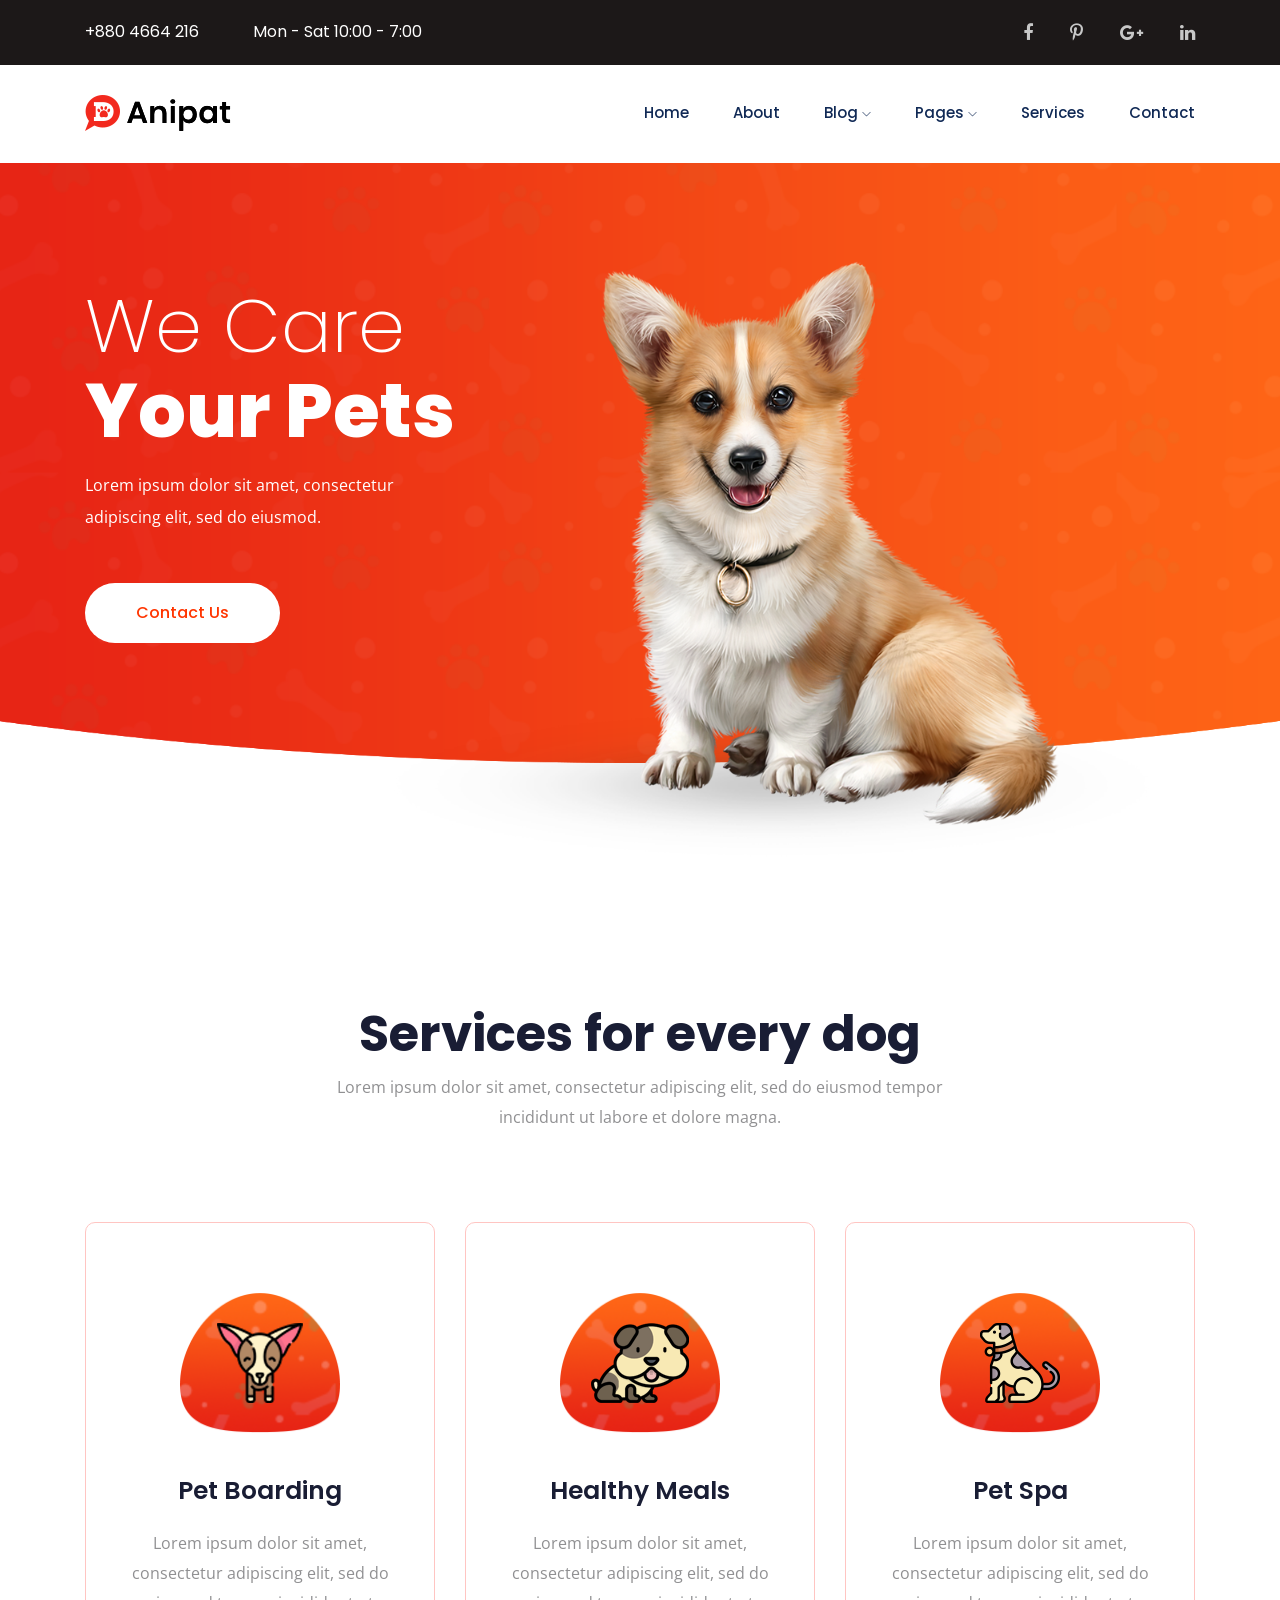
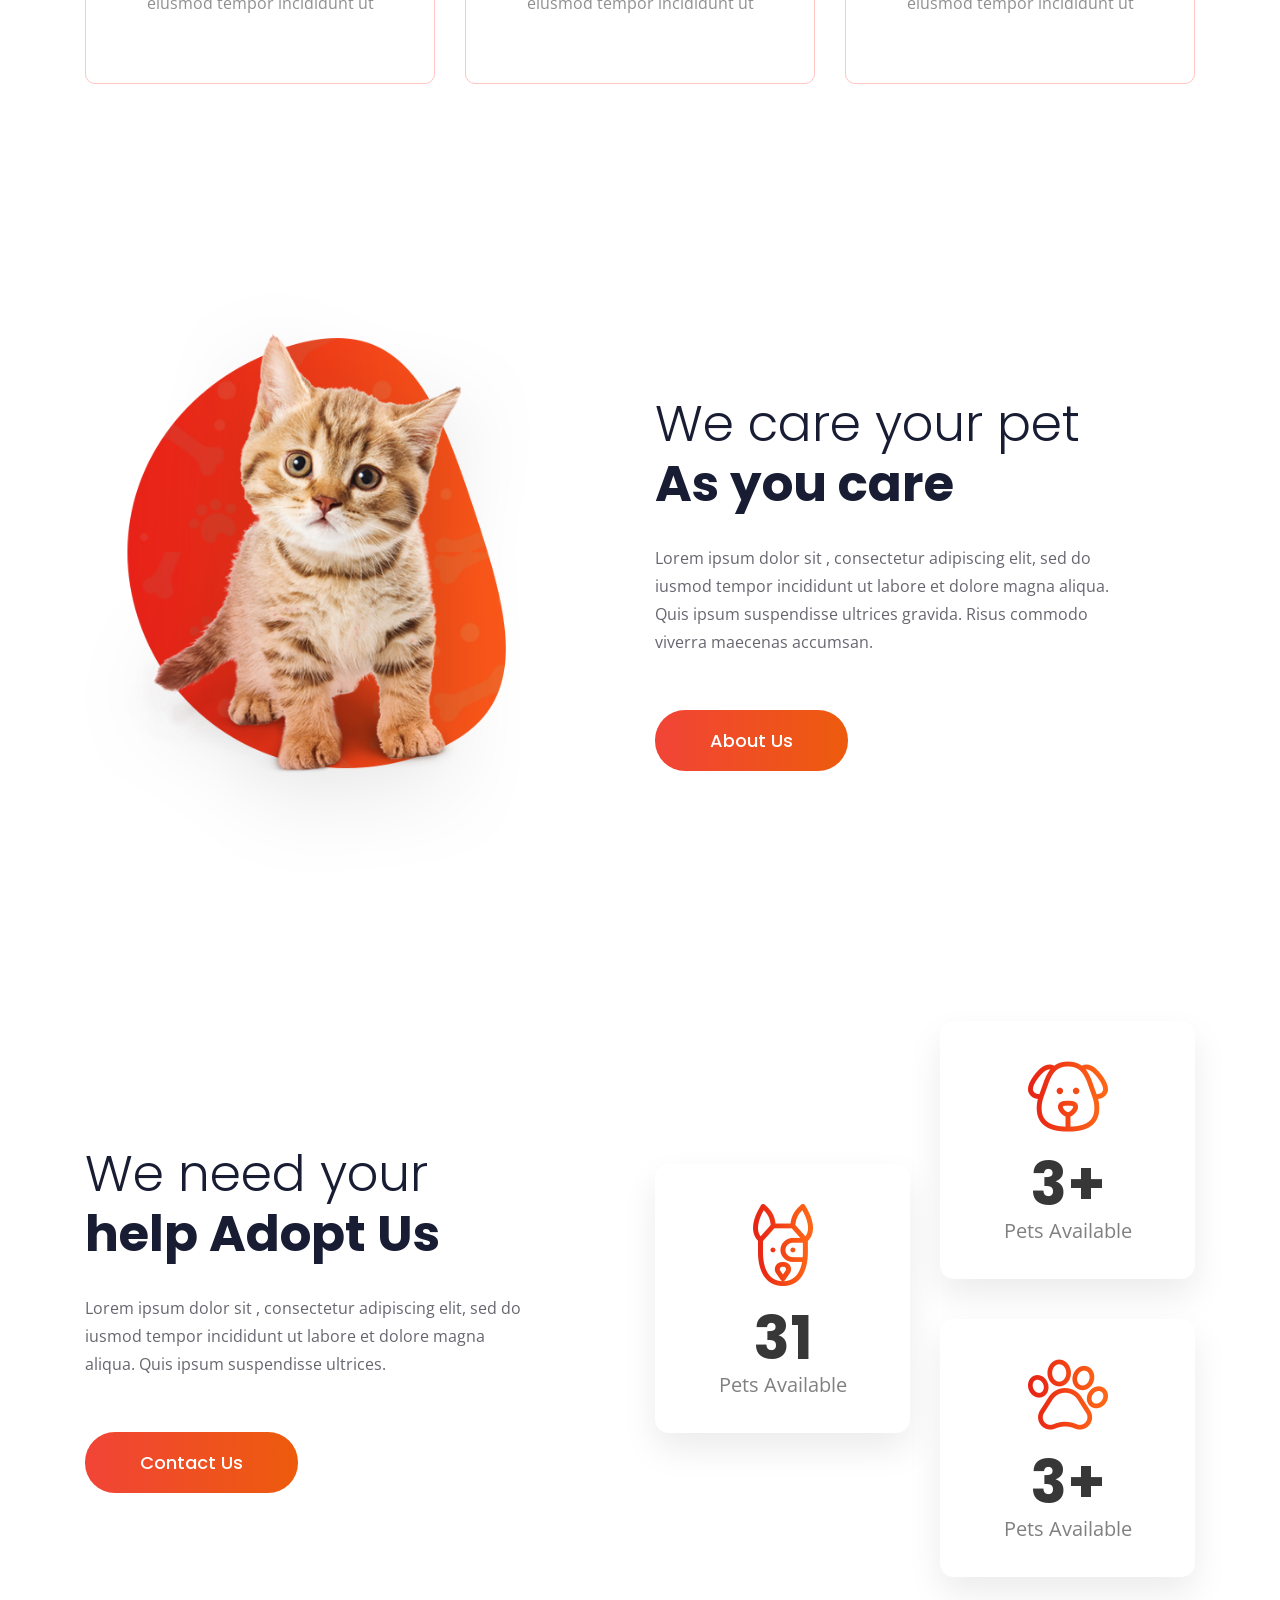
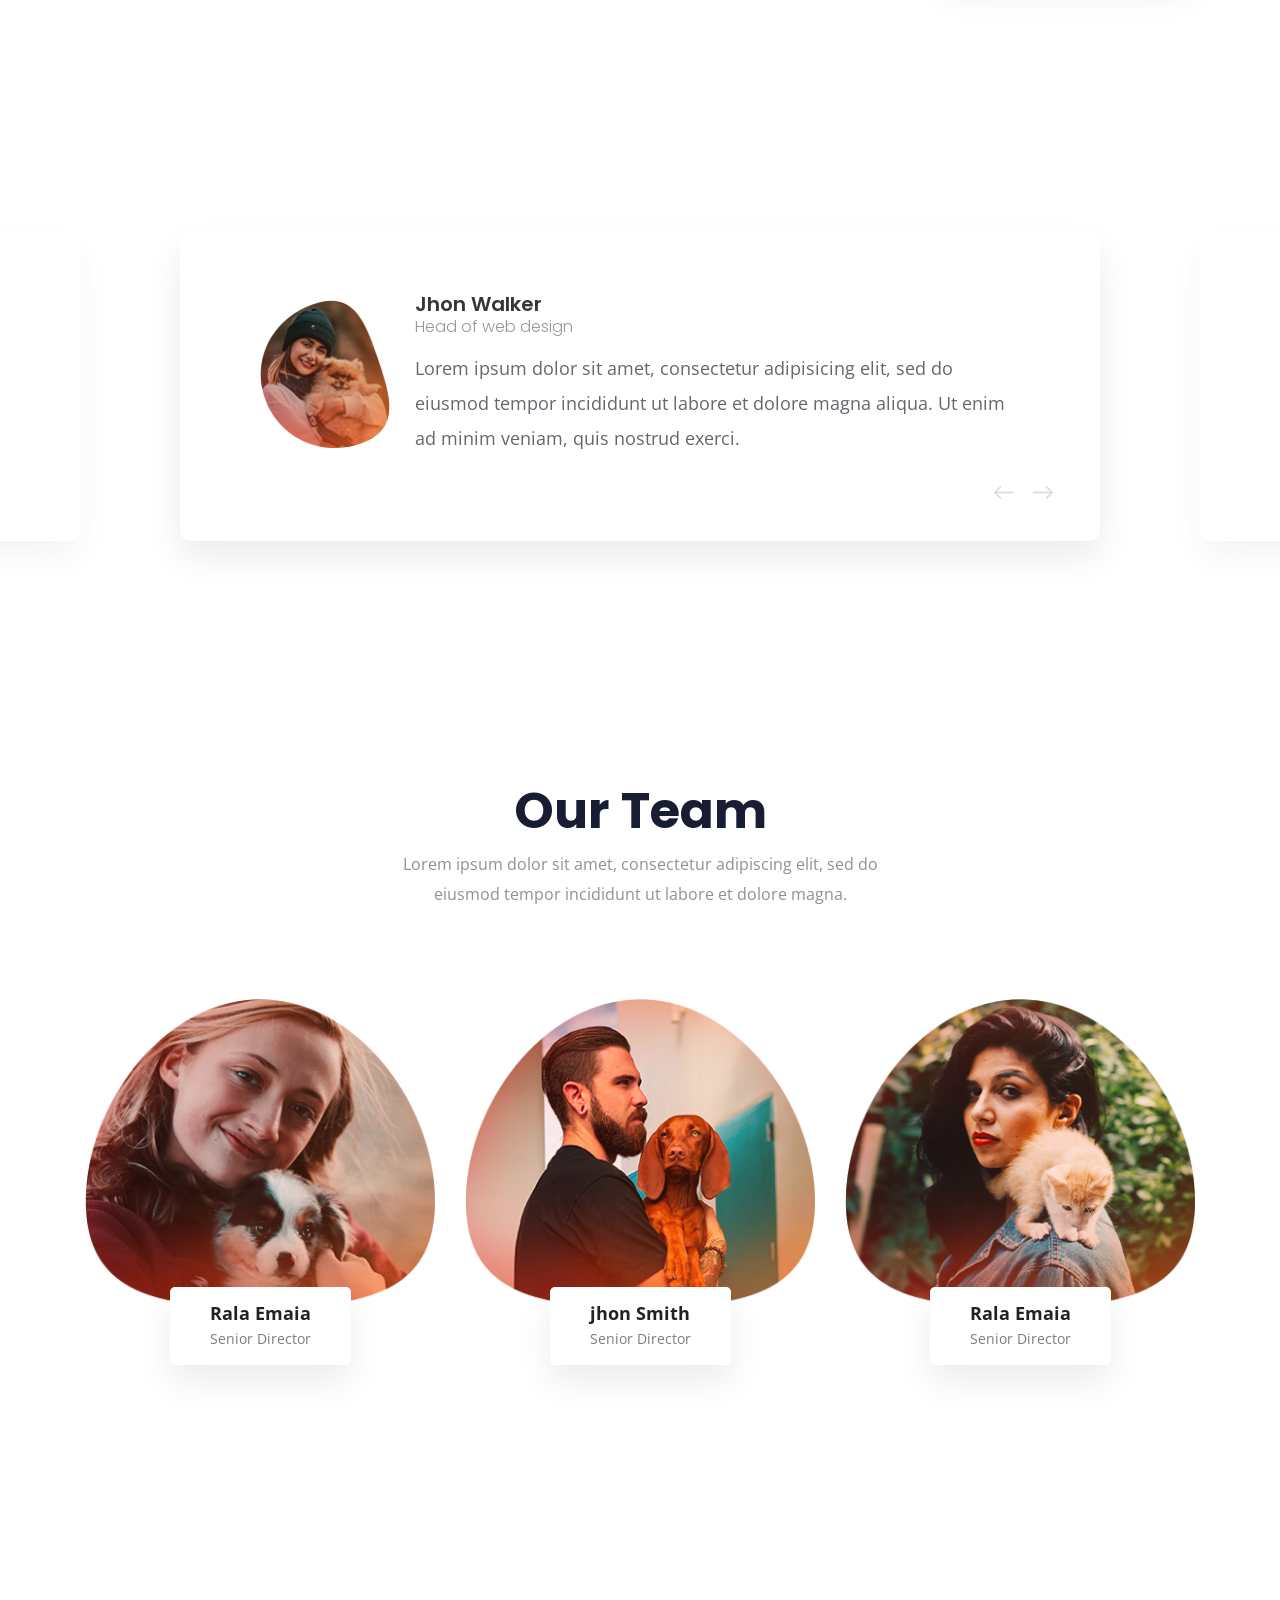
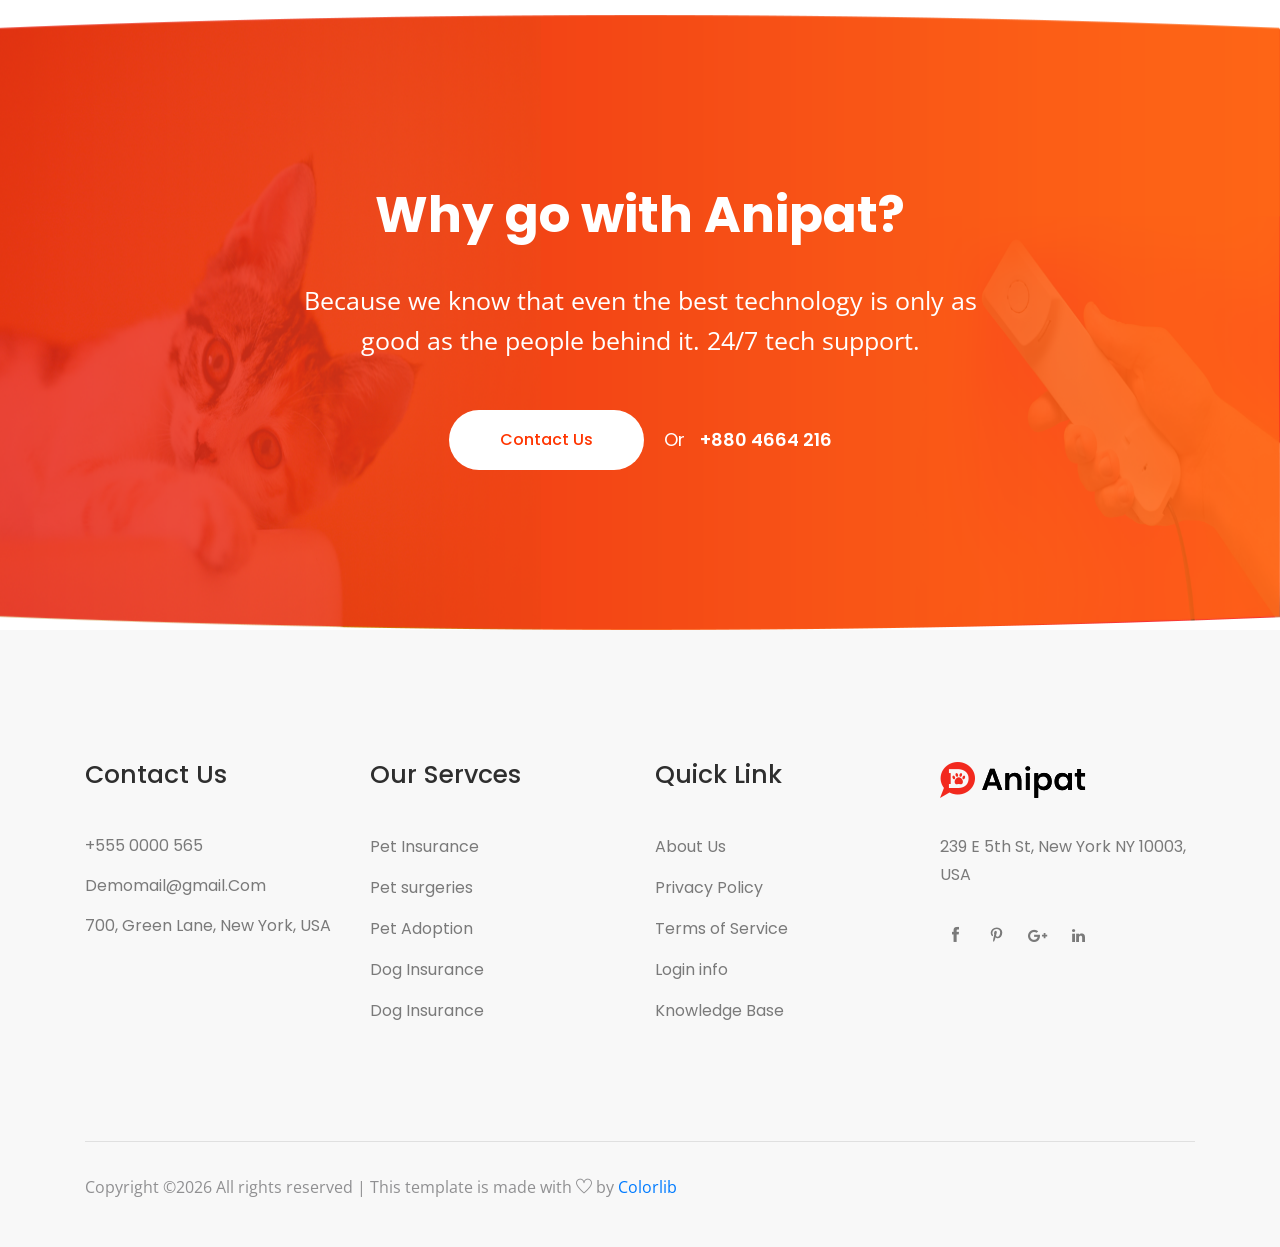
==== index.html @ 99bfa709 "hola" ====
<!doctype html>
<html class="no-js" lang="zxx">

<head>
    <meta charset="utf-8">
    <meta http-equiv="x-ua-compatible" content="ie=edge">
    <title>Animal</title>
    <meta name="description" content="">
    <meta name="viewport" content="width=device-width, initial-scale=1">

    <!-- <link rel="manifest" href="site.webmanifest"> -->
    <link rel="shortcut icon" type="image/x-icon" href="img/favicon.png">
    <!-- Place favicon.ico in the root directory -->

    <!-- CSS here -->
    <link rel="stylesheet" href="css/bootstrap.min.css">
    <link rel="stylesheet" href="css/owl.carousel.min.css">
    <link rel="stylesheet" href="css/magnific-popup.css">
    <link rel="stylesheet" href="css/font-awesome.min.css">
    <link rel="stylesheet" href="css/themify-icons.css">
    <link rel="stylesheet" href="css/nice-select.css">
    <link rel="stylesheet" href="css/flaticon.css">
    <link rel="stylesheet" href="css/gijgo.css">
    <link rel="stylesheet" href="css/animate.css">
    <link rel="stylesheet" href="css/slicknav.css">
    <link rel="stylesheet" href="css/style.css">
    <!-- <link rel="stylesheet" href="css/responsive.css"> -->
</head>

<body>
    <!--[if lte IE 9]>
            <p class="browserupgrade">You are using an <strong>outdated</strong> browser. Please <a href="https://browsehappy.com/">upgrade your browser</a> to improve your experience and security.</p>
        <![endif]-->

    <header>
        <div class="header-area ">
            <div class="header-top_area">
                <div class="container">
                    <div class="row">
                        <div class="col-lg-6 col-md-8">
                            <div class="short_contact_list">
                                <ul>
                                    <li><a href="#">+880 4664 216</a></li>
                                    <li><a href="#">Mon - Sat 10:00 - 7:00</a></li>
                                </ul>
                            </div>
                        </div>
                        <div class="col-lg-6 col-md-4 ">
                            <div class="social_media_links">
                                <a href="#">
                                    <i class="fa fa-facebook"></i>
                                </a>
                                <a href="#">
                                    <i class="fa fa-pinterest-p"></i>
                                </a>
                                <a href="#">
                                    <i class="fa fa-google-plus"></i>
                                </a>
                                <a href="#">
                                    <i class="fa fa-linkedin"></i>
                                </a>
                            </div>
                        </div>
                    </div>
                </div>
            </div>
            <div id="sticky-header" class="main-header-area">
                <div class="container">
                    <div class="row align-items-center">
                        <div class="col-xl-3 col-lg-3">
                            <div class="logo">
                                <a href="index.html">
                                    <img src="img/logo.png" alt="">
                                </a>
                            </div>
                        </div>
                        <div class="col-xl-9 col-lg-9">
                            <div class="main-menu  d-none d-lg-block">
                                <nav>
                                    <ul id="navigation">
                                        <li><a  href="index.html">home</a></li>
                                        <li><a href="about.html">about</a></li>
                                        <li><a href="#">blog <i class="ti-angle-down"></i></a>
                                            <ul class="submenu">
                                                <li><a href="blog.html">blog</a></li>
                                                <li><a href="single-blog.html">single-blog</a></li>
                                            </ul>
                                        </li>
                                        <li><a href="#">pages <i class="ti-angle-down"></i></a>
                                            <ul class="submenu">
                                                <li><a href="elements.html">elements</a></li>
                                                
                                            </ul>
                                        </li>
                                        <li><a href="service.html">services</a></li>
                                        <li><a href="contact.html">Contact</a></li>
                                    </ul>
                                </nav>
                            </div>
                        </div>
                        <div class="col-12">
                            <div class="mobile_menu d-block d-lg-none"></div>
                        </div>
                    </div>
                </div>
            </div>
        </div>
    </header>

    <!-- slider_area_start -->
    <div class="slider_area">
        <div class="single_slider slider_bg_1 d-flex align-items-center">
            <div class="container">
                <div class="row">
                    <div class="col-lg-5 col-md-6">
                        <div class="slider_text">
                            <h3>We Care <br> <span>Your Pets</span></h3>
                            <p>Lorem ipsum dolor sit amet, consectetur <br> adipiscing elit, sed do eiusmod.</p>
                            <a href="contact.html" class="boxed-btn4">Contact Us</a>
                        </div>
                    </div>
                </div>
            </div>
            <div class="dog_thumb d-none d-lg-block">
                <img src="img/banner/dog.png" alt="">
            </div>
        </div>
    </div>
    <!-- slider_area_end -->

    <!-- service_area_start  -->
    <div class="service_area">
        <div class="container">
            <div class="row justify-content-center ">
                <div class="col-lg-7 col-md-10">
                    <div class="section_title text-center mb-95">
                        <h3>Services for every dog</h3>
                        <p>Lorem ipsum dolor sit amet, consectetur adipiscing elit, sed do eiusmod tempor incididunt ut labore et dolore magna.</p>
                    </div>
                </div>
            </div>
            <div class="row justify-content-center">
                <div class="col-lg-4 col-md-6">
                    <div class="single_service">
                         <div class="service_thumb service_icon_bg_1 d-flex align-items-center justify-content-center">
                             <div class="service_icon">
                                 <img src="img/service/service_icon_1.png" alt="">
                             </div>
                         </div>
                         <div class="service_content text-center">
                            <h3>Pet Boarding</h3>
                            <p>Lorem ipsum dolor sit amet, consectetur adipiscing elit, sed do eiusmod tempor incididunt ut</p>
                         </div>
                    </div>
                </div>
                <div class="col-lg-4 col-md-6">
                    <div class="single_service active">
                         <div class="service_thumb service_icon_bg_1 d-flex align-items-center justify-content-center">
                             <div class="service_icon">
                                 <img src="img/service/service_icon_2.png" alt="">
                             </div>
                         </div>
                         <div class="service_content text-center">
                            <h3>Healthy Meals</h3>
                            <p>Lorem ipsum dolor sit amet, consectetur adipiscing elit, sed do eiusmod tempor incididunt ut</p>
                         </div>
                    </div>
                </div>
                <div class="col-lg-4 col-md-6">
                    <div class="single_service">
                         <div class="service_thumb service_icon_bg_1 d-flex align-items-center justify-content-center">
                             <div class="service_icon">
                                 <img src="img/service/service_icon_3.png" alt="">
                             </div>
                         </div>
                         <div class="service_content text-center">
                            <h3>Pet Spa</h3>
                            <p>Lorem ipsum dolor sit amet, consectetur adipiscing elit, sed do eiusmod tempor incididunt ut</p>
                         </div>
                    </div>
                </div>
            </div>
        </div>
    </div>
    <!-- service_area_end -->

    <!-- pet_care_area_start  -->
    <div class="pet_care_area">
        <div class="container">
            <div class="row align-items-center">
                <div class="col-lg-5 col-md-6">
                    <div class="pet_thumb">
                        <img src="img/about/pet_care.png" alt="">
                    </div>
                </div>
                <div class="col-lg-6 offset-lg-1 col-md-6">
                    <div class="pet_info">
                        <div class="section_title">
                            <h3><span>We care your pet </span> <br>
                                As you care</h3>
                            <p>Lorem ipsum dolor sit , consectetur adipiscing elit, sed do <br> iusmod tempor incididunt ut labore et dolore magna aliqua. <br> Quis ipsum suspendisse ultrices gravida. Risus commodo <br>
                                viverra maecenas accumsan.</p>
                            <a href="about.html" class="boxed-btn3">About Us</a>
                        </div>
                    </div>
                </div>
            </div>
        </div>
    </div>
    <!-- pet_care_area_end  -->

    <!-- adapt_area_start  -->
    <div class="adapt_area">
        <div class="container">
            <div class="row justify-content-between align-items-center">
                <div class="col-lg-5">
                    <div class="adapt_help">
                        <div class="section_title">
                            <h3><span>We need your</span>
                                help Adopt Us</h3>
                            <p>Lorem ipsum dolor sit , consectetur adipiscing elit, sed do iusmod tempor incididunt ut labore et dolore magna aliqua. Quis ipsum suspendisse ultrices.</p>
                            <a href="contact.html" class="boxed-btn3">Contact Us</a>
                        </div>
                    </div>
                </div>
                <div class="col-lg-6">
                    <div class="adapt_about">
                        <div class="row align-items-center">
                            <div class="col-lg-6 col-md-6">
                                <div class="single_adapt text-center">
                                    <img src="img/adapt_icon/1.png" alt="">
                                    <div class="adapt_content">
                                        <h3 class="counter">452</h3>
                                        <p>Pets Available</p>
                                    </div>
                                </div>
                            </div>
                            <div class="col-lg-6 col-md-6">
                                <div class="single_adapt text-center">
                                    <img src="img/adapt_icon/3.png" alt="">
                                    <div class="adapt_content">
                                        <h3><span class="counter">52</span>+</h3>
                                        <p>Pets Available</p>
                                    </div>
                                </div>
                                <div class="single_adapt text-center">
                                    <img src="img/adapt_icon/2.png" alt="">
                                    <div class="adapt_content">
                                        <h3><span class="counter">52</span>+</h3>
                                        <p>Pets Available</p>
                                    </div>
                                </div>
                            </div>
                        </div>
                    </div>
                </div>
            </div>
        </div>
    </div>
    <!-- adapt_area_end  -->

    <!-- testmonial_area_start  -->
    <div class="testmonial_area">
        <div class="container">
            <div class="row justify-content-center">
                <div class="col-lg-10">
                    <div class="textmonial_active owl-carousel">
                        <div class="testmonial_wrap">
                            <div class="single_testmonial d-flex align-items-center">
                                <div class="test_thumb">
                                    <img src="img/testmonial/1.png" alt="">
                                </div>
                                <div class="test_content">
                                    <h4>Jhon Walker</h4>
                                    <span>Head of web design</span>
                                    <p>Lorem ipsum dolor sit amet, consectetur adipisicing elit, sed do eiusmod tempor incididunt ut labore et dolore magna aliqua. Ut enim ad minim veniam, quis nostrud exerci.</p>
                                </div>
                            </div>
                        </div>
                        <div class="testmonial_wrap">
                            <div class="single_testmonial d-flex align-items-center">
                                <div class="test_thumb">
                                    <img src="img/testmonial/1.png" alt="">
                                </div>
                                <div class="test_content">
                                    <h4>Jhon Walker</h4>
                                    <span>Head of web design</span>
                                    <p>Lorem ipsum dolor sit amet, consectetur adipisicing elit, sed do eiusmod tempor incididunt ut labore et dolore magna aliqua. Ut enim ad minim veniam, quis nostrud exerci.</p>
                                </div>
                            </div>
                        </div>
                        <div class="testmonial_wrap">
                            <div class="single_testmonial d-flex align-items-center">
                                <div class="test_thumb">
                                    <img src="img/testmonial/1.png" alt="">
                                </div>
                                <div class="test_content">
                                    <h4>Jhon Walker</h4>
                                    <span>Head of web design</span>
                                    <p>Lorem ipsum dolor sit amet, consectetur adipisicing elit, sed do eiusmod tempor incididunt ut labore et dolore magna aliqua. Ut enim ad minim veniam, quis nostrud exerci.</p>
                                </div>
                            </div>
                        </div>
                    </div>
                </div>
            </div>

        </div>
    </div>
    <!-- testmonial_area_end  -->

    <!-- team_area_start  -->
    <div class="team_area">
        <div class="container">
            <div class="row justify-content-center ">
                <div class="col-lg-6 col-md-10">
                    <div class="section_title text-center mb-95">
                        <h3>Our Team</h3>
                        <p>Lorem ipsum dolor sit amet, consectetur adipiscing elit, sed do eiusmod tempor incididunt ut labore et dolore magna.</p>
                    </div>
                </div>
            </div>
            <div class="row justify-content-center">
                <div class="col-lg-4 col-md-6">
                    <div class="single_team">
                        <div class="thumb">
                            <img src="img/team/1.png" alt="">
                        </div>
                        <div class="member_name text-center">
                            <div class="mamber_inner">
                                <h4>Rala Emaia</h4>
                                <p>Senior Director</p>
                            </div>
                        </div>
                    </div>
                </div>
                <div class="col-lg-4 col-md-6">
                    <div class="single_team">
                        <div class="thumb">
                            <img src="img/team/2.png" alt="">
                        </div>
                        <div class="member_name text-center">
                            <div class="mamber_inner">
                                <h4>jhon Smith</h4>
                                <p>Senior Director</p>
                            </div>
                        </div>
                    </div>
                </div>
                <div class="col-lg-4 col-md-6">
                    <div class="single_team">
                        <div class="thumb">
                            <img src="img/team/3.png" alt="">
                        </div>
                        <div class="member_name text-center">
                            <div class="mamber_inner">
                                <h4>Rala Emaia</h4>
                                <p>Senior Director</p>
                            </div>
                        </div>
                    </div>
                </div>
            </div>
        </div>
    </div>
    <!-- team_area_start  -->

    <div class="contact_anipat anipat_bg_1">
        <div class="container">
            <div class="row justify-content-center">
                <div class="col-lg-8">
                    <div class="contact_text text-center">
                        <div class="section_title text-center">
                            <h3>Why go with Anipat?</h3>
                            <p>Because we know that even the best technology is only as good as the people behind it. 24/7 tech support.</p>
                        </div>
                        <div class="contact_btn d-flex align-items-center justify-content-center">
                            <a href="contact.html" class="boxed-btn4">Contact Us</a>
                            <p>Or  <a href="#"> +880 4664 216</a></p>
                        </div>
                    </div>
                </div>
            </div>
        </div>
    </div>

    <!-- footer_start  -->
    <footer class="footer">
        <div class="footer_top">
            <div class="container">
                <div class="row">
                    <div class="col-xl-3 col-md-6 col-lg-3">
                        <div class="footer_widget">
                            <h3 class="footer_title">
                                Contact Us
                            </h3>
                            <ul class="address_line">
                                <li>+555 0000 565</li>
                                <li><a href="#">Demomail@gmail.Com</a></li>
                                <li>700, Green Lane, New York, USA</li>
                            </ul>
                        </div>
                    </div>
                    <div class="col-xl-3  col-md-6 col-lg-3">
                        <div class="footer_widget">
                            <h3 class="footer_title">
                                Our Servces
                            </h3>
                            <ul class="links">
                                <li><a href="#">Pet Insurance</a></li>
                                <li><a href="#">Pet surgeries </a></li>
                                <li><a href="#">Pet Adoption</a></li>
                                <li><a href="#">Dog Insurance</a></li>
                                <li><a href="#">Dog Insurance</a></li>
                            </ul>
                        </div>
                    </div>
                    <div class="col-xl-3  col-md-6 col-lg-3">
                        <div class="footer_widget">
                            <h3 class="footer_title">
                                Quick Link
                            </h3>
                            <ul class="links">
                                <li><a href="#">About Us</a></li>
                                <li><a href="#">Privacy Policy</a></li>
                                <li><a href="#">Terms of Service</a></li>
                                <li><a href="#">Login info</a></li>
                                <li><a href="#">Knowledge Base</a></li>
                            </ul>
                        </div>
                    </div>
                    <div class="col-xl-3 col-md-6 col-lg-3 ">
                        <div class="footer_widget">
                            <div class="footer_logo">
                                <a href="#">
                                    <img src="img/logo.png" alt="">
                                </a>
                            </div>
                            <p class="address_text">239 E 5th St, New York 
                                NY 10003, USA
                            </p>
                            <div class="socail_links">
                                <ul>
                                    <li>
                                        <a href="#">
                                            <i class="ti-facebook"></i>
                                        </a>
                                    </li>
                                    <li>
                                        <a href="#">
                                            <i class="ti-pinterest"></i>
                                        </a>
                                    </li>
                                    <li>
                                        <a href="#">
                                            <i class="fa fa-google-plus"></i>
                                        </a>
                                    </li>
                                    <li>
                                        <a href="#">
                                            <i class="fa fa-linkedin"></i>
                                        </a>
                                    </li>
                                </ul>
                            </div>

                        </div>
                    </div>
                </div>
            </div>
        </div>
        <div class="copy-right_text">
            <div class="container">
                <div class="bordered_1px"></div>
                <div class="row">
                    <div class="col-xl-12">
                        <p class="copy_right text-center">
                            <p><!-- Link back to Colorlib can't be removed. Template is licensed under CC BY 3.0. -->
  Copyright &copy;<script>document.write(new Date().getFullYear());</script> All rights reserved | This template is made with <i class="ti-heart" aria-hidden="true"></i> by <a href="https://colorlib.com" target="_blank">Colorlib</a>
  <!-- Link back to Colorlib can't be removed. Template is licensed under CC BY 3.0. --></p>
                        </p>
                    </div>
                </div>
            </div>
        </div>
    </footer>
    <!-- footer_end  -->


    <!-- JS here -->
    <script src="js/vendor/modernizr-3.5.0.min.js"></script>
    <script src="js/vendor/jquery-1.12.4.min.js"></script>
    <script src="js/popper.min.js"></script>
    <script src="js/bootstrap.min.js"></script>
    <script src="js/owl.carousel.min.js"></script>
    <script src="js/isotope.pkgd.min.js"></script>
    <script src="js/ajax-form.js"></script>
    <script src="js/waypoints.min.js"></script>
    <script src="js/jquery.counterup.min.js"></script>
    <script src="js/imagesloaded.pkgd.min.js"></script>
    <script src="js/scrollIt.js"></script>
    <script src="js/jquery.scrollUp.min.js"></script>
    <script src="js/wow.min.js"></script>
    <script src="js/nice-select.min.js"></script>
    <script src="js/jquery.slicknav.min.js"></script>
    <script src="js/jquery.magnific-popup.min.js"></script>
    <script src="js/plugins.js"></script>
    <script src="js/gijgo.min.js"></script>

    <!--contact js-->
    <script src="js/contact.js"></script>
    <script src="js/jquery.ajaxchimp.min.js"></script>
    <script src="js/jquery.form.js"></script>
    <script src="js/jquery.validate.min.js"></script>
    <script src="js/mail-script.js"></script>

    <script src="js/main.js"></script>
    <script>
        $('#datepicker').datepicker({
            iconsLibrary: 'fontawesome',
            disableDaysOfWeek: [0, 0],
        //     icons: {
        //      rightIcon: '<span class="fa fa-caret-down"></span>'
        //  }
        });
        $('#datepicker2').datepicker({
            iconsLibrary: 'fontawesome',
            icons: {
             rightIcon: '<span class="fa fa-caret-down"></span>'
         }

        });
        var timepicker = $('#timepicker').timepicker({
         format: 'HH.MM'
     });
    </script>
</body>

</html>
---- css/themify-icons.css ----
@font-face {
	font-family: 'themify';
	src:url('../fonts/themify.eot?-fvbane');
	src:url('../fonts/themify.eot?#iefix-fvbane') format('embedded-opentype'),
		url('../fonts/themify.woff?-fvbane') format('woff'),
		url('../fonts/themify.ttf?-fvbane') format('truetype'),
		url('../fonts/themify.svg?-fvbane#themify') format('svg');
	font-weight: normal;
	font-style: normal;
}

[class^="ti-"], [class*=" ti-"] {
	font-family: 'themify';
	/* speak: none; */
	font-style: normal;
	font-weight: normal;
	font-variant: normal;
	text-transform: none;
	line-height: 1;

	/* Better Font Rendering =========== */
	-webkit-font-smoothing: antialiased;
	-moz-osx-font-smoothing: grayscale;
}

.ti-wand:before {
	content: "\e600";
}
.ti-volume:before {
	content: "\e601";
}
.ti-user:before {
	content: "\e602";
}
.ti-unlock:before {
	content: "\e603";
}
.ti-unlink:before {
	content: "\e604";
}
.ti-trash:before {
	content: "\e605";
}
.ti-thought:before {
	content: "\e606";
}
.ti-target:before {
	content: "\e607";
}
.ti-tag:before {
	content: "\e608";
}
.ti-tablet:before {
	content: "\e609";
}
.ti-star:before {
	content: "\e60a";
}
.ti-spray:before {
	content: "\e60b";
}
.ti-signal:before {
	content: "\e60c";
}
.ti-shopping-cart:before {
	content: "\e60d";
}
.ti-shopping-cart-full:before {
	content: "\e60e";
}
.ti-settings:before {
	content: "\e60f";
}
.ti-search:before {
	content: "\e610";
}
.ti-zoom-in:before {
	content: "\e611";
}
.ti-zoom-out:before {
	content: "\e612";
}
.ti-cut:before {
	content: "\e613";
}
.ti-ruler:before {
	content: "\e614";
}
.ti-ruler-pencil:before {
	content: "\e615";
}
.ti-ruler-alt:before {
	content: "\e616";
}
.ti-bookmark:before {
	content: "\e617";
}
.ti-bookmark-alt:before {
	content: "\e618";
}
.ti-reload:before {
	content: "\e619";
}
.ti-plus:before {
	content: "\e61a";
}
.ti-pin:before {
	content: "\e61b";
}
.ti-pencil:before {
	content: "\e61c";
}
.ti-pencil-alt:before {
	content: "\e61d";
}
.ti-paint-roller:before {
	content: "\e61e";
}
.ti-paint-bucket:before {
	content: "\e61f";
}
.ti-na:before {
	content: "\e620";
}
.ti-mobile:before {
	content: "\e621";
}
.ti-minus:before {
	content: "\e622";
}
.ti-medall:before {
	content: "\e623";
}
.ti-medall-alt:before {
	content: "\e624";
}
.ti-marker:before {
	content: "\e625";
}
.ti-marker-alt:before {
	content: "\e626";
}
.ti-arrow-up:before {
	content: "\e627";
}
.ti-arrow-right:before {
	content: "\e628";
}
.ti-arrow-left:before {
	content: "\e629";
}
.ti-arrow-down:before {
	content: "\e62a";
}
.ti-lock:before {
	content: "\e62b";
}
.ti-location-arrow:before {
	content: "\e62c";
}
.ti-link:before {
	content: "\e62d";
}
.ti-layout:before {
	content: "\e62e";
}
.ti-layers:before {
	content: "\e62f";
}
.ti-layers-alt:before {
	content: "\e630";
}
.ti-key:before {
	content: "\e631";
}
.ti-import:before {
	content: "\e632";
}
.ti-image:before {
	content: "\e633";
}
.ti-heart:before {
	content: "\e634";
}
.ti-heart-broken:before {
	content: "\e635";
}
.ti-hand-stop:before {
	content: "\e636";
}
.ti-hand-open:before {
	content: "\e637";
}
.ti-hand-drag:before {
	content: "\e638";
}
.ti-folder:before {
	content: "\e639";
}
.ti-flag:before {
	content: "\e63a";
}
.ti-flag-alt:before {
	content: "\e63b";
}
.ti-flag-alt-2:before {
	content: "\e63c";
}
.ti-eye:before {
	content: "\e63d";
}
.ti-export:before {
	content: "\e63e";
}
.ti-exchange-vertical:before {
	content: "\e63f";
}
.ti-desktop:before {
	content: "\e640";
}
.ti-cup:before {
	content: "\e641";
}
.ti-crown:before {
	content: "\e642";
}
.ti-comments:before {
	content: "\e643";
}
.ti-comment:before {
	content: "\e644";
}
.ti-comment-alt:before {
	content: "\e645";
}
.ti-close:before {
	content: "\e646";
}
.ti-clip:before {
	content: "\e647";
}
.ti-angle-up:before {
	content: "\e648";
}
.ti-angle-right:before {
	content: "\e649";
}
.ti-angle-left:before {
	content: "\e64a";
}
.ti-angle-down:before {
	content: "\e64b";
}
.ti-check:before {
	content: "\e64c";
}
.ti-check-box:before {
	content: "\e64d";
}
.ti-camera:before {
	content: "\e64e";
}
.ti-announcement:before {
	content: "\e64f";
}
.ti-brush:before {
	content: "\e650";
}
.ti-briefcase:before {
	content: "\e651";
}
.ti-bolt:before {
	content: "\e652";
}
.ti-bolt-alt:before {
	content: "\e653";
}
.ti-blackboard:before {
	content: "\e654";
}
.ti-bag:before {
	content: "\e655";
}
.ti-move:before {
	content: "\e656";
}
.ti-arrows-vertical:before {
	content: "\e657";
}
.ti-arrows-horizontal:before {
	content: "\e658";
}
.ti-fullscreen:before {
	content: "\e659";
}
.ti-arrow-top-right:before {
	content: "\e65a";
}
.ti-arrow-top-left:before {
	content: "\e65b";
}
.ti-arrow-circle-up:before {
	content: "\e65c";
}
.ti-arrow-circle-right:before {
	content: "\e65d";
}
.ti-arrow-circle-left:before {
	content: "\e65e";
}
.ti-arrow-circle-down:before {
	content: "\e65f";
}
.ti-angle-double-up:before {
	content: "\e660";
}
.ti-angle-double-right:before {
	content: "\e661";
}
.ti-angle-double-left:before {
	content: "\e662";
}
.ti-angle-double-down:before {
	content: "\e663";
}
.ti-zip:before {
	content: "\e664";
}
.ti-world:before {
	content: "\e665";
}
.ti-wheelchair:before {
	content: "\e666";
}
.ti-view-list:before {
	content: "\e667";
}
.ti-view-list-alt:before {
	content: "\e668";
}
.ti-view-grid:before {
	content: "\e669";
}
.ti-uppercase:before {
	content: "\e66a";
}
.ti-upload:before {
	content: "\e66b";
}
.ti-underline:before {
	content: "\e66c";
}
.ti-truck:before {
	content: "\e66d";
}
.ti-timer:before {
	content: "\e66e";
}
.ti-ticket:before {
	content: "\e66f";
}
.ti-thumb-up:before {
	content: "\e670";
}
.ti-thumb-down:before {
	content: "\e671";
}
.ti-text:before {
	content: "\e672";
}
.ti-stats-up:before {
	content: "\e673";
}
.ti-stats-down:before {
	content: "\e674";
}
.ti-split-v:before {
	content: "\e675";
}
.ti-split-h:before {
	content: "\e676";
}
.ti-smallcap:before {
	content: "\e677";
}
.ti-shine:before {
	content: "\e678";
}
.ti-shift-right:before {
	content: "\e679";
}
.ti-shift-left:before {
	content: "\e67a";
}
.ti-shield:before {
	content: "\e67b";
}
.ti-notepad:before {
	content: "\e67c";
}
.ti-server:before {
	content: "\e67d";
}
.ti-quote-right:before {
	content: "\e67e";
}
.ti-quote-left:before {
	content: "\e67f";
}
.ti-pulse:before {
	content: "\e680";
}
.ti-printer:before {
	content: "\e681";
}
.ti-power-off:before {
	content: "\e682";
}
.ti-plug:before {
	content: "\e683";
}
.ti-pie-chart:before {
	content: "\e684";
}
.ti-paragraph:before {
	content: "\e685";
}
.ti-panel:before {
	content: "\e686";
}
.ti-package:before {
	content: "\e687";
}
.ti-music:before {
	content: "\e688";
}
.ti-music-alt:before {
	content: "\e689";
}
.ti-mouse:before {
	content: "\e68a";
}
.ti-mouse-alt:before {
	content: "\e68b";
}
.ti-money:before {
	content: "\e68c";
}
.ti-microphone:before {
	content: "\e68d";
}
.ti-menu:before {
	content: "\e68e";
}
.ti-menu-alt:before {
	content: "\e68f";
}
.ti-map:before {
	content: "\e690";
}
.ti-map-alt:before {
	content: "\e691";
}
.ti-loop:before {
	content: "\e692";
}
.ti-location-pin:before {
	content: "\e693";
}
.ti-list:before {
	content: "\e694";
}
.ti-light-bulb:before {
	content: "\e695";
}
.ti-Italic:before {
	content: "\e696";
}
.ti-info:before {
	content: "\e697";
}
.ti-infinite:before {
	content: "\e698";
}
.ti-id-badge:before {
	content: "\e699";
}
.ti-hummer:before {
	content: "\e69a";
}
.ti-home:before {
	content: "\e69b";
}
.ti-help:before {
	content: "\e69c";
}
.ti-headphone:before {
	content: "\e69d";
}
.ti-harddrives:before {
	content: "\e69e";
}
.ti-harddrive:before {
	content: "\e69f";
}
.ti-gift:before {
	content: "\e6a0";
}
.ti-game:before {
	content: "\e6a1";
}
.ti-filter:before {
	content: "\e6a2";
}
.ti-files:before {
	content: "\e6a3";
}
.ti-file:before {
	content: "\e6a4";
}
.ti-eraser:before {
	content: "\e6a5";
}
.ti-envelope:before {
	content: "\e6a6";
}
.ti-download:before {
	content: "\e6a7";
}
.ti-direction:before {
	content: "\e6a8";
}
.ti-direction-alt:before {
	content: "\e6a9";
}
.ti-dashboard:before {
	content: "\e6aa";
}
.ti-control-stop:before {
	content: "\e6ab";
}
.ti-control-shuffle:before {
	content: "\e6ac";
}
.ti-control-play:before {
	content: "\e6ad";
}
.ti-control-pause:before {
	content: "\e6ae";
}
.ti-control-forward:before {
	content: "\e6af";
}
.ti-control-backward:before {
	content: "\e6b0";
}
.ti-cloud:before {
	content: "\e6b1";
}
.ti-cloud-up:before {
	content: "\e6b2";
}
.ti-cloud-down:before {
	content: "\e6b3";
}
.ti-clipboard:before {
	content: "\e6b4";
}
.ti-car:before {
	content: "\e6b5";
}
.ti-calendar:before {
	content: "\e6b6";
}
.ti-book:before {
	content: "\e6b7";
}
.ti-bell:before {
	content: "\e6b8";
}
.ti-basketball:before {
	content: "\e6b9";
}
.ti-bar-chart:before {
	content: "\e6ba";
}
.ti-bar-chart-alt:before {
	content: "\e6bb";
}
.ti-back-right:before {
	content: "\e6bc";
}
.ti-back-left:before {
	content: "\e6bd";
}
.ti-arrows-corner:before {
	content: "\e6be";
}
.ti-archive:before {
	content: "\e6bf";
}
.ti-anchor:before {
	content: "\e6c0";
}
.ti-align-right:before {
	content: "\e6c1";
}
.ti-align-left:before {
	content: "\e6c2";
}
.ti-align-justify:before {
	content: "\e6c3";
}
.ti-align-center:before {
	content: "\e6c4";
}
.ti-alert:before {
	content: "\e6c5";
}
.ti-alarm-clock:before {
	content: "\e6c6";
}
.ti-agenda:before {
	content: "\e6c7";
}
.ti-write:before {
	content: "\e6c8";
}
.ti-window:before {
	content: "\e6c9";
}
.ti-widgetized:before {
	content: "\e6ca";
}
.ti-widget:before {
	content: "\e6cb";
}
.ti-widget-alt:before {
	content: "\e6cc";
}
.ti-wallet:before {
	content: "\e6cd";
}
.ti-video-clapper:before {
	content: "\e6ce";
}
.ti-video-camera:before {
	content: "\e6cf";
}
.ti-vector:before {
	content: "\e6d0";
}
.ti-themify-logo:before {
	content: "\e6d1";
}
.ti-themify-favicon:before {
	content: "\e6d2";
}
.ti-themify-favicon-alt:before {
	content: "\e6d3";
}
.ti-support:before {
	content: "\e6d4";
}
.ti-stamp:before {
	content: "\e6d5";
}
.ti-split-v-alt:before {
	content: "\e6d6";
}
.ti-slice:before {
	content: "\e6d7";
}
.ti-shortcode:before {
	content: "\e6d8";
}
.ti-shift-right-alt:before {
	content: "\e6d9";
}
.ti-shift-left-alt:before {
	content: "\e6da";
}
.ti-ruler-alt-2:before {
	content: "\e6db";
}
.ti-receipt:before {
	content: "\e6dc";
}
.ti-pin2:before {
	content: "\e6dd";
}
.ti-pin-alt:before {
	content: "\e6de";
}
.ti-pencil-alt2:before {
	content: "\e6df";
}
.ti-palette:before {
	content: "\e6e0";
}
.ti-more:before {
	content: "\e6e1";
}
.ti-more-alt:before {
	content: "\e6e2";
}
.ti-microphone-alt:before {
	content: "\e6e3";
}
.ti-magnet:before {
	content: "\e6e4";
}
.ti-line-double:before {
	content: "\e6e5";
}
.ti-line-dotted:before {
	content: "\e6e6";
}
.ti-line-dashed:before {
	content: "\e6e7";
}
.ti-layout-width-full:before {
	content: "\e6e8";
}
.ti-layout-width-default:before {
	content: "\e6e9";
}
.ti-layout-width-default-alt:before {
	content: "\e6ea";
}
.ti-layout-tab:before {
	content: "\e6eb";
}
.ti-layout-tab-window:before {
	content: "\e6ec";
}
.ti-layout-tab-v:before {
	content: "\e6ed";
}
.ti-layout-tab-min:before {
	content: "\e6ee";
}
.ti-layout-slider:before {
	content: "\e6ef";
}
.ti-layout-slider-alt:before {
	content: "\e6f0";
}
.ti-layout-sidebar-right:before {
	content: "\e6f1";
}
.ti-layout-sidebar-none:before {
	content: "\e6f2";
}
.ti-layout-sidebar-left:before {
	content: "\e6f3";
}
.ti-layout-placeholder:before {
	content: "\e6f4";
}
.ti-layout-menu:before {
	content: "\e6f5";
}
.ti-layout-menu-v:before {
	content: "\e6f6";
}
.ti-layout-menu-separated:before {
	content: "\e6f7";
}
.ti-layout-menu-full:before {
	content: "\e6f8";
}
.ti-layout-media-right-alt:before {
	content: "\e6f9";
}
.ti-layout-media-right:before {
	content: "\e6fa";
}
.ti-layout-media-overlay:before {
	content: "\e6fb";
}
.ti-layout-media-overlay-alt:before {
	content: "\e6fc";
}
.ti-layout-media-overlay-alt-2:before {
	content: "\e6fd";
}
.ti-layout-media-left-alt:before {
	content: "\e6fe";
}
.ti-layout-media-left:before {
	content: "\e6ff";
}
.ti-layout-media-center-alt:before {
	content: "\e700";
}
.ti-layout-media-center:before {
	content: "\e701";
}
.ti-layout-list-thumb:before {
	content: "\e702";
}
.ti-layout-list-thumb-alt:before {
	content: "\e703";
}
.ti-layout-list-post:before {
	content: "\e704";
}
.ti-layout-list-large-image:before {
	content: "\e705";
}
.ti-layout-line-solid:before {
	content: "\e706";
}
.ti-layout-grid4:before {
	content: "\e707";
}
.ti-layout-grid3:before {
	content: "\e708";
}
.ti-layout-grid2:before {
	content: "\e709";
}
.ti-layout-grid2-thumb:before {
	content: "\e70a";
}
.ti-layout-cta-right:before {
	content: "\e70b";
}
.ti-layout-cta-left:before {
	content: "\e70c";
}
.ti-layout-cta-center:before {
	content: "\e70d";
}
.ti-layout-cta-btn-right:before {
	content: "\e70e";
}
.ti-layout-cta-btn-left:before {
	content: "\e70f";
}
.ti-layout-column4:before {
	content: "\e710";
}
.ti-layout-column3:before {
	content: "\e711";
}
.ti-layout-column2:before {
	content: "\e712";
}
.ti-layout-accordion-separated:before {
	content: "\e713";
}
.ti-layout-accordion-merged:before {
	content: "\e714";
}
.ti-layout-accordion-list:before {
	content: "\e715";
}
.ti-ink-pen:before {
	content: "\e716";
}
.ti-info-alt:before {
	content: "\e717";
}
.ti-help-alt:before {
	content: "\e718";
}
.ti-headphone-alt:before {
	content: "\e719";
}
.ti-hand-point-up:before {
	content: "\e71a";
}
.ti-hand-point-right:before {
	content: "\e71b";
}
.ti-hand-point-left:before {
	content: "\e71c";
}
.ti-hand-point-down:before {
	content: "\e71d";
}
.ti-gallery:before {
	content: "\e71e";
}
.ti-face-smile:before {
	content: "\e71f";
}
.ti-face-sad:before {
	content: "\e720";
}
.ti-credit-card:before {
	content: "\e721";
}
.ti-control-skip-forward:before {
	content: "\e722";
}
.ti-control-skip-backward:before {
	content: "\e723";
}
.ti-control-record:before {
	content: "\e724";
}
.ti-control-eject:before {
	content: "\e725";
}
.ti-comments-smiley:before {
	content: "\e726";
}
.ti-brush-alt:before {
	content: "\e727";
}
.ti-youtube:before {
	content: "\e728";
}
.ti-vimeo:before {
	content: "\e729";
}
.ti-twitter:before {
	content: "\e72a";
}
.ti-time:before {
	content: "\e72b";
}
.ti-tumblr:before {
	content: "\e72c";
}
.ti-skype:before {
	content: "\e72d";
}
.ti-share:before {
	content: "\e72e";
}
.ti-share-alt:before {
	content: "\e72f";
}
.ti-rocket:before {
	content: "\e730";
}
.ti-pinterest:before {
	content: "\e731";
}
.ti-new-window:before {
	content: "\e732";
}
.ti-microsoft:before {
	content: "\e733";
}
.ti-list-ol:before {
	content: "\e734";
}
.ti-linkedin:before {
	content: "\e735";
}
.ti-layout-sidebar-2:before {
	content: "\e736";
}
.ti-layout-grid4-alt:before {
	content: "\e737";
}
.ti-layout-grid3-alt:before {
	content: "\e738";
}
.ti-layout-grid2-alt:before {
	content: "\e739";
}
.ti-layout-column4-alt:before {
	content: "\e73a";
}
.ti-layout-column3-alt:before {
	content: "\e73b";
}
.ti-layout-column2-alt:before {
	content: "\e73c";
}
.ti-instagram:before {
	content: "\e73d";
}
.ti-google:before {
	content: "\e73e";
}
.ti-github:before {
	content: "\e73f";
}
.ti-flickr:before {
	content: "\e740";
}
.ti-facebook:before {
	content: "\e741";
}
.ti-dropbox:before {
	content: "\e742";
}
.ti-dribbble:before {
	content: "\e743";
}
.ti-apple:before {
	content: "\e744";
}
.ti-android:before {
	content: "\e745";
}
.ti-save:before {
	content: "\e746";
}
.ti-save-alt:before {
	content: "\e747";
}
.ti-yahoo:before {
	content: "\e748";
}
.ti-wordpress:before {
	content: "\e749";
}
.ti-vimeo-alt:before {
	content: "\e74a";
}
.ti-twitter-alt:before {
	content: "\e74b";
}
.ti-tumblr-alt:before {
	content: "\e74c";
}
.ti-trello:before {
	content: "\e74d";
}
.ti-stack-overflow:before {
	content: "\e74e";
}
.ti-soundcloud:before {
	content: "\e74f";
}
.ti-sharethis:before {
	content: "\e750";
}
.ti-sharethis-alt:before {
	content: "\e751";
}
.ti-reddit:before {
	content: "\e752";
}
.ti-pinterest-alt:before {
	content: "\e753";
}
.ti-microsoft-alt:before {
	content: "\e754";
}
.ti-linux:before {
	content: "\e755";
}
.ti-jsfiddle:before {
	content: "\e756";
}
.ti-joomla:before {
	content: "\e757";
}
.ti-html5:before {
	content: "\e758";
}
.ti-flickr-alt:before {
	content: "\e759";
}
.ti-email:before {
	content: "\e75a";
}
.ti-drupal:before {
	content: "\e75b";
}
.ti-dropbox-alt:before {
	content: "\e75c";
}
.ti-css3:before {
	content: "\e75d";
}
.ti-rss:before {
	content: "\e75e";
}
.ti-rss-alt:before {
	content: "\e75f";
}
---- css/nice-select.css ----
.nice-select {
  -webkit-tap-highlight-color: transparent;
  background-color: #fff;
  border-radius: 5px;
  border: solid 1px #e8e8e8;
  box-sizing: border-box;
  clear: both;
  cursor: pointer;
  display: block;
  float: left;
  font-family: inherit;
  font-size: 14px;
  font-weight: normal;
  height: 42px;
  line-height: 40px;
  outline: none;
  padding-left: 18px;
  padding-right: 30px;
  position: relative;
  text-align: left !important;
  -webkit-transition: all 0.2s ease-in-out;
  transition: all 0.2s ease-in-out;
  -webkit-user-select: none;
     -moz-user-select: none;
      -ms-user-select: none;
          user-select: none;
  white-space: nowrap;
  width: auto; }
  .nice-select:hover {
    border-color: #dbdbdb; }
  .nice-select:active, .nice-select.open, .nice-select:focus {
    border-color: #999; }


  .nice-select.disabled {
    border-color: #ededed;
    color: #999;
    pointer-events: none; }
    .nice-select.disabled:after {
      border-color: #cccccc; }
  .nice-select.wide {
    width: 100%; }
    .nice-select.wide .list {
      left: 0 !important;
      right: 0 !important; }
  .nice-select.right {
    float: right; }
    .nice-select.right .list {
      left: auto;
      right: 0; }
  .nice-select.small {
    font-size: 12px;
    height: 36px;
    line-height: 34px; }
    .nice-select.small:after {
      height: 4px;
      width: 4px; }
    .nice-select.small .option {
      line-height: 34px;
      min-height: 34px; }
  .nice-select .list {
    background-color: #fff;
    border-radius: 5px;
    box-shadow: 0 0 0 1px rgba(68, 68, 68, 0.11);
    box-sizing: border-box;
    margin-top: 4px;
    opacity: 0;
    overflow: hidden;
    padding: 0;
    pointer-events: none;
    position: absolute;
    top: 100%;
    left: 0;
    -webkit-transform-origin: 50% 0;
        -ms-transform-origin: 50% 0;
            transform-origin: 50% 0;
    -webkit-transform: scale(0.75) translateY(-21px);
        -ms-transform: scale(0.75) translateY(-21px);
            transform: scale(0.75) translateY(-21px);
    -webkit-transition: all 0.2s cubic-bezier(0.5, 0, 0, 1.25), opacity 0.15s ease-out;
    transition: all 0.2s cubic-bezier(0.5, 0, 0, 1.25), opacity 0.15s ease-out;
    z-index: 9; }
    .nice-select .list:hover .option:not(:hover) {
      background-color: transparent !important; }
  .nice-select .option {
    cursor: pointer;
    font-weight: 400;
    line-height: 40px;
    list-style: none;
    min-height: 40px;
    outline: none;
    padding-left: 18px;
    padding-right: 29px;
    text-align: left;
    -webkit-transition: all 0.2s;
    transition: all 0.2s; }
    .nice-select .option:hover, .nice-select .option.focus, .nice-select .option.selected.focus {
      background-color: #f6f6f6; }
    .nice-select .option.selected {
      font-weight: bold; }
    .nice-select .option.disabled {
      background-color: transparent;
      color: #999;
      cursor: default; }

.no-csspointerevents .nice-select .list {
  display: none; }

.no-csspointerevents .nice-select.open .list {
  display: block; }





  /* ,,,,,,,,,,,,,,,, */


  .nice-select:after {
    content: "\e64b";
    display: block;
    height: 5px;
    margin-top: -5px;
    pointer-events: none;
    position: absolute;
    right: 30px;
    top: 8px;
    transition: all 0.15s ease-in-out;
    width: 5px;
    font-family: 'themify';
    color: #ddd; }

    .nice-select.open:after {
 }
    .nice-select.open .list {
      opacity: 1;
      pointer-events: auto;
      -webkit-transform: scale(1) translateY(0);
          -ms-transform: scale(1) translateY(0);
              transform: scale(1) translateY(0); }
---- css/flaticon.css ----
/*
  	Flaticon icon font: Flaticon
  	Creation date: 13/01/2020 05:31
  	*/

@font-face {
  font-family: "Flaticon";
  src: url("../fonts/Flaticon.eot");
  src: url("../fonts/Flaticon.eot?#iefix") format("embedded-opentype"),
       url("../fonts/Flaticon.woff2") format("woff2"),
       url("../fonts/Flaticon.woff") format("woff"),
       url("../fonts/Flaticon.ttf") format("truetype"),
       url("../fonts/Flaticon.svg#Flaticon") format("svg");
  font-weight: normal;
  font-style: normal;
}

@media screen and (-webkit-min-device-pixel-ratio:0) {
  @font-face {
    font-family: "Flaticon";
    src: url("../fonts/Flaticon.svg#Flaticon") format("svg");
  }
}

[class^="flaticon-"]:before, [class*=" flaticon-"]:before,
[class^="flaticon-"]:after, [class*=" flaticon-"]:after {   
  font-family: Flaticon;
font-style: normal;
}

.flaticon-right:before { content: "\f100"; }
.flaticon-left:before { content: "\f101"; }
---- css/gijgo.css ----
.gj-button {
    background-color: #f5f5f5;
    border: 1px solid #ddd;
    color: #000;
    border-radius: 3px;
    padding: 6px 10px;
    cursor: pointer;
}

.gj-unselectable {
    -webkit-touch-callout: none;
    -webkit-user-select: none;
    -khtml-user-select: none;
    -moz-user-select: none;
    -ms-user-select: none;
    user-select: none;
}

.gj-row {
    display: -webkit-box;
    display: -ms-flexbox;
    display: flex;
    -ms-flex-wrap: wrap;
    flex-wrap: wrap;
}

.gj-margin-left-5 {
    margin-left: 5px;
}

.gj-margin-left-10 {
    margin-left: 10px;
}

.gj-width-full {
    width: 100%;
}

.gj-cursor-pointer {
    cursor: pointer;
}

.gj-text-align-center {
    text-align: center;
}

.gj-font-size-16 {
    font-size: 16px;
}

.gj-hidden {
    display: none;
}

/** Material Design */
.gj-button-md {
    background: 0 0;
    border: none;
    border-radius: 2px;
    color: rgba(0, 0, 0, 0.87);
    position: relative;
    height: 36px;
    margin: 0;
    min-width: 64px;
    padding: 0 16px;
    display: inline-block;
    font-family: "Roboto","Helvetica","Arial",sans-serif;
    font-size: 1rem;
    font-weight: 500;
    text-transform: uppercase;
    letter-spacing: 0;
    overflow: hidden;
    will-change: box-shadow;
    transition: box-shadow .2s cubic-bezier(.4,0,1,1),background-color .2s cubic-bezier(.4,0,.2,1),color .2s cubic-bezier(.4,0,.2,1);
    outline: none;
    cursor: pointer;
    text-decoration: none;
    text-align: center;
    line-height: 36px;
    vertical-align: middle;
    overflow: hidden;
    -webkit-user-select: none;
    -moz-user-select: none;
    -ms-user-select: none;
    user-select: none;
}

.gj-button-md:hover {
    background-color: rgba(158,158,158,.2);
}

.gj-button-md:disabled {
    color: rgba(0,0,0,.26);
    background: 0 0;
}

.gj-button-md .material-icons,
.gj-button-md .gj-icon {
    vertical-align: middle;
    /*font-size: 1.3rem;
    margin-right: 4px;*/
}

.gj-button-md.gj-button-md-icon {
    width: 24px;
    height: 31px;
    min-width: 24px;
    padding: 0px;
    display: table;
}

.gj-button-md.gj-button-md-icon .material-icons,
.gj-button-md.gj-button-md-icon .gj-icon {
    display: table-cell;
    margin-right: 0px;
    width: 24px;
    height: 24px;
}

.gj-button-md.active {
    background-color: rgba(158,158,158,.4);
}

.gj-button-md-group {
    position: relative;
    display: inline-block;
    vertical-align: middle;
}

.gj-textbox-md {
    border: none;
    border-bottom: 1px solid rgba(0,0,0,.42);
    display: block;
    font-family: "Helvetica","Arial",sans-serif;
    font-size: 16px;
    line-height: 16px;
    padding: 4px 0px;
    margin: 0;
    width: 100%;
    background: 0 0;
    text-align: left;
    color: rgba(0,0,0,.87);
}

.gj-textbox-md:focus,
.gj-textbox-md:active {
    border-bottom: 2px solid rgba(0,0,0,.42);
    outline: none;
}

.gj-textbox-md::placeholder {
    color: #8e8e8e;
}

.gj-textbox-md:-ms-input-placeholder {
    color: #8e8e8e;
}

.gj-textbox-md::-ms-input-placeholder {
    color: #8e8e8e;
}

.gj-md-spacer-24 {
    min-width: 24px;
    width: 24px;
    display: inline-block;
}

.gj-md-spacer-32 {
    min-width: 32px;
    width: 32px;
    display: inline-block;
}

.gj-modal {
    position: fixed;
    top: 0;
    right: 0;
    bottom: 0;
    left: 0;
    z-index: 1203;
    display: none;
    overflow: hidden;
    -webkit-overflow-scrolling: touch;
    outline: 0;
    background-color: rgba(0, 0, 0, 0.54118);
    transition: 200ms ease opacity;
    will-change: opacity;
}

/* List */
ul.gj-list li [data-role="wrapper"] {
    display: table;
    width: 100%;
}

ul.gj-list li [data-role="checkbox"] {
    display: table-cell;
    vertical-align:middle;
    text-align:center;
}

ul.gj-list li [data-role="image"] {
    display: table-cell;
    vertical-align:middle;
    text-align:center;
}

ul.gj-list li [data-role="display"] {
    display: table-cell;
    vertical-align:middle;
    cursor: pointer;
}

ul.gj-list li [data-role="display"]:empty:before {
  content: "\200b"; /* unicode zero width space character */
}

/* List - Bootstrap */
ul.gj-list-bootstrap {
    padding-left: 0px;
    margin-bottom: 0px;
}

ul.gj-list-bootstrap li {
    padding: 0px;
}

ul.gj-list-bootstrap li [data-role="wrapper"] {
    padding: 0px 10px;
}

ul.gj-list-bootstrap li [data-role="checkbox"] {
    width: 24px;
    padding: 3px;
}

ul.gj-list-bootstrap li [data-role="image"] {
    width: 24px;
    height: 24px;
}

ul.gj-list-bootstrap li [data-role="display"] {
    padding: 8px 0px 8px 4px;
}

.list-group-item.active ul li, .list-group-item.active:focus ul li, .list-group-item.active:hover ul li {
    text-shadow: none;
    color:initial;
}

/* List - Material Design */
ul.gj-list-md {
    padding: 0px;
    list-style: none;
    list-style-type: none;
    line-height: 24px;
    letter-spacing: 0;
    color: #616161; /* Gray 700 */
}

ul.gj-list-md li {
    display: list-item;
    list-style-type: none;
    padding: 0px;
    min-height: unset;
    box-sizing: border-box;
    align-items: center;
    cursor: default;
    overflow: hidden;

    font-family: "Roboto","Helvetica","Arial",sans-serif;
    font-size: 16px;
    font-weight: 400;
    letter-spacing: .04em;
    line-height: 1;
    
    -webkit-flex-direction: row;
    -ms-flex-direction: row;
    flex-direction: row;
    -webkit-flex-wrap: nowrap;
    -ms-flex-wrap: nowrap;
    flex-wrap: nowrap;
}

ul.gj-list-md li [data-role="checkbox"] {
    height: 24px;
    width: 24px;
}

ul.gj-list-md li [data-role="image"] {
    height: 24px;
    width: 24px;
}

ul.gj-list-md li [data-role="display"] {
    padding: 8px 0px 8px 5px;
    order: 0;
    flex-grow: 2;
    text-decoration: none;
    box-sizing: border-box;
    align-items: center;
    text-align: left;
    color: rgba(0,0,0,.87);
}

ul.gj-list-md li.disabled>[data-role="wrapper"]>[data-role="display"] {
    color: #9E9E9E; /* Gray 500 */
}

.gj-list-md-active {
    background: #e0e0e0;
    color: #3f51b5;
}


/* Picker */
.gj-picker {
    position: absolute;
    z-index: 1203;
    background-color: #fff;
}

.gj-picker .selected {
    color: #fff;
}

/* Material Design */
.gj-picker-md {
    font-family: "Roboto","Helvetica","Arial",sans-serif;
    font-size: 16px;
    font-weight: 400;
    letter-spacing: .04em;
    line-height: 1;
    color: rgba(0,0,0,.87);
    border: 1px solid #E0E0E0;
}

.gj-modal .gj-picker-md {
    border: 0px;
}

.gj-picker-md [role="header"] {
    color: rgba(255, 255, 255, 0.54);
    display: flex;
    background: #4A3600;
    align-items: baseline;
    user-select: none;
    justify-content: center;
}

.gj-picker-md [role="footer"] {
    float: right;
    padding: 10px;
}

.gj-picker-md [role="footer"] button.gj-button-md {
    color: #4A3600;
    font-weight: bold;
    font-size: 13px;
}

/* Bootstrap */
.gj-picker-bootstrap {
    border-radius: 4px;
    border: 1px solid #E0E0E0;
}

.gj-picker-bootstrap .selected {
    color: #888;
}

.gj-picker-bootstrap [role="header"] {
    background: #eee;
    color: #AAA;
}
@font-face {
    font-family: 'gijgo-material';
    src: url('../fonts/gijgo-material.eot?235541');
    src: url('../fonts/gijgo-material.eot?235541#iefix') format('embedded-opentype'), url('../fonts/gijgo-material.ttf?235541') format('truetype'), url('../fonts/gijgo-material.woff?235541') format('woff'), url('../fonts/gijgo-material.svg?235541#gijgo-material') format('svg');
    font-weight: normal;
    font-style: normal;
}

.gj-icon {
    /* use !important to prevent issues with browser extensions that change fonts */
    font-family: 'gijgo-material' !important;
    font-size: 24px;
    speak: none;
    font-style: normal;
    font-weight: normal;
    font-variant: normal;
    text-transform: none;
    line-height: 1;
    /* Enable Ligatures ================ */
    letter-spacing: 0;
    -webkit-font-feature-settings: "liga";
    -moz-font-feature-settings: "liga=1";
    -moz-font-feature-settings: "liga";
    -ms-font-feature-settings: "liga" 1;
    font-feature-settings: "liga";
    -webkit-font-variant-ligatures: discretionary-ligatures;
    font-variant-ligatures: discretionary-ligatures;
    /* Better Font Rendering =========== */
    -webkit-font-smoothing: antialiased;
    -moz-osx-font-smoothing: grayscale;
}

.gj-icon.undo:before {
    content: "\e900";
}

.gj-icon.vertical-align-top:before {
    content: "\e901";
}

.gj-icon.vertical-align-center:before {
    content: "\e902";
}

.gj-icon.vertical-align-bottom:before {
    content: "\e903";
}

.gj-icon.arrow-dropup:before {
    content: "\e904";
}

.gj-icon.clock:before {
    content: "\e905";
}

.gj-icon.refresh:before {
    content: "\e906";
}

.gj-icon.last-page:before {
    content: "\e907";
}

.gj-icon.first-page:before {
    content: "\e908";
}

.gj-icon.cancel:before {
    content: "\e909";
}

.gj-icon.clear:before {
    content: "\e90a";
}

.gj-icon.check-circle:before {
    content: "\e90b";
}

.gj-icon.delete:before {
    content: "\e90c";
}

.gj-icon.arrow-upward:before {
    content: "\e90d";
}

.gj-icon.arrow-forward:before {
    content: "\e90e";
}

.gj-icon.arrow-downward:before {
    content: "\e90f";
}

.gj-icon.arrow-back:before {
    content: "\e910";
}

.gj-icon.list-numbered:before {
    content: "\e911";
}

.gj-icon.list-bulleted:before {
    content: "\e912";
}

.gj-icon.indent-increase:before {
    content: "\e913";
}

.gj-icon.indent-decrease:before {
    content: "\e914";
}

.gj-icon.redo:before {
    content: "\e915";
}

.gj-icon.align-right:before {
    content: "\e916";
}

.gj-icon.align-left:before {
    content: "\e917";
}

.gj-icon.align-justify:before {
    content: "\e918";
}

.gj-icon.align-center:before {
    content: "\e919";
}

.gj-icon.strikethrough:before {
    content: "\e91a";
}

.gj-icon.italic:before {
    content: "\e91b";
}

.gj-icon.underlined:before {
    content: "\e91c";
}

.gj-icon.bold:before {
    content: "\e91d";
}

.gj-icon.arrow-dropdown:before {
    content: "\e91e";
}

.gj-icon.done:before {
    content: "\e91f";
}

.gj-icon.pencil:before {
    content: "\e920";
}

.gj-icon.minus:before {
    content: "\e921";
}

.gj-icon.plus:before {
    content: "\e922";
}

.gj-icon.chevron-up:before {
    content: "\e923";
}

.gj-icon.chevron-right:before {
    content: "\e924";
}

.gj-icon.chevron-down:before {
    content: "\e925";
}

.gj-icon.chevron-left:before {
    content: "\e926";
}

.gj-icon.event:before {
    content: "\e927";
}
.gj-draggable {
    cursor: move;
}
.gj-resizable-handle {
    position: absolute;
    font-size: 0.1px;
    display: block;
    -ms-touch-action: none;
    touch-action: none;
    z-index: 1203;
}

.gj-resizable-n {
    cursor: n-resize;
    height: 7px;
    width: 100%;
    top: -5px;
    left: 0;
}
.gj-resizable-e {
    cursor: e-resize;
    width: 7px;
    right: -5px;
    top: 0;
    height: 100%;
}
.gj-resizable-s {
    cursor: s-resize;
    height: 7px;
    width: 100%;
    bottom: -5px;
    left: 0;
}
.gj-resizable-w {
	cursor: w-resize;
	width: 7px;
	left: -5px;
	top: 0;
	height: 100%;
}
.gj-resizable-se {
	cursor: se-resize;
	width: 12px;
	height: 12px;
	right: 1px;
	bottom: 1px;
}
.gj-resizable-sw {
	cursor: sw-resize;
	width: 9px;
	height: 9px;
	left: -5px;
	bottom: -5px;
}
.gj-resizable-nw {
	cursor: nw-resize;
	width: 9px;
	height: 9px;
	left: -5px;
	top: -5px;
}
.gj-resizable-ne {
	cursor: ne-resize;
	width: 9px;
	height: 9px;
	right: -5px;
	top: -5px;
}

.gj-dialog-footer {
    position: absolute;
    bottom: 0px;
    width: 100%;
    margin-top: 0px;
}

.gj-dialog-scrollable [data-role="body"] {
    overflow-x: hidden;
    overflow-y: scroll;
}

/** Bootstrap 3 **/
.gj-dialog-bootstrap {
    overflow: hidden;
    z-index: 1202;
}

.gj-dialog-bootstrap [data-role="title"] {
    display: inline;
}
.gj-dialog-bootstrap [data-role="close"] {
    line-height: 1.42857143;
}

/** Bootstrap 4 **/
.gj-dialog-bootstrap4 {
    overflow: hidden;
    z-index: 1202;
}

.gj-dialog-bootstrap4 [data-role="title"] {
    display: inline;
}
.gj-dialog-bootstrap4 [data-role="close"] {
    line-height: 1.5;
}

/** Material Design **/
.gj-dialog-md {
    background-color: #FFF;
    overflow: hidden;
    border: none;
    box-shadow: 0 11px 15px -7px rgba(0,0,0,.2), 0 24px 38px 3px rgba(0,0,0,.14), 0 9px 46px 8px rgba(0,0,0,.12);
    box-sizing: border-box;
    position: relative;
    display: -webkit-box;
    display: -webkit-flex;
    display: -ms-flexbox;
    display: flex;
    -webkit-box-orient: vertical;
    -webkit-box-direction: normal;
    -webkit-flex-direction: column;
    -ms-flex-direction: column;
    flex-direction: column;
    -webkit-background-clip: padding-box;
    background-clip: padding-box;
    outline: 0;
    z-index: 1202;
}

.gj-dialog-md-header {
    padding: 24px 24px 0px 24px;
    font-family: "Roboto","Helvetica","Arial",sans-serif;
}

.gj-dialog-md-title {
    margin: 0;
    font-weight: 400;
    display: inline;
    line-height: 28px;
    font-size: 20px;
}

.gj-dialog-md-close {
    -webkit-appearance: none;
    padding: 0;
    cursor: pointer;
    background: 0 0;
    border: 0;
    float: right;
    line-height: 28px;
    font-size: 28px;
}

.gj-dialog-md-body {
    padding: 20px 24px 24px 24px;
    color: rgba(0,0,0,.54);
    font-family: "Helvetica","Arial",sans-serif;
    font-size: 14px;
    font-weight: 400;
    line-height: 20px;
}

.gj-dialog-md-footer {
    padding: 8px 8px 8px 24px;
    display: -webkit-flex;
    display: -ms-flexbox;
    display: flex;
    -webkit-flex-direction: row-reverse;
    -ms-flex-direction: row-reverse;
    flex-direction: row-reverse;
    -webkit-flex-wrap: wrap;
    -ms-flex-wrap: wrap;
    flex-wrap: wrap;

    box-sizing: border-box;
}

.gj-dialog-md-footer>*:first-child {
    margin-right: 0;
}

.gj-dialog-md-footer>* {
    margin-right: 8px;
    height: 36px;
}
DIV.gj-grid-wrapper {
    margin: auto;
    position: relative;
    clear:both;
    z-index: 1;
}

TABLE.gj-grid {
    margin: auto;    
    border-collapse: collapse;
    width: 100%;
    table-layout: fixed;
}

TABLE.gj-grid THEAD TH [data-role="selectAll"] {
    margin: auto;
}

TABLE.gj-grid THEAD TH [data-role="title"] {
    display: inline-block;
}

TABLE.gj-grid THEAD TH [data-role="sorticon"] {
    display: inline-block;
}

TABLE.gj-grid THEAD TH {
    overflow: hidden;
    text-overflow: ellipsis;
}

TABLE.gj-grid.autogrow-header-row THEAD TH {
    overflow: auto;
    text-overflow: initial;
    white-space: pre-wrap;
    -ms-word-break: break-word;
    word-break: break-word;
}

TABLE.gj-grid > tbody > tr > td {
    overflow: hidden;
    position: relative;
}

table.gj-grid tbody div[data-role="display"] {
    vertical-align: middle;
    text-indent: 0;
    white-space: pre-wrap;
    -ms-word-break: break-word;
    word-break: break-word;
}

table.gj-grid.fixed-body-rows tbody div[data-role="display"] {
    overflow: hidden;
    text-overflow: ellipsis;
    white-space: nowrap;
    -ms-word-break: initial;
    word-break: initial;
}

table.gj-grid tfoot DIV[data-role="display"] {
    vertical-align: middle;
    text-indent: 0;
    display: flex;
}

TABLE.gj-grid .fa {
    padding: 2px;
}

TABLE.gj-grid > tbody > tr > td > div {
    padding: 2px;
    overflow: hidden;
}

DIV.gj-grid-wrapper DIV.gj-grid-loading-cover
{
    background: #BBBBBB;
    opacity: 0.5;
    position: absolute;
    vertical-align: middle;
}

DIV.gj-grid-wrapper DIV.gj-grid-loading-text
{
    position: absolute;
    font-weight: bold;
}

/* Bootstrap Theme */
table.gj-grid-bootstrap thead th {
    background-color: #f5f5f5;
    vertical-align:middle;
}

table.gj-grid-bootstrap thead th [data-role="sorticon"] {
    margin-left: 5px;
}

table.gj-grid-bootstrap thead th [data-role="sorticon"] i.gj-icon,
table.gj-grid-bootstrap thead th [data-role="sorticon"] i.material-icons {
    position: absolute;
    font-size: 20px;
    top: 15px;
}

table.gj-grid-bootstrap tbody tr td div[data-role="display"] {
    padding: 0px;
}

.gj-grid-bootstrap-4 .gj-checkbox-bootstrap {
    display: inline-block;
    padding-top: 2px;
}

.gj-grid-bootstrap-4 tbody tr.active {
    background-color: rgba(0,0,0,.075);
}

/* Material Design Theme */
.gj-grid-md {
    position: relative;
    border: 1px solid #e0e0e0;
    border-collapse: collapse;
    white-space: nowrap;
    font-size: 13px;
    font-family: "Roboto","Helvetica","Arial",sans-serif;
    background-color: #fff;
}

.gj-grid-md td:first-of-type, .gj-grid-md th:first-of-type {
    padding-left: 24px;
}

.gj-grid-md th {
    position: relative;
    vertical-align: bottom;
    font-weight: 700;
    line-height: 31px;
    letter-spacing: 0;
    height: 56px;
    font-size: 12px;
    color: rgba(0,0,0,.54);
    padding-bottom: 8px;
    box-sizing: border-box;
    padding: 12px 18px;
    text-align: right;
}

.gj-grid-md td {
    position: relative;
    height: 48px;
    border-top: 1px solid #e0e0e0;
    border-bottom: 1px solid #e0e0e0;
    padding: 12px 18px;
    box-sizing: border-box;
    text-align: left;
    color: rgba(0,0,0,.87);
}

.gj-grid-md tbody tr {
    position: relative;
    height: 48px;
    transition-duration: .28s;
    transition-timing-function: cubic-bezier(.4,0,.2,1);
    transition-property: background-color;
}

.gj-grid-md tbody tr:hover {
    background-color: #EEEEEE; /* Gray 200 */
}

.gj-grid-md tbody tr.gj-grid-md-select {
    background-color: #F5F5F5; /* Grey 100 */
}


table.gj-grid-md thead th [data-role="sorticon"] {
    margin-left: 5px;
}

table.gj-grid-md thead th [data-role="sorticon"] i.gj-icon,
table.gj-grid-md thead th [data-role="sorticon"] i.material-icons {
    position: absolute;
    font-size: 16px;
    top: 19px;
}

table.gj-grid-md thead th.gj-grid-select-all {
    padding-bottom: 3px;
}
/* Hide all prioritized columns by default */
@media only all {
	th.display-1120,
	td.display-1120,
	th.display-960,
	td.display-960,
	th.display-800,
	td.display-800,
	th.display-640,
	td.display-640,
	th.display-480,
	td.display-480,
	th.display-320,
	td.display-320 {
		display: none;
	}
}

/* Show at 320px (20em x 16px) */
@media screen and (min-width: 20em) {
	TABLE.gj-grid-bootstrap th.display-320,
	TABLE.gj-grid-bootstrap td.display-320 {
		display: table-cell;
	}
}
/* Show at 480px (30em x 16px) */
@media screen and (min-width: 30em) {
	TABLE.gj-grid-bootstrap th.display-480,
	TABLE.gj-grid-bootstrap td.display-480 {
		display: table-cell;
	}
}
/* Show at 640px (40em x 16px) */
@media screen and (min-width: 40em) {
	TABLE.gj-grid-bootstrap th.display-640,
	TABLE.gj-grid-bootstrap td.display-640 {
		display: table-cell;
	}
}
/* Show at 800px (50em x 16px) */
@media screen and (min-width: 50em) {
	TABLE.gj-grid-bootstrap th.display-800,
	TABLE.gj-grid-bootstrap td.display-800 {
		display: table-cell;
	}
}
/* Show at 960px (60em x 16px) */
@media screen and (min-width: 60em) {
	TABLE.gj-grid-bootstrap th.display-960,
	TABLE.gj-grid-bootstrap td.display-960 {
		display: table-cell;
	}
}
/* Show at 1,120px (70em x 16px) */
@media screen and (min-width: 70em) {
	TABLE.gj-grid-bootstrap th.display-1120,
	TABLE.gj-grid-bootstrap td.display-1120 {
		display: table-cell;
	}
}

/* Material Design Theme */
.gj-grid-md tfoot tr th {
    padding-right: 14px;
}

.gj-grid-md tfoot tr[data-role="pager"] .gj-grid-mdl-pager-label {
    padding-left: 5px;
    padding-right: 5px;
}

.gj-grid-md tfoot tr[data-role="pager"] .gj-dropdown-md {
    margin-left: 12px;
}

.gj-grid-md tfoot tr[data-role="pager"] .gj-dropdown-md [role="presenter"] {
    font-size: 12px;
    font-weight: bold;
    color: rgba(0,0,0,.54);
}

.gj-grid-md tfoot tr[data-role="pager"] .gj-dropdown-md [role="presenter"] [role="display"] {
    text-align: right;
}

.gj-grid-md tfoot tr[data-role="pager"] .gj-grid-md-limit-select {
    margin-left: 10px;
    font-size: 12px;
    font-weight: bold;
    color: rgba(0,0,0,.54);
}

/* Bootstrap */
.gj-grid-bootstrap tfoot tr[data-role="pager"] th {
    line-height: 30px;
    background-color: #f5f5f5;
}

.gj-grid-bootstrap tfoot tr[data-role="pager"] th > div > div {
    margin-right: 5px;
}

.gj-grid-bootstrap tfoot tr[data-role="pager"] th > div > button {
    margin-right: 5px;
}

.gj-grid-bootstrap-4 tfoot tr[data-role="pager"] th > div button {
    height: 34px;
}

.gj-grid-bootstrap-4 tfoot tr[data-role="pager"] th div .gj-dropdown-bootstrap-4 .gj-dropdown-expander-mi .gj-icon {
    top: 5px;
}

.gj-grid-bootstrap-3 tfoot tr[data-role="pager"] th > div > input {
    margin-right: 5px;
    width: 40px;
    text-align: right;
    display: inline-block;
    font-weight: bold;
}

.gj-grid-bootstrap-4 tfoot tr[data-role="pager"] th > div > div.input-group {
    width: 40px;
}

.gj-grid-bootstrap-4 tfoot tr[data-role="pager"] th > div > div.input-group input {
    text-align: right;
    font-weight: bold;
    height: 34px;
    padding-top: 2px;
    padding-bottom: 6px;
}

.gj-grid-bootstrap tfoot tr[data-role="pager"] th > div > select {
    display: inline-block;
    margin-right: 5px;
    width: 60px;
}

.gj-grid-bootstrap tfoot tr[data-role="pager"] th .gj-dropdown-bootstrap .gj-list-bootstrap [data-role="display"] {
    line-height: 14px;
}

.gj-grid-bootstrap tfoot tr[data-role="pager"] th .gj-dropdown-bootstrap [role="presenter"] [role="display"] {
    font-weight: bold;
}

.gj-grid-bootstrap tfoot tr[data-role="pager"] th .gj-dropdown-bootstrap-3 [role="presenter"] {
    padding: 2px 8px;
}

.gj-grid-bootstrap tfoot tr[data-role="pager"] th .gj-dropdown-bootstrap-4 [role="presenter"] {
    padding: 1px 8px;
}
.gj-grid thead tr th div.gj-grid-column-resizer-wrapper {
    position: relative;
    width: 100%;
    height: 0px; 
    top: 0px; 
    left: 0px; 
    padding: 0px;
}

span.gj-grid-column-resizer {
    position: absolute;
    right: 0px;
    width: 10px;
    top: -100px;
    height: 300px;
    z-index: 1203;
    cursor: e-resize;
}

.gj-grid-resize-cursor {
    cursor: e-resize;
}
.gj-grid-md tbody tr.gj-grid-top-border td {
  border-top: 2px solid #777;
}
.gj-grid-md tbody tr.gj-grid-bottom-border td {
  border-bottom: 2px solid #777;
}

.gj-grid-bootstrap tbody tr.gj-grid-top-border td {
  border-top: 2px solid #777;
}
.gj-grid-bootstrap tbody tr.gj-grid-bottom-border td {
  border-bottom: 2px solid #777;
}
.gj-grid-md thead tr th.gj-grid-left-border,
.gj-grid-md tbody tr td.gj-grid-left-border
{
    border-left: 3px solid #777;
}
.gj-grid-md thead tr th.gj-grid-right-border,
.gj-grid-md tbody tr td.gj-grid-right-border
{
    border-right: 3px solid #777;
}

.gj-grid-bootstrap thead tr th.gj-grid-left-border,
.gj-grid-bootstrap tbody tr td.gj-grid-left-border
{
    border-left: 5px solid #ddd;
}
.gj-grid-bootstrap thead tr th.gj-grid-right-border,
.gj-grid-bootstrap tbody tr td.gj-grid-right-border
{
    border-right: 5px solid #ddd;
}
.gj-dirty {
    position: absolute;
    top: 0px;
    left: 0px;
    border-style: solid;
    border-width: 3px;
    border-color: #f00 transparent transparent #f00;
    padding: 0;
    overflow: hidden;
    vertical-align: top;
}

/* Material Design */
.gj-grid-md tbody tr td.gj-grid-management-column {
    padding: 3px;
}

.gj-grid-md tbody tr td[data-mode="edit"] {
    padding: 0px 18px;
}

.gj-grid-md tbody .gj-dropdown-md [role="presenter"] [role="display"] {
    padding: 0px;
}

/* Bootstrap */
.gj-grid-bootstrap tbody tr td[data-mode="edit"] {
    padding: 0px;
}

.gj-grid-bootstrap tbody tr td[data-mode="edit"] [data-role="edit"] {
    padding: 0px;
}

/* Bootstrap 3 */
.gj-grid-bootstrap-3 tbody tr td.gj-grid-management-column {
    padding: 3px;
}

.gj-grid-bootstrap-3 tbody tr td[data-mode="edit"] {
    height: 38px;
}

.gj-grid-bootstrap-3 tbody tr td[data-mode="edit"] [data-role="edit"] input[type="text"] {
    height: 37px;
    padding: 8px;
}

.gj-grid-bootstrap-3 tbody tr td[data-mode="edit"] .gj-dropdown-bootstrap [role="presenter"] {
    border: 0px;
    border-radius: 0px;
    height: 37px;
    padding-left: 8px;
}

.gj-grid-bootstrap-3 tbody tr td[data-mode="edit"] .gj-datepicker-bootstrap {
    height: 37px;
}

.gj-grid-bootstrap-3 tbody tr td[data-mode="edit"] .gj-datepicker-bootstrap [role="input"] {
    height: 37px;
    border:0px;
    border-radius: 0px;
}

.gj-grid-bootstrap-3 tbody tr td[data-mode="edit"] .gj-datepicker-bootstrap [role="right-icon"] {
    border:0px;
    border-radius: 0px;
}

.gj-grid-bootstrap-3 tbody tr td[data-mode="edit"] .gj-checkbox-bootstrap {
    display: inline-block;
    padding-top: 10px;
    height: 32px;
}

/* Bootstrap 4 */
.gj-grid-bootstrap-4 tbody tr td.gj-grid-management-column {
    padding: 6px;
}

.gj-grid-bootstrap-4 tbody tr td[data-mode="edit"] [data-role="edit"] input[type="text"] {
    height: 48px;
    padding-left: 12px;
}

.gj-grid-bootstrap-4 tbody tr td[data-mode="edit"] .gj-dropdown-bootstrap [role="presenter"] {
    border: 0px;
    border-radius: 0px;
    height: 48px;
    padding-left: 12px;
    font-family: -apple-system,system-ui,BlinkMacSystemFont,"Segoe UI",Roboto,"Helvetica Neue",Arial,sans-serif;
}

.gj-grid-bootstrap-4 tbody tr td[data-mode="edit"] .gj-dropdown-bootstrap-4 [role="expander"].gj-dropdown-expander-mi .gj-icon,
.gj-grid-bootstrap-4 tbody tr td[data-mode="edit"] .gj-dropdown-bootstrap-4 [role="expander"].gj-dropdown-expander-mi .material-icons {
    top: 13px;
}

.gj-grid-bootstrap-4 tbody tr td[data-mode="edit"] .gj-datepicker-bootstrap {
    height: 48px;
}

.gj-grid-bootstrap-4 tbody tr td[data-mode="edit"] .gj-datepicker-bootstrap [role="input"] {
    height: 48px;
    border:0px;
    border-radius: 0px;
}

.gj-grid-bootstrap-4 tbody tr td[data-mode="edit"] .gj-datepicker-bootstrap [role="right-icon"] {
    background-color: #fff;
}

.gj-grid-bootstrap-4 tbody tr td[data-mode="edit"] .gj-datepicker-bootstrap [role="right-icon"] button {
    border: 0px;
    border-radius: 0px;
    width: 43px;
    position: relative;
}

.gj-grid-bootstrap-4 tbody tr td[data-mode="edit"] .gj-datepicker-bootstrap [role="right-icon"] .gj-icon,
.gj-grid-bootstrap-4 tbody tr td[data-mode="edit"] .gj-datepicker-bootstrap [role="right-icon"] .material-icons {
    top: 13px;
    left: 10px;
    font-size: 24px;
}

.gj-grid-bootstrap-4 tbody tr td[data-mode="edit"] .gj-checkbox-bootstrap {
    display: inline-block;
    padding-top: 15px;
    height: 42px;
}
.gj-grid-md thead tr[data-role="filter"] th {
    border-top: 1px solid #e0e0e0;
}

div.gj-grid-wrapper div.gj-grid-bootstrap-toolbar {
    background-color: #f5f5f5;
    padding: 8px;
    font-weight: bold;
    border: 1px solid #ddd;
}

div.gj-grid-wrapper div.gj-grid-bootstrap-4-toolbar {
    background-color: #f5f5f5;
    padding: 12px;
    font-weight: bold;
    border: 1px solid #ddd;
}

div.gj-grid-wrapper div.gj-grid-md-toolbar {
    font-weight: bold;
    font-size: 24px;
    font-family: "Helvetica","Arial",sans-serif;
    background-color: rgb(255, 255, 255);
    
    border-top: 1px solid #e0e0e0;
    border-left: 1px solid #e0e0e0;
    border-right: 1px solid #e0e0e0;
    border-bottom: 0px;
    border-collapse: collapse;

    padding: 0 18px 0px 18px;
    line-height: 56px;
}
table.gj-grid-scrollable tbody {
    overflow-y: auto;
    overflow-x: hidden;
    display: block;
}

/* Material Design */
table.gj-grid-md.gj-grid-scrollable {
    border-bottom: 0px;
}

table.gj-grid-md.gj-grid-scrollable tbody {
    border-right: 1px solid #e0e0e0;
    border-bottom: 1px solid #e0e0e0;
}

table.gj-grid-md.gj-grid-scrollable tfoot {
    border-bottom: 1px solid #e0e0e0;
}

/* Bootstrap 3 */
table.gj-grid-bootstrap.gj-grid-scrollable {
    border-bottom: 0px;
}

table.gj-grid-bootstrap.gj-grid-scrollable tbody {
    border-right: 1px solid #ddd;
    border-bottom: 1px solid #ddd;
}

table.gj-grid-bootstrap.gj-grid-scrollable tbody tr[data-role="row"]:first-child td {
    border-top: 0px;
}

table.gj-grid-bootstrap.gj-grid-scrollable tbody tr[data-role="row"] td:first-child {
    border-left: 0px;
}

table.gj-grid-bootstrap.gj-grid-scrollable tbody tr[data-role="row"] td:last-child {
    border-right: 0px;
}

table.gj-grid-bootstrap.gj-grid-scrollable tfoot {
    border-bottom: 1px solid #ddd;
}

ul.gj-list li [data-role="spacer"] {
    display: table-cell;
}

ul.gj-list li [data-role="expander"] {
    display: table-cell;
    vertical-align:middle;
    text-align:center;
    cursor: pointer;
}

[data-type="tree"] ul li [data-role="expander"].gj-tree-material-icons-expander {
    width: 24px;
}

[data-type="tree"] ul li [data-role="expander"].gj-tree-font-awesome-expander {
    width: 24px;
}

[data-type="tree"] ul li [data-role="expander"].gj-tree-glyphicons-expander {
    width: 24px;
}

[data-type="tree"] ul li [data-role="expander"].gj-tree-glyphicons-expander .glyphicon {
    top: 4px;
    height: 24px;
}

/* Bootstrap Theme */
.gj-tree-bootstrap-3 ul.gj-list-bootstrap li {
    border: 0px;
    border-radius: 0px;
    color: #333;
}

.gj-tree-bootstrap-3 ul.gj-list-bootstrap li.active {
    color: #fff;
}

.gj-tree-bootstrap-3 ul.gj-list-bootstrap li.disabled {
    color: #777;
    background-color: #eee;
}

.gj-tree-bootstrap-4 ul.gj-list-bootstrap li {
    border: 0px;
    border-radius: 0px;
    color: #212529;
}

.gj-tree-bootstrap-4 ul.gj-list-bootstrap li.active {
    color: #fff;
}

.gj-tree-bootstrap-4 ul.gj-list-bootstrap li.disabled {
    color: #868e96;
}

.gj-tree-bootstrap-4 ul.gj-list-bootstrap li ul.gj-list-bootstrap {
    width: 100%;
}

.gj-tree-bootstrap-border ul.gj-list-bootstrap li {
    border: 1px solid #ddd;
}

.gj-tree-bootstrap-border ul.gj-list-bootstrap li ul.gj-list-bootstrap li {
    border-left: 0px;
    border-right: 0px;
}

.gj-tree-bootstrap-border ul.gj-list-bootstrap li:first-child {
    border-top-left-radius: 4px;
    border-top-right-radius: 4px;
}

.gj-tree-bootstrap-border ul.gj-list-bootstrap li:last-child {
    border-bottom-left-radius: 4px;
    border-bottom-right-radius: 4px;
}

.gj-tree-bootstrap-border ul.gj-list-bootstrap li ul.gj-list-bootstrap li:first-child {
    border-top-left-radius: 0px;
    border-top-right-radius: 0px;
}

.gj-tree-bootstrap-border ul.gj-list-bootstrap li ul.gj-list-bootstrap li:last-child {
    border-bottom: 0px;
    border-bottom-left-radius: 0px;
    border-bottom-right-radius: 0px;
}

ul.gj-list-bootstrap li [data-role="expander"].gj-tree-material-icons-expander {
    padding-top: 8px;
    padding-bottom: 4px;
}

ul.gj-list-bootstrap li [data-role="expander"].gj-tree-material-icons-expander .gj-icon {
    width: 24px;
    height: 24px;
}

/* Material Design Theme */
ul.gj-list-md li.disabled > [data-role="wrapper"] > [data-role="expander"] {
    color: #9E9E9E; /* Gray 500 */
}

.gj-tree-md-border ul.gj-list-md li {
    border: 1px solid #616161; /* Gray 700 */
    margin-bottom: -1px;
}

.gj-tree-md-border ul.gj-list-md li ul.gj-list-md li {
    border-left: 0px;
    border-right: 0px;
}

.gj-tree-md-border ul.gj-list-md li ul.gj-list-md li:last-child {
    border-bottom: 0px;
}
.gj-tree-drop-above {    
    border-top: 1px solid #000;
}

.gj-tree-drop-below {
    border-bottom: 1px solid #000;
}

.gj-tree-bootstrap-3 ul.gj-list-bootstrap li [data-role="wrapper"].drop-above {
    border-top: 2px solid #000;
}

.gj-tree-bootstrap-3 ul.gj-list-bootstrap li [data-role="wrapper"].drop-below {
    border-bottom: 2px solid #000;
}

.gj-tree-bootstrap-4 ul.gj-list-bootstrap li [data-role="wrapper"].drop-above {
    border-top: 2px solid #000;
}

.gj-tree-bootstrap-4 ul.gj-list-bootstrap li [data-role="wrapper"].drop-below {
    border-bottom: 2px solid #000;
}

.gj-tree-drag-el {
    padding: 0px;
    margin: 0px;
    z-index: 1203;
}

.gj-tree-drag-el li {
    padding: 0px;
    margin: 0px;
}

.gj-tree-drag-el [data-role="wrapper"] {
    cursor: move;
    display: table;
}

.gj-tree-drag-el [data-role="indicator"] {
    width: 14px;
    padding: 0px 3px;
    display: table-cell;
    vertical-align: middle;
    text-align: center;
}

.gj-tree-bootstrap-drag-el li.list-group-item {
    border: 0px;
    background: unset;
}

.gj-tree-bootstrap-drag-el [data-role="indicator"] {
    width: 24px;
    height: 24px;
    padding: 0px;
}

.gj-tree-md-drag-el [data-role="indicator"] {
    width: 24px;
    height: 24px;
    padding: 0px;
}
/* Bootstrap */
.gj-checkbox-bootstrap {
    min-width: 0;
    font-size: 0;
    font-weight: normal;
    margin: 0px;
    text-align: center;
    width: 18px;
    height: 18px;
    position: relative;
    display: inline;
}

.gj-checkbox-bootstrap input[type="checkbox"] {
    display: none;
    margin-bottom: -12px;
}

.gj-checkbox-bootstrap span {
    background: #fff;
    display: block;
    content: " ";
    width: 18px;
    height: 18px;
    line-height: 11px;
    font-size: 11px;
    padding: 2px;
    color: #555555;
    border: 1px solid #CCCCCC;
    border-radius: 3px;
    transition: box-shadow 0.2s linear, border-color 0.2s linear;
    cursor: pointer;
    margin: auto;
}

.gj-checkbox-bootstrap input[type="checkbox"]:focus + span:before {
    outline: 0;
    box-shadow: 0 0 0 0 #66afe9, 0 0 6px rgba(102, 175, 233, .6);
    border-color: #66afe9;
}

.gj-checkbox-bootstrap input[type="checkbox"][disabled] + span {
    opacity: 0.6;
    cursor: not-allowed;
}

/* Bootstrap 4 */
.gj-checkbox-bootstrap.gj-checkbox-bootstrap-4 span {
    line-height: 16px;
    padding: 0px;
}

.gj-checkbox-bootstrap-4.gj-checkbox-material-icons input[type="checkbox"]:checked + span:after {
    font-size: 16px;
}

.gj-checkbox-bootstrap-4.gj-checkbox-material-icons input[type="checkbox"]:indeterminate + span:after {
    font-size: 16px;
}

/* Material Design */
.gj-checkbox-md {
    min-width: 0;
    font-size: 0;
    font-weight: normal;
    margin: 0px;
    text-align: center;
    width: 16px;
    height: 16px;
    position: relative;
}

.gj-checkbox-md input[type="checkbox"] {
    display: none;
    margin-bottom: -12px;
}

.gj-checkbox-md span {
    display: inline-block;
    box-sizing: border-box;
    width: 16px;
    height: 16px;
    margin: 0;
    cursor: pointer;
    overflow: hidden;
    border: 2px solid #616161; /* Gray 700 */
    border-radius: 2px;
    z-index: 2;
}

.gj-checkbox-md input[type="checkbox"]:checked + span {
    border: 2px solid #536DFE; /* Indigo A200 */
}

.gj-checkbox-md input[type="checkbox"]:checked + span:after {
    color: #FFF;
    background-color: #536DFE; /* Indigo A200 */
    position: absolute;
    left: 1px;
    top: -15px;
}

.gj-checkbox-md input[type="checkbox"]:indeterminate + span {
    border: 2px solid #616161; /* Gray 700 */
}

.gj-checkbox-md input[type="checkbox"]:indeterminate + span:after {    
    color: #616161;/*color: rgba(0, 0, 0, 1);*/
    position: absolute;
    left: 1px;
    top: -15px;
}

.gj-checkbox-md input[type="checkbox"][disabled] + span {
    border: 2px solid #9E9E9E;
}

.gj-checkbox-md input[type="checkbox"][disabled] + span:after {
    background-color: #9E9E9E;
}

.gj-checkbox-md input[type="checkbox"][disabled]:indeterminate + span:after {
    color: #FFFFFF;
}

/* Material Icons */
.gj-checkbox-material-icons input[type="checkbox"]:checked + span:after {
    content: "\e91f";
    font-size: 14px;
    font-weight: bold;
    white-space: pre;
}

.gj-checkbox-material-icons input[type="checkbox"]:indeterminate + span:after {
    content: "\e921";
    font-size: 14px;
    font-weight: bold;
    white-space: pre;
}

/* Glyphicons */
.gj-checkbox-glyphicons input[type="checkbox"]:checked + span:after {
    display: inline-block;
    font-family: 'Glyphicons Halflings';
    content: "\e013 ";
}

.gj-checkbox-glyphicons input[type="checkbox"]:indeterminate + span:after {
    display: inline-block;
    font-family: 'Glyphicons Halflings';
    content: "\2212 ";
    padding-right: 1px;
}

/* fontawesome */
.gj-checkbox-fontawesome .fa {
    font-size: 14px;
}
.gj-checkbox-bootstrap.gj-checkbox-fontawesome .fa {
    line-height: 18px;
}

.gj-checkbox-fontawesome input[type="checkbox"]:checked + span:before {
    content: "\f00c ";
}

.gj-checkbox-fontawesome input[type="checkbox"]:indeterminate + span:before {
    content: "\f068 ";
}
.gj-editor [role="body"] {
    overflow: auto;
    outline: 0px solid transparent;
    box-sizing: border-box;
}

/* Material Design */
.gj-editor-md {
    padding: 7px;
    font-family: "Roboto","Helvetica","Arial",sans-serif;
    font-size: 14px;
    font-weight: 500;
    letter-spacing: 0;
    border: 1px solid rgba(158,158,158,.2);
}

.gj-editor-md [role="toolbar"] {
    margin-bottom: 7px;
}

.gj-editor-md [role="toolbar"] .gj-button-md {
    min-width: 54px;
    margin-right: 5px;
}

.gj-editor-md [role="toolbar"] .gj-button-md .gj-icon {
    width: 24px;
    height: 24px;
}

.gj-editor-md [role="body"] {
    border: 1px solid rgba(158,158,158,.2);
}

.gj-editor-md p {
    margin: 0;
    padding: 0;
}

.gj-editor-md blockquote {
    font-size: 14px;
}

/* Bootstrap */
.gj-editor-bootstrap {
    padding: 7px;
    border: 1px solid #eceeef;
}

.gj-editor-bootstrap [role="toolbar"] {
    margin-bottom: 7px;
}

.gj-editor-bootstrap [role="toolbar"] .btn-group {
    margin-right: 10px;
}

.gj-editor-bootstrap [role="toolbar"] button {
    height: 36px;
}

.gj-editor-bootstrap [role="body"] {
    border: 1px solid #eceeef;
}

.gj-editor-bootstrap p {
    margin: 0;
    padding: 0;
}

.gj-editor-bootstrap blockquote {
    font-size: 14px;
}
.gj-dropdown {
    position: relative;
    border-collapse: separate;
}

.gj-dropdown [role="presenter"] {
    display: table;
    cursor: pointer;
    outline: none;
    position: relative;
}

.gj-dropdown [role="presenter"] [role="display"] {
    display: table-cell;
    text-align: left;
    width: 100%;
}

.gj-dropdown [role="presenter"] [role="expander"] {
    display: table-cell;
    vertical-align:middle;
    text-align:center;
    width: 24px;
    height: 24px;
}

/* Material Design */
.gj-dropdown-md [role="presenter"] {
    font-family: "Roboto","Helvetica","Arial",sans-serif;
    font-size: 16px;
    font-weight: 400;
    letter-spacing: .04em;
    line-height: 1;
    color: rgba(0,0,0,.87);
    padding: 0px;
    border: 0px;
    border-bottom: 1px solid rgba(0,0,0,.42);
    background: transparent;
}

.gj-dropdown-md [role="presenter"]:focus,
.gj-dropdown-md [role="presenter"]:active {
    border-bottom: 2px solid rgba(0,0,0,.42);
}

.gj-dropdown-md [role="presenter"] [role="display"] {
    padding: 4px 0px;
    line-height: 18px;
}

.gj-dropdown-md [role="presenter"] [role="display"] .placeholder {
    color: #8e8e8e;
}

.gj-dropdown-list-md {
    position: absolute;
    top: 0px;
    left: 0px;
    background-color: #f5f5f5;
    color: #000;
    margin: 0px;
    z-index: 1203;
}

.gj-dropdown-list-md li:hover, .gj-dropdown-list-md li.active {
    background-color: #eee;
}

/* Bootstrap */
.gj-dropdown-bootstrap [role="presenter"] [role="display"] {
    padding-right: 5px;
}

.gj-dropdown-bootstrap [role="presenter"] [role="expander"] {
    padding-left: 5px;
}

.gj-dropdown-bootstrap [role="presenter"] [role="expander"].gj-dropdown-expander-mi {
    width: 24px;
}

.gj-dropdown-bootstrap-3 [role="presenter"] [role="display"] {
    line-height: 20px;
}

.gj-dropdown-bootstrap-3 [role="presenter"] [role="display"] .placeholder {
    color: #9999b3;
}

.gj-dropdown-bootstrap-3 [role="presenter"] [role="expander"] {
    width: 20px;
    height: 20px;
}

.gj-dropdown-bootstrap-3 [role="presenter"] [role="expander"].gj-dropdown-expander-mi .gj-icon,
.gj-dropdown-bootstrap-3 [role="presenter"] [role="expander"].gj-dropdown-expander-mi .material-icons {
    top: 5px;
    right: 10px;
    position: absolute;
}

.gj-dropdown-bootstrap-4 [role="presenter"] {
    border: 1px solid #ced4da;
}

.gj-dropdown-bootstrap-4 [role="presenter"] [role="display"] {
    line-height: 24px;
}

.gj-dropdown-bootstrap-4 [role="presenter"] [role="expander"].gj-dropdown-expander-mi .gj-icon,
.gj-dropdown-bootstrap-4 [role="presenter"] [role="expander"].gj-dropdown-expander-mi .material-icons {
    top: 7px;
    right: 10px;
    position: absolute;
}

.gj-dropdown-list-bootstrap {
    position: absolute;
    top: 32px;
    left: 0px;
    margin: 0px;
    z-index: 1203;
}
.gj-datepicker [role="input"]::-ms-clear {
    display: none;
}

.gj-datepicker [role="right-icon"] {
    cursor: pointer;
}

.gj-picker div[role="navigator"] {
    display: -webkit-box;
    display: -ms-flexbox;
    display: flex;
    -ms-flex-wrap: wrap;
    flex-wrap: wrap;
}

.gj-picker div[role="navigator"] div {
    cursor: pointer;
    position: relative;
    flex-basis: 0;
    -webkit-box-flex: 1;
    -ms-flex-positive: 1;
    flex-grow: 1;
    max-width: 100%;
}

.gj-picker div[role="navigator"] div[role="period"] {
    width: 100%;
    text-align: center;
}

/* Material Design */
.gj-datepicker-md {
    font-family: "Roboto","Helvetica","Arial",sans-serif;
    font-size: 16px;
    font-weight: 400;
    letter-spacing: .04em;
    line-height: 1;
    color: rgba(0,0,0,.87);
    position: relative;
}

.gj-datepicker-md [role="right-icon"] {
    position: absolute;
    right: 0px;
    top: 0px;
    font-size: 24px;
}

.gj-datepicker-md.small .gj-textbox-md {
    font-size: 14px;
}

.gj-datepicker-md.small .gj-icon {
    font-size: 22px;
}

.gj-datepicker-md.large .gj-textbox-md {
    font-size: 18px;
}

.gj-datepicker-md.large .gj-icon {
    font-size: 28px;
}

.gj-picker-md.datepicker [role="header"] {
    padding: 20px 20px;
    display: block;
}

.gj-picker-md.datepicker [role="header"] [role="year"] {
    font-size: 17px;
    padding-bottom: 5px;
    cursor: pointer;
}

.gj-picker-md.datepicker [role="header"] [role="date"] {
    font-size: 36px;
    cursor: pointer;
}

.gj-picker-md div[role="navigator"] {
    height: 42px;
    line-height: 42px;
}

.gj-picker div[role="navigator"] div[role="period"] {
    font-weight: bold;
    font-size: 15px;
}

.gj-picker-md div[role="navigator"] div:first-child {
    max-width: 42px;
}

.gj-picker-md div[role="navigator"] div:last-child {
    max-width: 42px;
}

.gj-picker-md div[role="navigator"] div i.gj-icon,
.gj-picker-md div[role="navigator"] div i.material-icons {
    position: absolute;
    top: 8px;
}

.gj-picker-md div[role="navigator"] div:first-child i.gj-icon,
.gj-picker-md div[role="navigator"] div:first-child i.material-icons {
    left: 10px;
}

.gj-picker-md div[role="navigator"] div:last-child i.gj-icon,
.gj-picker-md div[role="navigator"] div:last-child i.material-icons {
    right: 11px;
}

.gj-picker-md table thead {
    color: #9E9E9E; /* Gray 500 */
}

.gj-picker-md table tr th div,
.gj-picker-md table tr td div {
    display: block;
    width: 40px;
    height: 40px;
    line-height: 40px;
    font-size: 13px;
    text-align: center;
    vertical-align: middle;
}

[type="year"].gj-picker-md table tr td div,
[type="decade"].gj-picker-md table tr td div,
[type="century"].gj-picker-md table tr td div {
    width: 73px;
    height: 73px;
    line-height: 73px;
    cursor: pointer;
}

.gj-picker-md table tr td.gj-cursor-pointer div:hover {
    background: #EEEEEE;
    border-radius: 50%;
    color: rgba(0,0,0,.87);
}

.gj-picker-md table tr td.other-month div,
.gj-picker-md table tr td.disabled div {
    color: #BDBDBD; /* Gray 400 */
}

.gj-picker-md table tr td.focused div {
    background: #E0E0E0; /* Gray 300 */
    border-radius: 50%;
}

.gj-picker-md table tr td.today div {
    color: #4A3600;
}

.gj-picker-md table tr td.selected.gj-cursor-pointer div {
    color: #FFFFFF;
    background: #4A3600; /* Blue 700 */
    border-radius: 50%;
}

.gj-picker-md table tr td.calendar-week div {
    font-weight: bold;
}

/* Bootstrap */
.gj-datepicker-bootstrap :focus,
.gj-datepicker-bootstrap :active {
    box-shadow: none;
}

.gj-picker-bootstrap {
    border: 1px solid rgba(0,0,0,0.15);
    border-radius: 4px;
    padding: 4px;
}

.gj-modal .gj-picker-bootstrap {
    padding: 0px;
}

.gj-picker-bootstrap.datepicker [role="header"] {
    padding: 10px 20px;
    display: block;
}

.gj-picker-bootstrap.datepicker [role="header"] [role="year"] {
    font-size: 15px;
    cursor: pointer;
}

.gj-picker-bootstrap [role="header"] [role="date"] {
    font-size: 24px;
    cursor: pointer;
}

.gj-modal .gj-picker-bootstrap.datepicker [role="body"] {
    padding: 15px;
}

.gj-picker-bootstrap div[role="navigator"] {
    height: 30px;
    line-height: 30px;
    text-align: center;
}

.gj-picker-bootstrap div[role="navigator"] div:first-child {
    max-width: 30px;
}

.gj-picker-bootstrap div[role="navigator"] div:last-child {
    max-width: 30px;
}

.gj-picker-bootstrap table tr td div,
.gj-picker-bootstrap table tr th div {
    display: block;
    width: 30px;
    height: 30px;
    line-height: 30px;
    text-align: center;
    vertical-align: middle;
}

[type="year"].gj-picker-bootstrap table tr td div,
[type="decade"].gj-picker-bootstrap table tr td div,
[type="century"].gj-picker-bootstrap table tr td div {
    width: 53px;
    height: 53px;
    line-height: 53px;
    cursor: pointer;
}

.gj-picker-bootstrap table tr th div i,
.gj-picker-bootstrap table tr th div span {
    line-height: 30px;
}

.gj-picker-bootstrap div[role="navigator"] .gj-icon,
.gj-picker-bootstrap div[role="navigator"] .material-icons {
    margin: 3px;
}

.gj-picker-bootstrap table tr td.focused div,
.gj-picker-bootstrap table tr td.gj-cursor-pointer div:hover {
    background: #EEEEEE;
    border-radius: 4px;
    color: #212529;
}

.gj-picker-bootstrap table tr td.today div {
    color: #204d74;
    font-weight: bold;
}

.gj-picker-bootstrap table tr td.selected.gj-cursor-pointer div {
    color: #fff;
    background-color: #204d74;
    border-color: #122b40;
    border-radius: 4px;
}

.gj-picker-bootstrap table tr td.other-month div,
.gj-picker-bootstrap table tr td.disabled div {
    color: #777;
}

/* Bootstrap 3 */
.gj-datepicker-bootstrap span[role="right-icon"].input-group-addon {
    border-top-left-radius: 0px;
    border-bottom-left-radius: 0px;
    border-top-right-radius: 4px;
    border-bottom-right-radius: 4px;
    border-left: 0px;
    position: relative;
    /*width: 38px;*/
}

.gj-datepicker-bootstrap span[role="right-icon"].input-group-addon .gj-icon,
.gj-datepicker-bootstrap span[role="right-icon"].input-group-addon .material-icons {
    position: absolute;
    top: 7px;
    left: 7px;
}

/* Bootstrap 4 */
.gj-datepicker-bootstrap [role="right-icon"] button {
    width: 38px;
    position: relative;
    border: 1px solid #ced4da;
}

.gj-datepicker-bootstrap [role="right-icon"] button:hover {
    color: #6c757d;
    background-color: transparent;
}

.gj-datepicker-bootstrap.input-group-sm [role="right-icon"] button {
    width: 30px;
}

.gj-datepicker-bootstrap.input-group-lg [role="right-icon"] button {
    width: 48px;
}

.gj-datepicker-bootstrap [role="right-icon"] button .gj-icon,
.gj-datepicker-bootstrap [role="right-icon"] button .material-icons {
    position: absolute;
    font-size: 21px;
    top: 9px;
    left: 9px;
}

.gj-datepicker-bootstrap.input-group-sm [role="right-icon"] button .gj-icon,
.gj-datepicker-bootstrap.input-group-sm [role="right-icon"] button .material-icons {
    top: 6px;
    left: 6px;
    font-size: 19px;
}

.gj-datepicker-bootstrap.input-group-lg [role="right-icon"] button .gj-icon,
.gj-datepicker-bootstrap.input-group-lg [role="right-icon"] button .material-icons {
    font-size: 27px;
    top: 10px;
    left: 10px;
}
.gj-timepicker [role="input"]::-ms-clear {
    display: none;
}

.gj-timepicker [role="right-icon"] {
    cursor: pointer;
}

.gj-picker.timepicker [role="header"] {
    font-size: 58px;
    padding: 20px 0;
    line-height: 58px;

    display: flex;
    align-items: baseline;
    user-select: none;
    justify-content: center;
}

.gj-picker.timepicker [role="header"] div {
    cursor: pointer;
    width: 66px;
    text-align: right;
}

.gj-picker [role="header"] [role="mode"] {
    position: relative;
    width: 0px;
}

.gj-picker [role="header"] [role="mode"] span {
    position: absolute;
    left: 7px;
    line-height: 18px;
    font-size: 18px;
}

.gj-picker [role="header"] [role="mode"] span[role="am"] {
    top: 7px;
}

.gj-picker [role="header"] [role="mode"] span[role="pm"] {
    bottom: 7px;
}

.gj-picker [role="body"] [role="dial"] {
    width: 256px;
    color: rgba(0, 0, 0, 0.87);
    height: 256px;
    position: relative;
    background: #eeeeee;
    border-radius: 50%;
    margin: 10px;
}

.gj-picker [role="body"] [role="hour"] {
    top: calc(50% - 16px);
    left: calc(50% - 16px);
    width: 32px;
    height: 32px;
    cursor: pointer;
    position: absolute;
    font-size: 14px;
    text-align: center;
    line-height: 32px;
    user-select: none;
    pointer-events: none;
}

.gj-picker [role="body"] [role="hour"].selected {
    color: rgba(255, 255, 255, 1);
}

.gj-picker [role="body"] [role="arrow"] {
    top: calc(50% - 1px);
    left: 50%;
    width: calc(50% - 20px);
    height: 2px;
    position: absolute;
    pointer-events: none;
    transform-origin: left center;
    transition: all 250ms cubic-bezier(0.4, 0, 0.2, 1);
    width: calc(50% - 52px);
}

.gj-picker .arrow-begin {
    top: -3px;
    left: -4px;
    width: 8px;
    height: 8px;
    position: absolute;
    border-radius: 50%;
}

.gj-picker .arrow-end {
    top: -15px;
    right: -16px;
    width: 0;
    height: 0;
    position: absolute;
    box-sizing: content-box;
    border-width: 16px;
    border-radius: 50%;
}

/* Material Design */
.gj-timepicker-md {
    font-family: "Roboto","Helvetica","Arial",sans-serif;
    font-size: 16px;
    font-weight: 400;
    letter-spacing: .04em;
    line-height: 1;
    color: rgba(0,0,0,.87);
    position: relative;
}

.gj-timepicker-md.small .gj-textbox-md {
    font-size: 14px;
}

.gj-timepicker-md.small .gj-icon {
    font-size: 22px;
}

.gj-timepicker-md.large .gj-textbox-md {
    font-size: 18px;
}

.gj-timepicker-md.large .gj-icon {
    font-size: 28px;
}

.gj-timepicker-md [role="right-icon"] {
    cursor: pointer;
    position: absolute;
    right: 0px;
    top: 0px;
    font-size: 24px;
}

.gj-picker-md .arrow-begin {
    background-color: #4A3600;
}
.gj-picker-md .arrow-end {
    border: 16px solid #4A3600;
}

.gj-picker-md [role="body"] [role="arrow"] {
    background-color: #4A3600;
}

/* Bootstrap */
.gj-timepicker-bootstrap :focus,
.gj-timepicker-bootstrap :active {
    box-shadow: none;
}

.gj-picker-bootstrap [role="body"] [role="arrow"] {
    background-color: #888;
}

.gj-picker-bootstrap .arrow-begin {
    background-color: #888;
}

.gj-picker-bootstrap .arrow-end {
    border: 16px solid #888;
}

/* Bootstrap 3 */
.gj-timepicker-bootstrap .input-group-addon {
    border-top-left-radius: 0px;
    border-bottom-left-radius: 0px;
    border-top-right-radius: 4px;
    border-bottom-right-radius: 4px;
    border-left: 0px;
    position: relative;
    width: 38px;
}

.gj-timepicker-bootstrap.input-group-sm .input-group-addon {
    width: 30px;
}

.gj-timepicker-bootstrap.input-group-lg .input-group-addon {
    width: 46px;
}

.gj-timepicker-bootstrap .input-group-addon .gj-icon,
.gj-timepicker-bootstrap .input-group-addon .material-icons {
    position: absolute;
    font-size: 21px;
    top: 6px;
    left: 8px;
}

.gj-timepicker-bootstrap.input-group-sm .input-group-addon .gj-icon,
.gj-timepicker-bootstrap.input-group-sm .input-group-addon .material-icons {
    font-size: 19px;
    top: 5px;
    left: 5px;
}

.gj-timepicker-bootstrap.input-group-lg .input-group-addon .gj-icon,
.gj-timepicker-bootstrap.input-group-lg .input-group-addon .material-icons {
    font-size: 27px;
    top: 10px;
    left: 10px;
}

/* Bootstrap 4 */
.gj-timepicker-bootstrap [role="right-icon"] button {
    width: 38px;
    position: relative;
}

.gj-timepicker-bootstrap.input-group-sm [role="right-icon"] button {
    width: 30px;
}

.gj-timepicker-bootstrap.input-group-lg [role="right-icon"] button {
    width: 48px;
}

.gj-timepicker-bootstrap [role="right-icon"] button .gj-icon,
.gj-timepicker-bootstrap [role="right-icon"] button .material-icons {
    position: absolute;
    font-size: 21px;
    top: 7px;
    left: 9px;
}

.gj-timepicker-bootstrap.input-group-sm [role="right-icon"] button .gj-icon,
.gj-timepicker-bootstrap.input-group-sm [role="right-icon"] button .material-icons {
    top: 4px;
    left: 6px;
    font-size: 19px;
}

.gj-timepicker-bootstrap.input-group-lg [role="right-icon"] button .gj-icon,
.gj-timepicker-bootstrap.input-group-lg [role="right-icon"] button .material-icons {
    font-size: 27px;
    top: 8px;
    left: 10px;
}
.gj-picker.datetimepicker [role="header"] [role="date"] {
    padding-bottom: 5px;
    text-align: center;
    cursor: pointer;
}

.gj-picker [role="switch"] {
    align-items: baseline;
    user-select: none;
    position: relative;
}

.gj-picker [role="switch"] [role="calendarMode"] {
    cursor: pointer;
    position: absolute;
    bottom: 2px;
    left: 0px;
}

.gj-picker [role="switch"] [role="time"] {
    width: 100%;
    text-align: center;
}

.gj-picker [role="switch"] [role="time"] div {
    display: inline;
    cursor: pointer;
}

.gj-picker [role="switch"] [role="calendarMode"] {
    cursor: pointer;
}

.gj-picker [role="switch"] [role="clockMode"] {
    position: absolute;
    right: 0px;
    bottom: 3px;
    cursor: pointer;
}

/* Material Design */
.gj-picker-md.datetimepicker [role="header"] {
    font-size: 36px;
    padding: 10px 20px;
    display: block;
}

.gj-picker-md [role="switch"] {
    color: rgba(255, 255, 255, 0.54);
    background: #4A3600;
    font-size: 32px;
}

/* Bootstrap */
.gj-picker-bootstrap.datetimepicker [role="header"] {
    font-size: 36px;
    padding: 10px 20px;
    display: block;
}

.gj-picker-bootstrap.datetimepicker [role="header"] [role="time"] {
    font-size: 22px;
}

.gj-slider {
    position: relative;
    padding: 8px 6px;
}

.gj-slider [role="track"] {
    width: 100%;
}

.gj-slider [role="progress"] {
    position: absolute;
    z-index: 1203;
}

.gj-slider [role="handle"] {
    position: absolute;
}

.gj-slider-md [role="track"] {
    display: -webkit-box;
    display: -ms-flexbox;
    display: flex;
    -webkit-box-orient: vertical;
    -webkit-box-direction: normal;
    -ms-flex-direction: column;
    flex-direction: column;
    -webkit-box-pack: center;
    -ms-flex-pack: center;
    justify-content: center;
    color: #fff;
    text-align: center;
    background-color: #e9ecef;
    height: 2px;
    background-color: rgba(0,0,0,.26);
}

.gj-slider-md [role="progress"] {
    display: -webkit-box;
    display: -ms-flexbox;
    display: flex;
    -webkit-box-orient: vertical;
    -webkit-box-direction: normal;
    -ms-flex-direction: column;
    flex-direction: column;
    -webkit-box-pack: center;
    -ms-flex-pack: center;
    justify-content: center;
    color: #fff;
    text-align: center;
    height: 2px;
    background-color: #536DFE; /* Indigo A200 */
    top: 8px;
    left: 6px;
}

.gj-slider-md [role="handle"] {
    top: 3px;
    left: 0px;
    width: 12px;
    height: 12px;
    background-color: #536DFE; /* Indigo A200 */
    filter: progid:DXImageTransform.Microsoft.gradient(startColorstr='#ff337ab7', endColorstr='#ff2e6da4', GradientType=0);
    filter: none;
    -webkit-box-shadow: inset 0 1px 0 rgba(255,255,255,.2), 0 1px 2px rgba(0,0,0,.05);
    box-shadow: inset 0 1px 0 rgba(255,255,255,.2), 0 1px 2px rgba(0,0,0,.05);
    border: 0px solid transparent;
    border-radius: 50%;
    cursor: pointer;
    z-index: 1204;
}

/* Bootstrap */
.gj-slider-bootstrap [role="track"] {
    border-radius: 4px;
    height: 10px;
}

.gj-slider-bootstrap [role="progress"] {
    height: 10px;
    border-radius: 4px;
    top: 8px;
    left: 6px;
    transition: none;
}

.gj-slider-bootstrap [role="handle"] {
    top: 2px;
    left: 0px;
    width: 20px;
    height: 20px;
    filter: progid:DXImageTransform.Microsoft.gradient(startColorstr='#ff337ab7', endColorstr='#ff2e6da4', GradientType=0);
    filter: none;
    -webkit-box-shadow: inset 0 1px 0 rgba(255,255,255,.2), 0 1px 2px rgba(0,0,0,.05);
    box-shadow: inset 0 1px 0 rgba(255,255,255,.2), 0 1px 2px rgba(0,0,0,.05);
    border: 0px solid transparent;
    border-radius: 50%;
    cursor: pointer;
    z-index: 1204;
}

.gj-slider-bootstrap-3 [role="handle"] {
    background-color: #337ab7;
    background-image: -webkit-linear-gradient(top, #337ab7 0%, #2e6da4 100%);
    background-image: -o-linear-gradient(top, #337ab7 0%, #2e6da4 100%);
    background-image: linear-gradient(to bottom, #337ab7 0%, #2e6da4 100%);
    background-repeat: repeat-x;
}

.gj-slider-bootstrap-4 [role="handle"] {
    background-color: #007bff;
    background-image: -webkit-linear-gradient(top, #007bff 0%, #2e6da4 100%);
    background-image: -o-linear-gradient(top, #007bff 0%, #2e6da4 100%);
    background-image: linear-gradient(to bottom, #007bff 0%, #2e6da4 100%);
    background-repeat: repeat-x;
}


.gj-colorpicker [role="right-icon"] {
    cursor: pointer;
}


/* Material Design */
.gj-colorpicker-md {
    font-family: "Roboto","Helvetica","Arial",sans-serif;
    font-size: 16px;
    font-weight: 400;
    letter-spacing: .04em;
    line-height: 1;
    color: rgba(0,0,0,.87);
    position: relative;
}

.gj-colorpicker-md [role="right-icon"] {
    position: absolute;
    right: 0px;
    top: 0px;
    font-size: 24px;
}

/* ...........
 */
 .gj-datepicker-md [role="right-icon"] {
    position: absolute;
    right: 0px;
    top: 0px;
    font-size: 16px;
    color: #919191;
    margin-right: 15px;
}
---- css/style.css ----
@import url("https://fonts.googleapis.com/css?family=Open+Sans:300i,400,400i,600,700|Poppins:200,200i,300,300i,400,500,500i,600,700,800,900&display=swap");
@import url("https://fonts.googleapis.com/css?family=Open+Sans:300i,400,400i,600,700|Poppins:200,200i,300,300i,400,500,500i,600,700,800,900&display=swap");
/* line 1, ../../Arafath/CL/january 2020/240. Animal/HTML/scss/_extend.scss */
.flex-center-start {
  display: -webkit-box;
  display: -ms-flexbox;
  display: flex;
  -webkit-box-align: center;
  -ms-flex-align: center;
  align-items: center;
  -webkit-box-pack: start;
  -ms-flex-pack: start;
  justify-content: start;
}

/* line 13, ../../Arafath/CL/january 2020/240. Animal/HTML/scss/_extend.scss */
.overlay::before {
  background-image: -moz-linear-gradient(170deg, rgba(34, 34, 34, 0) 0%, black 100%);
  background-image: -webkit-linear-gradient(170deg, rgba(34, 34, 34, 0) 0%, black 100%);
  background-image: -ms-linear-gradient(170deg, rgba(34, 34, 34, 0) 0%, black 100%);
}

/* line 19, ../../Arafath/CL/january 2020/240. Animal/HTML/scss/_extend.scss */
.boxed-btn3 {
  background-image: -moz-linear-gradient(0deg, #f14437 0%, #ed5b0d 99%);
  background-image: -webkit-linear-gradient(0deg, #f14437 0%, #ed5b0d 99%);
  background-image: -ms-linear-gradient(0deg, #f14437 0%, #ed5b0d 99%);
}

/* Normal desktop :1200px. */
/* Normal desktop :992px. */
/* Tablet desktop :768px. */
/* small mobile :320px. */
/* Large Mobile :480px. */
/* 1. Theme default css */
/* line 4, ../../Arafath/CL/january 2020/240. Animal/HTML/scss/_reset.scss */
body {
  font-family: "Open Sans", sans-serif;
  font-weight: normal;
  font-style: normal;
}

/* line 11, ../../Arafath/CL/january 2020/240. Animal/HTML/scss/_reset.scss */
.img {
  max-width: 100%;
  -webkit-transition: 0.3s;
  -moz-transition: 0.3s;
  -o-transition: 0.3s;
  transition: 0.3s;
}

/* line 15, ../../Arafath/CL/january 2020/240. Animal/HTML/scss/_reset.scss */
a,
.button {
  -webkit-transition: 0.3s;
  -moz-transition: 0.3s;
  -o-transition: 0.3s;
  transition: 0.3s;
}

/* line 19, ../../Arafath/CL/january 2020/240. Animal/HTML/scss/_reset.scss */
a:focus,
.button:focus, button:focus {
  text-decoration: none;
  outline: none;
}

/* line 24, ../../Arafath/CL/january 2020/240. Animal/HTML/scss/_reset.scss */
a:focus {
  text-decoration: none;
}

/* line 27, ../../Arafath/CL/january 2020/240. Animal/HTML/scss/_reset.scss */
a:focus,
a:hover,
.portfolio-cat a:hover,
.footer -menu li a:hover {
  text-decoration: none;
}

/* line 33, ../../Arafath/CL/january 2020/240. Animal/HTML/scss/_reset.scss */
a,
button {
  outline: medium none;
}

/* line 37, ../../Arafath/CL/january 2020/240. Animal/HTML/scss/_reset.scss */
h1, h2, h3, h4, h5 {
  font-family: "Poppins", sans-serif;
  color: #191d34;
}

/* line 41, ../../Arafath/CL/january 2020/240. Animal/HTML/scss/_reset.scss */
h1 a,
h2 a,
h3 a,
h4 a,
h5 a,
h6 a {
  color: inherit;
}

/* line 50, ../../Arafath/CL/january 2020/240. Animal/HTML/scss/_reset.scss */
ul {
  margin: 0px;
  padding: 0px;
}

/* line 54, ../../Arafath/CL/january 2020/240. Animal/HTML/scss/_reset.scss */
li {
  list-style: none;
}

/* line 57, ../../Arafath/CL/january 2020/240. Animal/HTML/scss/_reset.scss */
p {
  font-size: 16px;
  font-weight: 400;
  line-height: 30px;
  color: #909092;
  margin-bottom: 13px;
  font-family: "Open Sans", sans-serif;
}

/* line 66, ../../Arafath/CL/january 2020/240. Animal/HTML/scss/_reset.scss */
label {
  color: #7e7e7e;
  cursor: pointer;
  font-size: 14px;
  font-weight: 400;
}

/* line 72, ../../Arafath/CL/january 2020/240. Animal/HTML/scss/_reset.scss */
*::-moz-selection {
  background: #444;
  color: #fff;
  text-shadow: none;
}

/* line 77, ../../Arafath/CL/january 2020/240. Animal/HTML/scss/_reset.scss */
::-moz-selection {
  background: #444;
  color: #fff;
  text-shadow: none;
}

/* line 82, ../../Arafath/CL/january 2020/240. Animal/HTML/scss/_reset.scss */
::selection {
  background: #444;
  color: #fff;
  text-shadow: none;
}

/* line 87, ../../Arafath/CL/january 2020/240. Animal/HTML/scss/_reset.scss */
*::-webkit-input-placeholder {
  color: #cccccc;
  font-size: 14px;
  opacity: 1;
}

/* line 92, ../../Arafath/CL/january 2020/240. Animal/HTML/scss/_reset.scss */
*:-ms-input-placeholder {
  color: #cccccc;
  font-size: 14px;
  opacity: 1;
}

/* line 97, ../../Arafath/CL/january 2020/240. Animal/HTML/scss/_reset.scss */
*::-ms-input-placeholder {
  color: #cccccc;
  font-size: 14px;
  opacity: 1;
}

/* line 102, ../../Arafath/CL/january 2020/240. Animal/HTML/scss/_reset.scss */
*::placeholder {
  color: #cccccc;
  font-size: 14px;
  opacity: 1;
}

/* line 108, ../../Arafath/CL/january 2020/240. Animal/HTML/scss/_reset.scss */
h3 {
  font-size: 24px;
}

/* line 112, ../../Arafath/CL/january 2020/240. Animal/HTML/scss/_reset.scss */
.mb-65 {
  margin-bottom: 67px;
}

/* line 116, ../../Arafath/CL/january 2020/240. Animal/HTML/scss/_reset.scss */
.black-bg {
  background: #020c26 !important;
}

/* line 120, ../../Arafath/CL/january 2020/240. Animal/HTML/scss/_reset.scss */
.white-bg {
  background: #ffffff;
}

/* line 123, ../../Arafath/CL/january 2020/240. Animal/HTML/scss/_reset.scss */
.gray-bg {
  background: #f5f5f5;
}

/* line 128, ../../Arafath/CL/january 2020/240. Animal/HTML/scss/_reset.scss */
.bg-img-1 {
  background-image: url(../img/slider/slider-img-1.jpg);
}

/* line 131, ../../Arafath/CL/january 2020/240. Animal/HTML/scss/_reset.scss */
.bg-img-2 {
  background-image: url(../img/background-img/bg-img-2.jpg);
}

/* line 134, ../../Arafath/CL/january 2020/240. Animal/HTML/scss/_reset.scss */
.cta-bg-1 {
  background-image: url(../img/background-img/bg-img-3.jpg);
}

/* line 139, ../../Arafath/CL/january 2020/240. Animal/HTML/scss/_reset.scss */
.overlay {
  position: relative;
  z-index: 0;
}

/* line 143, ../../Arafath/CL/january 2020/240. Animal/HTML/scss/_reset.scss */
.overlay::before {
  position: absolute;
  content: "";
  top: 0;
  left: 0;
  width: 100%;
  height: 100%;
  z-index: -1;
}

/* line 154, ../../Arafath/CL/january 2020/240. Animal/HTML/scss/_reset.scss */
.overlay2 {
  position: relative;
  z-index: 0;
}

/* line 158, ../../Arafath/CL/january 2020/240. Animal/HTML/scss/_reset.scss */
.overlay2::before {
  position: absolute;
  content: "";
  background-color: #2E2200;
  top: 0;
  left: 0;
  width: 100%;
  height: 100%;
  z-index: -1;
  opacity: 0.5;
}

/* line 170, ../../Arafath/CL/january 2020/240. Animal/HTML/scss/_reset.scss */
.section-padding {
  padding-top: 120px;
  padding-bottom: 120px;
}

/* line 174, ../../Arafath/CL/january 2020/240. Animal/HTML/scss/_reset.scss */
.pt-120 {
  padding-top: 120px;
}

/* button style */
/* line 180, ../../Arafath/CL/january 2020/240. Animal/HTML/scss/_reset.scss */
.owl-carousel .owl-nav div {
  background: transparent;
  height: 54px;
  left: 0px;
  line-height: 54px;
  position: absolute;
  text-align: center;
  top: 50%;
  -webkit-transform: translateY(-50%);
  -ms-transform: translateY(-50%);
  transform: translateY(-50%);
  -webkit-transition: all 0.3s ease 0s;
  -o-transition: all 0.3s ease 0s;
  transition: all 0.3s ease 0s;
  width: 54px;
  font-size: 25px;
  color: #fff;
  background-color: white;
  border-radius: 50%;
  left: 50px;
  font-size: 18px;
  line-height: 54px;
  left: -26px;
  font-size: 18px;
  line-height: 54px;
  color: #000;
}

/* line 211, ../../Arafath/CL/january 2020/240. Animal/HTML/scss/_reset.scss */
.owl-carousel .owl-nav div.owl-next {
  left: auto;
  right: -30px;
}

/* line 216, ../../Arafath/CL/january 2020/240. Animal/HTML/scss/_reset.scss */
.owl-carousel .owl-nav div.owl-next i {
  position: relative;
  right: 0;
  top: 1px;
}

/* line 223, ../../Arafath/CL/january 2020/240. Animal/HTML/scss/_reset.scss */
.owl-carousel .owl-nav div.owl-prev i {
  position: relative;
  right: 1px;
  top: 0px;
}

/* line 233, ../../Arafath/CL/january 2020/240. Animal/HTML/scss/_reset.scss */
.owl-carousel:hover .owl-nav div {
  opacity: 1;
  visibility: visible;
}

/* line 236, ../../Arafath/CL/january 2020/240. Animal/HTML/scss/_reset.scss */
.owl-carousel:hover .owl-nav div:hover {
  color: #fff;
  background: #ff3500;
}

/* line 245, ../../Arafath/CL/january 2020/240. Animal/HTML/scss/_reset.scss */
.mb-20px {
  margin-bottom: 20px;
}

/* line 248, ../../Arafath/CL/january 2020/240. Animal/HTML/scss/_reset.scss */
.mb-90 {
  margin-bottom: 90px;
}

@media (max-width: 767px) {
  /* line 248, ../../Arafath/CL/january 2020/240. Animal/HTML/scss/_reset.scss */
  .mb-90 {
    margin-bottom: 30px;
  }
}

@media (min-width: 768px) and (max-width: 991px) {
  /* line 248, ../../Arafath/CL/january 2020/240. Animal/HTML/scss/_reset.scss */
  .mb-90 {
    margin-bottom: 45px;
  }
}

/* line 1, ../../Arafath/CL/january 2020/240. Animal/HTML/scss/_btn.scss */
.boxed-btn {
  background: #fff;
  color: #ff3500;
  display: inline-block;
  padding: 18px 44px;
  font-family: "Poppins", sans-serif;
  font-size: 14px;
  font-weight: 400;
  border: 0;
  border: 1px solid #ff3500;
  letter-spacing: 3px;
  text-align: center;
  color: #ff3500 !important;
  text-transform: uppercase;
  cursor: pointer;
}

/* line 17, ../../Arafath/CL/january 2020/240. Animal/HTML/scss/_btn.scss */
.boxed-btn:hover {
  background: #ff3500;
  color: #fff !important;
  border: 1px solid #ff3500;
}

/* line 22, ../../Arafath/CL/january 2020/240. Animal/HTML/scss/_btn.scss */
.boxed-btn:focus {
  outline: none;
}

/* line 25, ../../Arafath/CL/january 2020/240. Animal/HTML/scss/_btn.scss */
.boxed-btn.large-width {
  width: 220px;
}

/* line 29, ../../Arafath/CL/january 2020/240. Animal/HTML/scss/_btn.scss */
.boxed-btn3 {
  font-size: 18px;
  font-weight: 500;
  color: #fff;
  padding: 17px 55px;
  font-family: "Poppins", sans-serif;
  display: inline-block;
  -webkit-border-radius: 30px;
  -moz-border-radius: 30px;
  border-radius: 30px;
  background-position: 100% 0;
  background-position: 0 0;
}

/* line 40, ../../Arafath/CL/january 2020/240. Animal/HTML/scss/_btn.scss */
.boxed-btn3:hover {
  background-size: 200% 200%;
  color: #fff;
}

/* line 45, ../../Arafath/CL/january 2020/240. Animal/HTML/scss/_btn.scss */
.boxed-btn3:focus {
  outline: none;
}

/* line 49, ../../Arafath/CL/january 2020/240. Animal/HTML/scss/_btn.scss */
.boxed-btn4 {
  background: #fff;
  font-size: 16px;
  font-weight: 500;
  border: 1px solid transparent;
  color: #ff3500;
  padding: 17px 50px;
  font-family: "Poppins", sans-serif;
  display: inline-block;
  -webkit-border-radius: 30px;
  -moz-border-radius: 30px;
  border-radius: 30px;
}

/* line 59, ../../Arafath/CL/january 2020/240. Animal/HTML/scss/_btn.scss */
.boxed-btn4:hover {
  background: #ff3500;
  color: #fff;
  border: 1px solid #ff3500;
}

/* line 64, ../../Arafath/CL/january 2020/240. Animal/HTML/scss/_btn.scss */
.boxed-btn4:focus {
  outline: none;
}

/* line 68, ../../Arafath/CL/january 2020/240. Animal/HTML/scss/_btn.scss */
.boxed-btn2 {
  background: transparent;
  color: #fff;
  display: inline-block;
  padding: 18px 24px;
  font-family: "Poppins", sans-serif;
  font-size: 14px;
  font-weight: 400;
  border: 0;
  border: 1px solid #fff;
  letter-spacing: 2px;
  text-transform: uppercase;
}

/* line 80, ../../Arafath/CL/january 2020/240. Animal/HTML/scss/_btn.scss */
.boxed-btn2:hover {
  background: #fff;
  color: #131313 !important;
}

/* line 84, ../../Arafath/CL/january 2020/240. Animal/HTML/scss/_btn.scss */
.boxed-btn2:focus {
  outline: none;
}

/* line 88, ../../Arafath/CL/january 2020/240. Animal/HTML/scss/_btn.scss */
.line-button {
  color: #919191;
  font-size: 16px;
  font-weight: 400;
  display: inline-block;
  position: relative;
  padding-right: 5px;
  padding-bottom: 2px;
}

/* line 96, ../../Arafath/CL/january 2020/240. Animal/HTML/scss/_btn.scss */
.line-button::before {
  position: absolute;
  content: "";
  background: #919191;
  width: 100%;
  height: 1px;
  bottom: 0;
  left: 0;
}

/* line 105, ../../Arafath/CL/january 2020/240. Animal/HTML/scss/_btn.scss */
.line-button:hover {
  color: #009DFF;
}

/* line 108, ../../Arafath/CL/january 2020/240. Animal/HTML/scss/_btn.scss */
.line-button:hover::before {
  background: #009DFF;
}

/* line 112, ../../Arafath/CL/january 2020/240. Animal/HTML/scss/_btn.scss */
.book_now {
  display: inline-block;
  font-size: 14px;
  color: #009DFF;
  border: 1px solid #009DFF;
  text-transform: capitalize;
  padding: 10px 25px;
}

/* line 119, ../../Arafath/CL/january 2020/240. Animal/HTML/scss/_btn.scss */
.book_now:hover {
  background: #009DFF;
  color: #fff;
}

/* line 2, ../../Arafath/CL/january 2020/240. Animal/HTML/scss/_section_title.scss */
.section_title h3 {
  font-size: 50px;
  font-weight: 700;
  line-height: 60px;
  color: #191d34;
  font-family: "Poppins", sans-serif;
}

/* line 8, ../../Arafath/CL/january 2020/240. Animal/HTML/scss/_section_title.scss */
.section_title h3 span {
  font-weight: 300;
}

@media (max-width: 767px) {
  /* line 2, ../../Arafath/CL/january 2020/240. Animal/HTML/scss/_section_title.scss */
  .section_title h3 {
    font-size: 27px;
    line-height: 33px;
  }
}

@media (min-width: 768px) and (max-width: 991px) {
  /* line 2, ../../Arafath/CL/january 2020/240. Animal/HTML/scss/_section_title.scss */
  .section_title h3 {
    font-size: 32px;
    line-height: 40px;
  }
}

@media (min-width: 992px) and (max-width: 1200px) {
  /* line 2, ../../Arafath/CL/january 2020/240. Animal/HTML/scss/_section_title.scss */
  .section_title h3 {
    font-size: 33px;
    line-height: 40px;
  }
}

/* line 24, ../../Arafath/CL/january 2020/240. Animal/HTML/scss/_section_title.scss */
.section_title p {
  font-size: 16px;
  line-height: 30px;
  color: #909092;
  font-weight: 400;
}

/* line 31, ../../Arafath/CL/january 2020/240. Animal/HTML/scss/_section_title.scss */
.mb-100 {
  margin-bottom: 100px;
}

@media (max-width: 767px) {
  /* line 31, ../../Arafath/CL/january 2020/240. Animal/HTML/scss/_section_title.scss */
  .mb-100 {
    margin-bottom: 40px;
  }
}

/* line 38, ../../Arafath/CL/january 2020/240. Animal/HTML/scss/_section_title.scss */
.section_title2 i {
  font-size: 45px;
  color: #BC9321;
  display: block;
}

/* line 43, ../../Arafath/CL/january 2020/240. Animal/HTML/scss/_section_title.scss */
.section_title2 h3 {
  font-size: 42px;
  font-weight: 400;
  line-height: 52px;
  color: #ff3500;
  position: relative;
  padding-bottom: 30px;
  margin-top: 10px;
}

/* line 51, ../../Arafath/CL/january 2020/240. Animal/HTML/scss/_section_title.scss */
.section_title2 h3::before {
  position: absolute;
  content: "";
  width: 80px;
  height: 1px;
  background: #BC9321;
  bottom: 0;
  left: 50%;
  margin-left: -40px;
}

@media (max-width: 767px) {
  /* line 43, ../../Arafath/CL/january 2020/240. Animal/HTML/scss/_section_title.scss */
  .section_title2 h3 {
    font-size: 30px;
    line-height: 36px;
  }
}

@media (min-width: 768px) and (max-width: 991px) {
  /* line 43, ../../Arafath/CL/january 2020/240. Animal/HTML/scss/_section_title.scss */
  .section_title2 h3 {
    font-size: 36px;
    line-height: 42px;
  }
}

/* line 73, ../../Arafath/CL/january 2020/240. Animal/HTML/scss/_section_title.scss */
.section_title3 h3 {
  font-size: 60px;
  color: #FFFFFF;
  font-weight: 900;
  text-transform: capitalize;
}

@media (max-width: 767px) {
  /* line 73, ../../Arafath/CL/january 2020/240. Animal/HTML/scss/_section_title.scss */
  .section_title3 h3 {
    font-size: 30px;
  }
}

@media (min-width: 768px) and (max-width: 991px) {
  /* line 73, ../../Arafath/CL/january 2020/240. Animal/HTML/scss/_section_title.scss */
  .section_title3 h3 {
    font-size: 35px;
  }
}

/* line 85, ../../Arafath/CL/january 2020/240. Animal/HTML/scss/_section_title.scss */
.section_title3.padding_plus {
  padding-top: 115px;
  padding-bottom: 50px;
}

@media (max-width: 767px) {
  /* line 85, ../../Arafath/CL/january 2020/240. Animal/HTML/scss/_section_title.scss */
  .section_title3.padding_plus {
    padding-top: 60px;
    padding-bottom: 30px;
  }
}

@media (min-width: 768px) and (max-width: 991px) {
  /* line 85, ../../Arafath/CL/january 2020/240. Animal/HTML/scss/_section_title.scss */
  .section_title3.padding_plus {
    padding-top: 80px;
    padding-bottom: 40px;
  }
}

/* line 97, ../../Arafath/CL/january 2020/240. Animal/HTML/scss/_section_title.scss */
.mb-55 {
  margin-bottom: 53px;
}

@media (max-width: 767px) {
  /* line 97, ../../Arafath/CL/january 2020/240. Animal/HTML/scss/_section_title.scss */
  .mb-55 {
    margin-bottom: 30px;
  }
}

@media (min-width: 768px) and (max-width: 991px) {
  /* line 97, ../../Arafath/CL/january 2020/240. Animal/HTML/scss/_section_title.scss */
  .mb-55 {
    margin-bottom: 40px;
  }
}

/* line 106, ../../Arafath/CL/january 2020/240. Animal/HTML/scss/_section_title.scss */
.mb-40 {
  margin-bottom: 40px;
}

@media (max-width: 767px) {
  /* line 106, ../../Arafath/CL/january 2020/240. Animal/HTML/scss/_section_title.scss */
  .mb-40 {
    margin-bottom: 30px;
  }
}

/* line 113, ../../Arafath/CL/january 2020/240. Animal/HTML/scss/_section_title.scss */
.pl-68 {
  padding-left: 68px;
}

@media (max-width: 767px) {
  /* line 113, ../../Arafath/CL/january 2020/240. Animal/HTML/scss/_section_title.scss */
  .pl-68 {
    padding-left: 0;
  }
}

@media (min-width: 768px) and (max-width: 991px) {
  /* line 113, ../../Arafath/CL/january 2020/240. Animal/HTML/scss/_section_title.scss */
  .pl-68 {
    padding-left: 0;
  }
}

@media (min-width: 992px) and (max-width: 1200px) {
  /* line 113, ../../Arafath/CL/january 2020/240. Animal/HTML/scss/_section_title.scss */
  .pl-68 {
    padding-left: 0;
  }
}

/* line 126, ../../Arafath/CL/january 2020/240. Animal/HTML/scss/_section_title.scss */
.mb-95 {
  margin-bottom: 90px;
}

@media (max-width: 767px) {
  /* line 126, ../../Arafath/CL/january 2020/240. Animal/HTML/scss/_section_title.scss */
  .mb-95 {
    margin-bottom: 40px;
  }
}

@media (min-width: 768px) and (max-width: 991px) {
  /* line 126, ../../Arafath/CL/january 2020/240. Animal/HTML/scss/_section_title.scss */
  .mb-95 {
    margin-bottom: 40px;
  }
}

@media (min-width: 992px) and (max-width: 1200px) {
  /* line 126, ../../Arafath/CL/january 2020/240. Animal/HTML/scss/_section_title.scss */
  .mb-95 {
    margin-bottom: 50px;
  }
}

@media (max-width: 767px) {
  /* line 4, ../../Arafath/CL/january 2020/240. Animal/HTML/scss/_slick-nav.scss */
  .mobile_menu {
    position: absolute;
    right: 0px;
    width: 100%;
    z-index: 9;
  }
}

/* line 13, ../../Arafath/CL/january 2020/240. Animal/HTML/scss/_slick-nav.scss */
.slicknav_menu .slicknav_nav {
  background: #fff;
  float: right;
  margin-top: 0;
  padding: 0;
  width: 95%;
  padding: 0;
  border-radius: 0px;
  margin-top: 5px;
  position: absolute;
  left: 0;
  right: 0;
  margin: auto;
  top: 11px;
}

/* line 28, ../../Arafath/CL/january 2020/240. Animal/HTML/scss/_slick-nav.scss */
.slicknav_menu .slicknav_nav a:hover {
  background: transparent;
  color: #009DFF;
}

/* line 32, ../../Arafath/CL/january 2020/240. Animal/HTML/scss/_slick-nav.scss */
.slicknav_menu .slicknav_nav a.active {
  color: #009DFF;
}

@media (max-width: 767px) {
  /* line 35, ../../Arafath/CL/january 2020/240. Animal/HTML/scss/_slick-nav.scss */
  .slicknav_menu .slicknav_nav a i {
    display: none;
  }
}

@media (min-width: 768px) and (max-width: 991px) {
  /* line 35, ../../Arafath/CL/january 2020/240. Animal/HTML/scss/_slick-nav.scss */
  .slicknav_menu .slicknav_nav a i {
    display: none;
  }
}

/* line 44, ../../Arafath/CL/january 2020/240. Animal/HTML/scss/_slick-nav.scss */
.slicknav_menu .slicknav_nav .slicknav_btn {
  background-color: transparent;
  cursor: pointer;
  margin-bottom: 10px;
  margin-top: -40px;
  position: relative;
  z-index: 99;
  border: 1px solid #ddd;
  top: 3px;
  right: 5px;
  top: -36px;
}

/* line 55, ../../Arafath/CL/january 2020/240. Animal/HTML/scss/_slick-nav.scss */
.slicknav_menu .slicknav_nav .slicknav_btn .slicknav_icon {
  margin-right: 6px;
  margin-top: 3px;
  position: relative;
  padding-bottom: 3px;
  top: -11px;
  right: -5px;
}

@media (max-width: 767px) {
  /* line 12, ../../Arafath/CL/january 2020/240. Animal/HTML/scss/_slick-nav.scss */
  .slicknav_menu {
    margin-right: 0px;
  }
}

/* line 72, ../../Arafath/CL/january 2020/240. Animal/HTML/scss/_slick-nav.scss */
.slicknav_nav .slicknav_arrow {
  float: right;
  font-size: 22px;
  position: relative;
  top: -9px;
}

/* line 78, ../../Arafath/CL/january 2020/240. Animal/HTML/scss/_slick-nav.scss */
.slicknav_btn {
  background-color: transparent;
  cursor: pointer;
  margin-bottom: 10px;
  position: relative;
  z-index: 99;
  border: none;
  border-radius: 3px;
  top: 5px;
  padding: 5px;
  right: 5px;
  margin-top: -5px;
  top: -31px;
}

/* line 92, ../../Arafath/CL/january 2020/240. Animal/HTML/scss/_slick-nav.scss */
.slicknav_btn {
  background-color: transparent;
  cursor: pointer;
  margin-bottom: 10px;
  position: relative;
  z-index: 99;
  border: none;
  border-radius: 3px;
  top: 5px;
  padding: 5px;
  right: 0;
  margin-top: -5px;
  top: -36px;
}

/* line 107, ../../Arafath/CL/january 2020/240. Animal/HTML/scss/_slick-nav.scss */
.slicknav_btn {
  background-color: transparent;
  cursor: pointer;
  margin-bottom: 10px;
  position: relative;
  z-index: 99;
  border: none;
  border-radius: 3px;
  top: 5px;
  padding: 5px;
  right: 0;
  margin-top: -5px;
  top: -30px;
}

/* line 122, ../../Arafath/CL/january 2020/240. Animal/HTML/scss/_slick-nav.scss */
.slicknav_icon-bar {
  background: #000 !important;
}

/* line 1, ../../Arafath/CL/january 2020/240. Animal/HTML/scss/_header.scss */
.header-area {
  left: 0;
  right: 0;
  width: 100%;
  top: 0;
  z-index: 9;
}

@media (max-width: 767px) {
  /* line 1, ../../Arafath/CL/january 2020/240. Animal/HTML/scss/_header.scss */
  .header-area {
    padding-top: 0;
  }
}

@media (min-width: 768px) and (max-width: 991px) {
  /* line 1, ../../Arafath/CL/january 2020/240. Animal/HTML/scss/_header.scss */
  .header-area {
    padding-top: 0;
  }
}

/* line 15, ../../Arafath/CL/january 2020/240. Animal/HTML/scss/_header.scss */
.header-area .main-header-area {
  background: #fff;
}

@media (max-width: 767px) {
  /* line 15, ../../Arafath/CL/january 2020/240. Animal/HTML/scss/_header.scss */
  .header-area .main-header-area {
    padding: 10px 10px;
  }
}

@media (min-width: 768px) and (max-width: 991px) {
  /* line 15, ../../Arafath/CL/january 2020/240. Animal/HTML/scss/_header.scss */
  .header-area .main-header-area {
    padding: 10px 10px;
  }
}

/* line 31, ../../Arafath/CL/january 2020/240. Animal/HTML/scss/_header.scss */
.header-area .main-header-area .logo-img {
  text-align: center;
}

@media (max-width: 767px) {
  /* line 31, ../../Arafath/CL/january 2020/240. Animal/HTML/scss/_header.scss */
  .header-area .main-header-area .logo-img {
    text-align: left;
  }
}

@media (min-width: 768px) and (max-width: 991px) {
  /* line 31, ../../Arafath/CL/january 2020/240. Animal/HTML/scss/_header.scss */
  .header-area .main-header-area .logo-img {
    text-align: left;
  }
}

@media (min-width: 992px) and (max-width: 1200px) {
  /* line 31, ../../Arafath/CL/january 2020/240. Animal/HTML/scss/_header.scss */
  .header-area .main-header-area .logo-img {
    text-align: left;
  }
}

@media (max-width: 767px) {
  /* line 45, ../../Arafath/CL/january 2020/240. Animal/HTML/scss/_header.scss */
  .header-area .main-header-area .logo-img img {
    width: 70px;
  }
}

@media (min-width: 768px) and (max-width: 991px) {
  /* line 45, ../../Arafath/CL/january 2020/240. Animal/HTML/scss/_header.scss */
  .header-area .main-header-area .logo-img img {
    width: 70px;
  }
}

/* line 57, ../../Arafath/CL/january 2020/240. Animal/HTML/scss/_header.scss */
.header-area .main-header-area .Appointment {
  display: -webkit-box;
  display: -moz-box;
  display: -ms-flexbox;
  display: -webkit-flex;
  display: flex;
  -webkit-align-items: center;
  -moz-align-items: center;
  -ms-align-items: center;
  align-items: center;
  -webkit-justify-content: flex-end;
  -moz-justify-content: flex-end;
  -ms-justify-content: flex-end;
  justify-content: flex-end;
  -ms-flex-pack: flex-end;
}

/* line 63, ../../Arafath/CL/january 2020/240. Animal/HTML/scss/_header.scss */
.header-area .main-header-area .Appointment .socail_links ul li {
  display: inline-block;
}

/* line 66, ../../Arafath/CL/january 2020/240. Animal/HTML/scss/_header.scss */
.header-area .main-header-area .Appointment .socail_links ul li a {
  color: #A8A7A0;
  margin: 0 10px;
  font-size: 15px;
}

/* line 70, ../../Arafath/CL/january 2020/240. Animal/HTML/scss/_header.scss */
.header-area .main-header-area .Appointment .socail_links ul li a:hover {
  color: #fff;
}

/* line 77, ../../Arafath/CL/january 2020/240. Animal/HTML/scss/_header.scss */
.header-area .main-header-area .Appointment .book_btn {
  margin-left: 30px;
}

@media (min-width: 992px) and (max-width: 1200px) {
  /* line 77, ../../Arafath/CL/january 2020/240. Animal/HTML/scss/_header.scss */
  .header-area .main-header-area .Appointment .book_btn {
    margin-left: 0;
  }
}

@media (min-width: 1200px) and (max-width: 1500px) {
  /* line 77, ../../Arafath/CL/january 2020/240. Animal/HTML/scss/_header.scss */
  .header-area .main-header-area .Appointment .book_btn {
    margin-left: 0;
  }
}

/* line 85, ../../Arafath/CL/january 2020/240. Animal/HTML/scss/_header.scss */
.header-area .main-header-area .Appointment .book_btn a {
  background: #009DFF;
  padding: 12px 26px;
  font-size: 14px;
  font-weight: 400;
  border: 1px solid transparent;
  color: #fff;
  -webkit-border-radius: 4px;
  -moz-border-radius: 4px;
  border-radius: 4px;
}

@media (min-width: 992px) and (max-width: 1200px) {
  /* line 85, ../../Arafath/CL/january 2020/240. Animal/HTML/scss/_header.scss */
  .header-area .main-header-area .Appointment .book_btn a {
    padding: 12px 20px;
  }
}

/* line 96, ../../Arafath/CL/january 2020/240. Animal/HTML/scss/_header.scss */
.header-area .main-header-area .Appointment .book_btn a:hover {
  background: #fff;
  color: #009DFF;
  border: 1px solid #009DFF;
}

/* line 104, ../../Arafath/CL/january 2020/240. Animal/HTML/scss/_header.scss */
.header-area .main-header-area .main-menu {
  text-align: right;
}

/* line 108, ../../Arafath/CL/january 2020/240. Animal/HTML/scss/_header.scss */
.header-area .main-header-area .main-menu ul li {
  display: inline-block;
  position: relative;
  margin-left: 40px;
}

/* line 119, ../../Arafath/CL/january 2020/240. Animal/HTML/scss/_header.scss */
.header-area .main-header-area .main-menu ul li a {
  color: #102955;
  font-size: 16px;
  text-transform: capitalize;
  font-weight: 500;
  display: inline-block;
  padding: 37px 0;
  font-family: "Poppins", sans-serif;
  position: relative;
  text-transform: capitalize;
}

@media (min-width: 992px) and (max-width: 1200px) {
  /* line 119, ../../Arafath/CL/january 2020/240. Animal/HTML/scss/_header.scss */
  .header-area .main-header-area .main-menu ul li a {
    font-size: 15px;
  }
}

@media (min-width: 1200px) and (max-width: 1500px) {
  /* line 119, ../../Arafath/CL/january 2020/240. Animal/HTML/scss/_header.scss */
  .header-area .main-header-area .main-menu ul li a {
    font-size: 15px;
  }
}

/* line 138, ../../Arafath/CL/january 2020/240. Animal/HTML/scss/_header.scss */
.header-area .main-header-area .main-menu ul li a i {
  font-size: 9px;
}

@media (max-width: 767px) {
  /* line 138, ../../Arafath/CL/january 2020/240. Animal/HTML/scss/_header.scss */
  .header-area .main-header-area .main-menu ul li a i {
    display: none !important;
  }
}

@media (min-width: 768px) and (max-width: 991px) {
  /* line 138, ../../Arafath/CL/january 2020/240. Animal/HTML/scss/_header.scss */
  .header-area .main-header-area .main-menu ul li a i {
    display: none !important;
  }
}

/* line 147, ../../Arafath/CL/january 2020/240. Animal/HTML/scss/_header.scss */
.header-area .main-header-area .main-menu ul li a::before {
  position: absolute;
  content: "";
  background: #fff;
  width: 100%;
  height: 2px;
  bottom: 0;
  left: 0;
  opacity: 0;
  transform: scaleX(0);
  -webkit-transition: 0.3s;
  -moz-transition: 0.3s;
  -o-transition: 0.3s;
  transition: 0.3s;
}

/* line 159, ../../Arafath/CL/january 2020/240. Animal/HTML/scss/_header.scss */
.header-area .main-header-area .main-menu ul li a:hover::before {
  opacity: 1;
  transform: scaleX(1);
}

/* line 164, ../../Arafath/CL/january 2020/240. Animal/HTML/scss/_header.scss */
.header-area .main-header-area .main-menu ul li a.active::before {
  opacity: 1;
  transform: scaleX(1);
}

/* line 170, ../../Arafath/CL/january 2020/240. Animal/HTML/scss/_header.scss */
.header-area .main-header-area .main-menu ul li:hover > a {
  color: #eb592d !important;
}

/* line 173, ../../Arafath/CL/january 2020/240. Animal/HTML/scss/_header.scss */
.header-area .main-header-area .main-menu ul li .submenu {
  position: absolute;
  left: 0;
  top: 120%;
  background: #fff;
  width: 200px;
  z-index: 9;
  box-shadow: 0 0 10px rgba(0, 0, 0, 0.02);
  opacity: 0;
  visibility: hidden;
  text-align: left;
  -webkit-transition: 0.6s;
  -moz-transition: 0.6s;
  -o-transition: 0.6s;
  transition: 0.6s;
  text-align: left;
}

/* line 187, ../../Arafath/CL/january 2020/240. Animal/HTML/scss/_header.scss */
.header-area .main-header-area .main-menu ul li .submenu li {
  display: block;
  margin-left: 0;
}

/* line 190, ../../Arafath/CL/january 2020/240. Animal/HTML/scss/_header.scss */
.header-area .main-header-area .main-menu ul li .submenu li a {
  padding: 10px 15px;
  position: inherit;
  -webkit-transition: 0.3s;
  -moz-transition: 0.3s;
  -o-transition: 0.3s;
  transition: 0.3s;
  display: block;
  color: #000;
}

/* line 196, ../../Arafath/CL/january 2020/240. Animal/HTML/scss/_header.scss */
.header-area .main-header-area .main-menu ul li .submenu li a::before {
  display: none;
}

/* line 200, ../../Arafath/CL/january 2020/240. Animal/HTML/scss/_header.scss */
.header-area .main-header-area .main-menu ul li .submenu li:hover a {
  color: #000;
}

/* line 205, ../../Arafath/CL/january 2020/240. Animal/HTML/scss/_header.scss */
.header-area .main-header-area .main-menu ul li:hover > .submenu {
  opacity: 1;
  visibility: visible;
  top: 100%;
}

/* line 210, ../../Arafath/CL/january 2020/240. Animal/HTML/scss/_header.scss */
.header-area .main-header-area .main-menu ul li:hover > a::before {
  opacity: 1;
  transform: scaleX(1);
}

/* line 214, ../../Arafath/CL/january 2020/240. Animal/HTML/scss/_header.scss */
.header-area .main-header-area .main-menu ul li:first-child a {
  padding-left: 0;
}

/* line 220, ../../Arafath/CL/january 2020/240. Animal/HTML/scss/_header.scss */
.header-area .main-header-area.sticky {
  box-shadow: 0px 3px 16px 0px rgba(0, 0, 0, 0.1);
  position: fixed;
  width: 100%;
  top: -70px;
  left: 0;
  right: 0;
  z-index: 99;
  transform: translateY(70px);
  transition: transform 500ms ease, background 500ms ease;
  -webkit-transition: transform 500ms ease, background 500ms ease;
  box-shadow: 0px 3px 16px 0px rgba(0, 0, 0, 0.1);
  background: rgba(255, 255, 255, 0.96);
}

@media (max-width: 767px) {
  /* line 220, ../../Arafath/CL/january 2020/240. Animal/HTML/scss/_header.scss */
  .header-area .main-header-area.sticky {
    padding: 10px 10px;
  }
}

@media (min-width: 768px) and (max-width: 991px) {
  /* line 220, ../../Arafath/CL/january 2020/240. Animal/HTML/scss/_header.scss */
  .header-area .main-header-area.sticky {
    padding: 10px 10px;
  }
}

@media (min-width: 992px) and (max-width: 1200px) {
  /* line 220, ../../Arafath/CL/january 2020/240. Animal/HTML/scss/_header.scss */
  .header-area .main-header-area.sticky {
    padding: 10px 20px;
  }
}

@media (min-width: 1200px) and (max-width: 1500px) {
  /* line 220, ../../Arafath/CL/january 2020/240. Animal/HTML/scss/_header.scss */
  .header-area .main-header-area.sticky {
    padding: 10px 20px;
  }
}

/* line 246, ../../Arafath/CL/january 2020/240. Animal/HTML/scss/_header.scss */
.header-area .main-header-area.sticky .main-menu {
  padding: 0;
}

/* line 252, ../../Arafath/CL/january 2020/240. Animal/HTML/scss/_header.scss */
.header-area .header-top_area {
  padding: 19px 0;
  background: #1c1818;
}

/* line 255, ../../Arafath/CL/january 2020/240. Animal/HTML/scss/_header.scss */
.header-area .header-top_area .social_media_links {
  text-align: right;
}

@media (max-width: 767px) {
  /* line 255, ../../Arafath/CL/january 2020/240. Animal/HTML/scss/_header.scss */
  .header-area .header-top_area .social_media_links {
    text-align: center;
  }
}

/* line 260, ../../Arafath/CL/january 2020/240. Animal/HTML/scss/_header.scss */
.header-area .header-top_area .social_media_links a {
  font-size: 18px;
  color: #C7C7C7;
  margin-left: 32px;
}

/* line 264, ../../Arafath/CL/january 2020/240. Animal/HTML/scss/_header.scss */
.header-area .header-top_area .social_media_links a:hover {
  color: #eb592d;
}

/* line 269, ../../Arafath/CL/january 2020/240. Animal/HTML/scss/_header.scss */
.header-area .header-top_area .short_contact_list {
  text-align: left;
}

@media (max-width: 767px) {
  /* line 269, ../../Arafath/CL/january 2020/240. Animal/HTML/scss/_header.scss */
  .header-area .header-top_area .short_contact_list {
    text-align: center;
  }
}

/* line 275, ../../Arafath/CL/january 2020/240. Animal/HTML/scss/_header.scss */
.header-area .header-top_area .short_contact_list ul li {
  display: inline-block;
}

/* line 277, ../../Arafath/CL/january 2020/240. Animal/HTML/scss/_header.scss */
.header-area .header-top_area .short_contact_list ul li a {
  font-size: 16px;
  color: #ffffff;
  font-family: "Poppins", sans-serif;
  font-weight: 400;
  margin-right: 50px;
}

@media (max-width: 767px) {
  /* line 277, ../../Arafath/CL/january 2020/240. Animal/HTML/scss/_header.scss */
  .header-area .header-top_area .short_contact_list ul li a {
    margin-left: 0;
    margin-right: 5px;
    font-size: 14px;
    margin-bottom: 10px;
    display: inline-block;
  }
}

/* line 1, ../../Arafath/CL/january 2020/240. Animal/HTML/scss/_slider.scss */
.slider_bg_1 {
  background-image: url(../img/banner/banner.png);
}

/* line 4, ../../Arafath/CL/january 2020/240. Animal/HTML/scss/_slider.scss */
.slider_area {
  position: relative;
  z-index: 3;
}

/* line 7, ../../Arafath/CL/january 2020/240. Animal/HTML/scss/_slider.scss */
.slider_area .single_slider {
  height: 725px;
  background-size: 100% 100%;
  background-repeat: no-repeat;
}

@media (max-width: 767px) {
  /* line 7, ../../Arafath/CL/january 2020/240. Animal/HTML/scss/_slider.scss */
  .slider_area .single_slider {
    height: 600px;
  }
}

@media (min-width: 768px) and (max-width: 991px) {
  /* line 7, ../../Arafath/CL/january 2020/240. Animal/HTML/scss/_slider.scss */
  .slider_area .single_slider {
    height: 600px;
  }
}

@media (min-width: 992px) and (max-width: 1200px) {
  /* line 7, ../../Arafath/CL/january 2020/240. Animal/HTML/scss/_slider.scss */
  .slider_area .single_slider {
    height: 550px;
  }
}

@media (min-width: 1200px) and (max-width: 1500px) {
  /* line 7, ../../Arafath/CL/january 2020/240. Animal/HTML/scss/_slider.scss */
  .slider_area .single_slider {
    height: 600px;
  }
}

@media (min-width: 1501px) and (max-width: 1700px) {
  /* line 7, ../../Arafath/CL/january 2020/240. Animal/HTML/scss/_slider.scss */
  .slider_area .single_slider {
    height: 600px;
  }
}

/* line 27, ../../Arafath/CL/january 2020/240. Animal/HTML/scss/_slider.scss */
.slider_area .single_slider .slider_text {
  position: relative;
  z-index: 6;
}

/* line 30, ../../Arafath/CL/january 2020/240. Animal/HTML/scss/_slider.scss */
.slider_area .single_slider .slider_text h3 {
  color: #ffffff;
  font-family: "Poppins", sans-serif;
  font-size: 75px;
  font-weight: 200;
  margin-bottom: 4px;
  line-height: 85px;
}

/* line 37, ../../Arafath/CL/january 2020/240. Animal/HTML/scss/_slider.scss */
.slider_area .single_slider .slider_text h3 span {
  font-weight: 800;
}

@media (max-width: 767px) {
  /* line 30, ../../Arafath/CL/january 2020/240. Animal/HTML/scss/_slider.scss */
  .slider_area .single_slider .slider_text h3 {
    font-size: 40px;
    line-height: 50px;
  }
}

@media (min-width: 768px) and (max-width: 991px) {
  /* line 30, ../../Arafath/CL/january 2020/240. Animal/HTML/scss/_slider.scss */
  .slider_area .single_slider .slider_text h3 {
    font-size: 45px;
    line-height: 55px;
  }
}

@media (min-width: 992px) and (max-width: 1200px) {
  /* line 30, ../../Arafath/CL/january 2020/240. Animal/HTML/scss/_slider.scss */
  .slider_area .single_slider .slider_text h3 {
    font-size: 60px;
    line-height: 70px;
  }
}

/* line 53, ../../Arafath/CL/january 2020/240. Animal/HTML/scss/_slider.scss */
.slider_area .single_slider .slider_text p {
  font-size: 16px;
  font-weight: 400;
  color: #ffffff;
  margin-bottom: 0;
  margin-top: 0;
  line-height: 32px;
  display: inline-block;
  margin-bottom: 50px;
  margin-top: 12px;
}

@media (max-width: 767px) {
  /* line 63, ../../Arafath/CL/january 2020/240. Animal/HTML/scss/_slider.scss */
  .slider_area .single_slider .slider_text p br {
    display: none;
  }
}

@media (min-width: 768px) and (max-width: 991px) {
  /* line 63, ../../Arafath/CL/january 2020/240. Animal/HTML/scss/_slider.scss */
  .slider_area .single_slider .slider_text p br {
    display: none;
  }
}

/* line 74, ../../Arafath/CL/january 2020/240. Animal/HTML/scss/_slider.scss */
.slider_area .dog_thumb {
  position: absolute;
  bottom: 0;
  right: 15%;
  bottom: -94px;
  z-index: 1;
}

@media (min-width: 992px) and (max-width: 1200px) {
  /* line 74, ../../Arafath/CL/january 2020/240. Animal/HTML/scss/_slider.scss */
  .slider_area .dog_thumb {
    right: 0;
    text-align: right;
  }
}

@media (min-width: 1200px) and (max-width: 1500px) {
  /* line 74, ../../Arafath/CL/january 2020/240. Animal/HTML/scss/_slider.scss */
  .slider_area .dog_thumb {
    right: 10%;
    text-align: right;
  }
}

@media (min-width: 1501px) and (max-width: 1700px) {
  /* line 74, ../../Arafath/CL/january 2020/240. Animal/HTML/scss/_slider.scss */
  .slider_area .dog_thumb {
    right: 10%;
    text-align: right;
  }
}

/* line 92, ../../Arafath/CL/january 2020/240. Animal/HTML/scss/_slider.scss */
.slider_area .dog_thumb img {
  max-width: 100%;
}

@media (max-width: 767px) {
  /* line 92, ../../Arafath/CL/january 2020/240. Animal/HTML/scss/_slider.scss */
  .slider_area .dog_thumb img {
    max-width: 80%;
  }
}

@media (min-width: 992px) and (max-width: 1200px) {
  /* line 92, ../../Arafath/CL/january 2020/240. Animal/HTML/scss/_slider.scss */
  .slider_area .dog_thumb img {
    max-width: 80%;
  }
}

@media (min-width: 1200px) and (max-width: 1500px) {
  /* line 92, ../../Arafath/CL/january 2020/240. Animal/HTML/scss/_slider.scss */
  .slider_area .dog_thumb img {
    max-width: 80%;
  }
}

@media (min-width: 1501px) and (max-width: 1700px) {
  /* line 92, ../../Arafath/CL/january 2020/240. Animal/HTML/scss/_slider.scss */
  .slider_area .dog_thumb img {
    max-width: 80%;
  }
}

/* line 1, ../../Arafath/CL/january 2020/240. Animal/HTML/scss/_about.scss */
.about_area {
  padding-top: 150px;
  padding-bottom: 150px;
  background: #FDF9F6;
}

@media (max-width: 767px) {
  /* line 1, ../../Arafath/CL/january 2020/240. Animal/HTML/scss/_about.scss */
  .about_area {
    padding-top: 40px;
    padding-bottom: 40px;
  }
}

@media (min-width: 768px) and (max-width: 991px) {
  /* line 1, ../../Arafath/CL/january 2020/240. Animal/HTML/scss/_about.scss */
  .about_area {
    padding-top: 80px;
    padding-bottom: 80px;
  }
}

@media (min-width: 992px) and (max-width: 1200px) {
  /* line 1, ../../Arafath/CL/january 2020/240. Animal/HTML/scss/_about.scss */
  .about_area {
    padding-top: 100px;
    padding-bottom: 100px;
  }
}

/* line 18, ../../Arafath/CL/january 2020/240. Animal/HTML/scss/_about.scss */
.about_area .section_title p {
  color: #575757;
}

/* line 22, ../../Arafath/CL/january 2020/240. Animal/HTML/scss/_about.scss */
.about_area .about_info {
  padding-left: 68px;
}

@media (max-width: 767px) {
  /* line 22, ../../Arafath/CL/january 2020/240. Animal/HTML/scss/_about.scss */
  .about_area .about_info {
    padding-left: 0;
  }
}

@media (min-width: 768px) and (max-width: 991px) {
  /* line 22, ../../Arafath/CL/january 2020/240. Animal/HTML/scss/_about.scss */
  .about_area .about_info {
    padding-left: 0;
  }
}

/* line 30, ../../Arafath/CL/january 2020/240. Animal/HTML/scss/_about.scss */
.about_area .about_info .opening_hour {
  font-family: "Poppins", sans-serif;
  font-size: 30px;
  font-weight: 400;
  color: #252219;
  margin-bottom: 55px;
  margin-top: 37px;
}

/* line 37, ../../Arafath/CL/january 2020/240. Animal/HTML/scss/_about.scss */
.about_area .about_info .opening_hour span {
  font-family: "Open Sans", sans-serif;
  color: #252219;
  font-size: 20px;
  margin-left: 6px;
  display: inline-block;
}

/* line 46, ../../Arafath/CL/january 2020/240. Animal/HTML/scss/_about.scss */
.about_area .about_thumbs {
  position: relative;
  -webkit-justify-content: flex-end;
  -moz-justify-content: flex-end;
  -ms-justify-content: flex-end;
  justify-content: flex-end;
  -ms-flex-pack: flex-end;
}

@media (min-width: 768px) and (max-width: 991px) {
  /* line 46, ../../Arafath/CL/january 2020/240. Animal/HTML/scss/_about.scss */
  .about_area .about_thumbs {
    -webkit-justify-content: flex-start;
    -moz-justify-content: flex-start;
    -ms-justify-content: flex-start;
    justify-content: flex-start;
    -ms-flex-pack: flex-start;
    margin-top: 30px;
  }
}

@media (max-width: 767px) {
  /* line 46, ../../Arafath/CL/january 2020/240. Animal/HTML/scss/_about.scss */
  .about_area .about_thumbs {
    margin-bottom: 30px;
  }
}

/* line 57, ../../Arafath/CL/january 2020/240. Animal/HTML/scss/_about.scss */
.about_area .about_thumbs img {
  width: 100%;
}

/* line 60, ../../Arafath/CL/january 2020/240. Animal/HTML/scss/_about.scss */
.about_area .about_thumbs .large_img_1 {
  padding-right: 156px;
}

@media (max-width: 767px) {
  /* line 60, ../../Arafath/CL/january 2020/240. Animal/HTML/scss/_about.scss */
  .about_area .about_thumbs .large_img_1 {
    padding-right: 40px;
  }
}

@media (min-width: 768px) and (max-width: 991px) {
  /* line 60, ../../Arafath/CL/january 2020/240. Animal/HTML/scss/_about.scss */
  .about_area .about_thumbs .large_img_1 {
    padding-right: 0px;
  }
}

@media (min-width: 992px) and (max-width: 1200px) {
  /* line 60, ../../Arafath/CL/january 2020/240. Animal/HTML/scss/_about.scss */
  .about_area .about_thumbs .large_img_1 {
    padding-right: 100px;
  }
}

/* line 72, ../../Arafath/CL/january 2020/240. Animal/HTML/scss/_about.scss */
.about_area .about_thumbs .small_img_1 {
  position: absolute;
  right: 0;
  bottom: 0;
  border-top: 15px solid #ffffff;
  border-left: 15px solid #ffffff;
  top: 80px;
}

@media (max-width: 767px) {
  /* line 72, ../../Arafath/CL/january 2020/240. Animal/HTML/scss/_about.scss */
  .about_area .about_thumbs .small_img_1 {
    position: absolute;
    right: 0;
    bottom: 0;
    border-top: 15px solid #ffffff;
    border-left: 15px solid #ffffff;
    top: auto;
    width: 50%;
    height: 60%;
  }
}

@media (min-width: 768px) and (max-width: 991px) {
  /* line 72, ../../Arafath/CL/january 2020/240. Animal/HTML/scss/_about.scss */
  .about_area .about_thumbs .small_img_1 {
    bottom: -30px;
  }
}

/* line 94, ../../Arafath/CL/january 2020/240. Animal/HTML/scss/_about.scss */
.about_area .about_thumbs .small_img_1 img {
  width: 100%;
  height: 100%;
}

/* line 1, ../../Arafath/CL/january 2020/240. Animal/HTML/scss/_prising.scss */
.prising_area {
  position: relative;
  background: #fdf9f6;
  padding-top: 144px;
  padding-bottom: 100px;
  z-index: 0;
}

/* line 7, ../../Arafath/CL/january 2020/240. Animal/HTML/scss/_prising.scss */
.prising_area::after {
  position: absolute;
  left: 0;
  top: 0;
  content: '';
  background-image: url(../img/banner/prise_bg.png);
  height: 100%;
  width: 100%;
  opacity: .04;
  z-index: -1;
}

/* line 19, ../../Arafath/CL/january 2020/240. Animal/HTML/scss/_prising.scss */
.prising_area .prise_title h4 {
  font-size: 25px;
  color: #eb592d;
  margin-bottom: 35px;
}

/* line 25, ../../Arafath/CL/january 2020/240. Animal/HTML/scss/_prising.scss */
.prising_area .single_service {
  margin-bottom: 50px;
}

/* line 29, ../../Arafath/CL/january 2020/240. Animal/HTML/scss/_prising.scss */
.prising_area .single_service .service_inner .thumb img {
  width: 60px;
  height: 60px;
  -webkit-border-radius: 50%;
  -moz-border-radius: 50%;
  border-radius: 50%;
  overflow: hidden;
}

/* line 37, ../../Arafath/CL/january 2020/240. Animal/HTML/scss/_prising.scss */
.prising_area .single_service .hair_style_info {
  padding-left: 20px;
}

/* line 39, ../../Arafath/CL/january 2020/240. Animal/HTML/scss/_prising.scss */
.prising_area .single_service .hair_style_info .prise {
  margin-bottom: 5px;
  position: relative;
}

/* line 42, ../../Arafath/CL/january 2020/240. Animal/HTML/scss/_prising.scss */
.prising_area .single_service .hair_style_info .prise::before {
  position: absolute;
  height: 1px;
  content: '';
  border-bottom: 1px dashed #d7d4d1;
  bottom: 7px;
  left: 29%;
  right: 12%;
}

/* line 51, ../../Arafath/CL/january 2020/240. Animal/HTML/scss/_prising.scss */
.prising_area .single_service .hair_style_info .prise span {
  font-size: 16px;
  color: #222222;
  font-family: "Poppins", sans-serif;
}

/* line 57, ../../Arafath/CL/january 2020/240. Animal/HTML/scss/_prising.scss */
.prising_area .single_service .hair_style_info p {
  font-size: 16px;
  color: #7f7f7f;
  font-weight: 400;
  margin-bottom: 0;
}

@media (max-width: 767px) {
  /* line 65, ../../Arafath/CL/january 2020/240. Animal/HTML/scss/_prising.scss */
  .prising_area .prising_active {
    display: block !important;
  }
}

/* line 69, ../../Arafath/CL/january 2020/240. Animal/HTML/scss/_prising.scss */
.prising_area .prising_active .single_prising {
  overflow: hidden;
  -webkit-box-flex: 45%;
  -ms-flex: 45% 0 0px;
  flex: 45% 0 0;
}

@media (max-width: 767px) {
  /* line 69, ../../Arafath/CL/january 2020/240. Animal/HTML/scss/_prising.scss */
  .prising_area .prising_active .single_prising {
    -webkit-box-flex: 100%;
    -ms-flex: 100% 0 0px;
    flex: 100% 0 0;
  }
}

/* line 79, ../../Arafath/CL/january 2020/240. Animal/HTML/scss/_prising.scss */
.prising_area .prising_active .single_prising .service_inner {
  float: left;
  overflow: hidden;
}

/* line 84, ../../Arafath/CL/january 2020/240. Animal/HTML/scss/_prising.scss */
.prising_area .prising_active .single_prising .hair_style_info {
  overflow: hidden;
}

/* line 92, ../../Arafath/CL/january 2020/240. Animal/HTML/scss/_prising.scss */
.prising_area .owl-carousel .owl-nav div.owl-next {
  left: auto;
  right: 0;
}

/* line 96, ../../Arafath/CL/january 2020/240. Animal/HTML/scss/_prising.scss */
.prising_area .owl-carousel .owl-nav div.owl-prev {
  left: auto;
  right: 54px;
}

/* line 100, ../../Arafath/CL/january 2020/240. Animal/HTML/scss/_prising.scss */
.prising_area .owl-carousel .owl-nav div {
  left: 0;
  background: #000;
  width: 34px;
  height: 34px;
  line-height: 34px;
  text-align: center;
  -webkit-border-radius: 4px;
  -moz-border-radius: 4px;
  border-radius: 4px;
  border: 1px solid #ddc4c4;
  background: #fff;
  font-size: 14px;
  color: #f39b80 !important;
  left: auto;
  top: -96px;
  right: 10px;
  -webkit-transform: translateY(0%);
  -ms-transform: translateY(0%);
  transform: translateY(0%);
}

/* line 119, ../../Arafath/CL/january 2020/240. Animal/HTML/scss/_prising.scss */
.prising_area .owl-carousel .owl-nav div {
  color: #7E8D9A;
}

/* line 121, ../../Arafath/CL/january 2020/240. Animal/HTML/scss/_prising.scss */
.prising_area .owl-carousel .owl-nav div:hover {
  background: #F91842;
  border-color: #eb592d;
  color: #fff  !important;
}

/* line 127, ../../Arafath/CL/january 2020/240. Animal/HTML/scss/_prising.scss */
.prising_area .owl-carousel .owl-nav div.owl-prev i {
  position: relative;
  right: 1px;
  top: -1px;
}

/* line 133, ../../Arafath/CL/january 2020/240. Animal/HTML/scss/_prising.scss */
.prising_area .owl-carousel .owl-nav div.owl-next i {
  position: relative;
  right: 0;
  top: -1px;
}

/* line 1, ../../Arafath/CL/january 2020/240. Animal/HTML/scss/_service.scss */
.service_icon_bg_1 {
  background-image: url(../img/service/service_icon_bg_1.png);
}

/* line 4, ../../Arafath/CL/january 2020/240. Animal/HTML/scss/_service.scss */
.service_area {
  padding-top: 241px;
  padding-bottom: 106px;
}

@media (max-width: 767px) {
  /* line 4, ../../Arafath/CL/january 2020/240. Animal/HTML/scss/_service.scss */
  .service_area {
    padding-top: 60px;
    padding-bottom: 60px;
  }
}

@media (min-width: 768px) and (max-width: 991px) {
  /* line 4, ../../Arafath/CL/january 2020/240. Animal/HTML/scss/_service.scss */
  .service_area {
    padding-top: 100px;
    padding-bottom: 40px;
  }
}

/* line 15, ../../Arafath/CL/january 2020/240. Animal/HTML/scss/_service.scss */
.service_area .single_service {
  padding: 70px 25px 65px 25px;
  border: 1px solid #ffc5c2;
  -webkit-border-radius: 10px;
  -moz-border-radius: 10px;
  border-radius: 10px;
  margin-bottom: 30px;
  -webkit-transition: 0.5s;
  -moz-transition: 0.5s;
  -o-transition: 0.5s;
  transition: 0.5s;
}

/* line 21, ../../Arafath/CL/january 2020/240. Animal/HTML/scss/_service.scss */
.service_area .single_service .service_thumb {
  height: 140px;
  width: 160px;
  background-repeat: no-repeat;
  background-size: 100% 100%;
  margin: auto;
}

/* line 29, ../../Arafath/CL/january 2020/240. Animal/HTML/scss/_service.scss */
.service_area .single_service .service_thumb .service_icon img {
  width: auto;
}

/* line 35, ../../Arafath/CL/january 2020/240. Animal/HTML/scss/_service.scss */
.service_area .single_service .service_content h3 {
  font-size: 25px;
  font-weight: 600;
  margin-top: 43px;
  margin-bottom: 22px;
}

/* line 41, ../../Arafath/CL/january 2020/240. Animal/HTML/scss/_service.scss */
.service_area .single_service .service_content p {
  margin-bottom: 0;
}

/* line 45, ../../Arafath/CL/january 2020/240. Animal/HTML/scss/_service.scss */
.service_area .single_service:hover {
  -webkit-box-shadow: 0px 16px 35px 0px rgba(0, 0, 2, 0.08);
  -moz-box-shadow: 0px 16px 35px 0px rgba(0, 0, 2, 0.08);
  box-shadow: 0px 16px 35px 0px rgba(0, 0, 2, 0.08);
  border: 1px solid transparent;
}

/* line 1, ../../Arafath/CL/january 2020/240. Animal/HTML/scss/_team.scss */
.team_area {
  padding-bottom: 200px;
  padding-top: 125px;
}

@media (max-width: 767px) {
  /* line 1, ../../Arafath/CL/january 2020/240. Animal/HTML/scss/_team.scss */
  .team_area {
    padding-bottom: 60px;
    padding-top: 50px;
  }
}

@media (min-width: 768px) and (max-width: 991px) {
  /* line 1, ../../Arafath/CL/january 2020/240. Animal/HTML/scss/_team.scss */
  .team_area {
    padding-bottom: 100px;
    padding-top: 50px;
  }
}

/* line 12, ../../Arafath/CL/january 2020/240. Animal/HTML/scss/_team.scss */
.team_area .single_team {
  margin-bottom: 30px;
}

/* line 15, ../../Arafath/CL/january 2020/240. Animal/HTML/scss/_team.scss */
.team_area .single_team .thumb img {
  width: 100%;
}

/* line 19, ../../Arafath/CL/january 2020/240. Animal/HTML/scss/_team.scss */
.team_area .single_team .member_name {
  position: relative;
  -webkit-transform: translateY(-20px);
  -moz-transform: translateY(-20px);
  -ms-transform: translateY(-20px);
  transform: translateY(-20px);
  -webkit-transition: 0.3s;
  -moz-transition: 0.3s;
  -o-transition: 0.3s;
  transition: 0.3s;
}

/* line 23, ../../Arafath/CL/january 2020/240. Animal/HTML/scss/_team.scss */
.team_area .single_team .member_name .mamber_inner {
  border-radius: 5px;
  display: inline-block;
  padding: 16px 40px 11px 40px;
  background-color: white;
  box-shadow: 0px 16px 35px 0px rgba(0, 0, 2, 0.08);
}

/* line 29, ../../Arafath/CL/january 2020/240. Animal/HTML/scss/_team.scss */
.team_area .single_team .member_name .mamber_inner h4 {
  font-family: "Open Sans", sans-serif;
  font-weight: 700;
  color: #222222;
  margin-bottom: 0;
}

/* line 35, ../../Arafath/CL/january 2020/240. Animal/HTML/scss/_team.scss */
.team_area .single_team .member_name .mamber_inner p {
  font-size: 14px;
  color: #7a7b7c;
  font-weight: 400;
  margin-bottom: 0;
}

/* line 44, ../../Arafath/CL/january 2020/240. Animal/HTML/scss/_team.scss */
.team_area .single_team:hover .member_name {
  -webkit-transform: translateY(-25px);
  -moz-transform: translateY(-25px);
  -ms-transform: translateY(-25px);
  transform: translateY(-25px);
}

/* line 1, ../../Arafath/CL/january 2020/240. Animal/HTML/scss/_make_apointment.scss */
.make_apppointment_area {
  padding-top: 150px;
  padding-bottom: 120px;
  background: #fdf9f6;
}

@media (max-width: 767px) {
  /* line 1, ../../Arafath/CL/january 2020/240. Animal/HTML/scss/_make_apointment.scss */
  .make_apppointment_area {
    padding-top: 60px;
    padding-bottom: 30px;
  }
}

/* line 9, ../../Arafath/CL/january 2020/240. Animal/HTML/scss/_make_apointment.scss */
.make_apppointment_area .appoint_ment_form {
  margin-bottom: 30px;
}

/* line 12, ../../Arafath/CL/january 2020/240. Animal/HTML/scss/_make_apointment.scss */
.make_apppointment_area .appoint_ment_form form .single_field {
  margin-bottom: 32px;
}

/* line 14, ../../Arafath/CL/january 2020/240. Animal/HTML/scss/_make_apointment.scss */
.make_apppointment_area .appoint_ment_form form .single_field input, .make_apppointment_area .appoint_ment_form form .single_field textarea {
  width: 100%;
  border: 0;
  padding-bottom: 3px;
  border-bottom: 1px solid #c1c1c1;
  padding-left: 10px;
  height: 50px;
  font-family: "Open Sans", sans-serif;
  color: #000;
  background: transparent;
}

/* line 24, ../../Arafath/CL/january 2020/240. Animal/HTML/scss/_make_apointment.scss */
.make_apppointment_area .appoint_ment_form form .single_field input::placeholder, .make_apppointment_area .appoint_ment_form form .single_field textarea::placeholder {
  color: #96989a;
  font-weight: 400;
  font-family: "Open Sans", sans-serif;
}

/* line 29, ../../Arafath/CL/january 2020/240. Animal/HTML/scss/_make_apointment.scss */
.make_apppointment_area .appoint_ment_form form .single_field input:focus, .make_apppointment_area .appoint_ment_form form .single_field textarea:focus {
  outline: none;
}

/* line 33, ../../Arafath/CL/january 2020/240. Animal/HTML/scss/_make_apointment.scss */
.make_apppointment_area .appoint_ment_form form .single_field textarea {
  resize: none;
  margin-top: 41px;
  padding: 11px 20px 14px 10px;
}

/* line 38, ../../Arafath/CL/january 2020/240. Animal/HTML/scss/_make_apointment.scss */
.make_apppointment_area .appoint_ment_form form .single_field:last-child {
  margin-bottom: 0;
}

/* line 43, ../../Arafath/CL/january 2020/240. Animal/HTML/scss/_make_apointment.scss */
.make_apppointment_area .appoint_ment_form form button {
  transition: .3s;
  cursor: pointer;
}

/* line 47, ../../Arafath/CL/january 2020/240. Animal/HTML/scss/_make_apointment.scss */
.make_apppointment_area .appoint_ment_form form p {
  margin-top: 17px;
  margin-bottom: 40px;
  font-size: 16px;
  font-weight: 400;
  color: #464444;
  line-height: 30px;
}

/* line 60, ../../Arafath/CL/january 2020/240. Animal/HTML/scss/_make_apointment.scss */
.make_apppointment_area .appointMent_info .single_appontment {
  margin-bottom: 36px;
}

/* line 62, ../../Arafath/CL/january 2020/240. Animal/HTML/scss/_make_apointment.scss */
.make_apppointment_area .appointMent_info .single_appontment h4 {
  font-size: 18px;
  color: #4a4948;
  font-weight: 400;
}

/* line 67, ../../Arafath/CL/january 2020/240. Animal/HTML/scss/_make_apointment.scss */
.make_apppointment_area .appointMent_info .single_appontment p {
  font-size: 16px;
  line-height: 30px;
  color: #7f7f7f;
  font-weight: 400;
  margin-bottom: 0;
}

/* line 73, ../../Arafath/CL/january 2020/240. Animal/HTML/scss/_make_apointment.scss */
.make_apppointment_area .appointMent_info .single_appontment p span {
  flex: 50% 0 0;
}

/* line 2, ../../Arafath/CL/january 2020/240. Animal/HTML/scss/_testmonial.scss */
.testmonial_area {
  background-size: cover;
  background-position: center center;
  background-repeat: no-repeat;
  position: relative;
  padding: 125px 0  115px 0;
  overflow: hidden;
  background: #fff;
}

@media (max-width: 767px) {
  /* line 2, ../../Arafath/CL/january 2020/240. Animal/HTML/scss/_testmonial.scss */
  .testmonial_area {
    padding: 50px 0  50px 0;
  }
}

@media (min-width: 768px) and (max-width: 991px) {
  /* line 2, ../../Arafath/CL/january 2020/240. Animal/HTML/scss/_testmonial.scss */
  .testmonial_area {
    padding: 100px 0  100px 0;
  }
}

/* line 17, ../../Arafath/CL/january 2020/240. Animal/HTML/scss/_testmonial.scss */
.testmonial_area .single_testmonial {
  -webkit-box-shadow: 0px 16px 35px 0px rgba(0, 0, 2, 0.08);
  -moz-box-shadow: 0px 16px 35px 0px rgba(0, 0, 2, 0.08);
  box-shadow: 0px 16px 35px 0px rgba(0, 0, 2, 0.08);
  -webkit-border-radius: 10px;
  -moz-border-radius: 10px;
  border-radius: 10px;
  padding: 60px 80px 85px 80px;
}

@media (max-width: 767px) {
  /* line 17, ../../Arafath/CL/january 2020/240. Animal/HTML/scss/_testmonial.scss */
  .testmonial_area .single_testmonial {
    display: block !important;
    padding: 30px;
  }
}

/* line 28, ../../Arafath/CL/january 2020/240. Animal/HTML/scss/_testmonial.scss */
.testmonial_area .single_testmonial .test_thumb {
  margin-right: 25px;
}

@media (max-width: 767px) {
  /* line 28, ../../Arafath/CL/january 2020/240. Animal/HTML/scss/_testmonial.scss */
  .testmonial_area .single_testmonial .test_thumb {
    margin-bottom: 50px;
  }
}

/* line 33, ../../Arafath/CL/january 2020/240. Animal/HTML/scss/_testmonial.scss */
.testmonial_area .single_testmonial .test_thumb img {
  max-width: 130px;
}

/* line 38, ../../Arafath/CL/january 2020/240. Animal/HTML/scss/_testmonial.scss */
.testmonial_area .single_testmonial .test_content h4 {
  font-size: 20px;
  font-weight: 600;
  color: #383737;
  margin-bottom: 0;
}

/* line 44, ../../Arafath/CL/january 2020/240. Animal/HTML/scss/_testmonial.scss */
.testmonial_area .single_testmonial .test_content span {
  display: block;
  color: #979797;
  font-family: "Poppins", sans-serif;
  font-weight: 300;
  font-size: 16px;
  margin-bottom: 16px;
  line-height: 1;
  margin-top: 3px;
}

/* line 54, ../../Arafath/CL/january 2020/240. Animal/HTML/scss/_testmonial.scss */
.testmonial_area .single_testmonial .test_content p {
  font-size: 18px;
  color: #66666f;
  margin-bottom: 0;
  line-height: 35px;
}

@media (max-width: 767px) {
  /* line 54, ../../Arafath/CL/january 2020/240. Animal/HTML/scss/_testmonial.scss */
  .testmonial_area .single_testmonial .test_content p {
    font-size: 16px;
  }
}

@media (max-width: 767px) {
  /* line 62, ../../Arafath/CL/january 2020/240. Animal/HTML/scss/_testmonial.scss */
  .testmonial_area .single_testmonial .test_content p br {
    display: none;
  }
}

/* line 71, ../../Arafath/CL/january 2020/240. Animal/HTML/scss/_testmonial.scss */
.testmonial_area .textmonial_active .owl-item {
  opacity: .6;
}

/* line 73, ../../Arafath/CL/january 2020/240. Animal/HTML/scss/_testmonial.scss */
.testmonial_area .textmonial_active .owl-item.active {
  opacity: 1;
}

/* line 79, ../../Arafath/CL/january 2020/240. Animal/HTML/scss/_testmonial.scss */
.testmonial_area .owl-carousel .owl-item img {
  display: inline-block;
  width: 130px;
}

/* line 83, ../../Arafath/CL/january 2020/240. Animal/HTML/scss/_testmonial.scss */
.testmonial_area .owl-carousel .owl-nav div.owl-next {
  left: auto;
  right: 40px;
}

/* line 87, ../../Arafath/CL/january 2020/240. Animal/HTML/scss/_testmonial.scss */
.testmonial_area .owl-carousel .owl-nav div {
  left: 0;
  background: #000;
  width: 34px;
  height: 34px;
  line-height: 34px;
  text-align: center;
  -webkit-border-radius: 4px;
  -moz-border-radius: 4px;
  border-radius: 4px;
  border: 1px solid #ddc4c4;
  background: #fff;
  font-size: 14px;
  color: #f39b80 !important;
  left: auto;
  bottom: 30px;
  -webkit-transform: translateY(0%);
  -ms-transform: translateY(0%);
  transform: translateY(0%);
  top: auto;
  right: 78px;
  font-size: 20px;
  border: none;
  color: #D9D9D9;
  background: transparent;
}

/* line 111, ../../Arafath/CL/january 2020/240. Animal/HTML/scss/_testmonial.scss */
.testmonial_area .owl-carousel .owl-nav div {
  color: #d9d9d9 !important;
}

/* line 113, ../../Arafath/CL/january 2020/240. Animal/HTML/scss/_testmonial.scss */
.testmonial_area .owl-carousel .owl-nav div:hover {
  color: #383737  !important;
  background: transparent;
}

/* line 118, ../../Arafath/CL/january 2020/240. Animal/HTML/scss/_testmonial.scss */
.testmonial_area .owl-carousel .owl-nav div.owl-prev i {
  position: relative;
  right: 1px;
  top: -1px;
}

/* line 124, ../../Arafath/CL/january 2020/240. Animal/HTML/scss/_testmonial.scss */
.testmonial_area .owl-carousel .owl-nav div.owl-next i {
  position: relative;
  right: 0;
  top: -1px;
}

/* line 131, ../../Arafath/CL/january 2020/240. Animal/HTML/scss/_testmonial.scss */
.testmonial_area .owl-carousel .owl-stage-outer {
  position: relative;
  overflow: visible;
  -webkit-transform: translate3d(0, 0, 0);
}

/* line 1, ../../Arafath/CL/january 2020/240. Animal/HTML/scss/_gallery.scss */
.gallery_area {
  padding-bottom: 150px;
  padding-top: 120px;
}

/* line 4, ../../Arafath/CL/january 2020/240. Animal/HTML/scss/_gallery.scss */
.gallery_area.minus-padding {
  padding-top: 0;
  margin-top: -16px;
}

@media (max-width: 767px) {
  /* line 1, ../../Arafath/CL/january 2020/240. Animal/HTML/scss/_gallery.scss */
  .gallery_area {
    padding-top: 60px;
    padding-bottom: 60px;
  }
}

/* line 12, ../../Arafath/CL/january 2020/240. Animal/HTML/scss/_gallery.scss */
.gallery_area .single_gallery {
  overflow: hidden;
}

/* line 14, ../../Arafath/CL/january 2020/240. Animal/HTML/scss/_gallery.scss */
.gallery_area .single_gallery .thumb {
  position: relative;
  overflow: hidden;
}

/* line 17, ../../Arafath/CL/january 2020/240. Animal/HTML/scss/_gallery.scss */
.gallery_area .single_gallery .thumb img {
  width: 100%;
  -webkit-transform: scaleX(1);
  -moz-transform: scaleX(1);
  -ms-transform: scaleX(1);
  transform: scaleX(1);
  -webkit-transition: 0.5s;
  -moz-transition: 0.5s;
  -o-transition: 0.5s;
  transition: 0.5s;
}

/* line 22, ../../Arafath/CL/january 2020/240. Animal/HTML/scss/_gallery.scss */
.gallery_area .single_gallery .thumb .image_hover {
  position: absolute;
  left: 0;
  top: 0;
  width: 100%;
  height: 100%;
  background: rgba(188, 147, 33, 0.5);
  transform: translateX(-40%);
  opacity: 0;
  -webkit-transition: 0.5s;
  -moz-transition: 0.5s;
  -o-transition: 0.5s;
  transition: 0.5s;
}

/* line 32, ../../Arafath/CL/january 2020/240. Animal/HTML/scss/_gallery.scss */
.gallery_area .single_gallery .thumb .image_hover a {
  position: absolute;
  top: 44%;
  left: 50%;
  -webkit-transform: translate(-50%);
  -moz-transform: translate(-50%);
  -ms-transform: translate(-50%);
  transform: translate(-50%);
  font-size: 35px;
  color: #fff;
}

/* line 43, ../../Arafath/CL/january 2020/240. Animal/HTML/scss/_gallery.scss */
.gallery_area .single_gallery:hover .image_hover {
  transform: translateX(0%);
  opacity: 1;
}

/* line 47, ../../Arafath/CL/january 2020/240. Animal/HTML/scss/_gallery.scss */
.gallery_area .single_gallery:hover img {
  width: 100%;
  -webkit-transform: scaleX(1.2);
  -moz-transform: scaleX(1.2);
  -ms-transform: scaleX(1.2);
  transform: scaleX(1.2);
}

/* line 55, ../../Arafath/CL/january 2020/240. Animal/HTML/scss/_gallery.scss */
.video_area {
  background: #FFFBF0;
}

/* line 57, ../../Arafath/CL/january 2020/240. Animal/HTML/scss/_gallery.scss */
.video_area .video_info {
  padding: 200px 0;
  padding-left: 400px;
}

@media (min-width: 768px) and (max-width: 991px) {
  /* line 57, ../../Arafath/CL/january 2020/240. Animal/HTML/scss/_gallery.scss */
  .video_area .video_info {
    padding: 100px 60px;
    padding-left: 60px;
  }
}

@media (min-width: 992px) and (max-width: 1200px) {
  /* line 57, ../../Arafath/CL/january 2020/240. Animal/HTML/scss/_gallery.scss */
  .video_area .video_info {
    padding: 0px 0px;
    padding-left: 60px;
  }
}

@media (min-width: 1200px) and (max-width: 1500px) {
  /* line 57, ../../Arafath/CL/january 2020/240. Animal/HTML/scss/_gallery.scss */
  .video_area .video_info {
    padding: 0px 0px;
    padding-left: 60px;
  }
}

@media (max-width: 767px) {
  /* line 57, ../../Arafath/CL/january 2020/240. Animal/HTML/scss/_gallery.scss */
  .video_area .video_info {
    padding: 60px 0;
    padding-right: 0px;
    padding-left: 0px;
    padding-left: 15px;
    padding-right: 15px;
  }
}

/* line 83, ../../Arafath/CL/january 2020/240. Animal/HTML/scss/_gallery.scss */
.video_area .video_info .about_info {
  padding-left: 0;
}

@media (max-width: 767px) {
  /* line 83, ../../Arafath/CL/january 2020/240. Animal/HTML/scss/_gallery.scss */
  .video_area .video_info .about_info {
    padding-right: 0;
  }
}

/* line 88, ../../Arafath/CL/january 2020/240. Animal/HTML/scss/_gallery.scss */
.video_area .video_info .about_info p {
  font-size: 16px;
  line-height: 28px;
  font-size: 16px;
  line-height: 28px;
  margin-top: 0;
  margin-bottom: 47px;
}

@media (min-width: 992px) and (max-width: 1200px) {
  /* line 88, ../../Arafath/CL/january 2020/240. Animal/HTML/scss/_gallery.scss */
  .video_area .video_info .about_info p {
    padding-right: 30px;
  }
}

@media (min-width: 992px) and (max-width: 1200px) {
  /* line 98, ../../Arafath/CL/january 2020/240. Animal/HTML/scss/_gallery.scss */
  .video_area .video_info .about_info p br {
    display: none;
  }
}

@media (max-width: 767px) {
  /* line 106, ../../Arafath/CL/january 2020/240. Animal/HTML/scss/_gallery.scss */
  .video_area .video_info .about_info a {
    margin-bottom: 30px;
  }
}

/* line 115, ../../Arafath/CL/january 2020/240. Animal/HTML/scss/_gallery.scss */
.video_area .video_thumb .video_thumb_inner {
  position: relative;
}

/* line 117, ../../Arafath/CL/january 2020/240. Animal/HTML/scss/_gallery.scss */
.video_area .video_thumb .video_thumb_inner img {
  width: 100%;
}

/* line 120, ../../Arafath/CL/january 2020/240. Animal/HTML/scss/_gallery.scss */
.video_area .video_thumb .video_thumb_inner a {
  width: 94px;
  height: 94px;
  background: #fff;
  -webkit-border-radius: 50%;
  -moz-border-radius: 50%;
  border-radius: 50%;
  display: inline-block;
  font-size: 22px;
  color: #ff3500;
  line-height: 94px;
  text-align: center;
  top: 50%;
  left: 0;
  right: 0;
  margin: auto;
  -webkit-transform: translateY(-50%);
  -moz-transform: translateY(-50%);
  -ms-transform: translateY(-50%);
  transform: translateY(-50%);
  position: absolute;
}

/* line 136, ../../Arafath/CL/january 2020/240. Animal/HTML/scss/_gallery.scss */
.video_area .video_thumb .video_thumb_inner a::before {
  position: absolute;
  top: 0;
  right: 0;
  content: "";
  border-radius: 50%;
  left: 0;
  bottom: 0;
  box-shadow: 0 0 0 0 black;
  transform: scale(1);
  animation: pulse 2s infinite;
  box-shadow: 0 0 0 rgba(204, 169, 44, 0.4);
}

/* line 155, ../../Arafath/CL/january 2020/240. Animal/HTML/scss/_gallery.scss */
.pulse:hover {
  animation: none;
}

@keyframes pulse {
  0% {
    -moz-box-shadow: 0 0 0 0 rgba(204, 169, 44, 0.4);
    box-shadow: 0 0 0 0 rgba(204, 169, 44, 0.4);
  }
  100% {
    -moz-box-shadow: 0 0 0 30px rgba(204, 169, 44, 0);
    box-shadow: 0 0 0 30px rgba(204, 169, 44, 0);
  }
}

/* line 184, ../../Arafath/CL/january 2020/240. Animal/HTML/scss/_gallery.scss */
#test-form .white-popup-block .popup_inner .gj-datepicker span {
  color: red;
}

/* line 189, ../../Arafath/CL/january 2020/240. Animal/HTML/scss/_gallery.scss */
#test-form .white-popup-block input {
  width: 100%;
  height: 50px;
}

/* line 196, ../../Arafath/CL/january 2020/240. Animal/HTML/scss/_gallery.scss */
.gj-datepicker input {
  width: 100%;
  height: 50px;
  border: 1px solid #ddd;
  padding: 17px;
  font-size: 12px;
  color: #919191;
  margin-bottom: 20px;
}

/* line 205, ../../Arafath/CL/january 2020/240. Animal/HTML/scss/_gallery.scss */
.gj-datepicker-md [role="right-icon"] {
  position: absolute;
  right: 0px;
  top: 0px;
  font-size: 14px;
  color: #919191;
  margin-right: 15px;
  top: 16px;
}

/* line 214, ../../Arafath/CL/january 2020/240. Animal/HTML/scss/_gallery.scss */
.gj-picker-md {
  font-family: "Roboto","Helvetica","Arial",sans-serif;
  font-size: 16px;
  font-weight: 400;
  letter-spacing: .04em;
  line-height: 1;
  color: rgba(0, 0, 0, 0.87);
  padding: 10px;
  padding: 20px;
  border: 1px solid #E0E0E0;
}

/* line 225, ../../Arafath/CL/january 2020/240. Animal/HTML/scss/_gallery.scss */
#timepicker {
  width: 100%;
  height: 50px;
  border: 1px solid #ddd;
  padding: 20px;
  text-transform: capitalize;
  color: #919191;
}

/* line 233, ../../Arafath/CL/january 2020/240. Animal/HTML/scss/_gallery.scss */
.gj-timepicker.gj-timepicker-md.gj-unselectable i {
  top: 16px;
  right: 12px;
  font-size: 18px;
  color: #919191;
}

/* line 239, ../../Arafath/CL/january 2020/240. Animal/HTML/scss/_gallery.scss */
.popup_inner input {
  width: 100%;
  height: 50px;
  margin-bottom: 30px;
  color: #000;
  padding: 18px;
  border: 1px solid #ddd;
}

/* line 246, ../../Arafath/CL/january 2020/240. Animal/HTML/scss/_gallery.scss */
.popup_inner input:focus {
  outline: none;
}

/* line 249, ../../Arafath/CL/january 2020/240. Animal/HTML/scss/_gallery.scss */
.popup_inner input::placeholder {
  color: #919191;
  font-size: 16px;
}

/* line 1, ../../Arafath/CL/january 2020/240. Animal/HTML/scss/_footer.scss */
.footer {
  background-repeat: no-repeat;
  background-position: center center;
  background-repeat: no-repeat;
  background-size: cover;
  background: #f8f8f8;
  position: relative;
  z-index: 0;
}

/* line 9, ../../Arafath/CL/january 2020/240. Animal/HTML/scss/_footer.scss */
.footer .footer_top {
  padding-top: 130px;
  padding-bottom: 110px;
}

@media (max-width: 767px) {
  /* line 9, ../../Arafath/CL/january 2020/240. Animal/HTML/scss/_footer.scss */
  .footer .footer_top {
    padding-top: 60px;
    padding-bottom: 30px;
  }
}

/* line 17, ../../Arafath/CL/january 2020/240. Animal/HTML/scss/_footer.scss */
.footer .footer_top .footer_widget .address_text {
  font-size: 16px;
  font-weight: 400;
  color: #7a7a7a;
  line-height: 28px;
  font-family: "Poppins", sans-serif;
}

@media (max-width: 767px) {
  /* line 16, ../../Arafath/CL/january 2020/240. Animal/HTML/scss/_footer.scss */
  .footer .footer_top .footer_widget {
    margin-bottom: 30px;
  }
}

@media (min-width: 768px) and (max-width: 991px) {
  /* line 16, ../../Arafath/CL/january 2020/240. Animal/HTML/scss/_footer.scss */
  .footer .footer_top .footer_widget {
    margin-bottom: 30px;
  }
}

/* line 31, ../../Arafath/CL/january 2020/240. Animal/HTML/scss/_footer.scss */
.footer .footer_top .footer_widget .address_line li {
  font-size: 16px;
  font-weight: 400;
  line-height: 40px;
  font-family: "Poppins", sans-serif;
  color: #7a7a7a;
}

/* line 39, ../../Arafath/CL/january 2020/240. Animal/HTML/scss/_footer.scss */
.footer .footer_top .footer_widget .links {
  position: relative;
  top: 0;
}

/* line 43, ../../Arafath/CL/january 2020/240. Animal/HTML/scss/_footer.scss */
.footer .footer_top .footer_widget .links.double_links li {
  width: 50%;
  float: left;
}

/* line 49, ../../Arafath/CL/january 2020/240. Animal/HTML/scss/_footer.scss */
.footer .footer_top .footer_widget .footer_title {
  font-size: 25px;
  font-weight: 500;
  color: #2e2e2e;
  text-transform: capitalize;
  margin-bottom: 36px;
  font-family: "Poppins", sans-serif;
  position: relative;
}

@media (max-width: 767px) {
  /* line 49, ../../Arafath/CL/january 2020/240. Animal/HTML/scss/_footer.scss */
  .footer .footer_top .footer_widget .footer_title {
    margin-bottom: 20px;
  }
}

/* line 61, ../../Arafath/CL/january 2020/240. Animal/HTML/scss/_footer.scss */
.footer .footer_top .footer_widget .footer_logo {
  font-size: 22px;
  font-weight: 400;
  color: #fff;
  text-transform: capitalize;
  margin-bottom: 35px;
}

@media (max-width: 767px) {
  /* line 61, ../../Arafath/CL/january 2020/240. Animal/HTML/scss/_footer.scss */
  .footer .footer_top .footer_widget .footer_logo {
    margin-bottom: 20px;
  }
}

/* line 71, ../../Arafath/CL/january 2020/240. Animal/HTML/scss/_footer.scss */
.footer .footer_top .footer_widget p {
  color: #AAB1B7;
  font-size: 14px;
  font-weight: 400;
  line-height: 26px;
  color: #AAB1B7;
}

/* line 78, ../../Arafath/CL/january 2020/240. Animal/HTML/scss/_footer.scss */
.footer .footer_top .footer_widget p a {
  color: #AAB1B7;
}

/* line 80, ../../Arafath/CL/january 2020/240. Animal/HTML/scss/_footer.scss */
.footer .footer_top .footer_widget p a:hover {
  color: #eb592d;
}

/* line 86, ../../Arafath/CL/january 2020/240. Animal/HTML/scss/_footer.scss */
.footer .footer_top .footer_widget p.footer_text {
  font-size: 16px;
  color: #B2B2B2;
  margin-bottom: 23px;
  font-weight: 400;
  line-height: 26px;
}

/* line 92, ../../Arafath/CL/january 2020/240. Animal/HTML/scss/_footer.scss */
.footer .footer_top .footer_widget p.footer_text a.domain {
  color: #B2B2B2;
  font-weight: 400;
}

/* line 95, ../../Arafath/CL/january 2020/240. Animal/HTML/scss/_footer.scss */
.footer .footer_top .footer_widget p.footer_text a.domain:hover {
  color: #eb592d;
  border-bottom: 1px solid #eb592d;
}

/* line 101, ../../Arafath/CL/january 2020/240. Animal/HTML/scss/_footer.scss */
.footer .footer_top .footer_widget p.footer_text.doanar a {
  font-weight: 500;
  color: #B2B2B2;
}

/* line 105, ../../Arafath/CL/january 2020/240. Animal/HTML/scss/_footer.scss */
.footer .footer_top .footer_widget p.footer_text.doanar a:hover {
  color: #eb592d;
  border-bottom: 1px solid #eb592d;
}

/* line 109, ../../Arafath/CL/january 2020/240. Animal/HTML/scss/_footer.scss */
.footer .footer_top .footer_widget p.footer_text.doanar a.first {
  margin-bottom: 10px;
}

/* line 117, ../../Arafath/CL/january 2020/240. Animal/HTML/scss/_footer.scss */
.footer .footer_top .footer_widget ul li {
  color: #7a7a7a;
  font-size: 16px;
  line-height: 40px;
}

/* line 121, ../../Arafath/CL/january 2020/240. Animal/HTML/scss/_footer.scss */
.footer .footer_top .footer_widget ul li a {
  color: #7a7a7a;
  font-weight: 400;
  font-family: "Poppins", sans-serif;
}

/* line 125, ../../Arafath/CL/january 2020/240. Animal/HTML/scss/_footer.scss */
.footer .footer_top .footer_widget ul li a:hover {
  color: #eb592d;
}

/* line 131, ../../Arafath/CL/january 2020/240. Animal/HTML/scss/_footer.scss */
.footer .footer_top .footer_widget .newsletter_form {
  position: relative;
  margin-bottom: 20px;
}

/* line 134, ../../Arafath/CL/january 2020/240. Animal/HTML/scss/_footer.scss */
.footer .footer_top .footer_widget .newsletter_form input {
  width: 100%;
  height: 50px;
  background: #F5FBFF;
  padding-left: 20px;
  font-size: 15px;
  color: #000;
  border: none;
  border: 1px solid #E8E8E8;
  border-radius: 30px;
  font-family: "Open Sans", sans-serif;
  padding-right: 120px;
}

/* line 146, ../../Arafath/CL/january 2020/240. Animal/HTML/scss/_footer.scss */
.footer .footer_top .footer_widget .newsletter_form input::placeholder {
  font-size: 15px;
  color: #AAB1B7;
}

/* line 150, ../../Arafath/CL/january 2020/240. Animal/HTML/scss/_footer.scss */
.footer .footer_top .footer_widget .newsletter_form input:focus {
  outline: none;
}

/* line 154, ../../Arafath/CL/january 2020/240. Animal/HTML/scss/_footer.scss */
.footer .footer_top .footer_widget .newsletter_form button {
  position: absolute;
  top: 0;
  right: 0;
  height: 40px;
  border: none;
  font-size: 14px;
  color: #fff;
  background: #eb592d;
  padding: 10px;
  padding: 0 22px;
  cursor: pointer;
  border-radius: 30px;
  top: 5px;
  right: 5px;
  font-size: 14px;
  font-weight: 500;
  font-family: "Open Sans", sans-serif;
}

/* line 174, ../../Arafath/CL/january 2020/240. Animal/HTML/scss/_footer.scss */
.footer .footer_top .footer_widget .newsletter_text {
  font-size: 14px;
  color: #AAB1B7;
  line-height: 26px;
  font-family: "Open Sans", sans-serif;
}

/* line 180, ../../Arafath/CL/january 2020/240. Animal/HTML/scss/_footer.scss */
.footer .footer_top .footer_widget .instagram_feed {
  margin: -7.5px -7.5px 0 -7.5px;
}

/* line 182, ../../Arafath/CL/january 2020/240. Animal/HTML/scss/_footer.scss */
.footer .footer_top .footer_widget .instagram_feed .single_insta {
  width: 33.33%;
  float: left;
  padding: 7.5px;
  overflow: hidden;
}

/* line 188, ../../Arafath/CL/january 2020/240. Animal/HTML/scss/_footer.scss */
.footer .footer_top .footer_widget .instagram_feed .single_insta img {
  width: 100%;
  -webkit-border-radius: 5px;
  -moz-border-radius: 5px;
  border-radius: 5px;
}

/* line 196, ../../Arafath/CL/january 2020/240. Animal/HTML/scss/_footer.scss */
.footer .copy-right_text {
  padding-bottom: 32px;
}

/* line 198, ../../Arafath/CL/january 2020/240. Animal/HTML/scss/_footer.scss */
.footer .copy-right_text .copy_right {
  font-size: 15px;
  color: #888888;
  margin-bottom: 0;
  font-weight: 400;
}

@media (max-width: 767px) {
  /* line 198, ../../Arafath/CL/january 2020/240. Animal/HTML/scss/_footer.scss */
  .footer .copy-right_text .copy_right {
    font-size: 15px;
  }
}

/* line 206, ../../Arafath/CL/january 2020/240. Animal/HTML/scss/_footer.scss */
.footer .copy-right_text .copy_right a {
  color: #eb592d;
}

/* line 211, ../../Arafath/CL/january 2020/240. Animal/HTML/scss/_footer.scss */
.footer .socail_links {
  margin-top: 26px;
}

@media (max-width: 767px) {
  /* line 211, ../../Arafath/CL/january 2020/240. Animal/HTML/scss/_footer.scss */
  .footer .socail_links {
    margin-top: 20px;
  }
}

/* line 217, ../../Arafath/CL/january 2020/240. Animal/HTML/scss/_footer.scss */
.footer .socail_links ul li {
  display: inline-block;
}

/* line 220, ../../Arafath/CL/january 2020/240. Animal/HTML/scss/_footer.scss */
.footer .socail_links ul li a {
  font-size: 15px;
  color: #C3B2F0;
  width: 30px;
  display: inline-block;
  text-align: center;
  background: transparent;
  margin-right: 7px;
  color: #FFFFFF;
  line-height: 40px !important;
  color: #E8E8E8;
}

/* line 235, ../../Arafath/CL/january 2020/240. Animal/HTML/scss/_footer.scss */
.footer .socail_links ul li a:hover {
  color: #eb592d !important;
  border-color: transparent;
}

/* line 246, ../../Arafath/CL/january 2020/240. Animal/HTML/scss/_footer.scss */
.bordered_1px {
  border-top: 1px solid #e0e0e0;
  padding-bottom: 30px;
}

/* line 1, ../../Arafath/CL/january 2020/240. Animal/HTML/scss/_bradcam.scss */
.breadcam_bg {
  background-image: url(../img/banner/bradcam.png);
}

/* line 4, ../../Arafath/CL/january 2020/240. Animal/HTML/scss/_bradcam.scss */
.breadcam_bg_1 {
  background-image: url(../img/banner/bradcam2.png);
}

/* line 7, ../../Arafath/CL/january 2020/240. Animal/HTML/scss/_bradcam.scss */
.breadcam_bg_2 {
  background-image: url(../img/banner/bradcam3.png);
}

/* line 10, ../../Arafath/CL/january 2020/240. Animal/HTML/scss/_bradcam.scss */
.bradcam_area {
  background-size: cover;
  background-position: center center;
  padding: 160px 0;
  background-position: bottom;
  background-repeat: no-repeat;
}

@media (max-width: 767px) {
  /* line 10, ../../Arafath/CL/january 2020/240. Animal/HTML/scss/_bradcam.scss */
  .bradcam_area {
    padding: 150px 0;
  }
}

@media (min-width: 768px) and (max-width: 991px) {
  /* line 10, ../../Arafath/CL/january 2020/240. Animal/HTML/scss/_bradcam.scss */
  .bradcam_area {
    padding: 150px 0;
  }
}

/* line 22, ../../Arafath/CL/january 2020/240. Animal/HTML/scss/_bradcam.scss */
.bradcam_area h3 {
  font-size: 50px;
  color: #fff;
  font-weight: 900;
  margin-bottom: 0;
  font-family: "Poppins", sans-serif;
  text-transform: capitalize;
}

@media (max-width: 767px) {
  /* line 22, ../../Arafath/CL/january 2020/240. Animal/HTML/scss/_bradcam.scss */
  .bradcam_area h3 {
    font-size: 30px;
  }
}

@media (min-width: 768px) and (max-width: 991px) {
  /* line 22, ../../Arafath/CL/january 2020/240. Animal/HTML/scss/_bradcam.scss */
  .bradcam_area h3 {
    font-size: 40px;
  }
}

/* line 38, ../../Arafath/CL/january 2020/240. Animal/HTML/scss/_bradcam.scss */
.popup_box {
  background: #fff;
  display: inline-block;
  z-index: 9;
  width: 681px;
  padding: 60px 40px;
}

@media (max-width: 767px) {
  /* line 38, ../../Arafath/CL/january 2020/240. Animal/HTML/scss/_bradcam.scss */
  .popup_box {
    width: 320px;
    padding: 45px 30px;
  }
}

@media only screen and (min-width: 576px) and (max-width: 767px) {
  /* line 38, ../../Arafath/CL/january 2020/240. Animal/HTML/scss/_bradcam.scss */
  .popup_box {
    width: 420px !important;
    padding: 45px 30px;
  }
}

/* line 57, ../../Arafath/CL/january 2020/240. Animal/HTML/scss/_bradcam.scss */
.popup_box h3 {
  text-align: center;
  font-size: 22px;
  color: #1F1F1F;
  margin-bottom: 46px;
}

/* line 63, ../../Arafath/CL/january 2020/240. Animal/HTML/scss/_bradcam.scss */
.popup_box .boxed-btn3 {
  width: 100%;
  text-transform: capitalize;
}

/* line 67, ../../Arafath/CL/january 2020/240. Animal/HTML/scss/_bradcam.scss */
.popup_box .nice-select {
  -webkit-tap-highlight-color: transparent;
  background-color: #fff;
  /* border-radius: 5px; */
  border: solid 1px #E2E2E2;
  box-sizing: border-box;
  clear: both;
  cursor: pointer;
  display: block;
  float: left;
  font-family: "Open Sans", sans-serif;
  font-weight: normal;
  width: 100% !important;
  /* height: 42px; */
  line-height: 50px;
  outline: none;
  padding-left: 18px;
  padding-right: 30px;
  position: relative;
  text-align: left !important;
  -webkit-transition: all 0.2s ease-in-out;
  transition: all 0.2s ease-in-out;
  -webkit-user-select: none;
  -moz-user-select: none;
  -ms-user-select: none;
  user-select: none;
  white-space: nowrap;
  width: auto;
  border-radius: 0;
  margin-bottom: 30px;
  height: 50px !important;
  font-size: 16px;
  font-weight: 400;
  color: #919191;
}

/* line 101, ../../Arafath/CL/january 2020/240. Animal/HTML/scss/_bradcam.scss */
.popup_box .nice-select::after {
  content: "\f0d7";
  display: block;
  height: 5px;
  margin-top: -5px;
  pointer-events: none;
  position: absolute;
  right: 17px;
  top: 3px;
  transition: all 0.15s ease-in-out;
  width: 5px;
  font-family: fontawesome;
  color: #919191;
  font-size: 15px;
}

/* line 116, ../../Arafath/CL/january 2020/240. Animal/HTML/scss/_bradcam.scss */
.popup_box .nice-select.open .list {
  opacity: 1;
  pointer-events: auto;
  -webkit-transform: scale(1) translateY(0);
  -ms-transform: scale(1) translateY(0);
  transform: scale(1) translateY(0);
  height: 200px;
  overflow-y: scroll;
}

/* line 125, ../../Arafath/CL/january 2020/240. Animal/HTML/scss/_bradcam.scss */
.popup_box .nice-select.list {
  height: 200px;
  overflow-y: scroll;
}

/* line 131, ../../Arafath/CL/january 2020/240. Animal/HTML/scss/_bradcam.scss */
#test-form {
  display: inline-block;
  margin: auto;
  text-align: center;
  position: absolute;
  left: 50%;
  top: 50%;
  -webkit-transform: translate(-50%, -50%);
  -moz-transform: translate(-50%, -50%);
  -ms-transform: translate(-50%, -50%);
  transform: translate(-50%, -50%);
}

@media (max-width: 767px) {
  /* line 131, ../../Arafath/CL/january 2020/240. Animal/HTML/scss/_bradcam.scss */
  #test-form {
    top: 0;
    left: 0;
    width: 100%;
    height: 100%;
    -webkit-transform: none;
    -moz-transform: none;
    -ms-transform: none;
    transform: none;
  }
}

/* line 146, ../../Arafath/CL/january 2020/240. Animal/HTML/scss/_bradcam.scss */
#test-form .mfp-close-btn-in .mfp-close {
  color: #333;
  display: none !important;
}

/* line 151, ../../Arafath/CL/january 2020/240. Animal/HTML/scss/_bradcam.scss */
#test-form button.mfp-close {
  display: none !important;
}

@media (max-width: 767px) {
  /* line 151, ../../Arafath/CL/january 2020/240. Animal/HTML/scss/_bradcam.scss */
  #test-form button.mfp-close {
    display: block !important;
    position: absolute;
    left: 0;
    right: 0;
    margin: auto;
  }
}

/* line 162, ../../Arafath/CL/january 2020/240. Animal/HTML/scss/_bradcam.scss */
#test-form button.mfp-close {
  overflow: visible;
  cursor: pointer;
  background: transparent;
  border: 0;
  -webkit-appearance: none;
  display: block;
  outline: none;
  padding: 0;
  z-index: 1046;
  box-shadow: none;
  touch-action: manipulation;
  width: 40px;
  height: 40px;
  background: #4A3600;
  text-align: center;
  line-height: 20px;
  position: absolute;
  right: 0;
  border-bottom-right-radius: 20px;
  border-bottom-left-radius: 20px;
  position: absolute;
  right: -6px;
  color: #fff !important;
}

/* line 189, ../../Arafath/CL/january 2020/240. Animal/HTML/scss/_bradcam.scss */
.mfp-bg {
  top: 0;
  left: 0;
  width: 100%;
  height: 100%;
  z-index: 1042;
  overflow: hidden;
  position: fixed;
  background: #4A3600;
  opacity: 0.6;
}

@media (max-width: 767px) {
  /* line 208, ../../Arafath/CL/january 2020/240. Animal/HTML/scss/_bradcam.scss */
  .gj-picker.gj-picker-md.timepicker {
    width: 310px;
    left: 6px !important;
  }
}

@media (max-width: 767px) {
  /* line 215, ../../Arafath/CL/january 2020/240. Animal/HTML/scss/_bradcam.scss */
  .gj-picker.gj-picker-md.datepicker.gj-unselectable {
    width: 320px;
    left: 0 !important;
  }
}

/* line 1, ../../Arafath/CL/january 2020/240. Animal/HTML/scss/_pet_care.scss */
.pet_care_area {
  padding-top: 73px;
  padding-bottom: 24px;
}

@media (max-width: 767px) {
  /* line 1, ../../Arafath/CL/january 2020/240. Animal/HTML/scss/_pet_care.scss */
  .pet_care_area {
    padding-top: 0px;
    padding-bottom: 0px;
  }
}

/* line 10, ../../Arafath/CL/january 2020/240. Animal/HTML/scss/_pet_care.scss */
.pet_care_area .pet_thumb img {
  width: 100%;
}

/* line 19, ../../Arafath/CL/january 2020/240. Animal/HTML/scss/_pet_care.scss */
.pet_care_area .pet_info .section_title p {
  color: #66666f;
  line-height: 28px;
  font-size: 16px;
  margin-bottom: 54px;
  margin-top: 30px;
}

/* line 1, ../../Arafath/CL/january 2020/240. Animal/HTML/scss/_adapt.scss */
.adapt_area {
  padding-bottom: 90px;
  padding-top: 125px;
}

@media (max-width: 767px) {
  /* line 1, ../../Arafath/CL/january 2020/240. Animal/HTML/scss/_adapt.scss */
  .adapt_area {
    padding-top: 60px;
    padding-bottom: 60px;
  }
}

@media (min-width: 768px) and (max-width: 991px) {
  /* line 1, ../../Arafath/CL/january 2020/240. Animal/HTML/scss/_adapt.scss */
  .adapt_area {
    padding-top: 100px;
    padding-bottom: 10px;
  }
}

@media (max-width: 767px) {
  /* line 12, ../../Arafath/CL/january 2020/240. Animal/HTML/scss/_adapt.scss */
  .adapt_area .adapt_help {
    padding-bottom: 60px;
  }
}

@media (min-width: 768px) and (max-width: 991px) {
  /* line 12, ../../Arafath/CL/january 2020/240. Animal/HTML/scss/_adapt.scss */
  .adapt_area .adapt_help {
    margin-bottom: 40px;
  }
}

/* line 20, ../../Arafath/CL/january 2020/240. Animal/HTML/scss/_adapt.scss */
.adapt_area .adapt_help .section_title p {
  color: #66666f;
  line-height: 28px;
  font-size: 16px;
  margin-bottom: 54px;
  margin-top: 30px;
}

/* line 30, ../../Arafath/CL/january 2020/240. Animal/HTML/scss/_adapt.scss */
.adapt_area .adapt_about .single_adapt {
  margin-bottom: 40px;
  box-shadow: 0px 16px 35px 0px rgba(0, 0, 2, 0.08);
  border-radius: 14px;
  background: #fff;
  padding: 40px 40px 33px 40px;
}

/* line 40, ../../Arafath/CL/january 2020/240. Animal/HTML/scss/_adapt.scss */
.adapt_area .adapt_about .single_adapt .adapt_content h3 {
  font-size: 60px;
  font-weight: 700;
  font-family: "Poppins", sans-serif;
  color: #383737;
  display: inline-block;
  margin-bottom: 2px;
  margin-top: 22px;
  line-height: 1;
}

/* line 50, ../../Arafath/CL/january 2020/240. Animal/HTML/scss/_adapt.scss */
.adapt_area .adapt_about .single_adapt .adapt_content p {
  font-size: 20px;
  color: #808080;
  font-weight: 400;
  font-family: "Open Sans", sans-serif;
  display: block;
  margin-bottom: 0;
}

/* line 1, ../../Arafath/CL/january 2020/240. Animal/HTML/scss/_anipat.scss */
.anipat_bg_1 {
  background-image: url(../img/banner/contact_bg.png);
}

/* line 5, ../../Arafath/CL/january 2020/240. Animal/HTML/scss/_anipat.scss */
.contact_anipat {
  background-position: center center;
  background-size: cover;
  padding-top: 170px;
  padding-bottom: 160px;
  background-size: 100% 100%;
  background-repeat: no-repeat;
}

@media (max-width: 767px) {
  /* line 5, ../../Arafath/CL/january 2020/240. Animal/HTML/scss/_anipat.scss */
  .contact_anipat {
    background-size: cover;
    padding: 110px 0;
  }
}

/* line 18, ../../Arafath/CL/january 2020/240. Animal/HTML/scss/_anipat.scss */
.contact_anipat .contact_text .section_title h3 {
  color: #fff;
}

/* line 21, ../../Arafath/CL/january 2020/240. Animal/HTML/scss/_anipat.scss */
.contact_anipat .contact_text .section_title p {
  font-size: 25px;
  color: #fff;
  line-height: 40px;
  margin-top: 35px;
  margin-bottom: 50px;
}

@media (max-width: 767px) {
  /* line 30, ../../Arafath/CL/january 2020/240. Animal/HTML/scss/_anipat.scss */
  .contact_anipat .contact_text .contact_btn {
    display: block !important;
  }
}

/* line 34, ../../Arafath/CL/january 2020/240. Animal/HTML/scss/_anipat.scss */
.contact_anipat .contact_text .contact_btn p {
  margin-bottom: 0;
  font-size: 18px;
  font-weight: 400;
  font-family: "Poppins", sans-serif;
  color: #fff;
  margin-left: 20px;
}

@media (max-width: 767px) {
  /* line 34, ../../Arafath/CL/january 2020/240. Animal/HTML/scss/_anipat.scss */
  .contact_anipat .contact_text .contact_btn p {
    margin-left: 0;
    margin-top: 30px;
  }
}

/* line 45, ../../Arafath/CL/january 2020/240. Animal/HTML/scss/_anipat.scss */
.contact_anipat .contact_text .contact_btn p a {
  font-weight: 600;
  color: #fff;
  margin-left: 10px;
}

/*=================== contact banner start ====================*/
/* line 3, ../../Arafath/CL/january 2020/240. Animal/HTML/scss/_contact.scss */
.dropdown .dropdown-menu {
  -webkit-transition: all 0.3s;
  -moz-transition: all 0.3s;
  -ms-transition: all 0.3s;
  -o-transition: all 0.3s;
  transition: all 0.3s;
}

/* line 10, ../../Arafath/CL/january 2020/240. Animal/HTML/scss/_contact.scss */
.contact-info {
  margin-bottom: 25px;
}

/* line 13, ../../Arafath/CL/january 2020/240. Animal/HTML/scss/_contact.scss */
.contact-info__icon {
  margin-right: 20px;
}

/* line 16, ../../Arafath/CL/january 2020/240. Animal/HTML/scss/_contact.scss */
.contact-info__icon i, .contact-info__icon span {
  color: #8f9195;
  font-size: 27px;
}

/* line 24, ../../Arafath/CL/january 2020/240. Animal/HTML/scss/_contact.scss */
.contact-info .media-body h3 {
  font-size: 16px;
  margin-bottom: 0;
  font-size: 16px;
  color: #2a2a2a;
}

/* line 30, ../../Arafath/CL/january 2020/240. Animal/HTML/scss/_contact.scss */
.contact-info .media-body h3 a:hover {
  color: #222222;
}

/* line 36, ../../Arafath/CL/january 2020/240. Animal/HTML/scss/_contact.scss */
.contact-info .media-body p {
  color: #8a8a8a;
}

/*=================== contact banner end ====================*/
/*=================== contact form start ====================*/
/* line 45, ../../Arafath/CL/january 2020/240. Animal/HTML/scss/_contact.scss */
.contact-title {
  font-size: 27px;
  font-weight: 600;
  margin-bottom: 20px;
}

/* line 53, ../../Arafath/CL/january 2020/240. Animal/HTML/scss/_contact.scss */
.form-contact label {
  font-size: 14px;
}

/* line 57, ../../Arafath/CL/january 2020/240. Animal/HTML/scss/_contact.scss */
.form-contact .form-group {
  margin-bottom: 30px;
}

/* line 61, ../../Arafath/CL/january 2020/240. Animal/HTML/scss/_contact.scss */
.form-contact .form-control {
  border: 1px solid #e5e6e9;
  border-radius: 0px;
  height: 48px;
  padding-left: 18px;
  font-size: 13px;
  background: transparent;
}

/* line 69, ../../Arafath/CL/january 2020/240. Animal/HTML/scss/_contact.scss */
.form-contact .form-control:focus {
  outline: 0;
  box-shadow: none;
}

/* line 74, ../../Arafath/CL/january 2020/240. Animal/HTML/scss/_contact.scss */
.form-contact .form-control::placeholder {
  font-weight: 300;
  color: #999999;
}

/* line 80, ../../Arafath/CL/january 2020/240. Animal/HTML/scss/_contact.scss */
.form-contact textarea {
  border-radius: 0px;
  height: 100% !important;
}

/*=================== contact form end ====================*/
/* Contact Success and error Area css
============================================================================================ */
/* line 97, ../../Arafath/CL/january 2020/240. Animal/HTML/scss/_contact.scss */
.modal-message .modal-dialog {
  position: absolute;
  top: 36%;
  left: 50%;
  transform: translateX(-50%) translateY(-50%) !important;
  margin: 0px;
  max-width: 500px;
  width: 100%;
}

/* line 106, ../../Arafath/CL/january 2020/240. Animal/HTML/scss/_contact.scss */
.modal-message .modal-dialog .modal-content .modal-header {
  text-align: center;
  display: block;
  border-bottom: none;
  padding-top: 50px;
  padding-bottom: 50px;
}

/* line 112, ../../Arafath/CL/january 2020/240. Animal/HTML/scss/_contact.scss */
.modal-message .modal-dialog .modal-content .modal-header .close {
  position: absolute;
  right: -15px;
  top: -15px;
  padding: 0px;
  color: #fff;
  opacity: 1;
  cursor: pointer;
}

/* line 121, ../../Arafath/CL/january 2020/240. Animal/HTML/scss/_contact.scss */
.modal-message .modal-dialog .modal-content .modal-header h2 {
  display: block;
  text-align: center;
  padding-bottom: 10px;
}

/* line 126, ../../Arafath/CL/january 2020/240. Animal/HTML/scss/_contact.scss */
.modal-message .modal-dialog .modal-content .modal-header p {
  display: block;
}

/* line 133, ../../Arafath/CL/january 2020/240. Animal/HTML/scss/_contact.scss */
.contact-section {
  padding: 130px 0 100px;
}

@media (max-width: 991px) {
  /* line 133, ../../Arafath/CL/january 2020/240. Animal/HTML/scss/_contact.scss */
  .contact-section {
    padding: 70px 0 40px;
  }
}

@media only screen and (min-width: 992px) and (max-width: 1200px) {
  /* line 133, ../../Arafath/CL/january 2020/240. Animal/HTML/scss/_contact.scss */
  .contact-section {
    padding: 80px 0 50px;
  }
}

/* line 141, ../../Arafath/CL/january 2020/240. Animal/HTML/scss/_contact.scss */
.contact-section .btn_2 {
  background-color: #191d34;
  padding: 18px 60px;
  border-radius: 50px;
  margin-top: 0;
}

/* line 146, ../../Arafath/CL/january 2020/240. Animal/HTML/scss/_contact.scss */
.contact-section .btn_2:hover {
  background-color: #222222;
}

/* line 75, ../../Arafath/CL/january 2020/240. Animal/HTML/scss/_elements.scss */
.sample-text-area {
  background: #fff;
  padding: 100px 0 70px 0;
}

/* line 80, ../../Arafath/CL/january 2020/240. Animal/HTML/scss/_elements.scss */
.text-heading {
  margin-bottom: 30px;
  font-size: 24px;
}

/* line 85, ../../Arafath/CL/january 2020/240. Animal/HTML/scss/_elements.scss */
b,
sup,
sub,
u,
del {
  color: #222222;
}

/* line 93, ../../Arafath/CL/january 2020/240. Animal/HTML/scss/_elements.scss */
h1 {
  font-size: 36px;
}

/* line 97, ../../Arafath/CL/january 2020/240. Animal/HTML/scss/_elements.scss */
h2 {
  font-size: 30px;
}

/* line 101, ../../Arafath/CL/january 2020/240. Animal/HTML/scss/_elements.scss */
h3 {
  font-size: 24px;
}

/* line 105, ../../Arafath/CL/january 2020/240. Animal/HTML/scss/_elements.scss */
h4 {
  font-size: 18px;
}

/* line 109, ../../Arafath/CL/january 2020/240. Animal/HTML/scss/_elements.scss */
h5 {
  font-size: 16px;
}

/* line 113, ../../Arafath/CL/january 2020/240. Animal/HTML/scss/_elements.scss */
h6 {
  font-size: 14px;
}

/* line 117, ../../Arafath/CL/january 2020/240. Animal/HTML/scss/_elements.scss */
h1,
h2,
h3,
h4,
h5,
h6 {
  line-height: 1.2em;
}

/* line 127, ../../Arafath/CL/january 2020/240. Animal/HTML/scss/_elements.scss */
.typography h1,
.typography h2,
.typography h3,
.typography h4,
.typography h5,
.typography h6 {
  color: #828bb2;
}

/* line 137, ../../Arafath/CL/january 2020/240. Animal/HTML/scss/_elements.scss */
.button-area {
  background: #fff;
}

/* line 138, ../../Arafath/CL/january 2020/240. Animal/HTML/scss/_elements.scss */
.button-area .border-top-generic {
  padding: 70px 15px;
  border-top: 1px dotted #eee;
}

/* line 146, ../../Arafath/CL/january 2020/240. Animal/HTML/scss/_elements.scss */
.button-group-area .genric-btn {
  margin-right: 10px;
  margin-top: 10px;
}

/* line 149, ../../Arafath/CL/january 2020/240. Animal/HTML/scss/_elements.scss */
.button-group-area .genric-btn:last-child {
  margin-right: 0;
}

/* line 155, ../../Arafath/CL/january 2020/240. Animal/HTML/scss/_elements.scss */
.genric-btn {
  display: inline-block;
  outline: none;
  line-height: 40px;
  padding: 0 30px;
  font-size: .8em;
  text-align: center;
  text-decoration: none;
  font-weight: 500;
  cursor: pointer;
  -webkit-transition: all 0.3s ease 0s;
  -moz-transition: all 0.3s ease 0s;
  -o-transition: all 0.3s ease 0s;
  transition: all 0.3s ease 0s;
}

/* line 166, ../../Arafath/CL/january 2020/240. Animal/HTML/scss/_elements.scss */
.genric-btn:focus {
  outline: none;
}

/* line 169, ../../Arafath/CL/january 2020/240. Animal/HTML/scss/_elements.scss */
.genric-btn.e-large {
  padding: 0 40px;
  line-height: 50px;
}

/* line 173, ../../Arafath/CL/january 2020/240. Animal/HTML/scss/_elements.scss */
.genric-btn.large {
  line-height: 45px;
}

/* line 176, ../../Arafath/CL/january 2020/240. Animal/HTML/scss/_elements.scss */
.genric-btn.medium {
  line-height: 30px;
}

/* line 179, ../../Arafath/CL/january 2020/240. Animal/HTML/scss/_elements.scss */
.genric-btn.small {
  line-height: 25px;
}

/* line 182, ../../Arafath/CL/january 2020/240. Animal/HTML/scss/_elements.scss */
.genric-btn.radius {
  border-radius: 3px;
}

/* line 185, ../../Arafath/CL/january 2020/240. Animal/HTML/scss/_elements.scss */
.genric-btn.circle {
  border-radius: 20px;
}

/* line 188, ../../Arafath/CL/january 2020/240. Animal/HTML/scss/_elements.scss */
.genric-btn.arrow {
  display: -webkit-inline-box;
  display: -ms-inline-flexbox;
  display: inline-flex;
  -webkit-box-align: center;
  -ms-flex-align: center;
  align-items: center;
}

/* line 195, ../../Arafath/CL/january 2020/240. Animal/HTML/scss/_elements.scss */
.genric-btn.arrow span {
  margin-left: 10px;
}

/* line 199, ../../Arafath/CL/january 2020/240. Animal/HTML/scss/_elements.scss */
.genric-btn.default {
  color: #415094;
  background: #f9f9ff;
  border: 1px solid transparent;
}

/* line 203, ../../Arafath/CL/january 2020/240. Animal/HTML/scss/_elements.scss */
.genric-btn.default:hover {
  border: 1px solid #f9f9ff;
  background: #fff;
}

/* line 208, ../../Arafath/CL/january 2020/240. Animal/HTML/scss/_elements.scss */
.genric-btn.default-border {
  border: 1px solid #f9f9ff;
  background: #fff;
}

/* line 211, ../../Arafath/CL/january 2020/240. Animal/HTML/scss/_elements.scss */
.genric-btn.default-border:hover {
  color: #415094;
  background: #f9f9ff;
  border: 1px solid transparent;
}

/* line 217, ../../Arafath/CL/january 2020/240. Animal/HTML/scss/_elements.scss */
.genric-btn.primary {
  color: #fff;
  background: #222222;
  border: 1px solid transparent;
}

/* line 221, ../../Arafath/CL/january 2020/240. Animal/HTML/scss/_elements.scss */
.genric-btn.primary:hover {
  color: #222222;
  border: 1px solid #222222;
  background: #fff;
}

/* line 227, ../../Arafath/CL/january 2020/240. Animal/HTML/scss/_elements.scss */
.genric-btn.primary-border {
  color: #222222;
  border: 1px solid #222222;
  background: #fff;
}

/* line 231, ../../Arafath/CL/january 2020/240. Animal/HTML/scss/_elements.scss */
.genric-btn.primary-border:hover {
  color: #fff;
  background: #222222;
  border: 1px solid transparent;
}

/* line 237, ../../Arafath/CL/january 2020/240. Animal/HTML/scss/_elements.scss */
.genric-btn.success {
  color: #fff;
  background: #4cd3e3;
  border: 1px solid transparent;
}

/* line 241, ../../Arafath/CL/january 2020/240. Animal/HTML/scss/_elements.scss */
.genric-btn.success:hover {
  color: #4cd3e3;
  border: 1px solid #4cd3e3;
  background: #fff;
}

/* line 247, ../../Arafath/CL/january 2020/240. Animal/HTML/scss/_elements.scss */
.genric-btn.success-border {
  color: #4cd3e3;
  border: 1px solid #4cd3e3;
  background: #fff;
}

/* line 251, ../../Arafath/CL/january 2020/240. Animal/HTML/scss/_elements.scss */
.genric-btn.success-border:hover {
  color: #fff;
  background: #4cd3e3;
  border: 1px solid transparent;
}

/* line 257, ../../Arafath/CL/january 2020/240. Animal/HTML/scss/_elements.scss */
.genric-btn.info {
  color: #fff;
  background: #38a4ff;
  border: 1px solid transparent;
}

/* line 261, ../../Arafath/CL/january 2020/240. Animal/HTML/scss/_elements.scss */
.genric-btn.info:hover {
  color: #38a4ff;
  border: 1px solid #38a4ff;
  background: #fff;
}

/* line 267, ../../Arafath/CL/january 2020/240. Animal/HTML/scss/_elements.scss */
.genric-btn.info-border {
  color: #38a4ff;
  border: 1px solid #38a4ff;
  background: #fff;
}

/* line 271, ../../Arafath/CL/january 2020/240. Animal/HTML/scss/_elements.scss */
.genric-btn.info-border:hover {
  color: #fff;
  background: #38a4ff;
  border: 1px solid transparent;
}

/* line 277, ../../Arafath/CL/january 2020/240. Animal/HTML/scss/_elements.scss */
.genric-btn.warning {
  color: #fff;
  background: #f4e700;
  border: 1px solid transparent;
}

/* line 281, ../../Arafath/CL/january 2020/240. Animal/HTML/scss/_elements.scss */
.genric-btn.warning:hover {
  color: #f4e700;
  border: 1px solid #f4e700;
  background: #fff;
}

/* line 287, ../../Arafath/CL/january 2020/240. Animal/HTML/scss/_elements.scss */
.genric-btn.warning-border {
  color: #f4e700;
  border: 1px solid #f4e700;
  background: #fff;
}

/* line 291, ../../Arafath/CL/january 2020/240. Animal/HTML/scss/_elements.scss */
.genric-btn.warning-border:hover {
  color: #fff;
  background: #f4e700;
  border: 1px solid transparent;
}

/* line 297, ../../Arafath/CL/january 2020/240. Animal/HTML/scss/_elements.scss */
.genric-btn.danger {
  color: #fff;
  background: #f44a40;
  border: 1px solid transparent;
}

/* line 301, ../../Arafath/CL/january 2020/240. Animal/HTML/scss/_elements.scss */
.genric-btn.danger:hover {
  color: #f44a40;
  border: 1px solid #f44a40;
  background: #fff;
}

/* line 307, ../../Arafath/CL/january 2020/240. Animal/HTML/scss/_elements.scss */
.genric-btn.danger-border {
  color: #f44a40;
  border: 1px solid #f44a40;
  background: #fff;
}

/* line 311, ../../Arafath/CL/january 2020/240. Animal/HTML/scss/_elements.scss */
.genric-btn.danger-border:hover {
  color: #fff;
  background: #f44a40;
  border: 1px solid transparent;
}

/* line 317, ../../Arafath/CL/january 2020/240. Animal/HTML/scss/_elements.scss */
.genric-btn.link {
  color: #415094;
  background: #f9f9ff;
  text-decoration: underline;
  border: 1px solid transparent;
}

/* line 322, ../../Arafath/CL/january 2020/240. Animal/HTML/scss/_elements.scss */
.genric-btn.link:hover {
  color: #415094;
  border: 1px solid #f9f9ff;
  background: #fff;
}

/* line 328, ../../Arafath/CL/january 2020/240. Animal/HTML/scss/_elements.scss */
.genric-btn.link-border {
  color: #415094;
  border: 1px solid #f9f9ff;
  background: #fff;
  text-decoration: underline;
}

/* line 333, ../../Arafath/CL/january 2020/240. Animal/HTML/scss/_elements.scss */
.genric-btn.link-border:hover {
  color: #415094;
  background: #f9f9ff;
  border: 1px solid transparent;
}

/* line 339, ../../Arafath/CL/january 2020/240. Animal/HTML/scss/_elements.scss */
.genric-btn.disable {
  color: #222222, 0.3;
  background: #f9f9ff;
  border: 1px solid transparent;
  cursor: not-allowed;
}

/* line 347, ../../Arafath/CL/january 2020/240. Animal/HTML/scss/_elements.scss */
.generic-blockquote {
  padding: 30px 50px 30px 30px;
  background: #f9f9ff;
  border-left: 2px solid #222222;
}

/* line 353, ../../Arafath/CL/january 2020/240. Animal/HTML/scss/_elements.scss */
.progress-table-wrap {
  overflow-x: scroll;
}

/* line 357, ../../Arafath/CL/january 2020/240. Animal/HTML/scss/_elements.scss */
.progress-table {
  background: #f9f9ff;
  padding: 15px 0px 30px 0px;
  min-width: 800px;
}

/* line 361, ../../Arafath/CL/january 2020/240. Animal/HTML/scss/_elements.scss */
.progress-table .serial {
  width: 11.83%;
  padding-left: 30px;
}

/* line 365, ../../Arafath/CL/january 2020/240. Animal/HTML/scss/_elements.scss */
.progress-table .country {
  width: 28.07%;
}

/* line 368, ../../Arafath/CL/january 2020/240. Animal/HTML/scss/_elements.scss */
.progress-table .visit {
  width: 19.74%;
}

/* line 371, ../../Arafath/CL/january 2020/240. Animal/HTML/scss/_elements.scss */
.progress-table .percentage {
  width: 40.36%;
  padding-right: 50px;
}

/* line 375, ../../Arafath/CL/january 2020/240. Animal/HTML/scss/_elements.scss */
.progress-table .table-head {
  display: flex;
}

/* line 377, ../../Arafath/CL/january 2020/240. Animal/HTML/scss/_elements.scss */
.progress-table .table-head .serial,
.progress-table .table-head .country,
.progress-table .table-head .visit,
.progress-table .table-head .percentage {
  color: #415094;
  line-height: 40px;
  text-transform: uppercase;
  font-weight: 500;
}

/* line 387, ../../Arafath/CL/january 2020/240. Animal/HTML/scss/_elements.scss */
.progress-table .table-row {
  padding: 15px 0;
  border-top: 1px solid #edf3fd;
  display: flex;
}

/* line 391, ../../Arafath/CL/january 2020/240. Animal/HTML/scss/_elements.scss */
.progress-table .table-row .serial,
.progress-table .table-row .country,
.progress-table .table-row .visit,
.progress-table .table-row .percentage {
  display: flex;
  align-items: center;
}

/* line 399, ../../Arafath/CL/january 2020/240. Animal/HTML/scss/_elements.scss */
.progress-table .table-row .country img {
  margin-right: 15px;
}

/* line 404, ../../Arafath/CL/january 2020/240. Animal/HTML/scss/_elements.scss */
.progress-table .table-row .percentage .progress {
  width: 80%;
  border-radius: 0px;
  background: transparent;
}

/* line 408, ../../Arafath/CL/january 2020/240. Animal/HTML/scss/_elements.scss */
.progress-table .table-row .percentage .progress .progress-bar {
  height: 5px;
  line-height: 5px;
}

/* line 411, ../../Arafath/CL/january 2020/240. Animal/HTML/scss/_elements.scss */
.progress-table .table-row .percentage .progress .progress-bar.color-1 {
  background-color: #6382e6;
}

/* line 414, ../../Arafath/CL/january 2020/240. Animal/HTML/scss/_elements.scss */
.progress-table .table-row .percentage .progress .progress-bar.color-2 {
  background-color: #e66686;
}

/* line 417, ../../Arafath/CL/january 2020/240. Animal/HTML/scss/_elements.scss */
.progress-table .table-row .percentage .progress .progress-bar.color-3 {
  background-color: #f09359;
}

/* line 420, ../../Arafath/CL/january 2020/240. Animal/HTML/scss/_elements.scss */
.progress-table .table-row .percentage .progress .progress-bar.color-4 {
  background-color: #73fbaf;
}

/* line 423, ../../Arafath/CL/january 2020/240. Animal/HTML/scss/_elements.scss */
.progress-table .table-row .percentage .progress .progress-bar.color-5 {
  background-color: #73fbaf;
}

/* line 426, ../../Arafath/CL/january 2020/240. Animal/HTML/scss/_elements.scss */
.progress-table .table-row .percentage .progress .progress-bar.color-6 {
  background-color: #6382e6;
}

/* line 429, ../../Arafath/CL/january 2020/240. Animal/HTML/scss/_elements.scss */
.progress-table .table-row .percentage .progress .progress-bar.color-7 {
  background-color: #a367e7;
}

/* line 432, ../../Arafath/CL/january 2020/240. Animal/HTML/scss/_elements.scss */
.progress-table .table-row .percentage .progress .progress-bar.color-8 {
  background-color: #e66686;
}

/* line 441, ../../Arafath/CL/january 2020/240. Animal/HTML/scss/_elements.scss */
.single-gallery-image {
  margin-top: 30px;
  background-repeat: no-repeat !important;
  background-position: center center !important;
  background-size: cover !important;
  height: 200px;
}

/* line 449, ../../Arafath/CL/january 2020/240. Animal/HTML/scss/_elements.scss */
.list-style {
  width: 14px;
  height: 14px;
}

/* line 455, ../../Arafath/CL/january 2020/240. Animal/HTML/scss/_elements.scss */
.unordered-list li {
  position: relative;
  padding-left: 30px;
  line-height: 1.82em !important;
}

/* line 459, ../../Arafath/CL/january 2020/240. Animal/HTML/scss/_elements.scss */
.unordered-list li:before {
  content: "";
  position: absolute;
  width: 14px;
  height: 14px;
  border: 3px solid #222222;
  background: #fff;
  top: 4px;
  left: 0;
  border-radius: 50%;
}

/* line 473, ../../Arafath/CL/january 2020/240. Animal/HTML/scss/_elements.scss */
.ordered-list {
  margin-left: 30px;
}

/* line 475, ../../Arafath/CL/january 2020/240. Animal/HTML/scss/_elements.scss */
.ordered-list li {
  list-style-type: decimal-leading-zero;
  color: #222222;
  font-weight: 500;
  line-height: 1.82em !important;
}

/* line 480, ../../Arafath/CL/january 2020/240. Animal/HTML/scss/_elements.scss */
.ordered-list li span {
  font-weight: 300;
  color: #828bb2;
}

/* line 488, ../../Arafath/CL/january 2020/240. Animal/HTML/scss/_elements.scss */
.ordered-list-alpha li {
  margin-left: 30px;
  list-style-type: lower-alpha;
  color: #222222;
  font-weight: 500;
  line-height: 1.82em !important;
}

/* line 494, ../../Arafath/CL/january 2020/240. Animal/HTML/scss/_elements.scss */
.ordered-list-alpha li span {
  font-weight: 300;
  color: #828bb2;
}

/* line 502, ../../Arafath/CL/january 2020/240. Animal/HTML/scss/_elements.scss */
.ordered-list-roman li {
  margin-left: 30px;
  list-style-type: lower-roman;
  color: #222222;
  font-weight: 500;
  line-height: 1.82em !important;
}

/* line 508, ../../Arafath/CL/january 2020/240. Animal/HTML/scss/_elements.scss */
.ordered-list-roman li span {
  font-weight: 300;
  color: #828bb2;
}

/* line 515, ../../Arafath/CL/january 2020/240. Animal/HTML/scss/_elements.scss */
.single-input {
  display: block;
  width: 100%;
  line-height: 40px;
  border: none;
  outline: none;
  background: #f9f9ff;
  padding: 0 20px;
}

/* line 523, ../../Arafath/CL/january 2020/240. Animal/HTML/scss/_elements.scss */
.single-input:focus {
  outline: none;
}

/* line 528, ../../Arafath/CL/january 2020/240. Animal/HTML/scss/_elements.scss */
.input-group-icon {
  position: relative;
}

/* line 530, ../../Arafath/CL/january 2020/240. Animal/HTML/scss/_elements.scss */
.input-group-icon .icon {
  position: absolute;
  left: 20px;
  top: 0;
  line-height: 40px;
  z-index: 3;
}

/* line 535, ../../Arafath/CL/january 2020/240. Animal/HTML/scss/_elements.scss */
.input-group-icon .icon i {
  color: #797979;
}

/* line 540, ../../Arafath/CL/january 2020/240. Animal/HTML/scss/_elements.scss */
.input-group-icon .single-input {
  padding-left: 45px;
}

/* line 545, ../../Arafath/CL/january 2020/240. Animal/HTML/scss/_elements.scss */
.single-textarea {
  display: block;
  width: 100%;
  line-height: 40px;
  border: none;
  outline: none;
  background: #f9f9ff;
  padding: 0 20px;
  height: 100px;
  resize: none;
}

/* line 555, ../../Arafath/CL/january 2020/240. Animal/HTML/scss/_elements.scss */
.single-textarea:focus {
  outline: none;
}

/* line 560, ../../Arafath/CL/january 2020/240. Animal/HTML/scss/_elements.scss */
.single-input-primary {
  display: block;
  width: 100%;
  line-height: 40px;
  border: 1px solid transparent;
  outline: none;
  background: #f9f9ff;
  padding: 0 20px;
}

/* line 568, ../../Arafath/CL/january 2020/240. Animal/HTML/scss/_elements.scss */
.single-input-primary:focus {
  outline: none;
  border: 1px solid #222222;
}

/* line 574, ../../Arafath/CL/january 2020/240. Animal/HTML/scss/_elements.scss */
.single-input-accent {
  display: block;
  width: 100%;
  line-height: 40px;
  border: 1px solid transparent;
  outline: none;
  background: #f9f9ff;
  padding: 0 20px;
}

/* line 582, ../../Arafath/CL/january 2020/240. Animal/HTML/scss/_elements.scss */
.single-input-accent:focus {
  outline: none;
  border: 1px solid #eb6b55;
}

/* line 588, ../../Arafath/CL/january 2020/240. Animal/HTML/scss/_elements.scss */
.single-input-secondary {
  display: block;
  width: 100%;
  line-height: 40px;
  border: 1px solid transparent;
  outline: none;
  background: #f9f9ff;
  padding: 0 20px;
}

/* line 596, ../../Arafath/CL/january 2020/240. Animal/HTML/scss/_elements.scss */
.single-input-secondary:focus {
  outline: none;
  border: 1px solid #f09359;
}

/* line 602, ../../Arafath/CL/january 2020/240. Animal/HTML/scss/_elements.scss */
.default-switch {
  width: 35px;
  height: 17px;
  border-radius: 8.5px;
  background: #f9f9ff;
  position: relative;
  cursor: pointer;
}

/* line 609, ../../Arafath/CL/january 2020/240. Animal/HTML/scss/_elements.scss */
.default-switch input {
  position: absolute;
  left: 0;
  top: 0;
  right: 0;
  bottom: 0;
  width: 100%;
  height: 100%;
  opacity: 0;
  cursor: pointer;
}

/* line 619, ../../Arafath/CL/january 2020/240. Animal/HTML/scss/_elements.scss */
.default-switch input + label {
  position: absolute;
  top: 1px;
  left: 1px;
  width: 15px;
  height: 15px;
  border-radius: 50%;
  background: #222222;
  -webkit-transition: all 0.2s;
  -moz-transition: all 0.2s;
  -o-transition: all 0.2s;
  transition: all 0.2s;
  box-shadow: 0px 4px 5px 0px rgba(0, 0, 0, 0.2);
  cursor: pointer;
}

/* line 632, ../../Arafath/CL/january 2020/240. Animal/HTML/scss/_elements.scss */
.default-switch input:checked + label {
  left: 19px;
}

/* line 639, ../../Arafath/CL/january 2020/240. Animal/HTML/scss/_elements.scss */
.primary-switch {
  width: 35px;
  height: 17px;
  border-radius: 8.5px;
  background: #f9f9ff;
  position: relative;
  cursor: pointer;
}

/* line 646, ../../Arafath/CL/january 2020/240. Animal/HTML/scss/_elements.scss */
.primary-switch input {
  position: absolute;
  left: 0;
  top: 0;
  right: 0;
  bottom: 0;
  width: 100%;
  height: 100%;
  opacity: 0;
}

/* line 655, ../../Arafath/CL/january 2020/240. Animal/HTML/scss/_elements.scss */
.primary-switch input + label {
  position: absolute;
  left: 0;
  top: 0;
  right: 0;
  bottom: 0;
  width: 100%;
  height: 100%;
}

/* line 663, ../../Arafath/CL/january 2020/240. Animal/HTML/scss/_elements.scss */
.primary-switch input + label:before {
  content: "";
  position: absolute;
  left: 0;
  top: 0;
  right: 0;
  bottom: 0;
  width: 100%;
  height: 100%;
  background: transparent;
  border-radius: 8.5px;
  cursor: pointer;
  -webkit-transition: all 0.2s;
  -moz-transition: all 0.2s;
  -o-transition: all 0.2s;
  transition: all 0.2s;
}

/* line 677, ../../Arafath/CL/january 2020/240. Animal/HTML/scss/_elements.scss */
.primary-switch input + label:after {
  content: "";
  position: absolute;
  top: 1px;
  left: 1px;
  width: 15px;
  height: 15px;
  border-radius: 50%;
  background: #fff;
  -webkit-transition: all 0.2s;
  -moz-transition: all 0.2s;
  -o-transition: all 0.2s;
  transition: all 0.2s;
  box-shadow: 0px 4px 5px 0px rgba(0, 0, 0, 0.2);
  cursor: pointer;
}

/* line 693, ../../Arafath/CL/january 2020/240. Animal/HTML/scss/_elements.scss */
.primary-switch input:checked + label:after {
  left: 19px;
}

/* line 696, ../../Arafath/CL/january 2020/240. Animal/HTML/scss/_elements.scss */
.primary-switch input:checked + label:before {
  background: #222222;
}

/* line 704, ../../Arafath/CL/january 2020/240. Animal/HTML/scss/_elements.scss */
.confirm-switch {
  width: 35px;
  height: 17px;
  border-radius: 8.5px;
  background: #f9f9ff;
  position: relative;
  cursor: pointer;
}

/* line 711, ../../Arafath/CL/january 2020/240. Animal/HTML/scss/_elements.scss */
.confirm-switch input {
  position: absolute;
  left: 0;
  top: 0;
  right: 0;
  bottom: 0;
  width: 100%;
  height: 100%;
  opacity: 0;
}

/* line 720, ../../Arafath/CL/january 2020/240. Animal/HTML/scss/_elements.scss */
.confirm-switch input + label {
  position: absolute;
  left: 0;
  top: 0;
  right: 0;
  bottom: 0;
  width: 100%;
  height: 100%;
}

/* line 728, ../../Arafath/CL/january 2020/240. Animal/HTML/scss/_elements.scss */
.confirm-switch input + label:before {
  content: "";
  position: absolute;
  left: 0;
  top: 0;
  right: 0;
  bottom: 0;
  width: 100%;
  height: 100%;
  background: transparent;
  border-radius: 8.5px;
  -webkit-transition: all 0.2s;
  -moz-transition: all 0.2s;
  -o-transition: all 0.2s;
  transition: all 0.2s;
  cursor: pointer;
}

/* line 742, ../../Arafath/CL/january 2020/240. Animal/HTML/scss/_elements.scss */
.confirm-switch input + label:after {
  content: "";
  position: absolute;
  top: 1px;
  left: 1px;
  width: 15px;
  height: 15px;
  border-radius: 50%;
  background: #fff;
  -webkit-transition: all 0.2s;
  -moz-transition: all 0.2s;
  -o-transition: all 0.2s;
  transition: all 0.2s;
  box-shadow: 0px 4px 5px 0px rgba(0, 0, 0, 0.2);
  cursor: pointer;
}

/* line 758, ../../Arafath/CL/january 2020/240. Animal/HTML/scss/_elements.scss */
.confirm-switch input:checked + label:after {
  left: 19px;
}

/* line 761, ../../Arafath/CL/january 2020/240. Animal/HTML/scss/_elements.scss */
.confirm-switch input:checked + label:before {
  background: #4cd3e3;
}

/* line 769, ../../Arafath/CL/january 2020/240. Animal/HTML/scss/_elements.scss */
.primary-checkbox {
  width: 16px;
  height: 16px;
  border-radius: 3px;
  background: #f9f9ff;
  position: relative;
  cursor: pointer;
}

/* line 776, ../../Arafath/CL/january 2020/240. Animal/HTML/scss/_elements.scss */
.primary-checkbox input {
  position: absolute;
  left: 0;
  top: 0;
  right: 0;
  bottom: 0;
  width: 100%;
  height: 100%;
  opacity: 0;
}

/* line 785, ../../Arafath/CL/january 2020/240. Animal/HTML/scss/_elements.scss */
.primary-checkbox input + label {
  position: absolute;
  left: 0;
  top: 0;
  right: 0;
  bottom: 0;
  width: 100%;
  height: 100%;
  border-radius: 3px;
  cursor: pointer;
  border: 1px solid #f1f1f1;
}

/* line 798, ../../Arafath/CL/january 2020/240. Animal/HTML/scss/_elements.scss */
.primary-checkbox input:checked + label {
  background: url(../img/elements/primary-check.png) no-repeat center center/cover;
  border: none;
}

/* line 806, ../../Arafath/CL/january 2020/240. Animal/HTML/scss/_elements.scss */
.confirm-checkbox {
  width: 16px;
  height: 16px;
  border-radius: 3px;
  background: #f9f9ff;
  position: relative;
  cursor: pointer;
}

/* line 813, ../../Arafath/CL/january 2020/240. Animal/HTML/scss/_elements.scss */
.confirm-checkbox input {
  position: absolute;
  left: 0;
  top: 0;
  right: 0;
  bottom: 0;
  width: 100%;
  height: 100%;
  opacity: 0;
}

/* line 822, ../../Arafath/CL/january 2020/240. Animal/HTML/scss/_elements.scss */
.confirm-checkbox input + label {
  position: absolute;
  left: 0;
  top: 0;
  right: 0;
  bottom: 0;
  width: 100%;
  height: 100%;
  border-radius: 3px;
  cursor: pointer;
  border: 1px solid #f1f1f1;
}

/* line 835, ../../Arafath/CL/january 2020/240. Animal/HTML/scss/_elements.scss */
.confirm-checkbox input:checked + label {
  background: url(../img/elements/success-check.png) no-repeat center center/cover;
  border: none;
}

/* line 843, ../../Arafath/CL/january 2020/240. Animal/HTML/scss/_elements.scss */
.disabled-checkbox {
  width: 16px;
  height: 16px;
  border-radius: 3px;
  background: #f9f9ff;
  position: relative;
  cursor: pointer;
}

/* line 850, ../../Arafath/CL/january 2020/240. Animal/HTML/scss/_elements.scss */
.disabled-checkbox input {
  position: absolute;
  left: 0;
  top: 0;
  right: 0;
  bottom: 0;
  width: 100%;
  height: 100%;
  opacity: 0;
}

/* line 859, ../../Arafath/CL/january 2020/240. Animal/HTML/scss/_elements.scss */
.disabled-checkbox input + label {
  position: absolute;
  left: 0;
  top: 0;
  right: 0;
  bottom: 0;
  width: 100%;
  height: 100%;
  border-radius: 3px;
  cursor: pointer;
  border: 1px solid #f1f1f1;
}

/* line 871, ../../Arafath/CL/january 2020/240. Animal/HTML/scss/_elements.scss */
.disabled-checkbox input:disabled {
  cursor: not-allowed;
  z-index: 3;
}

/* line 876, ../../Arafath/CL/january 2020/240. Animal/HTML/scss/_elements.scss */
.disabled-checkbox input:checked + label {
  background: url(../img/elements/disabled-check.png) no-repeat center center/cover;
  border: none;
}

/* line 884, ../../Arafath/CL/january 2020/240. Animal/HTML/scss/_elements.scss */
.primary-radio {
  width: 16px;
  height: 16px;
  border-radius: 8px;
  background: #f9f9ff;
  position: relative;
  cursor: pointer;
}

/* line 891, ../../Arafath/CL/january 2020/240. Animal/HTML/scss/_elements.scss */
.primary-radio input {
  position: absolute;
  left: 0;
  top: 0;
  right: 0;
  bottom: 0;
  width: 100%;
  height: 100%;
  opacity: 0;
}

/* line 900, ../../Arafath/CL/january 2020/240. Animal/HTML/scss/_elements.scss */
.primary-radio input + label {
  position: absolute;
  left: 0;
  top: 0;
  right: 0;
  bottom: 0;
  width: 100%;
  height: 100%;
  border-radius: 8px;
  cursor: pointer;
  border: 1px solid #f1f1f1;
}

/* line 913, ../../Arafath/CL/january 2020/240. Animal/HTML/scss/_elements.scss */
.primary-radio input:checked + label {
  background: url(../img/elements/primary-radio.png) no-repeat center center/cover;
  border: none;
}

/* line 921, ../../Arafath/CL/january 2020/240. Animal/HTML/scss/_elements.scss */
.confirm-radio {
  width: 16px;
  height: 16px;
  border-radius: 8px;
  background: #f9f9ff;
  position: relative;
  cursor: pointer;
}

/* line 928, ../../Arafath/CL/january 2020/240. Animal/HTML/scss/_elements.scss */
.confirm-radio input {
  position: absolute;
  left: 0;
  top: 0;
  right: 0;
  bottom: 0;
  width: 100%;
  height: 100%;
  opacity: 0;
}

/* line 937, ../../Arafath/CL/january 2020/240. Animal/HTML/scss/_elements.scss */
.confirm-radio input + label {
  position: absolute;
  left: 0;
  top: 0;
  right: 0;
  bottom: 0;
  width: 100%;
  height: 100%;
  border-radius: 8px;
  cursor: pointer;
  border: 1px solid #f1f1f1;
}

/* line 950, ../../Arafath/CL/january 2020/240. Animal/HTML/scss/_elements.scss */
.confirm-radio input:checked + label {
  background: url(../img/elements/success-radio.png) no-repeat center center/cover;
  border: none;
}

/* line 958, ../../Arafath/CL/january 2020/240. Animal/HTML/scss/_elements.scss */
.disabled-radio {
  width: 16px;
  height: 16px;
  border-radius: 8px;
  background: #f9f9ff;
  position: relative;
  cursor: pointer;
}

/* line 965, ../../Arafath/CL/january 2020/240. Animal/HTML/scss/_elements.scss */
.disabled-radio input {
  position: absolute;
  left: 0;
  top: 0;
  right: 0;
  bottom: 0;
  width: 100%;
  height: 100%;
  opacity: 0;
}

/* line 974, ../../Arafath/CL/january 2020/240. Animal/HTML/scss/_elements.scss */
.disabled-radio input + label {
  position: absolute;
  left: 0;
  top: 0;
  right: 0;
  bottom: 0;
  width: 100%;
  height: 100%;
  border-radius: 8px;
  cursor: pointer;
  border: 1px solid #f1f1f1;
}

/* line 986, ../../Arafath/CL/january 2020/240. Animal/HTML/scss/_elements.scss */
.disabled-radio input:disabled {
  cursor: not-allowed;
  z-index: 3;
}

/* line 991, ../../Arafath/CL/january 2020/240. Animal/HTML/scss/_elements.scss */
.disabled-radio input:checked + label {
  background: url(../img/elements/disabled-radio.png) no-repeat center center/cover;
  border: none;
}

/* line 999, ../../Arafath/CL/january 2020/240. Animal/HTML/scss/_elements.scss */
.default-select {
  height: 40px;
}

/* line 1001, ../../Arafath/CL/january 2020/240. Animal/HTML/scss/_elements.scss */
.default-select .nice-select {
  border: none;
  border-radius: 0px;
  height: 40px;
  background: #f9f9ff;
  padding-left: 20px;
  padding-right: 40px;
}

/* line 1008, ../../Arafath/CL/january 2020/240. Animal/HTML/scss/_elements.scss */
.default-select .nice-select .list {
  margin-top: 0;
  border: none;
  border-radius: 0px;
  box-shadow: none;
  width: 100%;
  padding: 10px 0 10px 0px;
}

/* line 1015, ../../Arafath/CL/january 2020/240. Animal/HTML/scss/_elements.scss */
.default-select .nice-select .list .option {
  font-weight: 300;
  -webkit-transition: all 0.3s ease 0s;
  -moz-transition: all 0.3s ease 0s;
  -o-transition: all 0.3s ease 0s;
  transition: all 0.3s ease 0s;
  line-height: 28px;
  min-height: 28px;
  font-size: 12px;
  padding-left: 20px;
}

/* line 1022, ../../Arafath/CL/january 2020/240. Animal/HTML/scss/_elements.scss */
.default-select .nice-select .list .option.selected {
  color: #222222;
  background: transparent;
}

/* line 1026, ../../Arafath/CL/january 2020/240. Animal/HTML/scss/_elements.scss */
.default-select .nice-select .list .option:hover {
  color: #222222;
  background: transparent;
}

/* line 1033, ../../Arafath/CL/january 2020/240. Animal/HTML/scss/_elements.scss */
.default-select .current {
  margin-right: 50px;
  font-weight: 300;
}

/* line 1037, ../../Arafath/CL/january 2020/240. Animal/HTML/scss/_elements.scss */
.default-select .nice-select::after {
  right: 20px;
}

/* line 1042, ../../Arafath/CL/january 2020/240. Animal/HTML/scss/_elements.scss */
.form-select {
  height: 40px;
  width: 100%;
}

/* line 1045, ../../Arafath/CL/january 2020/240. Animal/HTML/scss/_elements.scss */
.form-select .nice-select {
  border: none;
  border-radius: 0px;
  height: 40px;
  background: #f9f9ff;
  padding-left: 45px;
  padding-right: 40px;
  width: 100%;
}

/* line 1053, ../../Arafath/CL/january 2020/240. Animal/HTML/scss/_elements.scss */
.form-select .nice-select .list {
  margin-top: 0;
  border: none;
  border-radius: 0px;
  box-shadow: none;
  width: 100%;
  padding: 10px 0 10px 0px;
}

/* line 1060, ../../Arafath/CL/january 2020/240. Animal/HTML/scss/_elements.scss */
.form-select .nice-select .list .option {
  font-weight: 300;
  -webkit-transition: all 0.3s ease 0s;
  -moz-transition: all 0.3s ease 0s;
  -o-transition: all 0.3s ease 0s;
  transition: all 0.3s ease 0s;
  line-height: 28px;
  min-height: 28px;
  font-size: 12px;
  padding-left: 45px;
}

/* line 1067, ../../Arafath/CL/january 2020/240. Animal/HTML/scss/_elements.scss */
.form-select .nice-select .list .option.selected {
  color: #222222;
  background: transparent;
}

/* line 1071, ../../Arafath/CL/january 2020/240. Animal/HTML/scss/_elements.scss */
.form-select .nice-select .list .option:hover {
  color: #222222;
  background: transparent;
}

/* line 1078, ../../Arafath/CL/january 2020/240. Animal/HTML/scss/_elements.scss */
.form-select .current {
  margin-right: 50px;
  font-weight: 300;
}

/* line 1082, ../../Arafath/CL/january 2020/240. Animal/HTML/scss/_elements.scss */
.form-select .nice-select::after {
  right: 20px;
}

/* line 1086, ../../Arafath/CL/january 2020/240. Animal/HTML/scss/_elements.scss */
.mt-10 {
  margin-top: 10px;
}

/* line 1089, ../../Arafath/CL/january 2020/240. Animal/HTML/scss/_elements.scss */
.section-top-border {
  padding: 50px 0;
  border-top: 1px dotted #eee;
}

/* line 1093, ../../Arafath/CL/january 2020/240. Animal/HTML/scss/_elements.scss */
.mb-30 {
  margin-bottom: 30px;
}

/* line 1096, ../../Arafath/CL/january 2020/240. Animal/HTML/scss/_elements.scss */
.mt-30 {
  margin-top: 30px;
}

/* line 1099, ../../Arafath/CL/january 2020/240. Animal/HTML/scss/_elements.scss */
.switch-wrap {
  margin-bottom: 10px;
}

/* Start Blog Area css
============================================================================================ */
/* line 5, ../../Arafath/CL/january 2020/240. Animal/HTML/scss/_blog.scss */
.latest-blog-area .area-heading {
  margin-bottom: 70px;
}

/* line 10, ../../Arafath/CL/january 2020/240. Animal/HTML/scss/_blog.scss */
.blog_area a {
  color: #909092 !important;
  text-decoration: none;
  -webkit-transition: 0.5s;
  transition: 0.5s;
}

/* line 14, ../../Arafath/CL/january 2020/240. Animal/HTML/scss/_blog.scss */
.blog_area a:hover, .blog_area a :hover {
  background: -webkit-linear-gradient(131deg, #eb592d 0%, #eb592d 99%);
  -webkit-background-clip: text;
  -webkit-text-fill-color: transparent;
  text-decoration: none;
  -webkit-transition: 0.5s;
  transition: 0.5s;
}

/* line 24, ../../Arafath/CL/january 2020/240. Animal/HTML/scss/_blog.scss */
.single-blog {
  overflow: hidden;
  margin-bottom: 30px;
}

/* line 28, ../../Arafath/CL/january 2020/240. Animal/HTML/scss/_blog.scss */
.single-blog:hover {
  box-shadow: 0px 10px 20px 0px rgba(42, 34, 123, 0.1);
}

/* line 32, ../../Arafath/CL/january 2020/240. Animal/HTML/scss/_blog.scss */
.single-blog .thumb {
  overflow: hidden;
  position: relative;
}

/* line 36, ../../Arafath/CL/january 2020/240. Animal/HTML/scss/_blog.scss */
.single-blog .thumb:after {
  content: '';
  position: absolute;
  left: 0;
  top: 0;
  width: 100%;
  height: 100%;
  background: #000;
  opacity: 0;
  -webkit-transition: 0.5s;
  transition: 0.5s;
}

/* line 49, ../../Arafath/CL/january 2020/240. Animal/HTML/scss/_blog.scss */
.single-blog h4 {
  border-bottom: 1px solid #dfdfdf;
  padding-bottom: 34px;
  margin-bottom: 25px;
}

/* line 56, ../../Arafath/CL/january 2020/240. Animal/HTML/scss/_blog.scss */
.single-blog a {
  font-size: 20px;
  font-weight: 600;
}

/* line 66, ../../Arafath/CL/january 2020/240. Animal/HTML/scss/_blog.scss */
.single-blog .date {
  color: #666666;
  text-align: left;
  display: inline-block;
  font-size: 13px;
  font-weight: 300;
}

/* line 74, ../../Arafath/CL/january 2020/240. Animal/HTML/scss/_blog.scss */
.single-blog .tag {
  text-align: left;
  display: inline-block;
  float: left;
  font-size: 13px;
  font-weight: 300;
  margin-right: 22px;
  position: relative;
}

/* line 84, ../../Arafath/CL/january 2020/240. Animal/HTML/scss/_blog.scss */
.single-blog .tag:after {
  content: '';
  position: absolute;
  width: 1px;
  height: 10px;
  background: #acacac;
  right: -12px;
  top: 7px;
}

@media (max-width: 1199px) {
  /* line 74, ../../Arafath/CL/january 2020/240. Animal/HTML/scss/_blog.scss */
  .single-blog .tag {
    margin-right: 8px;
  }
  /* line 98, ../../Arafath/CL/january 2020/240. Animal/HTML/scss/_blog.scss */
  .single-blog .tag:after {
    display: none;
  }
}

/* line 104, ../../Arafath/CL/january 2020/240. Animal/HTML/scss/_blog.scss */
.single-blog .likes {
  margin-right: 16px;
}

@media (max-width: 800px) {
  /* line 24, ../../Arafath/CL/january 2020/240. Animal/HTML/scss/_blog.scss */
  .single-blog {
    margin-bottom: 30px;
  }
}

/* line 112, ../../Arafath/CL/january 2020/240. Animal/HTML/scss/_blog.scss */
.single-blog .single-blog-content {
  padding: 30px;
}

/* line 116, ../../Arafath/CL/january 2020/240. Animal/HTML/scss/_blog.scss */
.single-blog .single-blog-content .meta-bottom p {
  font-size: 13px;
  font-weight: 300;
}

/* line 121, ../../Arafath/CL/january 2020/240. Animal/HTML/scss/_blog.scss */
.single-blog .single-blog-content .meta-bottom i {
  color: #fdcb9e;
  font-size: 13px;
  margin-right: 7px;
}

@media (max-width: 1199px) {
  /* line 112, ../../Arafath/CL/january 2020/240. Animal/HTML/scss/_blog.scss */
  .single-blog .single-blog-content {
    padding: 15px;
  }
}

/* line 135, ../../Arafath/CL/january 2020/240. Animal/HTML/scss/_blog.scss */
.single-blog:hover .thumb:after {
  opacity: .7;
  -webkit-transition: 0.5s;
  transition: 0.5s;
}

@media (max-width: 1199px) {
  /* line 143, ../../Arafath/CL/january 2020/240. Animal/HTML/scss/_blog.scss */
  .single-blog h4 {
    transition: all 300ms linear 0s;
    border-bottom: 1px solid #dfdfdf;
    padding-bottom: 14px;
    margin-bottom: 12px;
  }
  /* line 149, ../../Arafath/CL/january 2020/240. Animal/HTML/scss/_blog.scss */
  .single-blog h4 a {
    font-size: 18px;
  }
}

/* line 157, ../../Arafath/CL/january 2020/240. Animal/HTML/scss/_blog.scss */
.full_image.single-blog {
  position: relative;
}

/* line 160, ../../Arafath/CL/january 2020/240. Animal/HTML/scss/_blog.scss */
.full_image.single-blog .single-blog-content {
  position: absolute;
  left: 35px;
  bottom: 0;
  opacity: 0;
  visibility: hidden;
  -webkit-transition: 0.5s;
  transition: 0.5s;
}

@media (min-width: 992px) {
  /* line 160, ../../Arafath/CL/january 2020/240. Animal/HTML/scss/_blog.scss */
  .full_image.single-blog .single-blog-content {
    bottom: 100px;
  }
}

/* line 179, ../../Arafath/CL/january 2020/240. Animal/HTML/scss/_blog.scss */
.full_image.single-blog h4 {
  -webkit-transition: 0.5s;
  transition: 0.5s;
  border-bottom: none;
  padding-bottom: 5px;
}

/* line 185, ../../Arafath/CL/january 2020/240. Animal/HTML/scss/_blog.scss */
.full_image.single-blog a {
  font-size: 20px;
  font-weight: 600;
}

/* line 195, ../../Arafath/CL/january 2020/240. Animal/HTML/scss/_blog.scss */
.full_image.single-blog .date {
  color: #fff;
}

/* line 200, ../../Arafath/CL/january 2020/240. Animal/HTML/scss/_blog.scss */
.full_image.single-blog:hover .single-blog-content {
  opacity: 1;
  visibility: visible;
  -webkit-transition: 0.5s;
  transition: 0.5s;
}

/* End Blog Area css
============================================================================================ */
/* Latest Blog Area css
============================================================================================ */
/* line 224, ../../Arafath/CL/january 2020/240. Animal/HTML/scss/_blog.scss */
.l_blog_item .l_blog_text .date {
  margin-top: 24px;
  margin-bottom: 15px;
}

/* line 228, ../../Arafath/CL/january 2020/240. Animal/HTML/scss/_blog.scss */
.l_blog_item .l_blog_text .date a {
  font-size: 12px;
}

/* line 234, ../../Arafath/CL/january 2020/240. Animal/HTML/scss/_blog.scss */
.l_blog_item .l_blog_text h4 {
  font-size: 18px;
  border-bottom: 1px solid #eeeeee;
  margin-bottom: 0px;
  padding-bottom: 20px;
  -webkit-transition: 0.5s;
  transition: 0.5s;
}

/* line 247, ../../Arafath/CL/january 2020/240. Animal/HTML/scss/_blog.scss */
.l_blog_item .l_blog_text p {
  margin-bottom: 0px;
  padding-top: 20px;
}

/* End Latest Blog Area css
============================================================================================ */
/* Causes Area css
============================================================================================ */
/* line 263, ../../Arafath/CL/january 2020/240. Animal/HTML/scss/_blog.scss */
.causes_slider .owl-dots {
  text-align: center;
  margin-top: 80px;
}

/* line 267, ../../Arafath/CL/january 2020/240. Animal/HTML/scss/_blog.scss */
.causes_slider .owl-dots .owl-dot {
  height: 14px;
  width: 14px;
  background: #eeeeee;
  display: inline-block;
  margin-right: 7px;
}

/* line 274, ../../Arafath/CL/january 2020/240. Animal/HTML/scss/_blog.scss */
.causes_slider .owl-dots .owl-dot:last-child {
  margin-right: 0px;
}

/* line 285, ../../Arafath/CL/january 2020/240. Animal/HTML/scss/_blog.scss */
.causes_item {
  background: #fff;
}

/* line 288, ../../Arafath/CL/january 2020/240. Animal/HTML/scss/_blog.scss */
.causes_item .causes_img {
  position: relative;
}

/* line 291, ../../Arafath/CL/january 2020/240. Animal/HTML/scss/_blog.scss */
.causes_item .causes_img .c_parcent {
  position: absolute;
  bottom: 0px;
  width: 100%;
  left: 0px;
  height: 3px;
  background: rgba(255, 255, 255, 0.5);
}

/* line 299, ../../Arafath/CL/january 2020/240. Animal/HTML/scss/_blog.scss */
.causes_item .causes_img .c_parcent span {
  width: 70%;
  height: 3px;
  position: absolute;
  left: 0px;
  bottom: 0px;
}

/* line 307, ../../Arafath/CL/january 2020/240. Animal/HTML/scss/_blog.scss */
.causes_item .causes_img .c_parcent span:before {
  content: "75%";
  position: absolute;
  right: -10px;
  bottom: 0px;
  color: #fff;
  padding: 0px 5px;
}

/* line 320, ../../Arafath/CL/january 2020/240. Animal/HTML/scss/_blog.scss */
.causes_item .causes_text {
  padding: 30px 35px 40px 30px;
}

/* line 323, ../../Arafath/CL/january 2020/240. Animal/HTML/scss/_blog.scss */
.causes_item .causes_text h4 {
  font-size: 18px;
  font-weight: 600;
  margin-bottom: 15px;
  cursor: pointer;
}

/* line 336, ../../Arafath/CL/january 2020/240. Animal/HTML/scss/_blog.scss */
.causes_item .causes_text p {
  font-size: 14px;
  line-height: 24px;
  font-weight: 300;
  margin-bottom: 0px;
}

/* line 346, ../../Arafath/CL/january 2020/240. Animal/HTML/scss/_blog.scss */
.causes_item .causes_bottom a {
  width: 50%;
  border: 1px solid;
  text-align: center;
  float: left;
  line-height: 50px;
  color: #fff;
  font-size: 14px;
  font-weight: 500;
}

/* line 358, ../../Arafath/CL/january 2020/240. Animal/HTML/scss/_blog.scss */
.causes_item .causes_bottom a + a {
  border-color: #eeeeee;
  background: #fff;
  font-size: 14px;
}

/* End Causes Area css
============================================================================================ */
/*================= latest_blog_area css =============*/
/* line 374, ../../Arafath/CL/january 2020/240. Animal/HTML/scss/_blog.scss */
.latest_blog_area {
  background: #f9f9ff;
}

/* line 378, ../../Arafath/CL/january 2020/240. Animal/HTML/scss/_blog.scss */
.single-recent-blog-post {
  margin-bottom: 30px;
}

/* line 381, ../../Arafath/CL/january 2020/240. Animal/HTML/scss/_blog.scss */
.single-recent-blog-post .thumb {
  overflow: hidden;
}

/* line 384, ../../Arafath/CL/january 2020/240. Animal/HTML/scss/_blog.scss */
.single-recent-blog-post .thumb img {
  transition: all 0.7s linear;
}

/* line 389, ../../Arafath/CL/january 2020/240. Animal/HTML/scss/_blog.scss */
.single-recent-blog-post .details {
  padding-top: 30px;
}

/* line 392, ../../Arafath/CL/january 2020/240. Animal/HTML/scss/_blog.scss */
.single-recent-blog-post .details .sec_h4 {
  line-height: 24px;
  padding: 10px 0px 13px;
  transition: all 0.3s linear;
}

/* line 403, ../../Arafath/CL/january 2020/240. Animal/HTML/scss/_blog.scss */
.single-recent-blog-post .date {
  font-size: 14px;
  line-height: 24px;
  font-weight: 400;
}

/* line 410, ../../Arafath/CL/january 2020/240. Animal/HTML/scss/_blog.scss */
.single-recent-blog-post:hover img {
  transform: scale(1.23) rotate(10deg);
}

/* line 417, ../../Arafath/CL/january 2020/240. Animal/HTML/scss/_blog.scss */
.tags .tag_btn {
  font-size: 12px;
  font-weight: 500;
  line-height: 20px;
  border: 1px solid #eeeeee;
  display: inline-block;
  padding: 1px 18px;
  text-align: center;
}

/* line 431, ../../Arafath/CL/january 2020/240. Animal/HTML/scss/_blog.scss */
.tags .tag_btn + .tag_btn {
  margin-left: 2px;
}

/*========= blog_categorie_area css ===========*/
/* line 438, ../../Arafath/CL/january 2020/240. Animal/HTML/scss/_blog.scss */
.blog_categorie_area {
  padding-top: 30px;
  padding-bottom: 30px;
}

@media (min-width: 900px) {
  /* line 438, ../../Arafath/CL/january 2020/240. Animal/HTML/scss/_blog.scss */
  .blog_categorie_area {
    padding-top: 80px;
    padding-bottom: 80px;
  }
}

@media (min-width: 1100px) {
  /* line 438, ../../Arafath/CL/january 2020/240. Animal/HTML/scss/_blog.scss */
  .blog_categorie_area {
    padding-top: 120px;
    padding-bottom: 120px;
  }
}

/* line 454, ../../Arafath/CL/january 2020/240. Animal/HTML/scss/_blog.scss */
.categories_post {
  position: relative;
  text-align: center;
  cursor: pointer;
}

/* line 459, ../../Arafath/CL/january 2020/240. Animal/HTML/scss/_blog.scss */
.categories_post img {
  max-width: 100%;
}

/* line 463, ../../Arafath/CL/january 2020/240. Animal/HTML/scss/_blog.scss */
.categories_post .categories_details {
  position: absolute;
  top: 20px;
  left: 20px;
  right: 20px;
  bottom: 20px;
  background: rgba(34, 34, 34, 0.75);
  color: #fff;
  transition: all 0.3s linear;
  display: flex;
  align-items: center;
  justify-content: center;
}

/* line 476, ../../Arafath/CL/january 2020/240. Animal/HTML/scss/_blog.scss */
.categories_post .categories_details h5 {
  margin-bottom: 0px;
  font-size: 18px;
  line-height: 26px;
  text-transform: uppercase;
  color: #fff;
  position: relative;
}

/* line 494, ../../Arafath/CL/january 2020/240. Animal/HTML/scss/_blog.scss */
.categories_post .categories_details p {
  font-weight: 300;
  font-size: 14px;
  line-height: 26px;
  margin-bottom: 0px;
}

/* line 501, ../../Arafath/CL/january 2020/240. Animal/HTML/scss/_blog.scss */
.categories_post .categories_details .border_line {
  margin: 10px 0px;
  background: #fff;
  width: 100%;
  height: 1px;
}

/* line 510, ../../Arafath/CL/january 2020/240. Animal/HTML/scss/_blog.scss */
.categories_post:hover .categories_details {
  background: rgba(222, 99, 32, 0.85);
}

/*============ blog_left_sidebar css ==============*/
/* line 525, ../../Arafath/CL/january 2020/240. Animal/HTML/scss/_blog.scss */
.blog_item {
  margin-bottom: 50px;
}

/* line 529, ../../Arafath/CL/january 2020/240. Animal/HTML/scss/_blog.scss */
.blog_details {
  padding: 30px 0 20px 10px;
  box-shadow: 0px 10px 20px 0px rgba(221, 221, 221, 0.3);
}

@media (min-width: 768px) {
  /* line 529, ../../Arafath/CL/january 2020/240. Animal/HTML/scss/_blog.scss */
  .blog_details {
    padding: 60px 30px 35px 35px;
  }
}

/* line 537, ../../Arafath/CL/january 2020/240. Animal/HTML/scss/_blog.scss */
.blog_details p {
  margin-bottom: 30px;
}

/* line 541, ../../Arafath/CL/january 2020/240. Animal/HTML/scss/_blog.scss */
.blog_details a {
  color: #ff8b23;
}

/* line 544, ../../Arafath/CL/january 2020/240. Animal/HTML/scss/_blog.scss */
.blog_details a:hover {
  color: #eb592d;
}

/* line 549, ../../Arafath/CL/january 2020/240. Animal/HTML/scss/_blog.scss */
.blog_details h2 {
  font-size: 18px;
  font-weight: 600;
  margin-bottom: 8px;
}

@media (min-width: 768px) {
  /* line 549, ../../Arafath/CL/january 2020/240. Animal/HTML/scss/_blog.scss */
  .blog_details h2 {
    font-size: 24px;
    margin-bottom: 15px;
  }
}

/* line 563, ../../Arafath/CL/january 2020/240. Animal/HTML/scss/_blog.scss */
.blog-info-link li {
  float: left;
  font-size: 14px;
}

/* line 567, ../../Arafath/CL/january 2020/240. Animal/HTML/scss/_blog.scss */
.blog-info-link li a {
  color: #999999;
}

/* line 571, ../../Arafath/CL/january 2020/240. Animal/HTML/scss/_blog.scss */
.blog-info-link li i,
.blog-info-link li span {
  font-size: 13px;
  margin-right: 5px;
}

/* line 577, ../../Arafath/CL/january 2020/240. Animal/HTML/scss/_blog.scss */
.blog-info-link li::after {
  content: "|";
  padding-left: 10px;
  padding-right: 10px;
}

/* line 583, ../../Arafath/CL/january 2020/240. Animal/HTML/scss/_blog.scss */
.blog-info-link li:last-child::after {
  display: none;
}

/* line 588, ../../Arafath/CL/january 2020/240. Animal/HTML/scss/_blog.scss */
.blog-info-link::after {
  content: "";
  display: block;
  clear: both;
  display: table;
}

/* line 596, ../../Arafath/CL/january 2020/240. Animal/HTML/scss/_blog.scss */
.blog_item_img {
  position: relative;
}

/* line 599, ../../Arafath/CL/january 2020/240. Animal/HTML/scss/_blog.scss */
.blog_item_img .blog_item_date {
  position: absolute;
  bottom: -10px;
  left: 10px;
  display: block;
  color: #fff;
  background-color: #eb592d;
  padding: 8px 15px;
  border-radius: 5px;
}

@media (min-width: 768px) {
  /* line 599, ../../Arafath/CL/january 2020/240. Animal/HTML/scss/_blog.scss */
  .blog_item_img .blog_item_date {
    bottom: -20px;
    left: 40px;
    padding: 13px 30px;
  }
}

/* line 615, ../../Arafath/CL/january 2020/240. Animal/HTML/scss/_blog.scss */
.blog_item_img .blog_item_date h3 {
  font-size: 22px;
  font-weight: 600;
  color: #fff;
  margin-bottom: 0;
  line-height: 1.2;
}

@media (min-width: 768px) {
  /* line 615, ../../Arafath/CL/january 2020/240. Animal/HTML/scss/_blog.scss */
  .blog_item_img .blog_item_date h3 {
    font-size: 30px;
  }
}

/* line 627, ../../Arafath/CL/january 2020/240. Animal/HTML/scss/_blog.scss */
.blog_item_img .blog_item_date p {
  font-size: 18px;
  margin-bottom: 0;
  color: #fff;
}

@media (min-width: 768px) {
  /* line 627, ../../Arafath/CL/january 2020/240. Animal/HTML/scss/_blog.scss */
  .blog_item_img .blog_item_date p {
    font-size: 18px;
  }
}

/* line 647, ../../Arafath/CL/january 2020/240. Animal/HTML/scss/_blog.scss */
.blog_right_sidebar .widget_title {
  font-size: 20px;
  margin-bottom: 40px;
}

/* line 652, ../../Arafath/CL/january 2020/240. Animal/HTML/scss/_blog.scss */
.blog_right_sidebar .widget_title::after {
  content: "";
  display: block;
  padding-top: 15px;
  border-bottom: 1px solid #f0e9ff;
}

/* line 660, ../../Arafath/CL/january 2020/240. Animal/HTML/scss/_blog.scss */
.blog_right_sidebar .single_sidebar_widget {
  background: #fbf9ff;
  padding: 30px;
  margin-bottom: 30px;
}

/* line 664, ../../Arafath/CL/january 2020/240. Animal/HTML/scss/_blog.scss */
.blog_right_sidebar .single_sidebar_widget .btn_1 {
  margin-top: 0px;
}

/* line 672, ../../Arafath/CL/january 2020/240. Animal/HTML/scss/_blog.scss */
.blog_right_sidebar .search_widget .form-control {
  height: 50px;
  border-color: #f0e9ff;
  font-size: 13px;
  color: #999999;
  padding-left: 20px;
  border-radius: 0;
  border-right: 0;
}

/* line 681, ../../Arafath/CL/january 2020/240. Animal/HTML/scss/_blog.scss */
.blog_right_sidebar .search_widget .form-control::placeholder {
  color: #999999;
}

/* line 685, ../../Arafath/CL/january 2020/240. Animal/HTML/scss/_blog.scss */
.blog_right_sidebar .search_widget .form-control:focus {
  border-color: #f0e9ff;
  outline: 0;
  box-shadow: none;
}

/* line 694, ../../Arafath/CL/january 2020/240. Animal/HTML/scss/_blog.scss */
.blog_right_sidebar .search_widget .input-group button {
  background: #fff;
  border-left: 0;
  border: 1px solid #f0e9ff;
  padding: 4px 15px;
  border-left: 0;
}

/* line 701, ../../Arafath/CL/january 2020/240. Animal/HTML/scss/_blog.scss */
.blog_right_sidebar .search_widget .input-group button i,
.blog_right_sidebar .search_widget .input-group button span {
  font-size: 14px;
  color: #999999;
}

/* line 713, ../../Arafath/CL/january 2020/240. Animal/HTML/scss/_blog.scss */
.blog_right_sidebar .newsletter_widget .form-control {
  height: 50px;
  border-color: #f0e9ff;
  font-size: 13px;
  color: #999999;
  padding-left: 20px;
  border-radius: 0;
}

/* line 722, ../../Arafath/CL/january 2020/240. Animal/HTML/scss/_blog.scss */
.blog_right_sidebar .newsletter_widget .form-control::placeholder {
  color: #999999;
}

/* line 726, ../../Arafath/CL/january 2020/240. Animal/HTML/scss/_blog.scss */
.blog_right_sidebar .newsletter_widget .form-control:focus {
  border-color: #f0e9ff;
  outline: 0;
  box-shadow: none;
}

/* line 735, ../../Arafath/CL/january 2020/240. Animal/HTML/scss/_blog.scss */
.blog_right_sidebar .newsletter_widget .input-group button {
  background: #fff;
  border-left: 0;
  border: 1px solid #f0e9ff;
  padding: 4px 15px;
  border-left: 0;
}

/* line 742, ../../Arafath/CL/january 2020/240. Animal/HTML/scss/_blog.scss */
.blog_right_sidebar .newsletter_widget .input-group button i,
.blog_right_sidebar .newsletter_widget .input-group button span {
  font-size: 14px;
  color: #999999;
}

/* line 755, ../../Arafath/CL/january 2020/240. Animal/HTML/scss/_blog.scss */
.blog_right_sidebar .post_category_widget .cat-list li {
  border-bottom: 1px solid #f0e9ff;
  transition: all 0.3s ease 0s;
  padding-bottom: 12px;
}

/* line 760, ../../Arafath/CL/january 2020/240. Animal/HTML/scss/_blog.scss */
.blog_right_sidebar .post_category_widget .cat-list li:last-child {
  border-bottom: 0;
}

/* line 764, ../../Arafath/CL/january 2020/240. Animal/HTML/scss/_blog.scss */
.blog_right_sidebar .post_category_widget .cat-list li a {
  font-size: 14px;
  line-height: 20px;
  color: #888888;
}

/* line 769, ../../Arafath/CL/january 2020/240. Animal/HTML/scss/_blog.scss */
.blog_right_sidebar .post_category_widget .cat-list li a p {
  margin-bottom: 0px;
}

/* line 774, ../../Arafath/CL/january 2020/240. Animal/HTML/scss/_blog.scss */
.blog_right_sidebar .post_category_widget .cat-list li + li {
  padding-top: 15px;
}

/* line 791, ../../Arafath/CL/january 2020/240. Animal/HTML/scss/_blog.scss */
.blog_right_sidebar .popular_post_widget .post_item .media-body {
  justify-content: center;
  align-self: center;
  padding-left: 20px;
}

/* line 796, ../../Arafath/CL/january 2020/240. Animal/HTML/scss/_blog.scss */
.blog_right_sidebar .popular_post_widget .post_item .media-body h3 {
  font-size: 16px;
  line-height: 20px;
  margin-bottom: 6px;
  transition: all 0.3s linear;
}

/* line 807, ../../Arafath/CL/january 2020/240. Animal/HTML/scss/_blog.scss */
.blog_right_sidebar .popular_post_widget .post_item .media-body a:hover {
  color: #fff;
}

/* line 813, ../../Arafath/CL/january 2020/240. Animal/HTML/scss/_blog.scss */
.blog_right_sidebar .popular_post_widget .post_item .media-body p {
  font-size: 14px;
  line-height: 21px;
  margin-bottom: 0px;
}

/* line 820, ../../Arafath/CL/january 2020/240. Animal/HTML/scss/_blog.scss */
.blog_right_sidebar .popular_post_widget .post_item + .post_item {
  margin-top: 20px;
}

/* line 828, ../../Arafath/CL/january 2020/240. Animal/HTML/scss/_blog.scss */
.blog_right_sidebar .tag_cloud_widget ul li {
  display: inline-block;
}

/* line 831, ../../Arafath/CL/january 2020/240. Animal/HTML/scss/_blog.scss */
.blog_right_sidebar .tag_cloud_widget ul li a {
  display: inline-block;
  border: 1px solid #eeeeee;
  background: #fff;
  padding: 4px 20px;
  margin-bottom: 8px;
  margin-right: 3px;
  transition: all 0.3s ease 0s;
  color: #888888;
  font-size: 13px;
}

/* line 842, ../../Arafath/CL/january 2020/240. Animal/HTML/scss/_blog.scss */
.blog_right_sidebar .tag_cloud_widget ul li a:hover {
  background: #eb592d;
  color: #fff !important;
  -webkit-text-fill-color: #fff;
  text-decoration: none;
  -webkit-transition: 0.5s;
  transition: 0.5s;
}

/* line 857, ../../Arafath/CL/january 2020/240. Animal/HTML/scss/_blog.scss */
.blog_right_sidebar .instagram_feeds .instagram_row {
  display: flex;
  margin-right: -6px;
  margin-left: -6px;
}

/* line 863, ../../Arafath/CL/january 2020/240. Animal/HTML/scss/_blog.scss */
.blog_right_sidebar .instagram_feeds .instagram_row li {
  width: 33.33%;
  float: left;
  padding-right: 6px;
  padding-left: 6px;
  margin-bottom: 15px;
}

/* line 963, ../../Arafath/CL/january 2020/240. Animal/HTML/scss/_blog.scss */
.blog_right_sidebar .br {
  width: 100%;
  height: 1px;
  background: #eeeeee;
  margin: 30px 0px;
}

/* line 984, ../../Arafath/CL/january 2020/240. Animal/HTML/scss/_blog.scss */
.blog-pagination {
  margin-top: 80px;
}

/* line 988, ../../Arafath/CL/january 2020/240. Animal/HTML/scss/_blog.scss */
.blog-pagination .page-link {
  font-size: 14px;
  position: relative;
  display: block;
  padding: 0;
  text-align: center;
  margin-left: -1px;
  line-height: 45px;
  width: 45px;
  height: 45px;
  border-radius: 0 !important;
  color: #8a8a8a;
  border: 1px solid #f0e9ff;
  margin-right: 10px;
}

/* line 1005, ../../Arafath/CL/january 2020/240. Animal/HTML/scss/_blog.scss */
.blog-pagination .page-link i,
.blog-pagination .page-link span {
  font-size: 13px;
}

/* line 1017, ../../Arafath/CL/january 2020/240. Animal/HTML/scss/_blog.scss */
.blog-pagination .page-item.active .page-link {
  background-color: #fbf9ff;
  border-color: #f0e9ff;
  color: #888888;
}

/* line 1024, ../../Arafath/CL/january 2020/240. Animal/HTML/scss/_blog.scss */
.blog-pagination .page-item:last-child .page-link {
  margin-right: 0;
}

/*============ Start Blog Single Styles  =============*/
/* line 1049, ../../Arafath/CL/january 2020/240. Animal/HTML/scss/_blog.scss */
.single-post-area .blog_details {
  box-shadow: none;
  padding: 0;
}

/* line 1054, ../../Arafath/CL/january 2020/240. Animal/HTML/scss/_blog.scss */
.single-post-area .social-links {
  padding-top: 10px;
}

/* line 1057, ../../Arafath/CL/january 2020/240. Animal/HTML/scss/_blog.scss */
.single-post-area .social-links li {
  display: inline-block;
  margin-bottom: 10px;
}

/* line 1061, ../../Arafath/CL/january 2020/240. Animal/HTML/scss/_blog.scss */
.single-post-area .social-links li a {
  color: #cccccc;
  padding: 7px;
  font-size: 14px;
  transition: all 0.2s linear;
}

/* line 1074, ../../Arafath/CL/january 2020/240. Animal/HTML/scss/_blog.scss */
.single-post-area .blog_details {
  padding-top: 26px;
}

/* line 1077, ../../Arafath/CL/january 2020/240. Animal/HTML/scss/_blog.scss */
.single-post-area .blog_details p {
  margin-bottom: 20px;
  font-size: 15px;
}

/* line 1087, ../../Arafath/CL/january 2020/240. Animal/HTML/scss/_blog.scss */
.single-post-area .quote-wrapper {
  background: rgba(130, 139, 178, 0.1);
  padding: 15px;
  line-height: 1.733;
  color: #888888;
  font-style: italic;
  margin-top: 25px;
  margin-bottom: 25px;
}

@media (min-width: 768px) {
  /* line 1087, ../../Arafath/CL/january 2020/240. Animal/HTML/scss/_blog.scss */
  .single-post-area .quote-wrapper {
    padding: 30px;
  }
}

/* line 1101, ../../Arafath/CL/january 2020/240. Animal/HTML/scss/_blog.scss */
.single-post-area .quotes {
  background: #fff;
  padding: 15px 15px 15px 20px;
  border-left: 2px solid;
}

@media (min-width: 768px) {
  /* line 1101, ../../Arafath/CL/january 2020/240. Animal/HTML/scss/_blog.scss */
  .single-post-area .quotes {
    padding: 25px 25px 25px 30px;
  }
}

/* line 1111, ../../Arafath/CL/january 2020/240. Animal/HTML/scss/_blog.scss */
.single-post-area .arrow {
  position: absolute;
}

/* line 1114, ../../Arafath/CL/january 2020/240. Animal/HTML/scss/_blog.scss */
.single-post-area .arrow .lnr {
  font-size: 20px;
  font-weight: 600;
}

/* line 1121, ../../Arafath/CL/january 2020/240. Animal/HTML/scss/_blog.scss */
.single-post-area .thumb .overlay-bg {
  background: rgba(0, 0, 0, 0.8);
}

/* line 1126, ../../Arafath/CL/january 2020/240. Animal/HTML/scss/_blog.scss */
.single-post-area .navigation-top {
  padding-top: 15px;
  border-top: 1px solid #f0e9ff;
}

/* line 1130, ../../Arafath/CL/january 2020/240. Animal/HTML/scss/_blog.scss */
.single-post-area .navigation-top p {
  margin-bottom: 0;
}

/* line 1134, ../../Arafath/CL/january 2020/240. Animal/HTML/scss/_blog.scss */
.single-post-area .navigation-top .like-info {
  font-size: 14px;
}

/* line 1137, ../../Arafath/CL/january 2020/240. Animal/HTML/scss/_blog.scss */
.single-post-area .navigation-top .like-info i,
.single-post-area .navigation-top .like-info span {
  font-size: 16px;
  margin-right: 5px;
}

/* line 1144, ../../Arafath/CL/january 2020/240. Animal/HTML/scss/_blog.scss */
.single-post-area .navigation-top .comment-count {
  font-size: 14px;
}

/* line 1147, ../../Arafath/CL/january 2020/240. Animal/HTML/scss/_blog.scss */
.single-post-area .navigation-top .comment-count i,
.single-post-area .navigation-top .comment-count span {
  font-size: 16px;
  margin-right: 5px;
}

/* line 1156, ../../Arafath/CL/january 2020/240. Animal/HTML/scss/_blog.scss */
.single-post-area .navigation-top .social-icons li {
  display: inline-block;
  margin-right: 15px;
}

/* line 1160, ../../Arafath/CL/january 2020/240. Animal/HTML/scss/_blog.scss */
.single-post-area .navigation-top .social-icons li:last-child {
  margin: 0;
}

/* line 1164, ../../Arafath/CL/january 2020/240. Animal/HTML/scss/_blog.scss */
.single-post-area .navigation-top .social-icons li i,
.single-post-area .navigation-top .social-icons li span {
  font-size: 14px;
  color: #999999;
}

/* line 1182, ../../Arafath/CL/january 2020/240. Animal/HTML/scss/_blog.scss */
.single-post-area .blog-author {
  padding: 40px 30px;
  background: #fbf9ff;
  margin-top: 50px;
}

@media (max-width: 600px) {
  /* line 1182, ../../Arafath/CL/january 2020/240. Animal/HTML/scss/_blog.scss */
  .single-post-area .blog-author {
    padding: 20px 8px;
  }
}

/* line 1191, ../../Arafath/CL/january 2020/240. Animal/HTML/scss/_blog.scss */
.single-post-area .blog-author img {
  width: 90px;
  height: 90px;
  border-radius: 50%;
  margin-right: 30px;
}

@media (max-width: 600px) {
  /* line 1191, ../../Arafath/CL/january 2020/240. Animal/HTML/scss/_blog.scss */
  .single-post-area .blog-author img {
    margin-right: 15px;
    width: 45px;
    height: 45px;
  }
}

/* line 1204, ../../Arafath/CL/january 2020/240. Animal/HTML/scss/_blog.scss */
.single-post-area .blog-author a {
  display: inline-block;
}

/* line 1208, ../../Arafath/CL/january 2020/240. Animal/HTML/scss/_blog.scss */
.single-post-area .blog-author a:hover {
  color: #eb592d;
}

/* line 1213, ../../Arafath/CL/january 2020/240. Animal/HTML/scss/_blog.scss */
.single-post-area .blog-author p {
  margin-bottom: 0;
  font-size: 15px;
}

/* line 1218, ../../Arafath/CL/january 2020/240. Animal/HTML/scss/_blog.scss */
.single-post-area .blog-author h4 {
  font-size: 16px;
}

/* line 1225, ../../Arafath/CL/january 2020/240. Animal/HTML/scss/_blog.scss */
.single-post-area .navigation-area {
  border-bottom: 1px solid #eee;
  padding-bottom: 30px;
  margin-top: 55px;
}

/* line 1230, ../../Arafath/CL/january 2020/240. Animal/HTML/scss/_blog.scss */
.single-post-area .navigation-area p {
  margin-bottom: 0px;
}

/* line 1234, ../../Arafath/CL/january 2020/240. Animal/HTML/scss/_blog.scss */
.single-post-area .navigation-area h4 {
  font-size: 18px;
  line-height: 25px;
}

/* line 1240, ../../Arafath/CL/january 2020/240. Animal/HTML/scss/_blog.scss */
.single-post-area .navigation-area .nav-left {
  text-align: left;
}

/* line 1243, ../../Arafath/CL/january 2020/240. Animal/HTML/scss/_blog.scss */
.single-post-area .navigation-area .nav-left .thumb {
  margin-right: 20px;
  background: #000;
}

/* line 1247, ../../Arafath/CL/january 2020/240. Animal/HTML/scss/_blog.scss */
.single-post-area .navigation-area .nav-left .thumb img {
  -webkit-transition: 0.5s;
  transition: 0.5s;
}

/* line 1252, ../../Arafath/CL/january 2020/240. Animal/HTML/scss/_blog.scss */
.single-post-area .navigation-area .nav-left .lnr {
  margin-left: 20px;
  opacity: 0;
  -webkit-transition: 0.5s;
  transition: 0.5s;
}

/* line 1259, ../../Arafath/CL/january 2020/240. Animal/HTML/scss/_blog.scss */
.single-post-area .navigation-area .nav-left:hover .lnr {
  opacity: 1;
}

/* line 1264, ../../Arafath/CL/january 2020/240. Animal/HTML/scss/_blog.scss */
.single-post-area .navigation-area .nav-left:hover .thumb img {
  opacity: .5;
}

@media (max-width: 767px) {
  /* line 1240, ../../Arafath/CL/january 2020/240. Animal/HTML/scss/_blog.scss */
  .single-post-area .navigation-area .nav-left {
    margin-bottom: 30px;
  }
}

/* line 1275, ../../Arafath/CL/january 2020/240. Animal/HTML/scss/_blog.scss */
.single-post-area .navigation-area .nav-right {
  text-align: right;
}

/* line 1278, ../../Arafath/CL/january 2020/240. Animal/HTML/scss/_blog.scss */
.single-post-area .navigation-area .nav-right .thumb {
  margin-left: 20px;
  background: #000;
}

/* line 1282, ../../Arafath/CL/january 2020/240. Animal/HTML/scss/_blog.scss */
.single-post-area .navigation-area .nav-right .thumb img {
  -webkit-transition: 0.5s;
  transition: 0.5s;
}

/* line 1287, ../../Arafath/CL/january 2020/240. Animal/HTML/scss/_blog.scss */
.single-post-area .navigation-area .nav-right .lnr {
  margin-right: 20px;
  opacity: 0;
  -webkit-transition: 0.5s;
  transition: 0.5s;
}

/* line 1294, ../../Arafath/CL/january 2020/240. Animal/HTML/scss/_blog.scss */
.single-post-area .navigation-area .nav-right:hover .lnr {
  opacity: 1;
}

/* line 1299, ../../Arafath/CL/january 2020/240. Animal/HTML/scss/_blog.scss */
.single-post-area .navigation-area .nav-right:hover .thumb img {
  opacity: .5;
}

@media (max-width: 991px) {
  /* line 1307, ../../Arafath/CL/january 2020/240. Animal/HTML/scss/_blog.scss */
  .single-post-area .sidebar-widgets {
    padding-bottom: 0px;
  }
}

/* line 1314, ../../Arafath/CL/january 2020/240. Animal/HTML/scss/_blog.scss */
.comments-area {
  background: transparent;
  border-top: 1px solid #eee;
  padding: 45px 0;
  margin-top: 50px;
}

@media (max-width: 414px) {
  /* line 1314, ../../Arafath/CL/january 2020/240. Animal/HTML/scss/_blog.scss */
  .comments-area {
    padding: 50px 8px;
  }
}

/* line 1325, ../../Arafath/CL/january 2020/240. Animal/HTML/scss/_blog.scss */
.comments-area h4 {
  margin-bottom: 35px;
  font-size: 18px;
}

/* line 1332, ../../Arafath/CL/january 2020/240. Animal/HTML/scss/_blog.scss */
.comments-area h5 {
  font-size: 16px;
  margin-bottom: 0px;
}

/* line 1341, ../../Arafath/CL/january 2020/240. Animal/HTML/scss/_blog.scss */
.comments-area .comment-list {
  padding-bottom: 48px;
}

/* line 1344, ../../Arafath/CL/january 2020/240. Animal/HTML/scss/_blog.scss */
.comments-area .comment-list:last-child {
  padding-bottom: 0px;
}

/* line 1348, ../../Arafath/CL/january 2020/240. Animal/HTML/scss/_blog.scss */
.comments-area .comment-list.left-padding {
  padding-left: 25px;
}

@media (max-width: 413px) {
  /* line 1354, ../../Arafath/CL/january 2020/240. Animal/HTML/scss/_blog.scss */
  .comments-area .comment-list .single-comment h5 {
    font-size: 12px;
  }
  /* line 1358, ../../Arafath/CL/january 2020/240. Animal/HTML/scss/_blog.scss */
  .comments-area .comment-list .single-comment .date {
    font-size: 11px;
  }
  /* line 1362, ../../Arafath/CL/january 2020/240. Animal/HTML/scss/_blog.scss */
  .comments-area .comment-list .single-comment .comment {
    font-size: 10px;
  }
}

/* line 1369, ../../Arafath/CL/january 2020/240. Animal/HTML/scss/_blog.scss */
.comments-area .thumb {
  margin-right: 20px;
}

/* line 1372, ../../Arafath/CL/january 2020/240. Animal/HTML/scss/_blog.scss */
.comments-area .thumb img {
  width: 70px;
  border-radius: 50%;
}

/* line 1378, ../../Arafath/CL/january 2020/240. Animal/HTML/scss/_blog.scss */
.comments-area .date {
  font-size: 14px;
  color: #999999;
  margin-bottom: 0;
  margin-left: 20px;
}

/* line 1385, ../../Arafath/CL/january 2020/240. Animal/HTML/scss/_blog.scss */
.comments-area .comment {
  margin-bottom: 10px;
  color: #777777;
  font-size: 15px;
}

/* line 1391, ../../Arafath/CL/january 2020/240. Animal/HTML/scss/_blog.scss */
.comments-area .btn-reply {
  background-color: transparent;
  color: #888888;
  padding: 5px 18px;
  font-size: 14px;
  display: block;
  font-weight: 400;
}

/* line 1408, ../../Arafath/CL/january 2020/240. Animal/HTML/scss/_blog.scss */
.comment-form {
  border-top: 1px solid #eee;
  padding-top: 45px;
  margin-top: 50px;
  margin-bottom: 20px;
}

/* line 1416, ../../Arafath/CL/january 2020/240. Animal/HTML/scss/_blog.scss */
.comment-form .form-group {
  margin-bottom: 30px;
}

/* line 1420, ../../Arafath/CL/january 2020/240. Animal/HTML/scss/_blog.scss */
.comment-form h4 {
  margin-bottom: 40px;
  font-size: 18px;
  line-height: 22px;
}

/* line 1428, ../../Arafath/CL/january 2020/240. Animal/HTML/scss/_blog.scss */
.comment-form .name {
  padding-left: 0px;
}

@media (max-width: 767px) {
  /* line 1428, ../../Arafath/CL/january 2020/240. Animal/HTML/scss/_blog.scss */
  .comment-form .name {
    padding-right: 0px;
    margin-bottom: 1rem;
  }
}

/* line 1437, ../../Arafath/CL/january 2020/240. Animal/HTML/scss/_blog.scss */
.comment-form .email {
  padding-right: 0px;
}

@media (max-width: 991px) {
  /* line 1437, ../../Arafath/CL/january 2020/240. Animal/HTML/scss/_blog.scss */
  .comment-form .email {
    padding-left: 0px;
  }
}

/* line 1445, ../../Arafath/CL/january 2020/240. Animal/HTML/scss/_blog.scss */
.comment-form .form-control {
  border: 1px solid #f0e9ff;
  border-radius: 5px;
  height: 48px;
  padding-left: 18px;
  font-size: 13px;
  background: transparent;
}

/* line 1453, ../../Arafath/CL/january 2020/240. Animal/HTML/scss/_blog.scss */
.comment-form .form-control:focus {
  outline: 0;
  box-shadow: none;
}

/* line 1458, ../../Arafath/CL/january 2020/240. Animal/HTML/scss/_blog.scss */
.comment-form .form-control::placeholder {
  font-weight: 300;
  color: #999999;
}

/* line 1463, ../../Arafath/CL/january 2020/240. Animal/HTML/scss/_blog.scss */
.comment-form .form-control::placeholder {
  color: #777777;
}

/* line 1468, ../../Arafath/CL/january 2020/240. Animal/HTML/scss/_blog.scss */
.comment-form textarea {
  padding-top: 18px;
  border-radius: 12px;
  height: 100% !important;
}

/* line 1474, ../../Arafath/CL/january 2020/240. Animal/HTML/scss/_blog.scss */
.comment-form ::-webkit-input-placeholder {
  /* Chrome/Opera/Safari */
  font-size: 13px;
  color: #777;
}

/* line 1480, ../../Arafath/CL/january 2020/240. Animal/HTML/scss/_blog.scss */
.comment-form ::-moz-placeholder {
  /* Firefox 19+ */
  font-size: 13px;
  color: #777;
}

/* line 1486, ../../Arafath/CL/january 2020/240. Animal/HTML/scss/_blog.scss */
.comment-form :-ms-input-placeholder {
  /* IE 10+ */
  font-size: 13px;
  color: #777;
}

/* line 1492, ../../Arafath/CL/january 2020/240. Animal/HTML/scss/_blog.scss */
.comment-form :-moz-placeholder {
  /* Firefox 18- */
  font-size: 13px;
  color: #777;
}

/*============ End Blog Single Styles  =============*/
/**************** blog part css start ****************/
/* line 2, ../../Arafath/CL/january 2020/240. Animal/HTML/scss/_blog_part.scss */
.blog_part {
  margin-bottom: 140px;
}

@media (max-width: 576px) {
  /* line 2, ../../Arafath/CL/january 2020/240. Animal/HTML/scss/_blog_part.scss */
  .blog_part {
    margin-bottom: 0px;
    padding: 0px 0px 70px;
  }
}

@media only screen and (min-width: 576px) and (max-width: 767px) {
  /* line 2, ../../Arafath/CL/january 2020/240. Animal/HTML/scss/_blog_part.scss */
  .blog_part {
    margin-bottom: 0px;
    padding: 0px 0px 70px;
  }
}

@media only screen and (min-width: 768px) and (max-width: 991px) {
  /* line 2, ../../Arafath/CL/january 2020/240. Animal/HTML/scss/_blog_part.scss */
  .blog_part {
    margin-bottom: 0px;
    padding: 0px 0px 70px;
  }
}

/* line 19, ../../Arafath/CL/january 2020/240. Animal/HTML/scss/_blog_part.scss */
.blog_part .blog_right_sidebar .widget_title {
  font-size: 20px;
  margin-bottom: 40px;
  font-style: inherit !important;
}

@media (max-width: 576px) {
  /* line 24, ../../Arafath/CL/january 2020/240. Animal/HTML/scss/_blog_part.scss */
  .blog_part .single-home-blog {
    margin-bottom: 140px;
    margin-top: 20px;
  }
}

@media only screen and (min-width: 576px) and (max-width: 767px) {
  /* line 24, ../../Arafath/CL/january 2020/240. Animal/HTML/scss/_blog_part.scss */
  .blog_part .single-home-blog {
    margin-bottom: 140px;
    margin-top: 20px;
  }
}

@media only screen and (min-width: 768px) and (max-width: 991px) {
  /* line 24, ../../Arafath/CL/january 2020/240. Animal/HTML/scss/_blog_part.scss */
  .blog_part .single-home-blog {
    margin-bottom: 140px;
    margin-top: 20px;
  }
}

/* line 40, ../../Arafath/CL/january 2020/240. Animal/HTML/scss/_blog_part.scss */
.blog_part .single-home-blog .card-img-top {
  border-radius: 0px;
}

/* line 43, ../../Arafath/CL/january 2020/240. Animal/HTML/scss/_blog_part.scss */
.blog_part .single-home-blog .card {
  border: 0px solid transparent;
  border-radius: 0px;
  background-color: transparent;
  position: relative;
}

/* line 48, ../../Arafath/CL/january 2020/240. Animal/HTML/scss/_blog_part.scss */
.blog_part .single-home-blog .card .card-body {
  padding: 25px 10px 29px 40px;
  background-color: #fff;
  position: absolute;
  left: 20px;
  bottom: -140px;
  box-shadow: -7.552px 9.326px 20px 0px rgba(1, 84, 85, 0.1);
  border-radius: 10px;
}

@media (max-width: 576px) {
  /* line 48, ../../Arafath/CL/january 2020/240. Animal/HTML/scss/_blog_part.scss */
  .blog_part .single-home-blog .card .card-body {
    padding: 15px;
    left: 10px;
    bottom: -140px;
  }
}

@media only screen and (min-width: 576px) and (max-width: 767px) {
  /* line 48, ../../Arafath/CL/january 2020/240. Animal/HTML/scss/_blog_part.scss */
  .blog_part .single-home-blog .card .card-body {
    padding: 15px;
    left: 10px;
    bottom: -140px;
  }
}

@media only screen and (min-width: 992px) and (max-width: 1200px) {
  /* line 48, ../../Arafath/CL/january 2020/240. Animal/HTML/scss/_blog_part.scss */
  .blog_part .single-home-blog .card .card-body {
    padding: 20px;
  }
}

/* line 72, ../../Arafath/CL/january 2020/240. Animal/HTML/scss/_blog_part.scss */
.blog_part .single-home-blog .card .card-body a {
  color: #eb592d;
  text-transform: uppercase;
  -webkit-transition: 0.8s;
  transition: 0.8s;
}

/* line 76, ../../Arafath/CL/january 2020/240. Animal/HTML/scss/_blog_part.scss */
.blog_part .single-home-blog .card .card-body a:hover {
  background: -webkit-linear-gradient(131deg, #ff7e5f 0%, #feb47b 99%);
  -webkit-background-clip: text;
  -webkit-text-fill-color: transparent;
}

/* line 83, ../../Arafath/CL/january 2020/240. Animal/HTML/scss/_blog_part.scss */
.blog_part .single-home-blog .card .dot {
  position: relative;
  padding-left: 20px;
}

/* line 86, ../../Arafath/CL/january 2020/240. Animal/HTML/scss/_blog_part.scss */
.blog_part .single-home-blog .card .dot:after {
  position: absolute;
  content: "";
  width: 10px;
  height: 10px;
  top: 5px;
  left: 0;
  background-color: #eb592d;
  border-radius: 50%;
}

/* line 97, ../../Arafath/CL/january 2020/240. Animal/HTML/scss/_blog_part.scss */
.blog_part .single-home-blog .card span {
  color: #8a8a8a;
  margin-bottom: 10px;
  display: inline-block;
  margin-top: 10px;
}

@media (max-width: 576px) {
  /* line 97, ../../Arafath/CL/january 2020/240. Animal/HTML/scss/_blog_part.scss */
  .blog_part .single-home-blog .card span {
    margin-bottom: 5px;
    margin-top: 5px;
  }
}

@media only screen and (min-width: 576px) and (max-width: 767px) {
  /* line 97, ../../Arafath/CL/january 2020/240. Animal/HTML/scss/_blog_part.scss */
  .blog_part .single-home-blog .card span {
    margin-bottom: 5px;
    margin-top: 5px;
  }
}

@media only screen and (min-width: 768px) and (max-width: 991px) {
  /* line 97, ../../Arafath/CL/january 2020/240. Animal/HTML/scss/_blog_part.scss */
  .blog_part .single-home-blog .card span {
    margin-bottom: 5px;
    margin-top: 5px;
  }
}

@media only screen and (min-width: 992px) and (max-width: 1200px) {
  /* line 97, ../../Arafath/CL/january 2020/240. Animal/HTML/scss/_blog_part.scss */
  .blog_part .single-home-blog .card span {
    margin-bottom: 5px;
    margin-top: 5px;
  }
}

/* line 119, ../../Arafath/CL/january 2020/240. Animal/HTML/scss/_blog_part.scss */
.blog_part .single-home-blog .card h5 {
  font-weight: 600;
  line-height: 1.5;
  font-size: 20px;
  -webkit-transition: 0.8s;
  transition: 0.8s;
  text-transform: capitalize;
  margin-bottom: 22px;
}

@media (max-width: 576px) {
  /* line 119, ../../Arafath/CL/january 2020/240. Animal/HTML/scss/_blog_part.scss */
  .blog_part .single-home-blog .card h5 {
    margin-bottom: 10px;
  }
}

@media only screen and (min-width: 576px) and (max-width: 767px) {
  /* line 119, ../../Arafath/CL/january 2020/240. Animal/HTML/scss/_blog_part.scss */
  .blog_part .single-home-blog .card h5 {
    margin-bottom: 10px;
    font-size: 16px;
  }
}

@media only screen and (min-width: 768px) and (max-width: 991px) {
  /* line 119, ../../Arafath/CL/january 2020/240. Animal/HTML/scss/_blog_part.scss */
  .blog_part .single-home-blog .card h5 {
    margin-bottom: 10px;
  }
}

@media only screen and (min-width: 992px) and (max-width: 1200px) {
  /* line 119, ../../Arafath/CL/january 2020/240. Animal/HTML/scss/_blog_part.scss */
  .blog_part .single-home-blog .card h5 {
    margin-bottom: 10px;
    font-size: 18px;
  }
}

/* line 140, ../../Arafath/CL/january 2020/240. Animal/HTML/scss/_blog_part.scss */
.blog_part .single-home-blog .card h5:hover {
  -webkit-transition: 0.8s;
  transition: 0.8s;
  background: -webkit-linear-gradient(131deg, #feb47b 0%, #ff7e5f 99%);
  -webkit-background-clip: text;
  -webkit-text-fill-color: transparent;
  -webkit-animation: 1s;
}

/* line 150, ../../Arafath/CL/january 2020/240. Animal/HTML/scss/_blog_part.scss */
.blog_part .single-home-blog .card ul li {
  display: inline-block;
  color: #8a8a8a;
  margin-right: 14px;
}

@media (max-width: 576px) {
  /* line 150, ../../Arafath/CL/january 2020/240. Animal/HTML/scss/_blog_part.scss */
  .blog_part .single-home-blog .card ul li {
    margin-right: 10px;
  }
}

@media only screen and (min-width: 576px) and (max-width: 767px) {
  /* line 150, ../../Arafath/CL/january 2020/240. Animal/HTML/scss/_blog_part.scss */
  .blog_part .single-home-blog .card ul li {
    margin-right: 10px;
  }
}

@media only screen and (min-width: 768px) and (max-width: 991px) {
  /* line 150, ../../Arafath/CL/january 2020/240. Animal/HTML/scss/_blog_part.scss */
  .blog_part .single-home-blog .card ul li {
    margin-right: 10px;
  }
}

@media only screen and (min-width: 992px) and (max-width: 1200px) {
  /* line 150, ../../Arafath/CL/january 2020/240. Animal/HTML/scss/_blog_part.scss */
  .blog_part .single-home-blog .card ul li {
    margin-right: 10px;
  }
}

/* line 166, ../../Arafath/CL/january 2020/240. Animal/HTML/scss/_blog_part.scss */
.blog_part .single-home-blog .card ul li span {
  margin-right: 10px;
  font-size: 12px;
}

/*# sourceMappingURL=style.css.map */
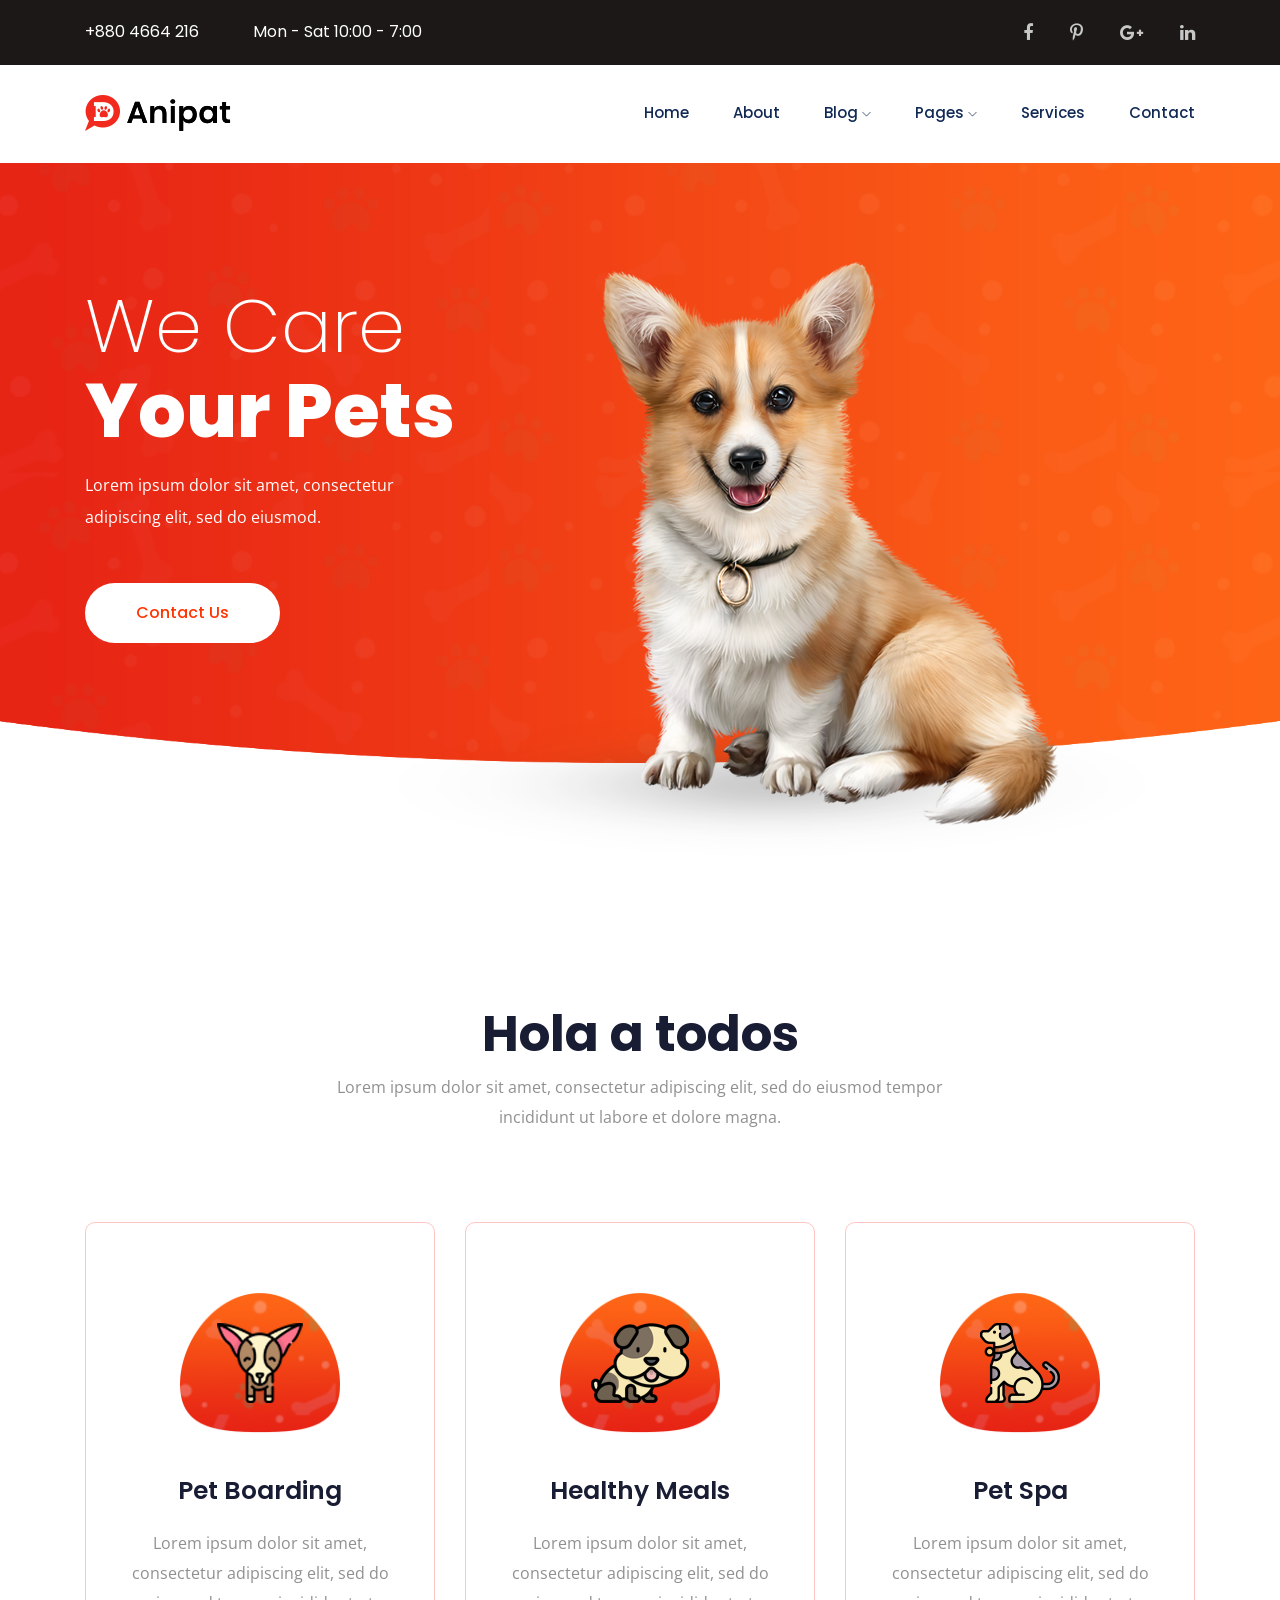
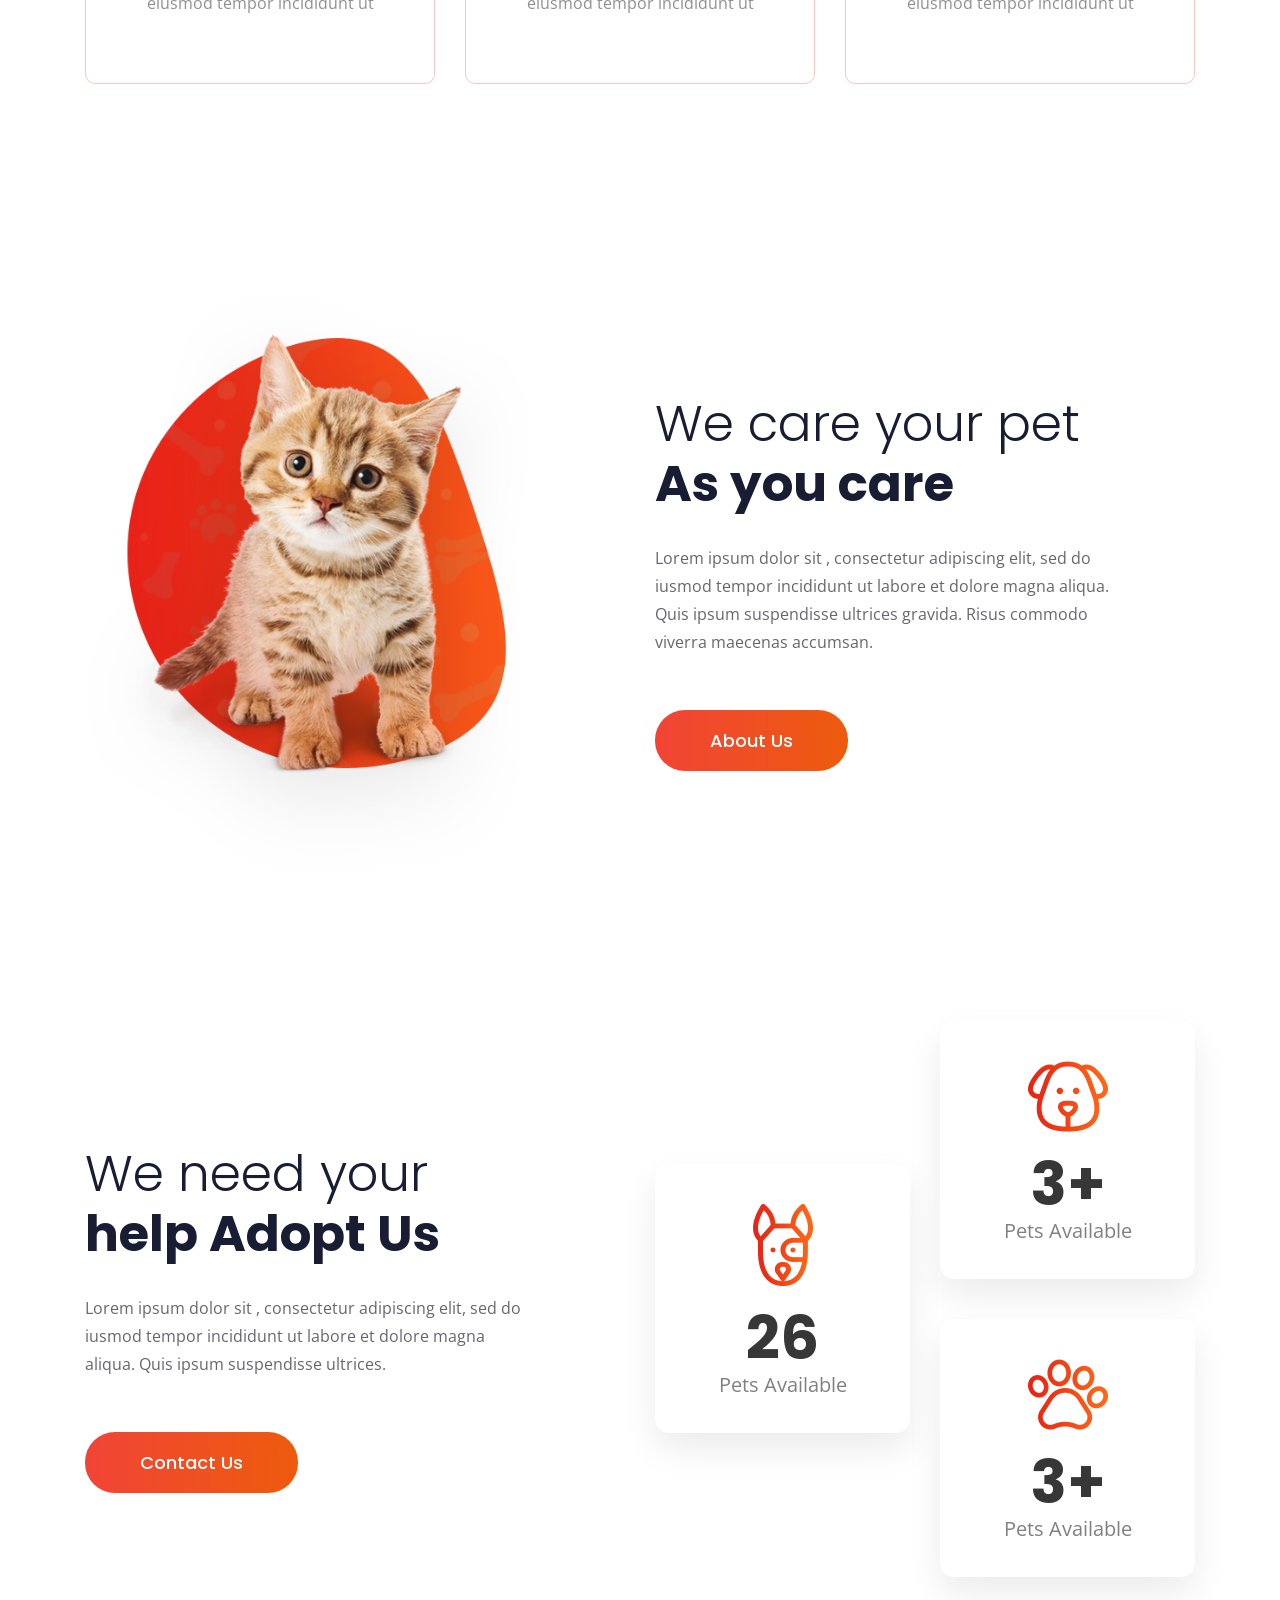
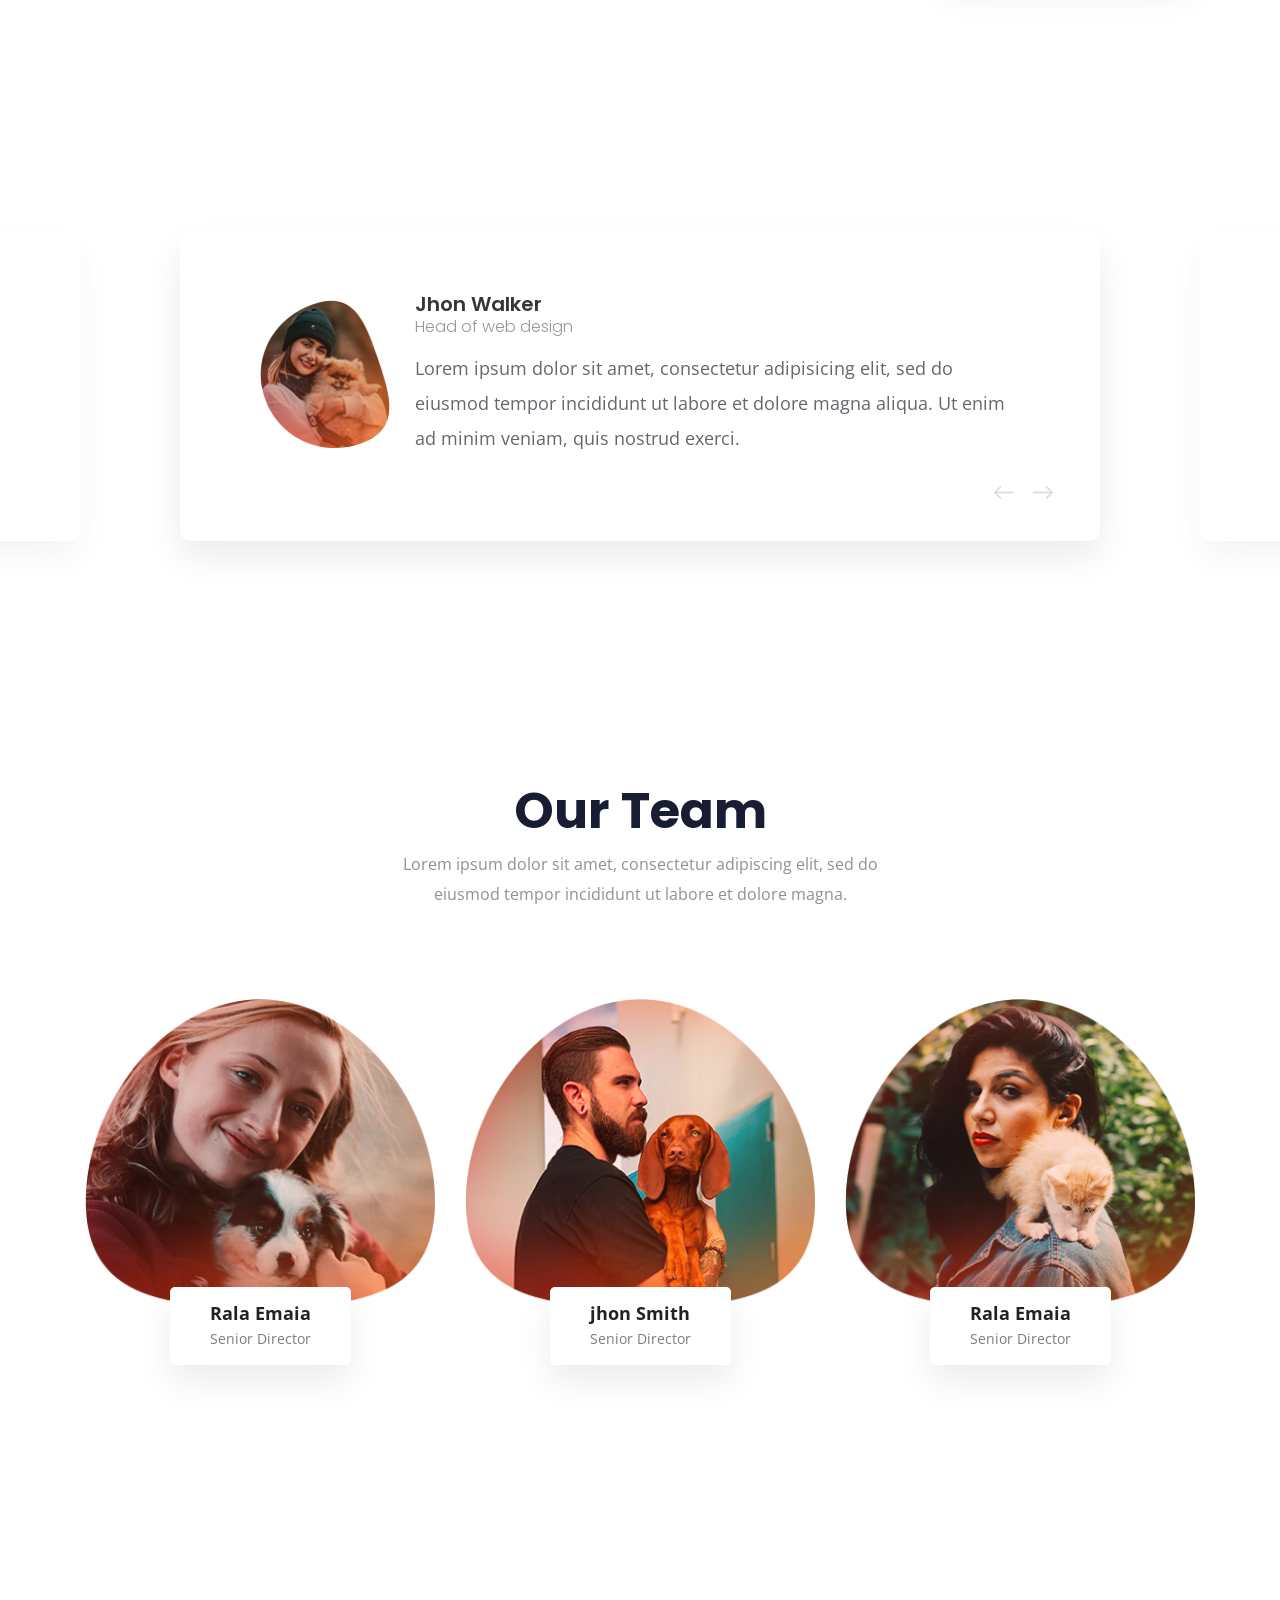
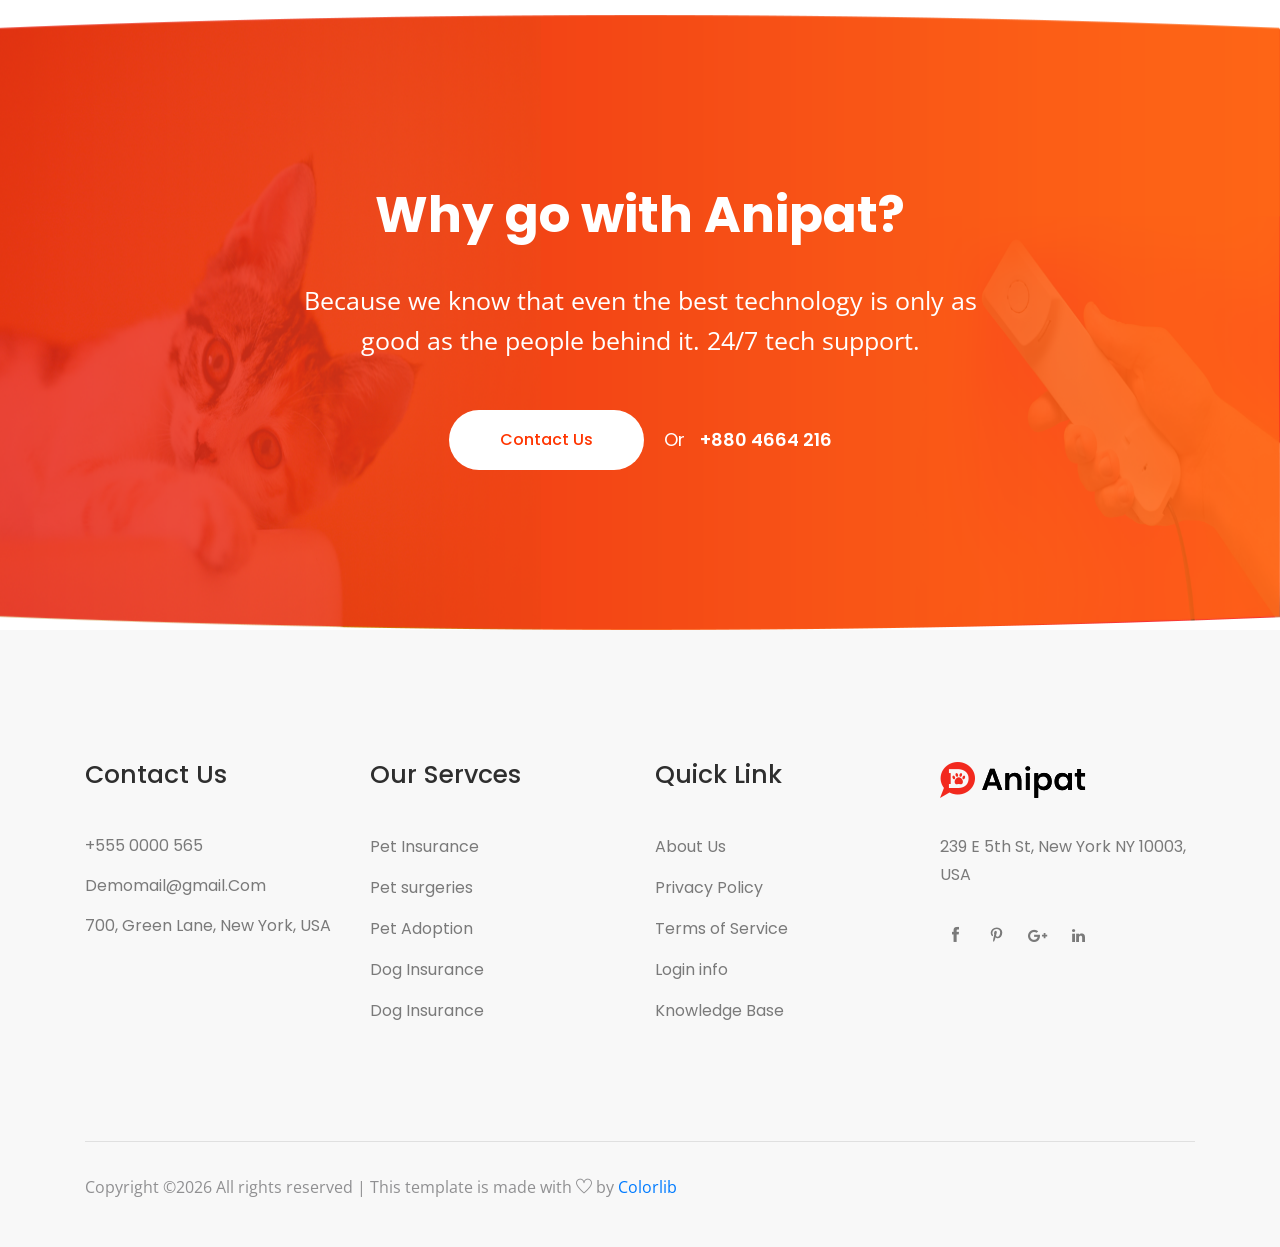
==== commit 73641211: "modifique titutlo" ====
--- a/index.html
+++ b/index.html
@@ -134,7 +134,7 @@
             <div class="row justify-content-center ">
                 <div class="col-lg-7 col-md-10">
                     <div class="section_title text-center mb-95">
-                        <h3>Services for every dog</h3>
+                        <h3>Hola a todos</h3>
                         <p>Lorem ipsum dolor sit amet, consectetur adipiscing elit, sed do eiusmod tempor incididunt ut labore et dolore magna.</p>
                     </div>
                 </div>
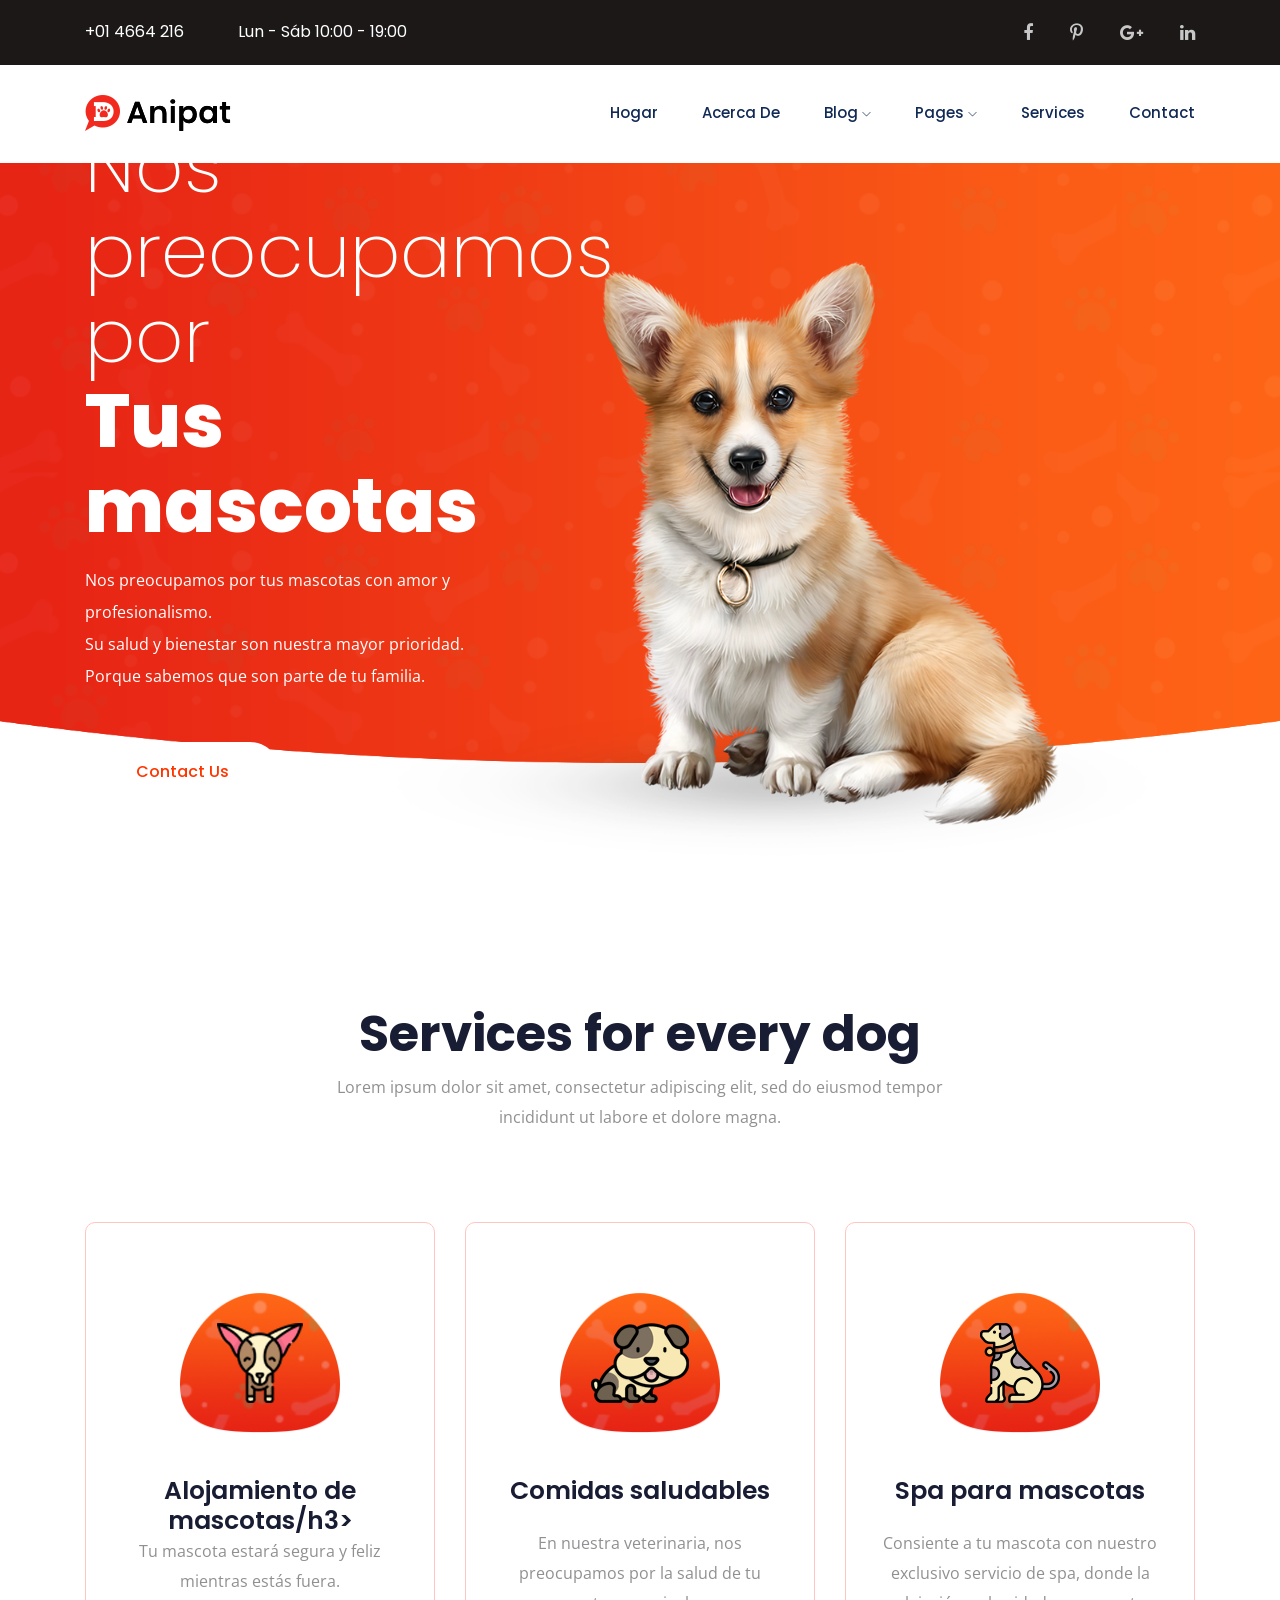
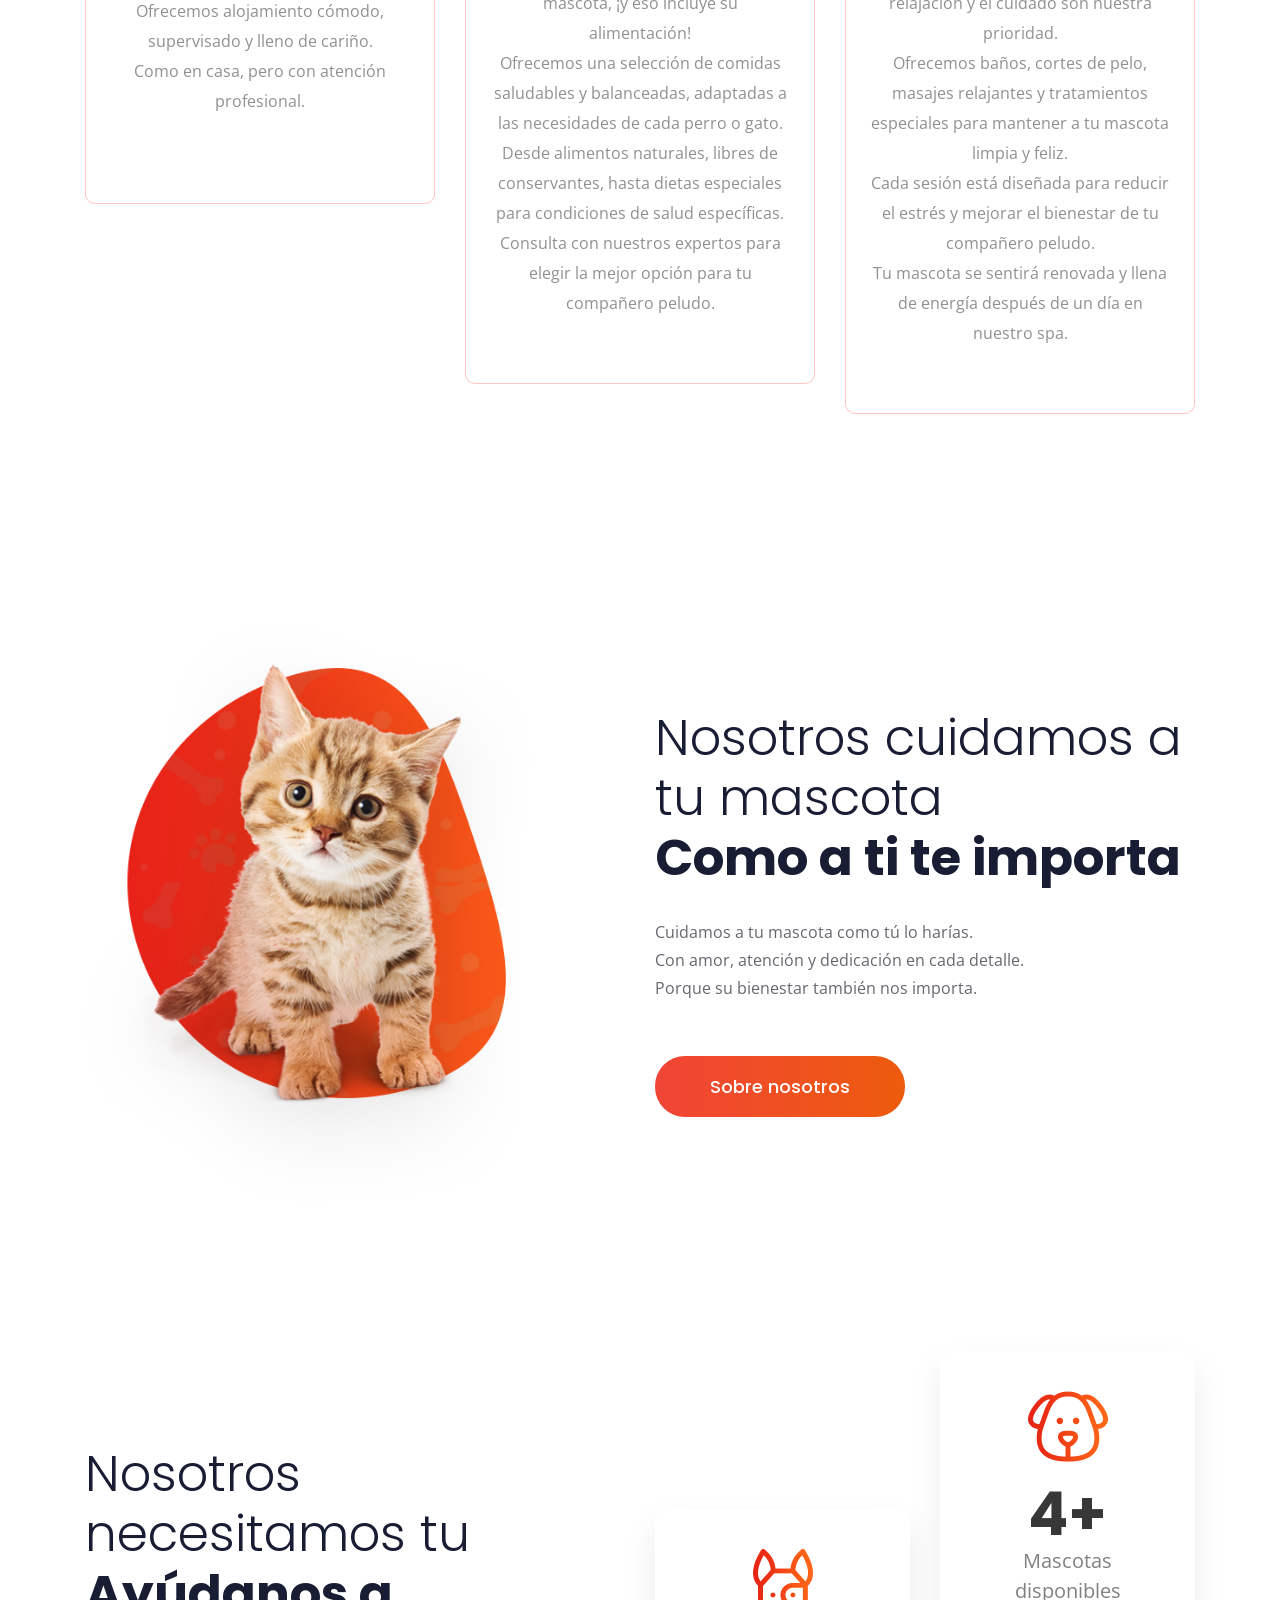
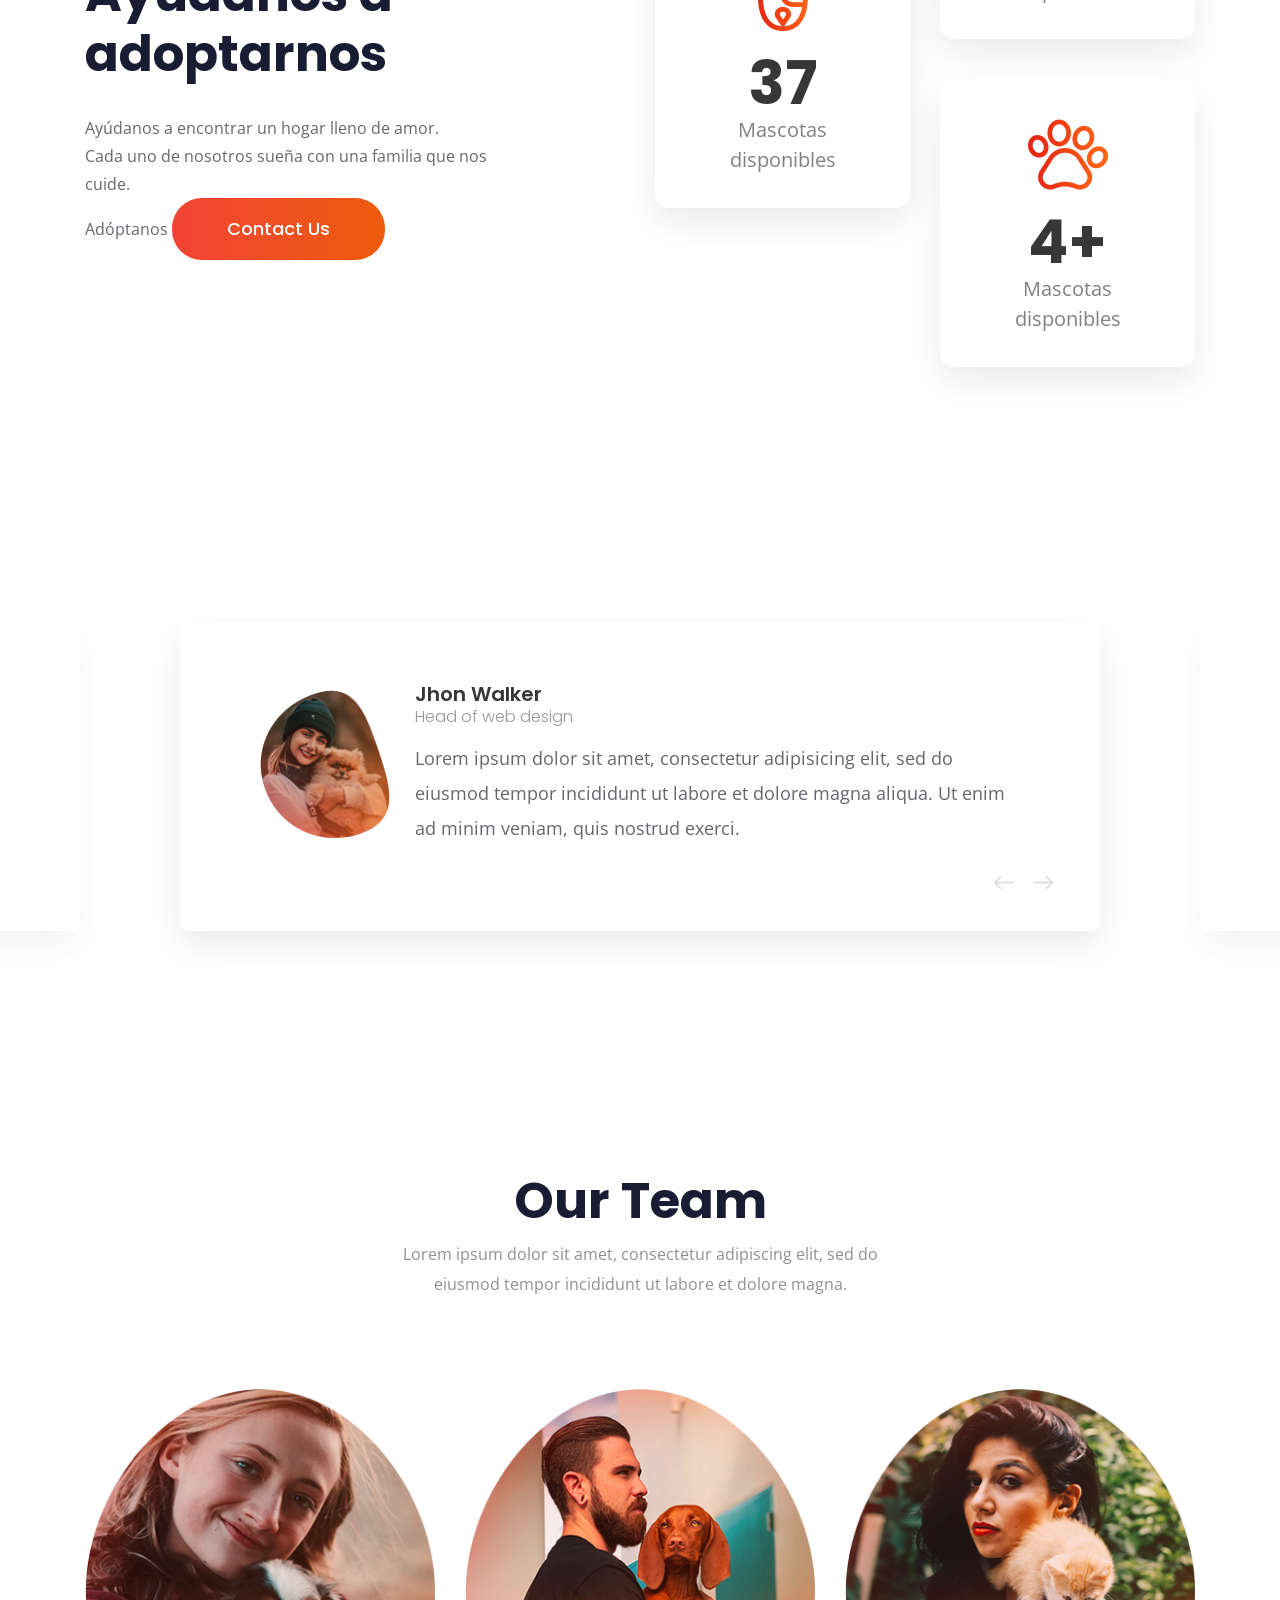
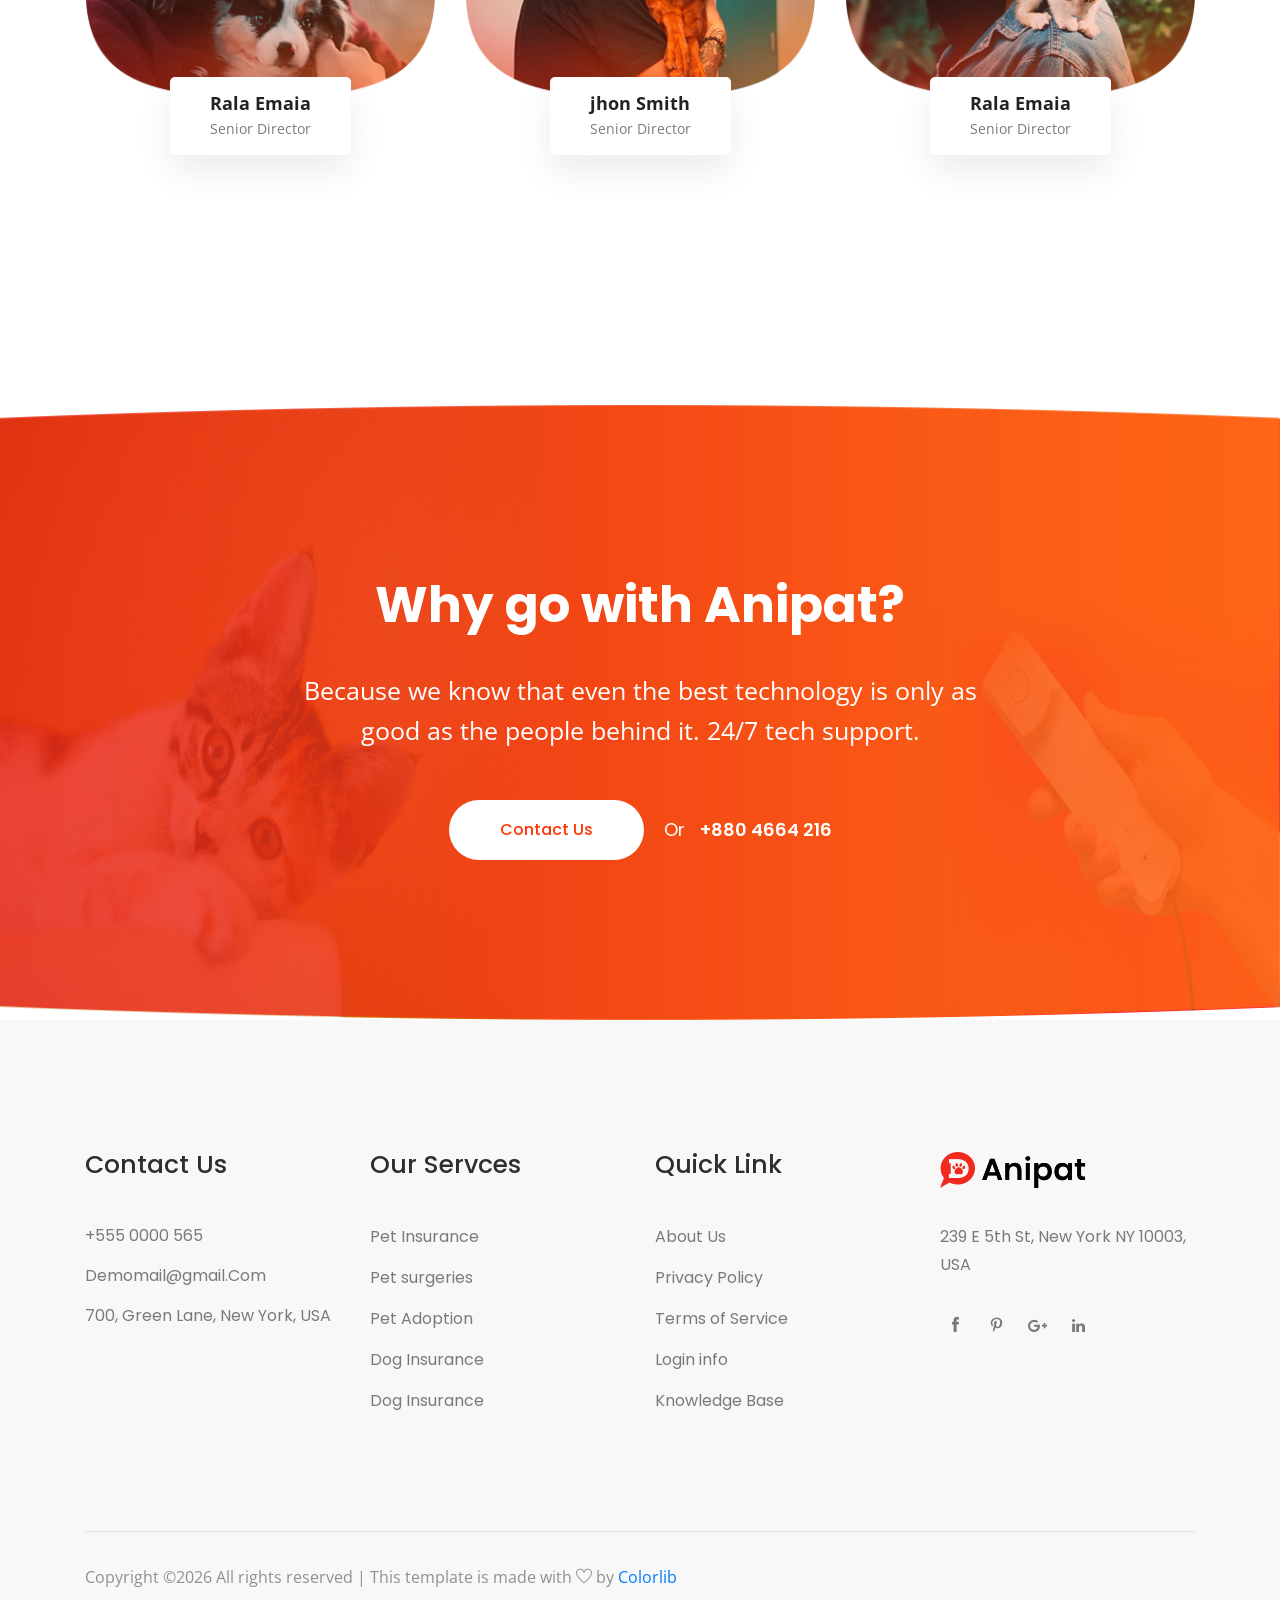
==== commit 17e73331: "actualizado" ====
--- a/index.html
+++ b/index.html
@@ -40,8 +40,8 @@
                         <div class="col-lg-6 col-md-8">
                             <div class="short_contact_list">
                                 <ul>
-                                    <li><a href="#">+880 4664 216</a></li>
-                                    <li><a href="#">Mon - Sat 10:00 - 7:00</a></li>
+                                    <li><a href="#">+01 4664 216</a></li>
+                                    <li><a href="#">Lun - Sáb 10:00 - 19:00</a></li>
                                 </ul>
                             </div>
                         </div>
@@ -78,8 +78,8 @@
                             <div class="main-menu  d-none d-lg-block">
                                 <nav>
                                     <ul id="navigation">
-                                        <li><a  href="index.html">home</a></li>
-                                        <li><a href="about.html">about</a></li>
+                                        <li><a  href="index.html">hogar</a></li>
+                                        <li><a href="about.html">acerca de</a></li>
                                         <li><a href="#">blog <i class="ti-angle-down"></i></a>
                                             <ul class="submenu">
                                                 <li><a href="blog.html">blog</a></li>
@@ -88,7 +88,7 @@
                                         </li>
                                         <li><a href="#">pages <i class="ti-angle-down"></i></a>
                                             <ul class="submenu">
-                                                <li><a href="elements.html">elements</a></li>
+                                              
                                                 
                                             </ul>
                                         </li>
@@ -114,8 +114,11 @@
                 <div class="row">
                     <div class="col-lg-5 col-md-6">
                         <div class="slider_text">
-                            <h3>We Care <br> <span>Your Pets</span></h3>
-                            <p>Lorem ipsum dolor sit amet, consectetur <br> adipiscing elit, sed do eiusmod.</p>
+                            <h3>Nos preocupamos por <br> <span>Tus mascotas</span></h3>
+                            <p>Nos preocupamos por tus mascotas con amor y profesionalismo. <br>
+                                Su salud y bienestar son nuestra mayor prioridad. <br>
+                                Porque sabemos que son parte de tu familia.</p>
+                                
                             <a href="contact.html" class="boxed-btn4">Contact Us</a>
                         </div>
                     </div>
@@ -134,7 +137,7 @@
             <div class="row justify-content-center ">
                 <div class="col-lg-7 col-md-10">
                     <div class="section_title text-center mb-95">
-                        <h3>Hola a todos</h3>
+                        <h3>Services for every dog</h3>
                         <p>Lorem ipsum dolor sit amet, consectetur adipiscing elit, sed do eiusmod tempor incididunt ut labore et dolore magna.</p>
                     </div>
                 </div>
@@ -148,8 +151,11 @@
                              </div>
                          </div>
                          <div class="service_content text-center">
-                            <h3>Pet Boarding</h3>
-                            <p>Lorem ipsum dolor sit amet, consectetur adipiscing elit, sed do eiusmod tempor incididunt ut</p>
+                            <h3>Alojamiento de mascotas/h3>
+                            <p>Tu mascota estará segura y feliz mientras estás fuera. <br>
+                                Ofrecemos alojamiento cómodo, supervisado y lleno de cariño. <br>
+                                Como en casa, pero con atención profesional.</p>
+                                
                          </div>
                     </div>
                 </div>
@@ -161,8 +167,12 @@
                              </div>
                          </div>
                          <div class="service_content text-center">
-                            <h3>Healthy Meals</h3>
-                            <p>Lorem ipsum dolor sit amet, consectetur adipiscing elit, sed do eiusmod tempor incididunt ut</p>
+                            <h3>Comidas saludables</h3>
+                            <p>En nuestra veterinaria, nos preocupamos por la salud de tu mascota, ¡y eso incluye su alimentación! <br>
+                                Ofrecemos una selección de comidas saludables y balanceadas, adaptadas a las necesidades de cada perro o gato. <br>
+                                Desde alimentos naturales, libres de conservantes, hasta dietas especiales para condiciones de salud específicas. <br>
+                                Consulta con nuestros expertos para elegir la mejor opción para tu compañero peludo.</p>
+                                
                          </div>
                     </div>
                 </div>
@@ -174,8 +184,12 @@
                              </div>
                          </div>
                          <div class="service_content text-center">
-                            <h3>Pet Spa</h3>
-                            <p>Lorem ipsum dolor sit amet, consectetur adipiscing elit, sed do eiusmod tempor incididunt ut</p>
+                            <h3>Spa para mascotas</h3>
+                            <p>Consiente a tu mascota con nuestro exclusivo servicio de spa, donde la relajación y el cuidado son nuestra prioridad. <br>
+                                Ofrecemos baños, cortes de pelo, masajes relajantes y tratamientos especiales para mantener a tu mascota limpia y feliz. <br>
+                                Cada sesión está diseñada para reducir el estrés y mejorar el bienestar de tu compañero peludo. <br>
+                                Tu mascota se sentirá renovada y llena de energía después de un día en nuestro spa.</p>
+                                
                          </div>
                     </div>
                 </div>
@@ -196,11 +210,13 @@
                 <div class="col-lg-6 offset-lg-1 col-md-6">
                     <div class="pet_info">
                         <div class="section_title">
-                            <h3><span>We care your pet </span> <br>
-                                As you care</h3>
-                            <p>Lorem ipsum dolor sit , consectetur adipiscing elit, sed do <br> iusmod tempor incididunt ut labore et dolore magna aliqua. <br> Quis ipsum suspendisse ultrices gravida. Risus commodo <br>
-                                viverra maecenas accumsan.</p>
-                            <a href="about.html" class="boxed-btn3">About Us</a>
+                            <h3><span>Nosotros cuidamos a tu mascota </span> <br>
+                                Como a ti te importa</h3>
+                                <p>Cuidamos a tu mascota como tú lo harías. <br>
+                                    Con amor, atención y dedicación en cada detalle. <br>
+                                    Porque su bienestar también nos importa.</p>
+                                    
+                            <a href="about.html" class="boxed-btn3">Sobre nosotros</a>
                         </div>
                     </div>
                 </div>
@@ -216,9 +232,12 @@
                 <div class="col-lg-5">
                     <div class="adapt_help">
                         <div class="section_title">
-                            <h3><span>We need your</span>
-                                help Adopt Us</h3>
-                            <p>Lorem ipsum dolor sit , consectetur adipiscing elit, sed do iusmod tempor incididunt ut labore et dolore magna aliqua. Quis ipsum suspendisse ultrices.</p>
+                            <h3><span>Nosotros necesitamos tu</span>
+                                Ayúdanos a adoptarnos</h3>
+                                <p>Ayúdanos a encontrar un hogar lleno de amor. <br>
+                                    Cada uno de nosotros sueña con una familia que nos cuide. <br>
+                                    Adóptanos
+                                    
                             <a href="contact.html" class="boxed-btn3">Contact Us</a>
                         </div>
                     </div>
@@ -231,7 +250,7 @@
                                     <img src="img/adapt_icon/1.png" alt="">
                                     <div class="adapt_content">
                                         <h3 class="counter">452</h3>
-                                        <p>Pets Available</p>
+                                        <p>Mascotas disponibles</p>
                                     </div>
                                 </div>
                             </div>
@@ -240,14 +259,14 @@
                                     <img src="img/adapt_icon/3.png" alt="">
                                     <div class="adapt_content">
                                         <h3><span class="counter">52</span>+</h3>
-                                        <p>Pets Available</p>
+                                        <p>Mascotas disponibles</p>
                                     </div>
                                 </div>
                                 <div class="single_adapt text-center">
                                     <img src="img/adapt_icon/2.png" alt="">
                                     <div class="adapt_content">
                                         <h3><span class="counter">52</span>+</h3>
-                                        <p>Pets Available</p>
+                                        <p>Mascotas disponibles</p>
                                     </div>
                                 </div>
                             </div>
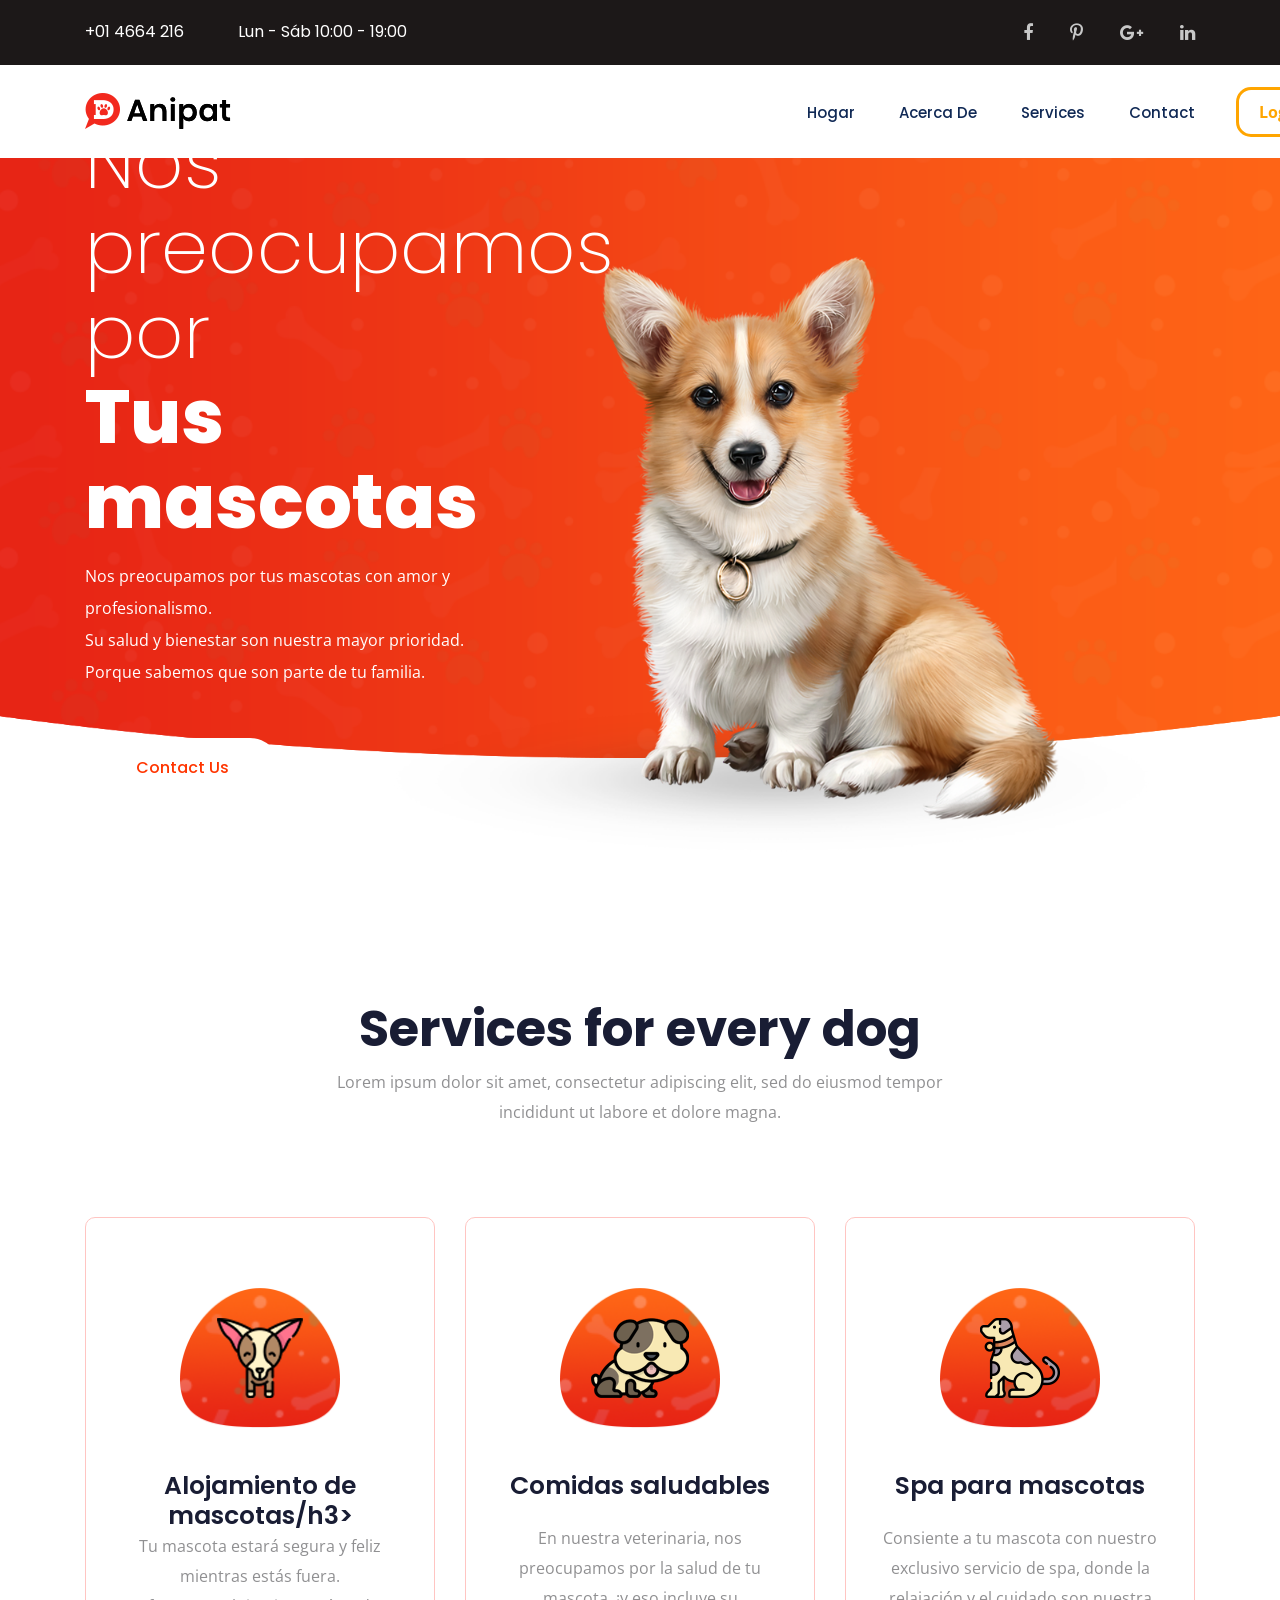
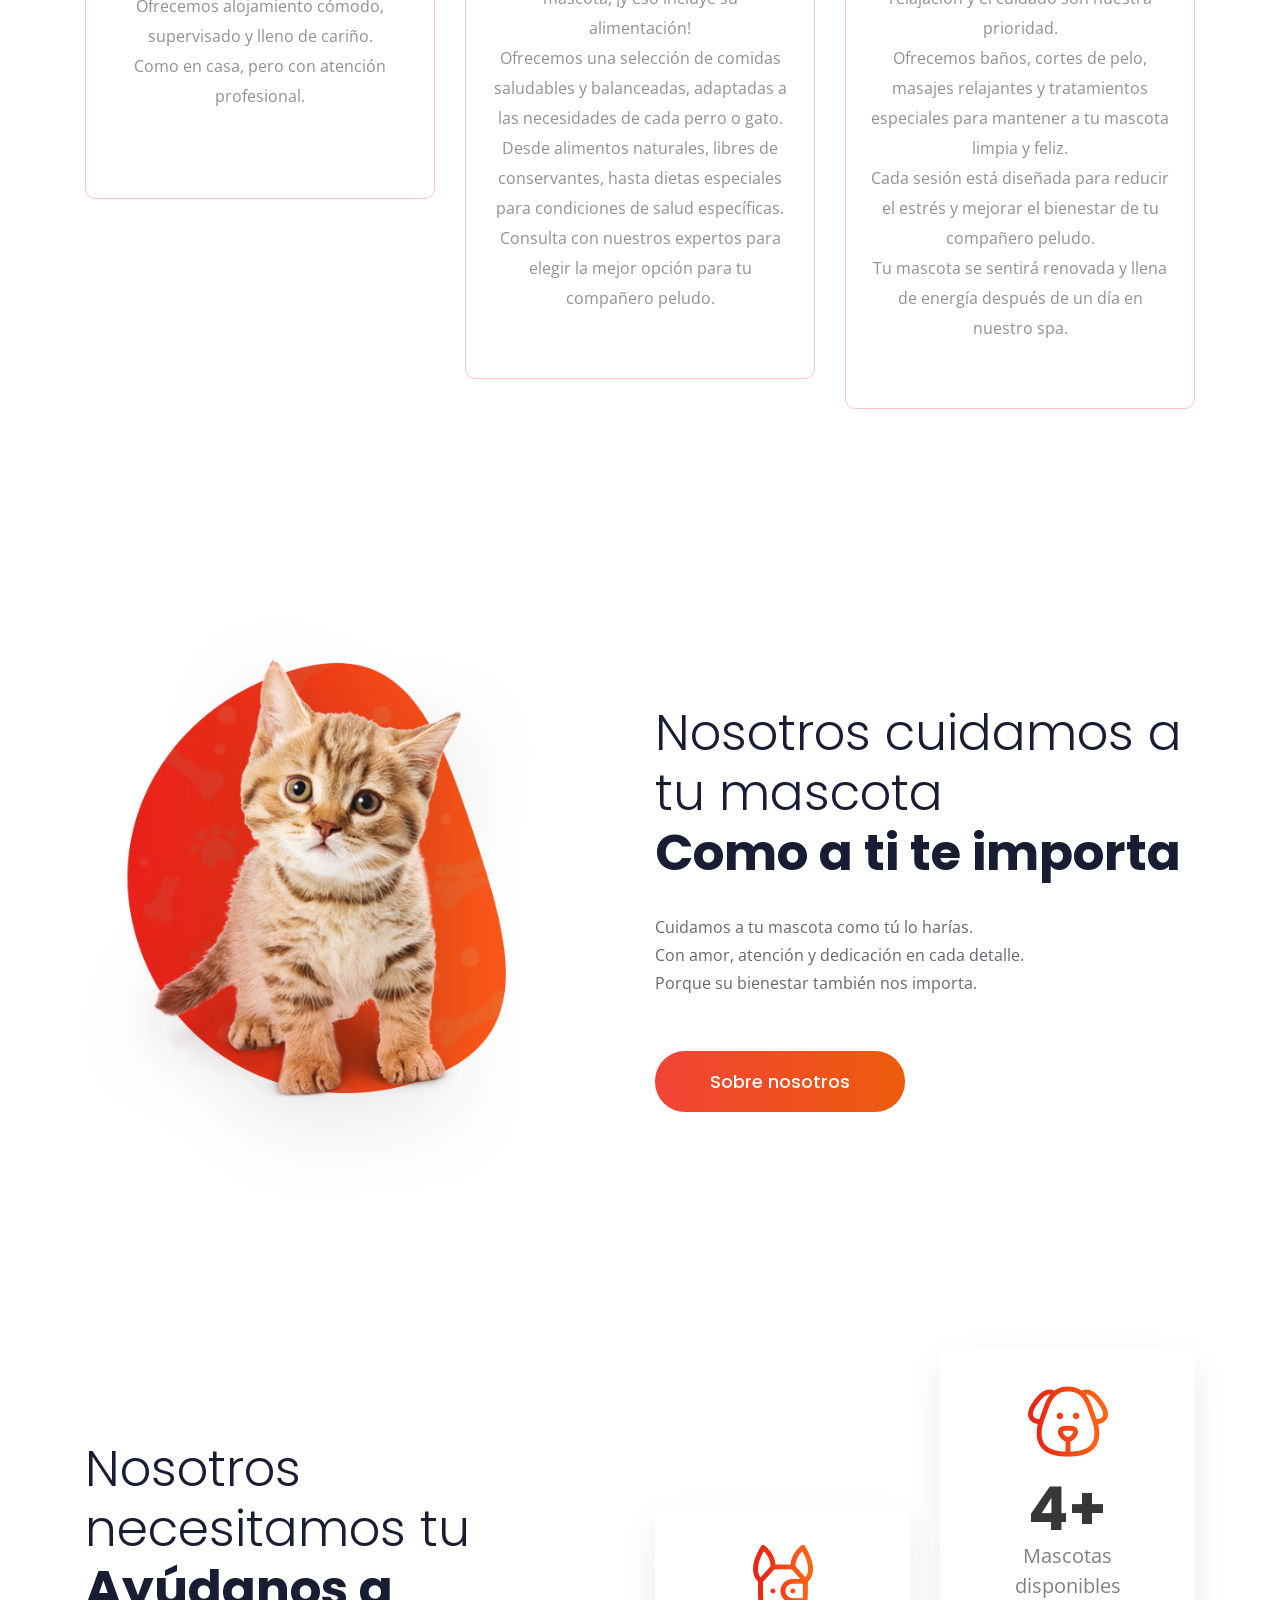
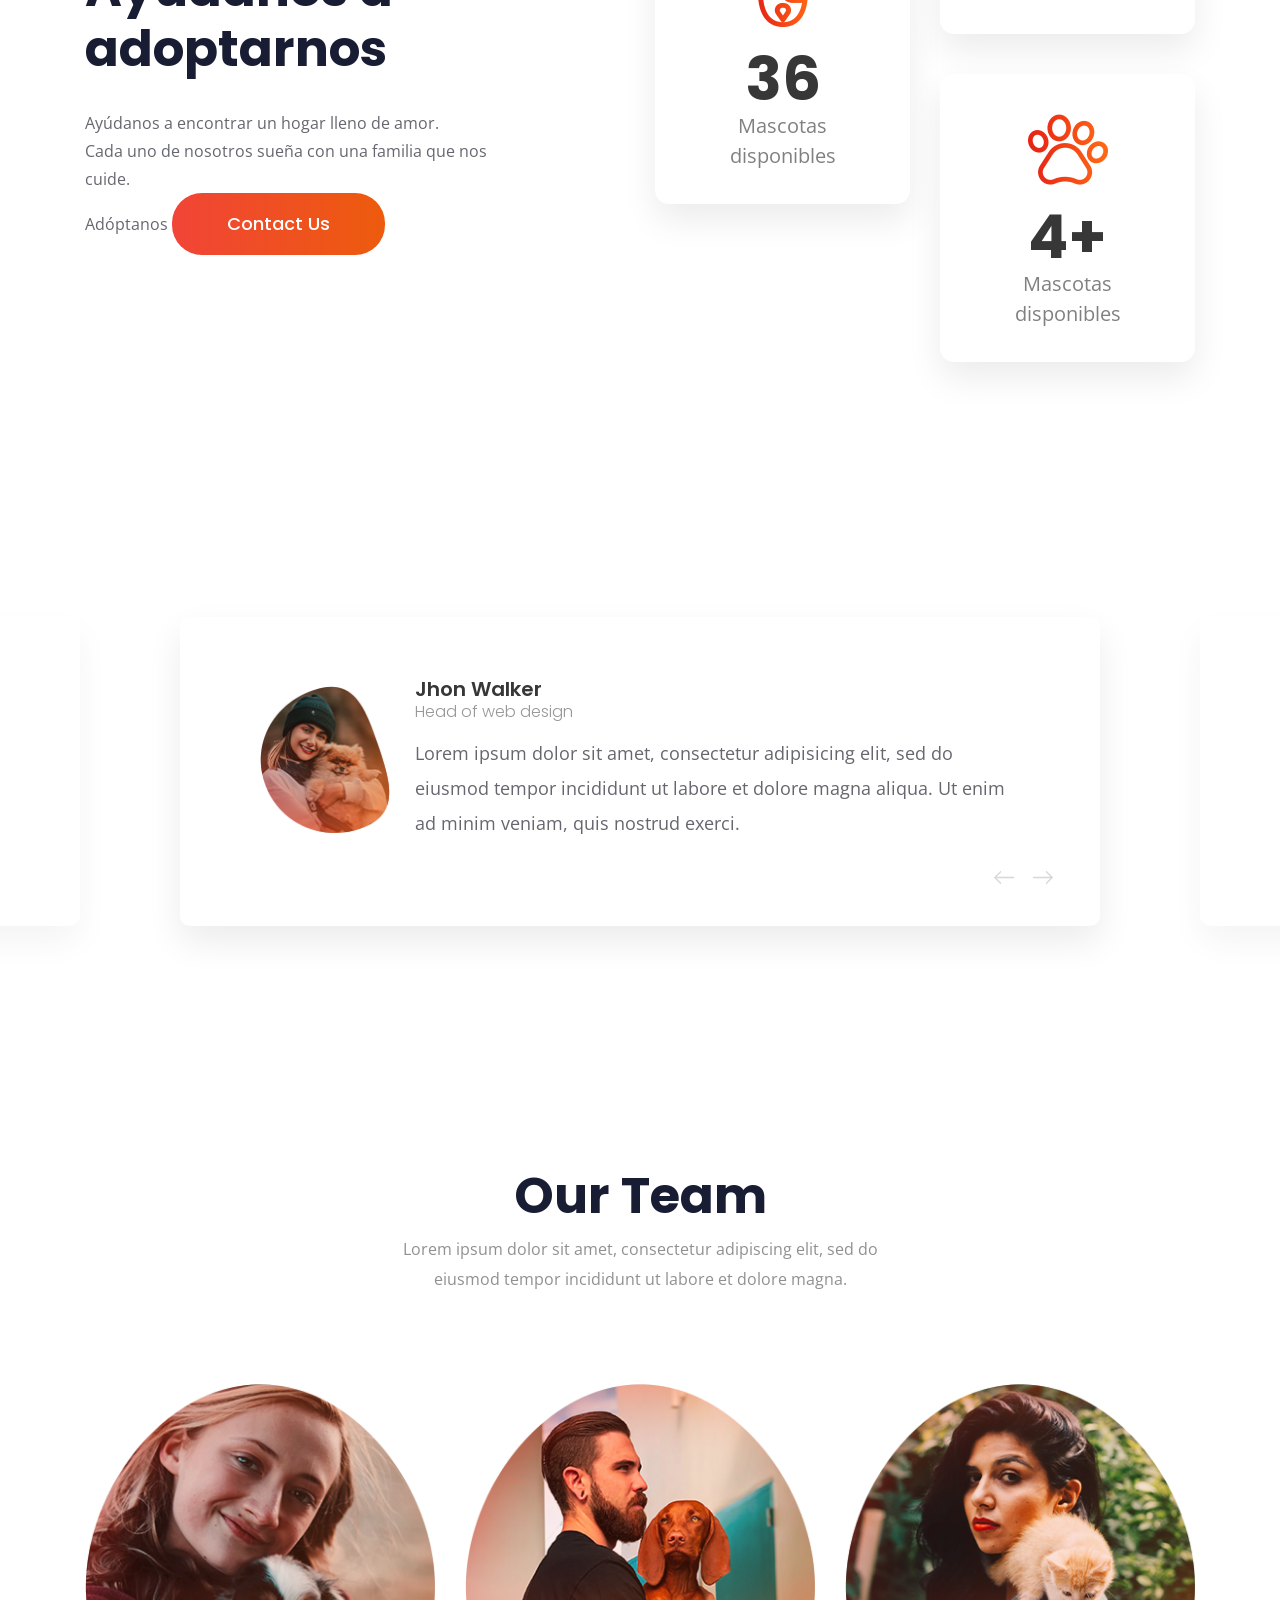
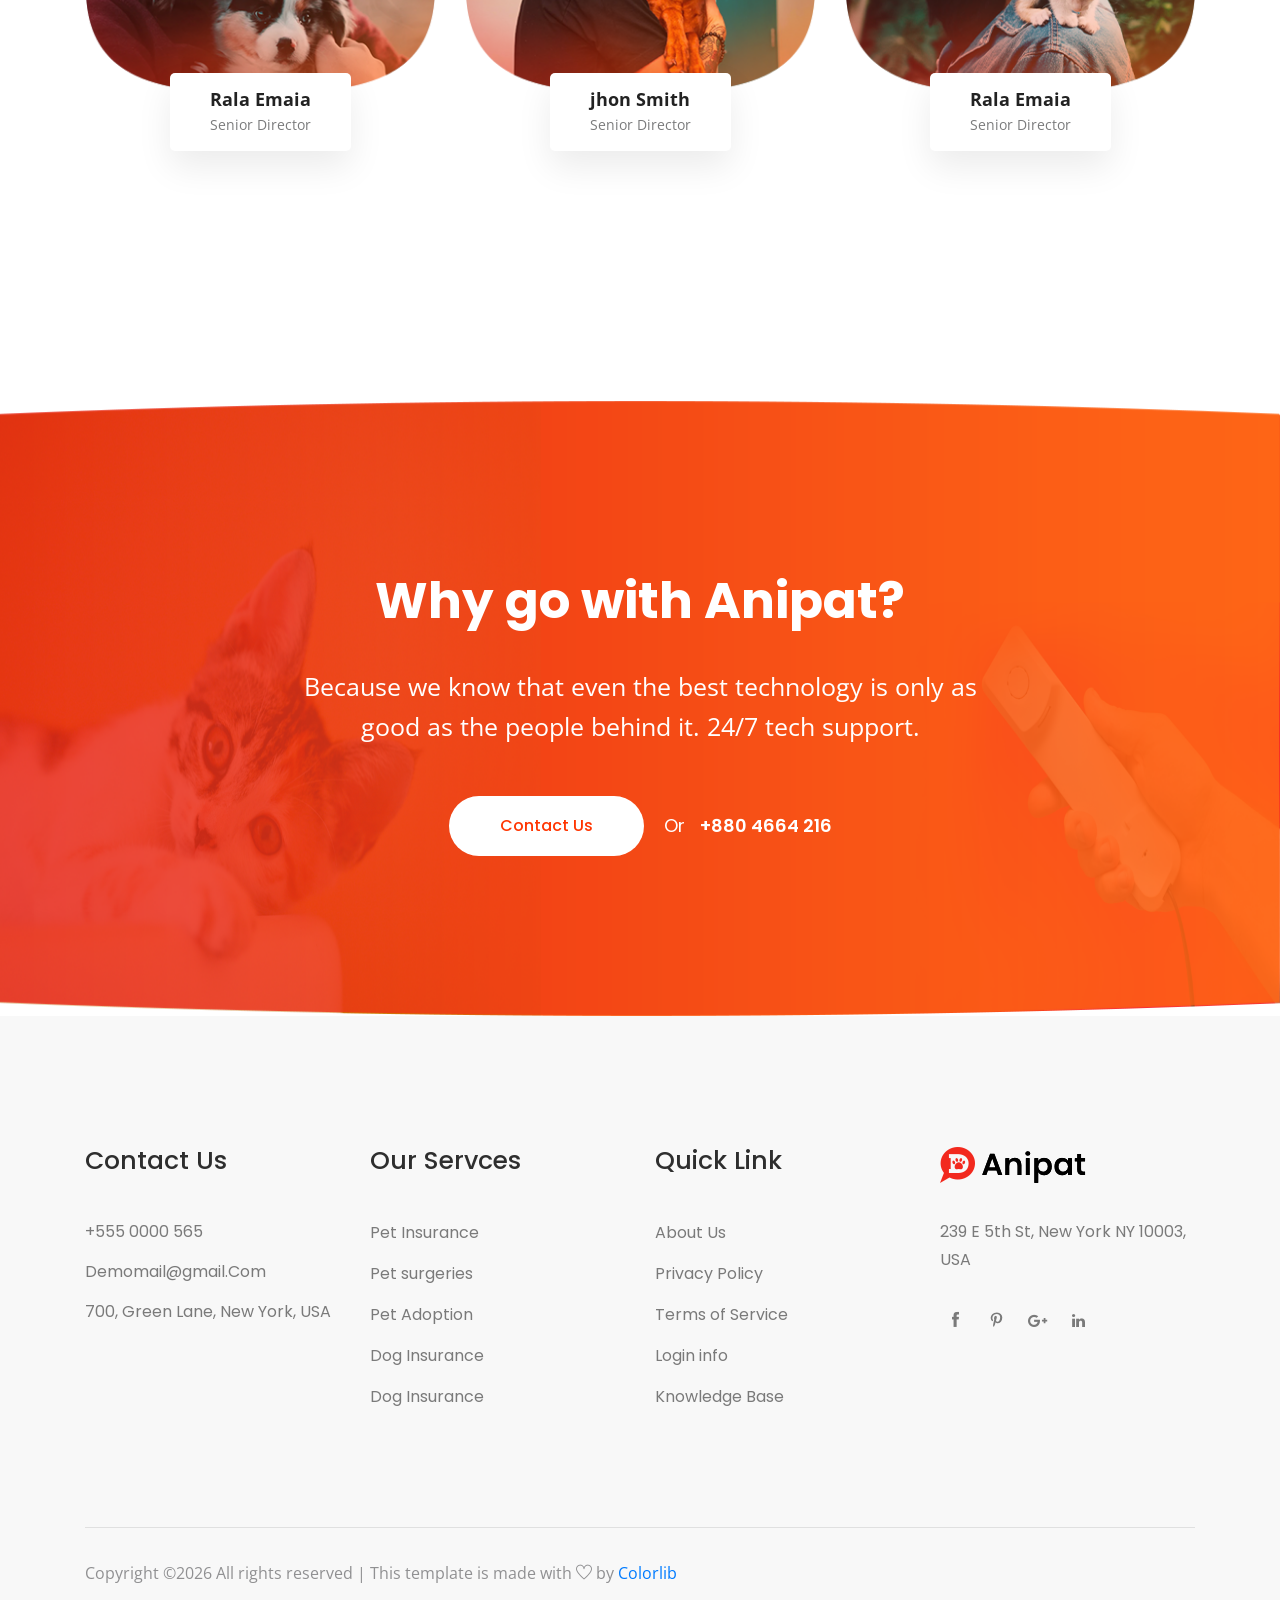
==== commit 57f550c9: "avance" ====
--- a/index.html
+++ b/index.html
@@ -80,21 +80,13 @@
                                     <ul id="navigation">
                                         <li><a  href="index.html">hogar</a></li>
                                         <li><a href="about.html">acerca de</a></li>
-                                        <li><a href="#">blog <i class="ti-angle-down"></i></a>
-                                            <ul class="submenu">
-                                                <li><a href="blog.html">blog</a></li>
-                                                <li><a href="single-blog.html">single-blog</a></li>
-                                            </ul>
-                                        </li>
-                                        <li><a href="#">pages <i class="ti-angle-down"></i></a>
-                                            <ul class="submenu">
-                                              
-                                                
-                                            </ul>
-                                        </li>
                                         <li><a href="service.html">services</a></li>
                                         <li><a href="contact.html">Contact</a></li>
                                     </ul>
+
+                                    <div>
+                                        <a class="login" href="../gestion/Login.html">Login</a>
+                                    </div>
                                 </nav>
                             </div>
                         </div>
--- a/css/style.css
+++ b/css/style.css
@@ -1665,9 +1665,9 @@
     position: absolute;
     right: 0;
     bottom: 0;
-    border-top: 15px solid+    border-top: 15px solid
  #ffffff;
-    border-left: 15px solid+    border-left: 15px solid
  #ffffff;
     top: auto;
     width: 50%;
@@ -6556,4 +6556,25 @@
   font-size: 12px;
 }
 
-/*# sourceMappingURL=style.css.map */+/*# sourceMappingURL=style.css.map */
+
+a.login {
+  display: flex;
+  padding: 10px 20px;
+  border: 3px solid orange;
+  border-radius: 15px;
+  color: orange;
+  text-decoration: none;
+  font-weight: bold;
+  transition: all 0.3s ease;
+  margin-left: 105%;
+  margin-top: -9%;
+  margin-bottom: 20px;
+  width: 10%;
+  text-align: center;
+}
+
+a.login:hover {
+  background-color: orange;
+  color: white;
+}
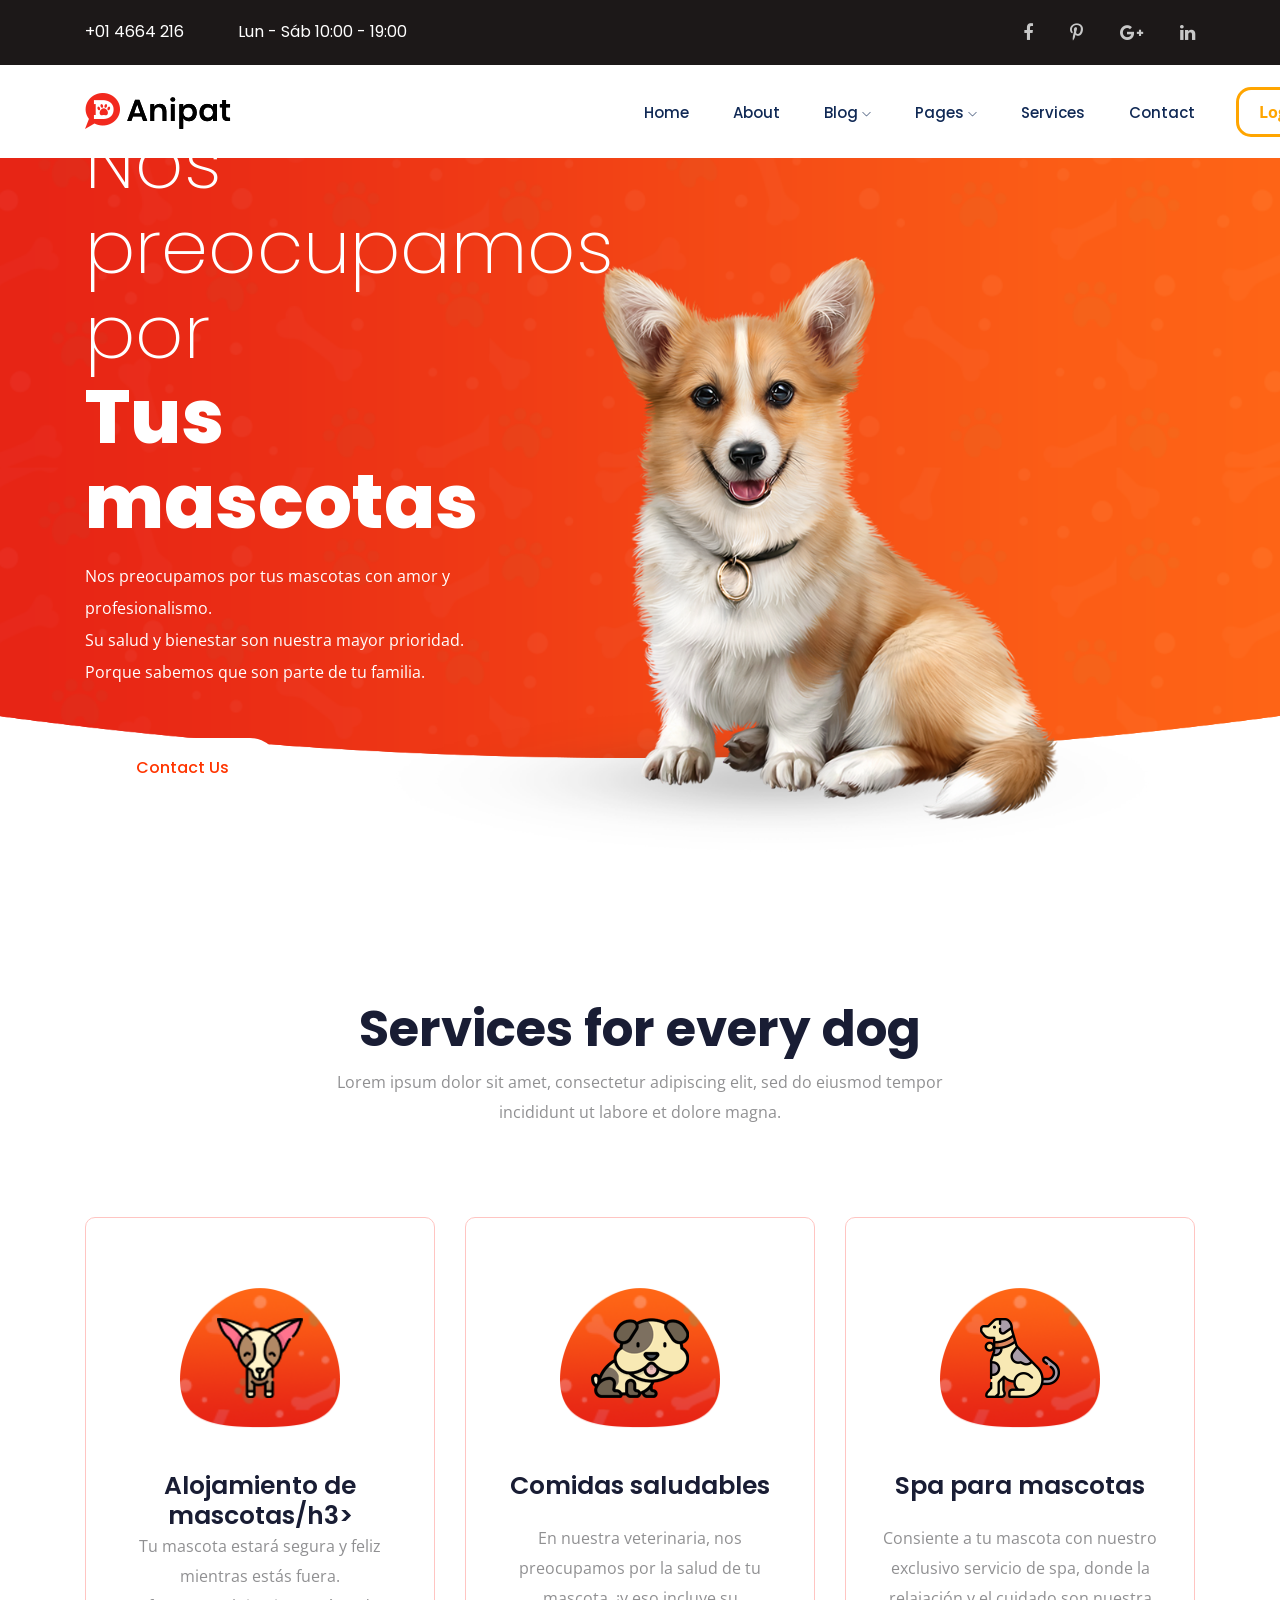
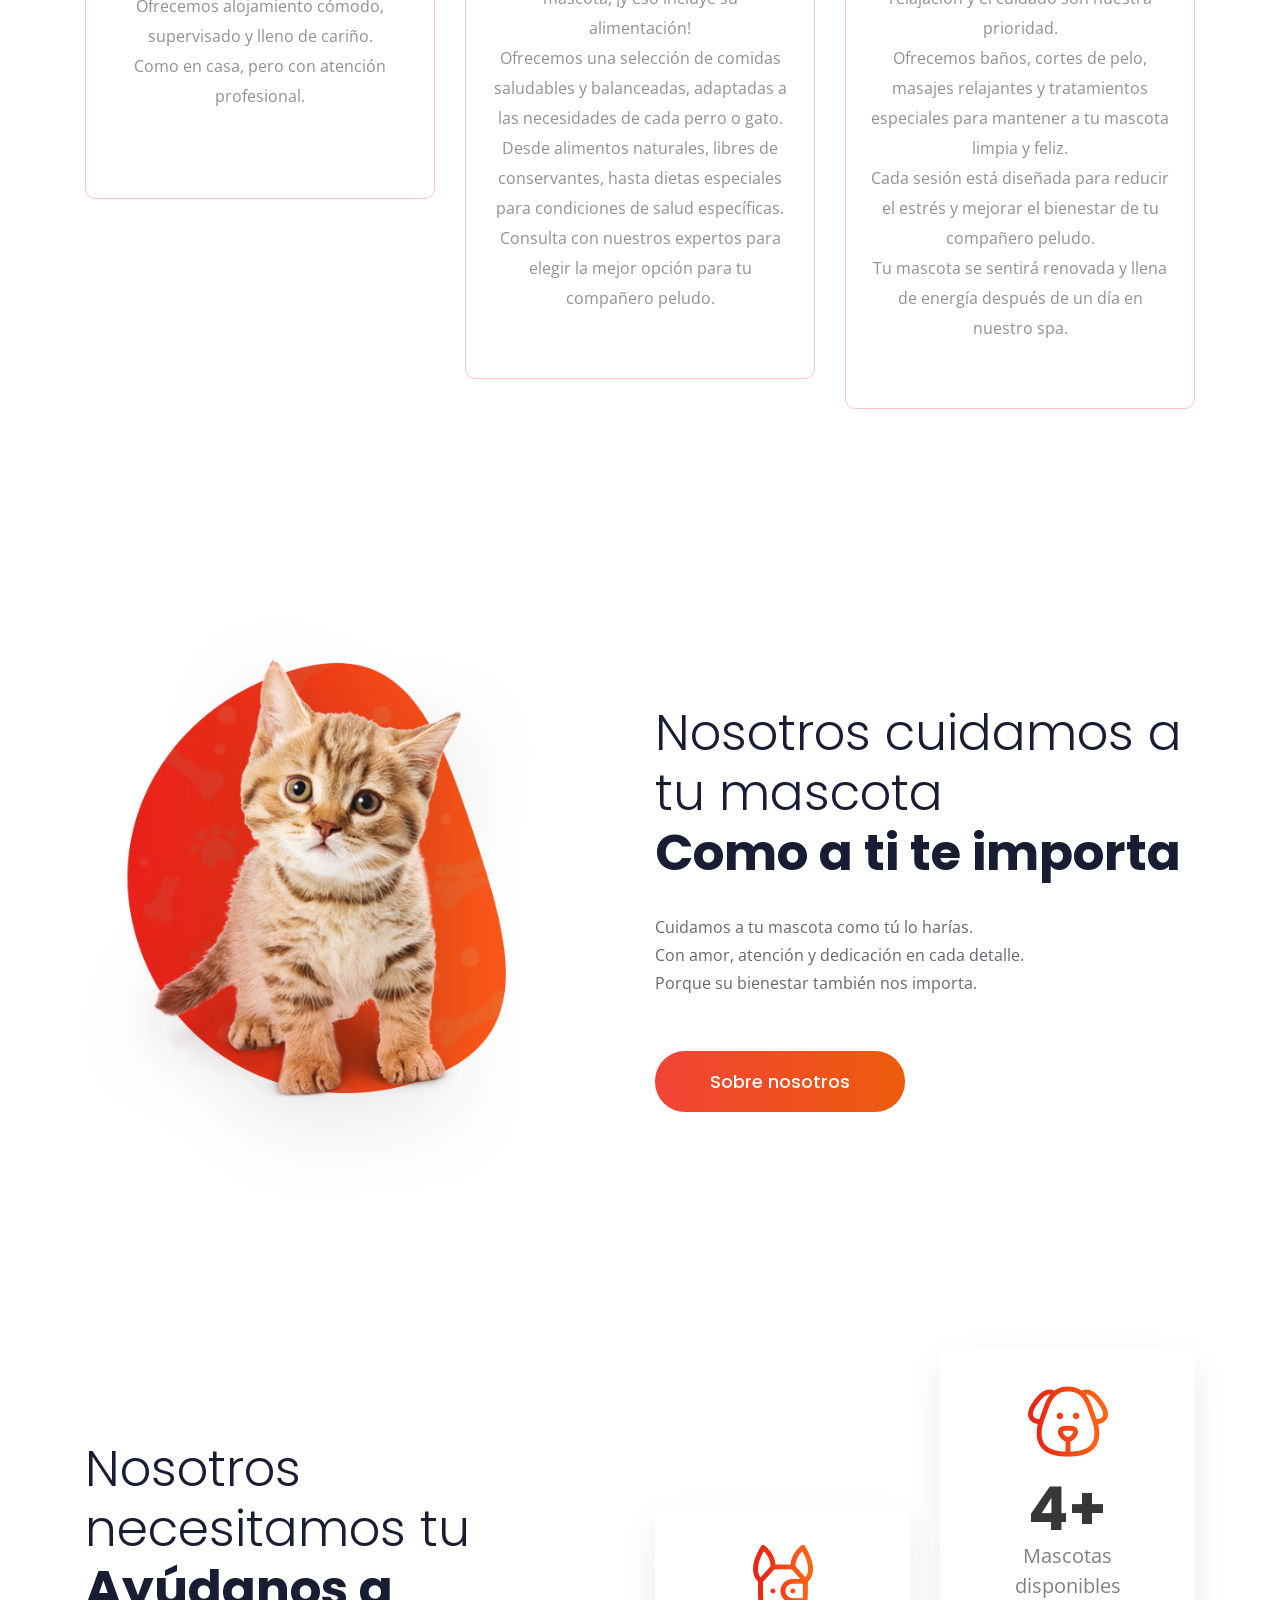
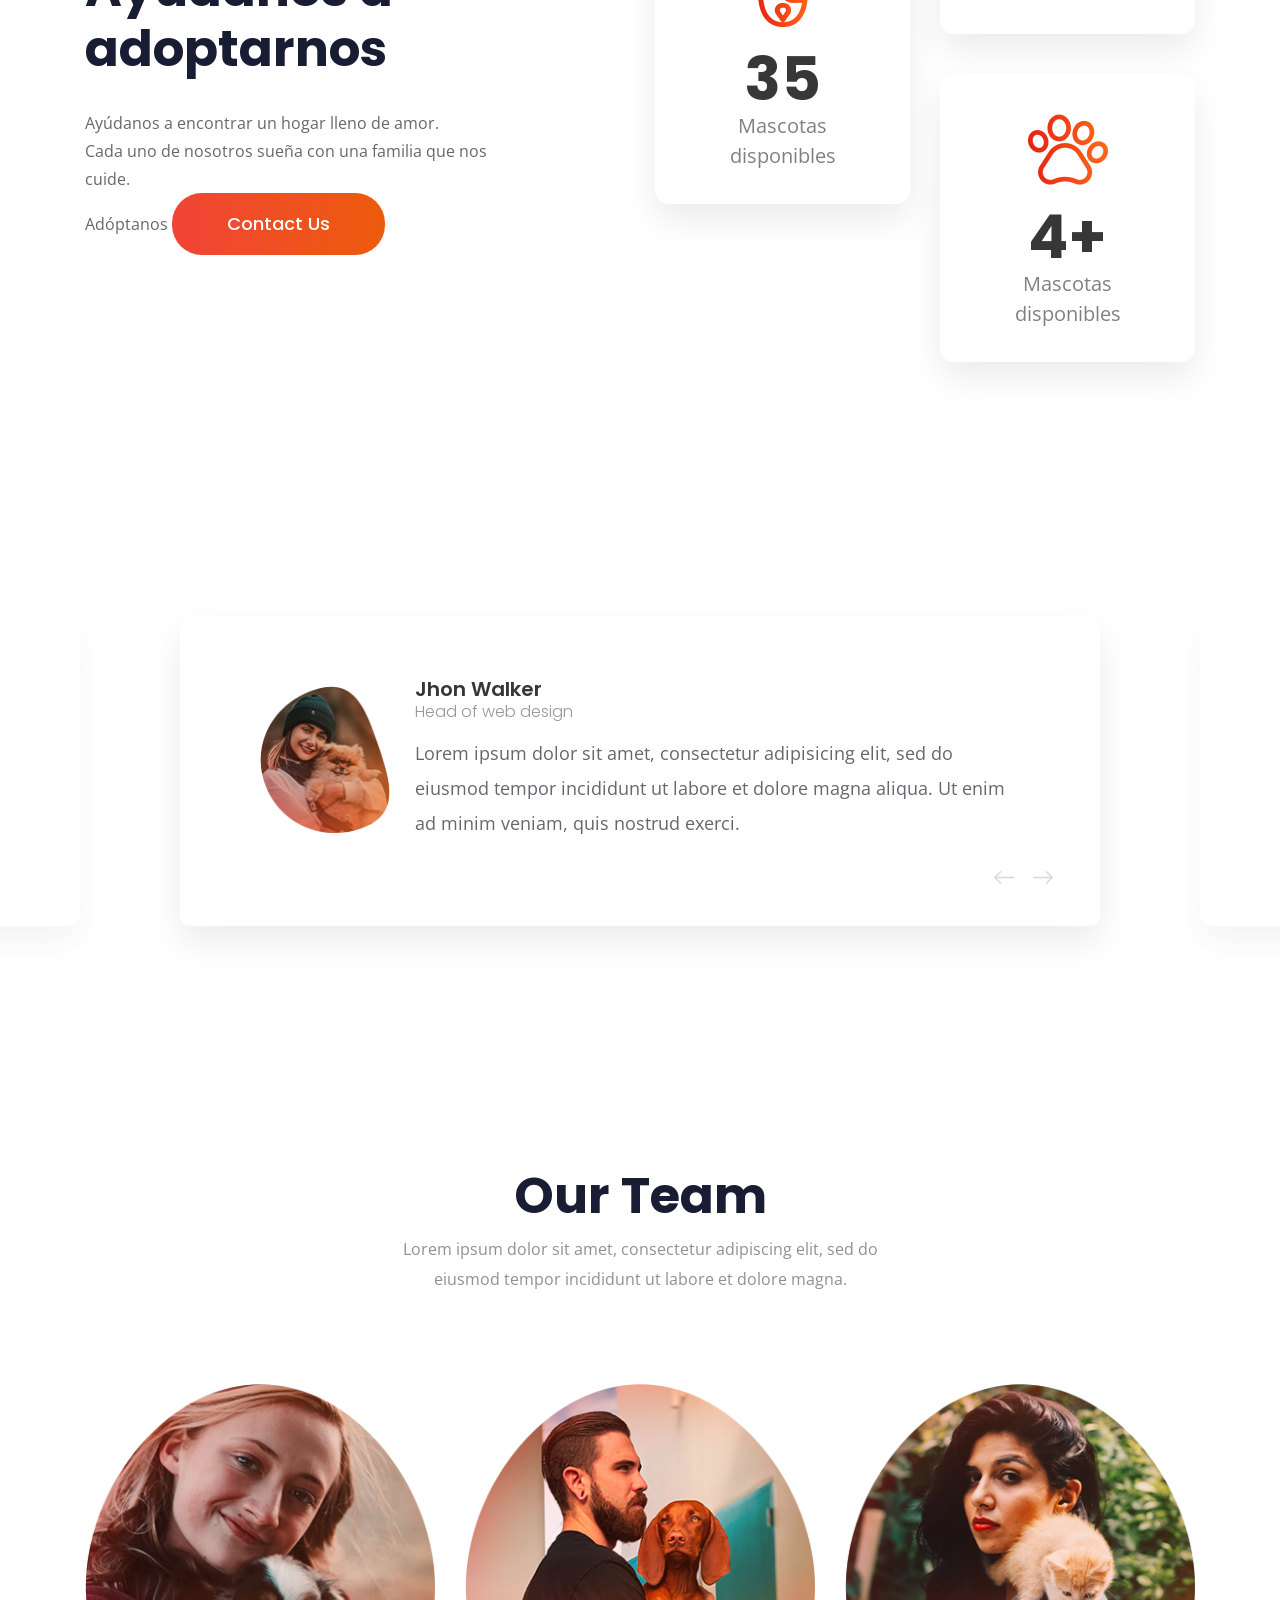
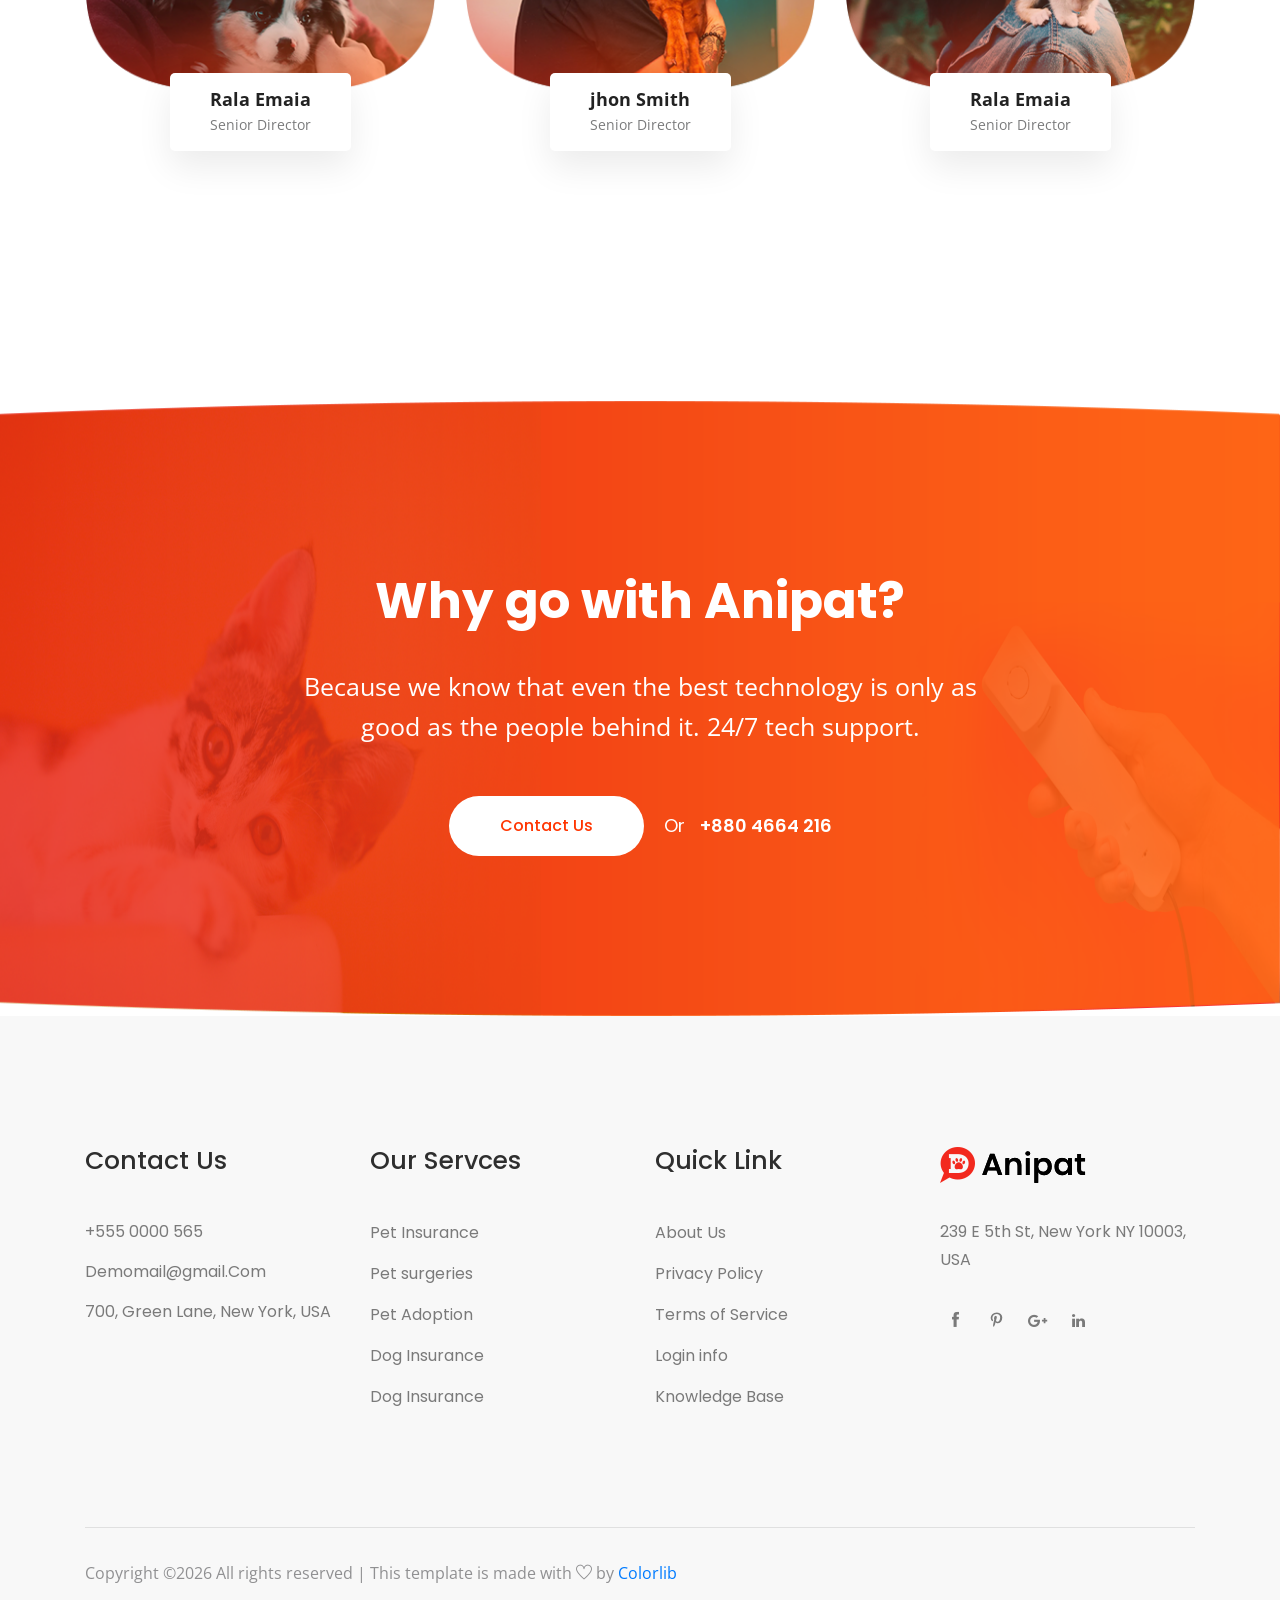
==== commit a3f66a4e: "terminado" ====
--- a/index.html
+++ b/index.html
@@ -78,8 +78,20 @@
                             <div class="main-menu  d-none d-lg-block">
                                 <nav>
                                     <ul id="navigation">
-                                        <li><a  href="index.html">hogar</a></li>
-                                        <li><a href="about.html">acerca de</a></li>
+                                        <li><a  href="index.html">home</a></li>
+                                        <li><a href="about.html">about</a></li>
+                                        <li><a href="#">blog <i class="ti-angle-down"></i></a>
+                                            <ul class="submenu">
+                                                <li><a href="blog.html">blog</a></li>
+                                                <li><a href="single-blog.html">single-blog</a></li>
+                                            </ul>
+                                        </li>
+                                        <li><a href="#">pages <i class="ti-angle-down"></i></a>
+                                            <ul class="submenu">
+                                                <li><a href="elements.html">elements</a></li>
+                                                
+                                            </ul>
+                                        </li>
                                         <li><a href="service.html">services</a></li>
                                         <li><a href="contact.html">Contact</a></li>
                                     </ul>
